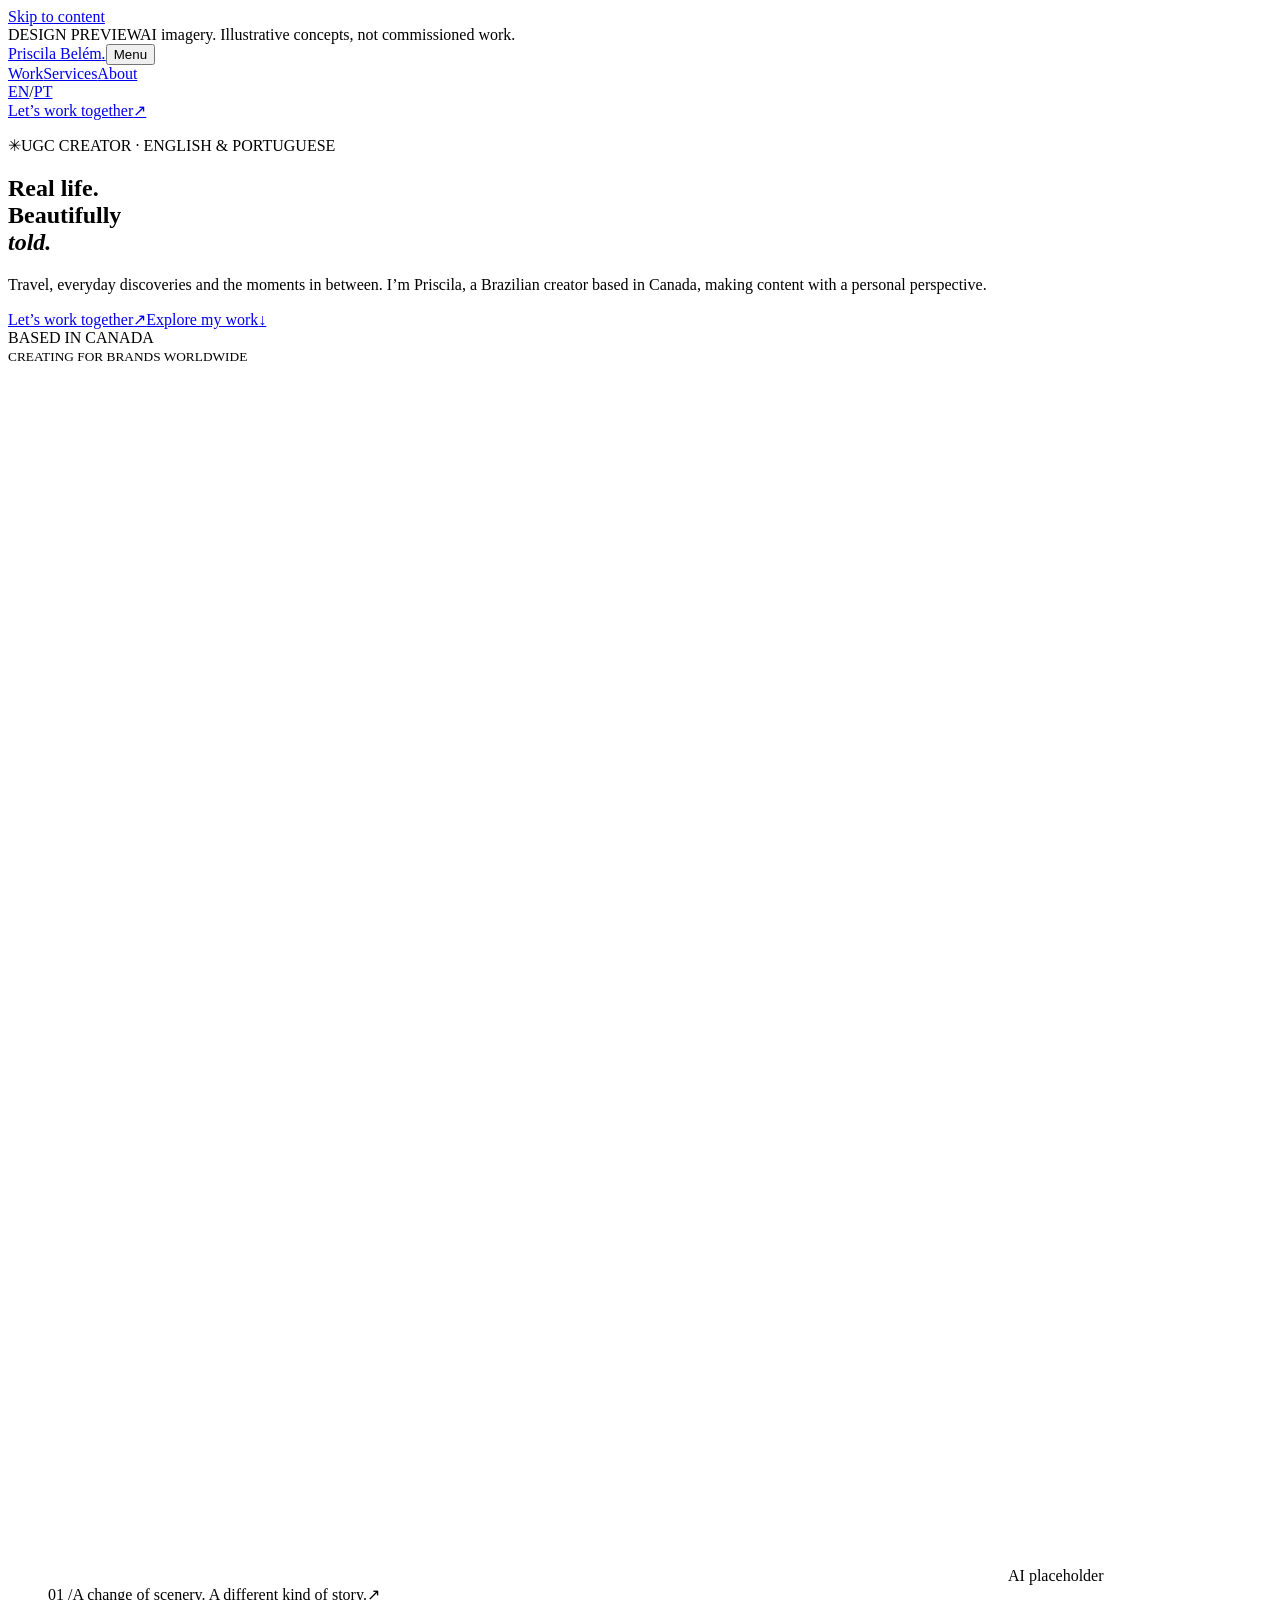
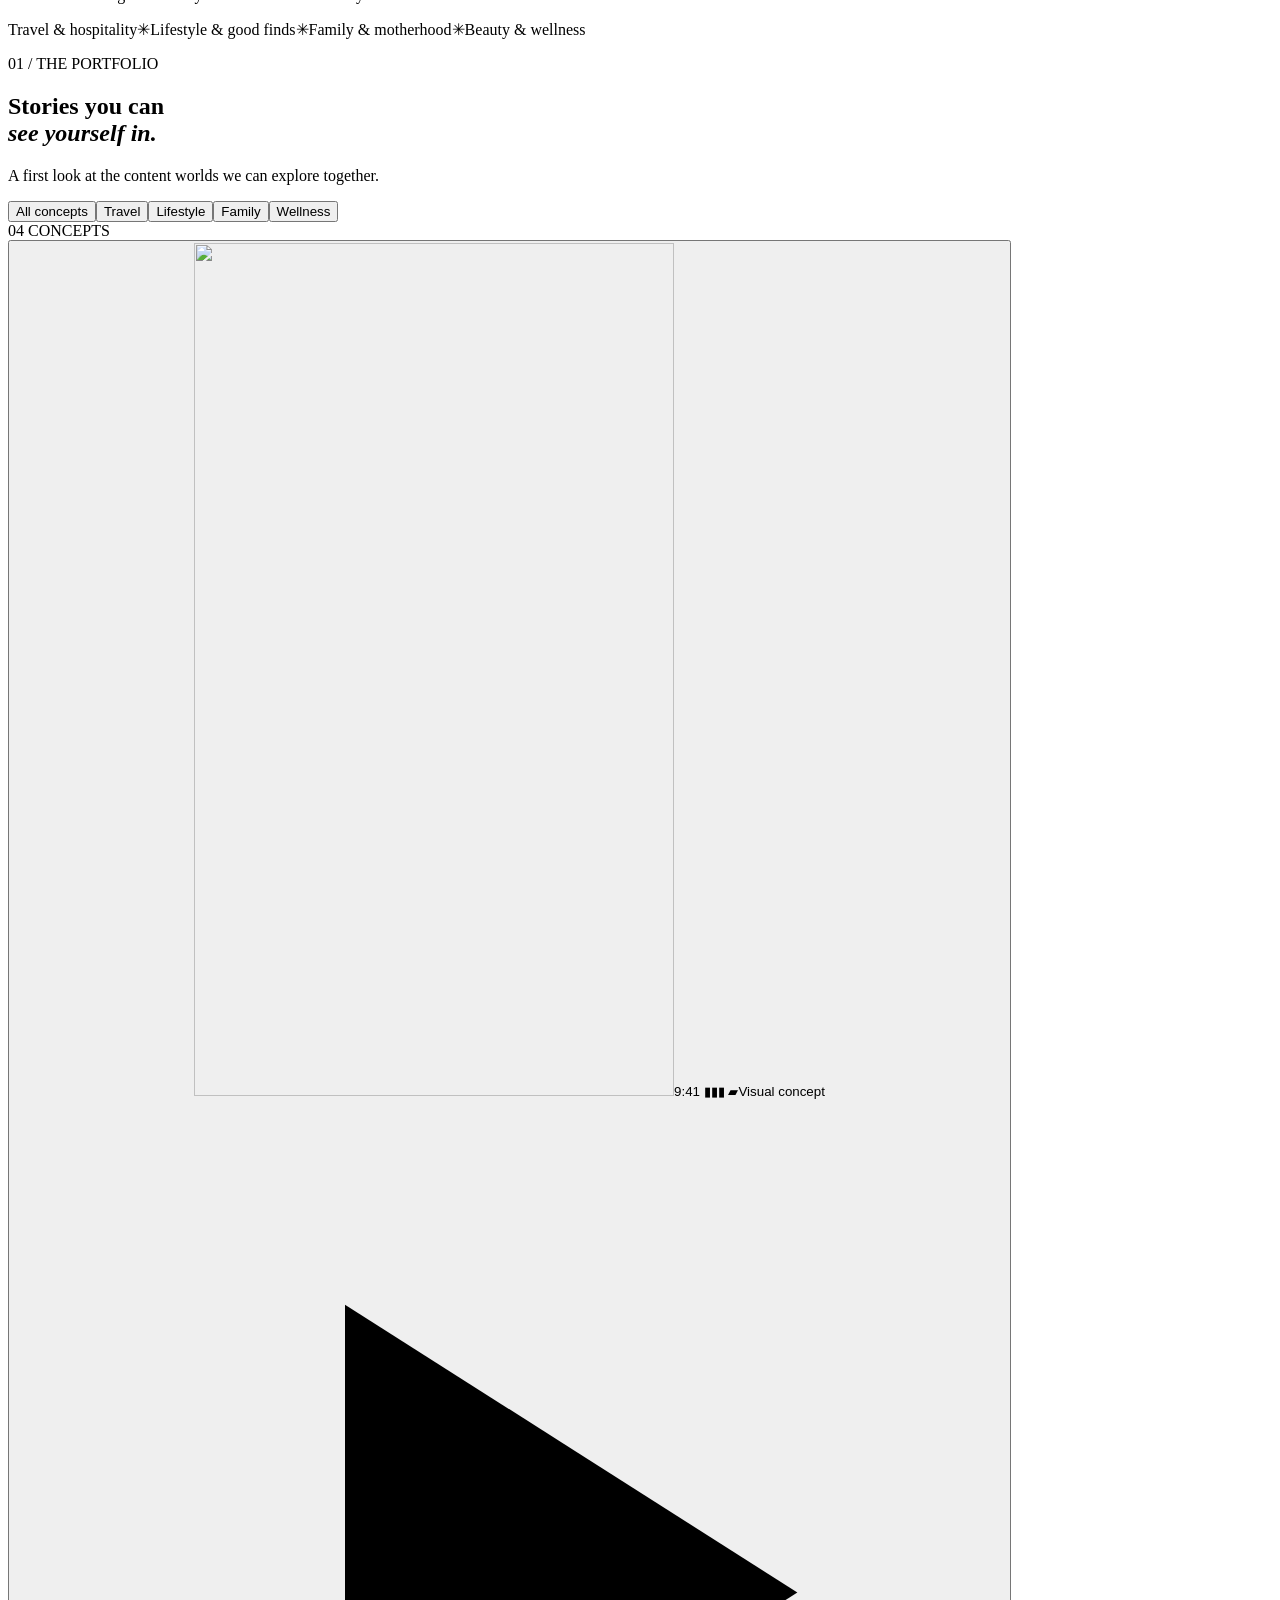
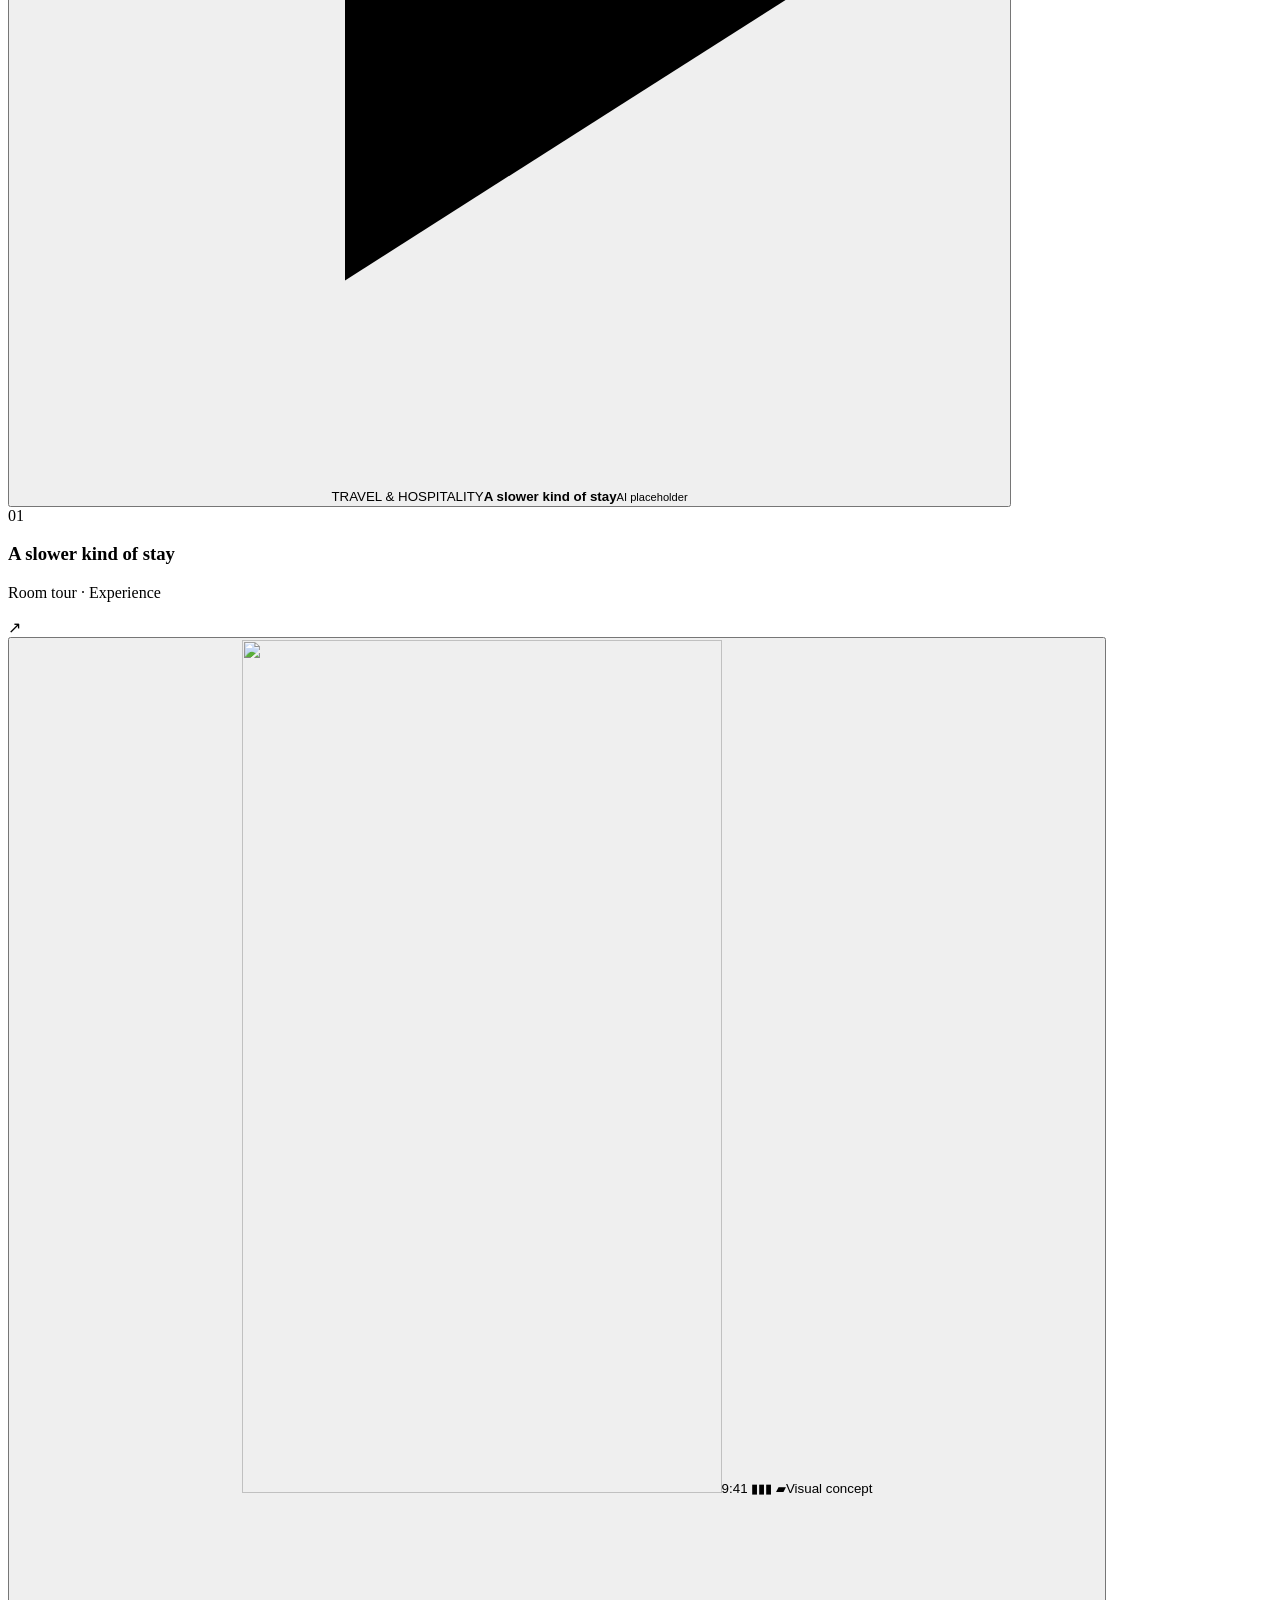
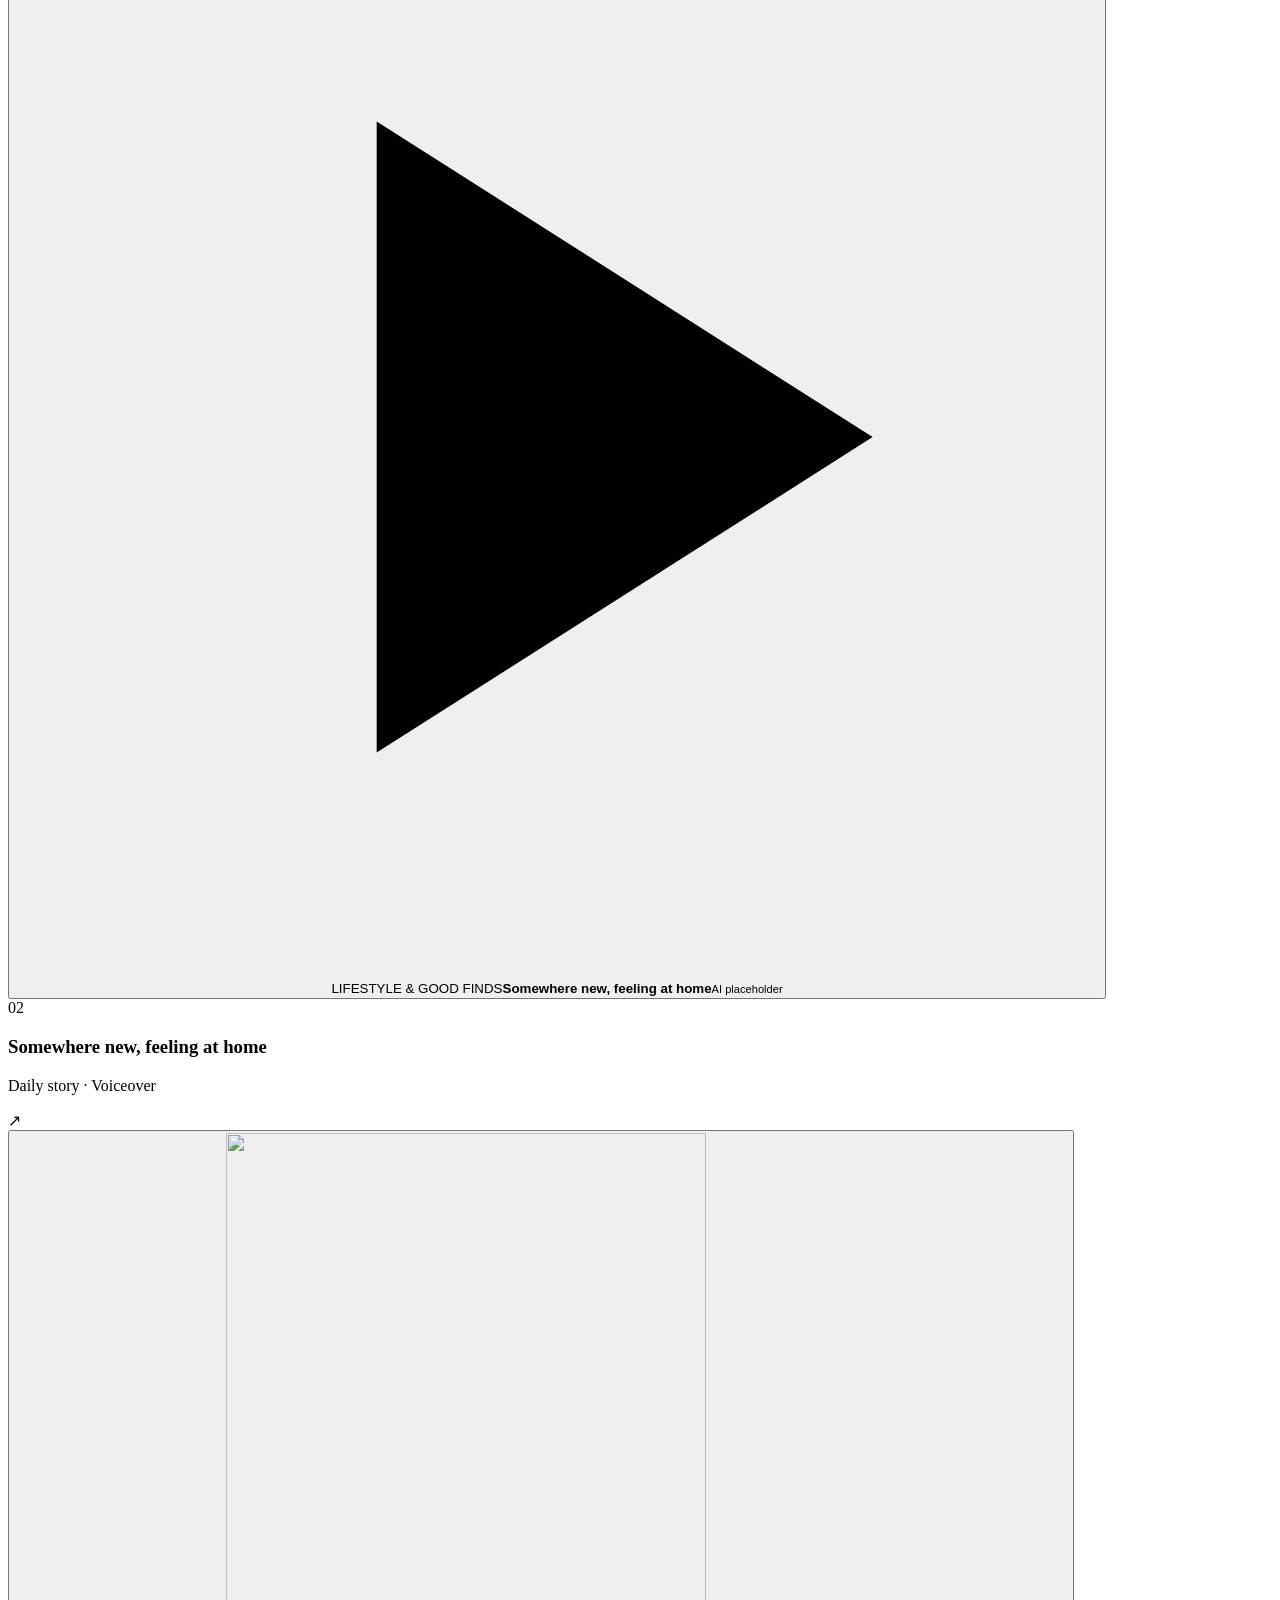
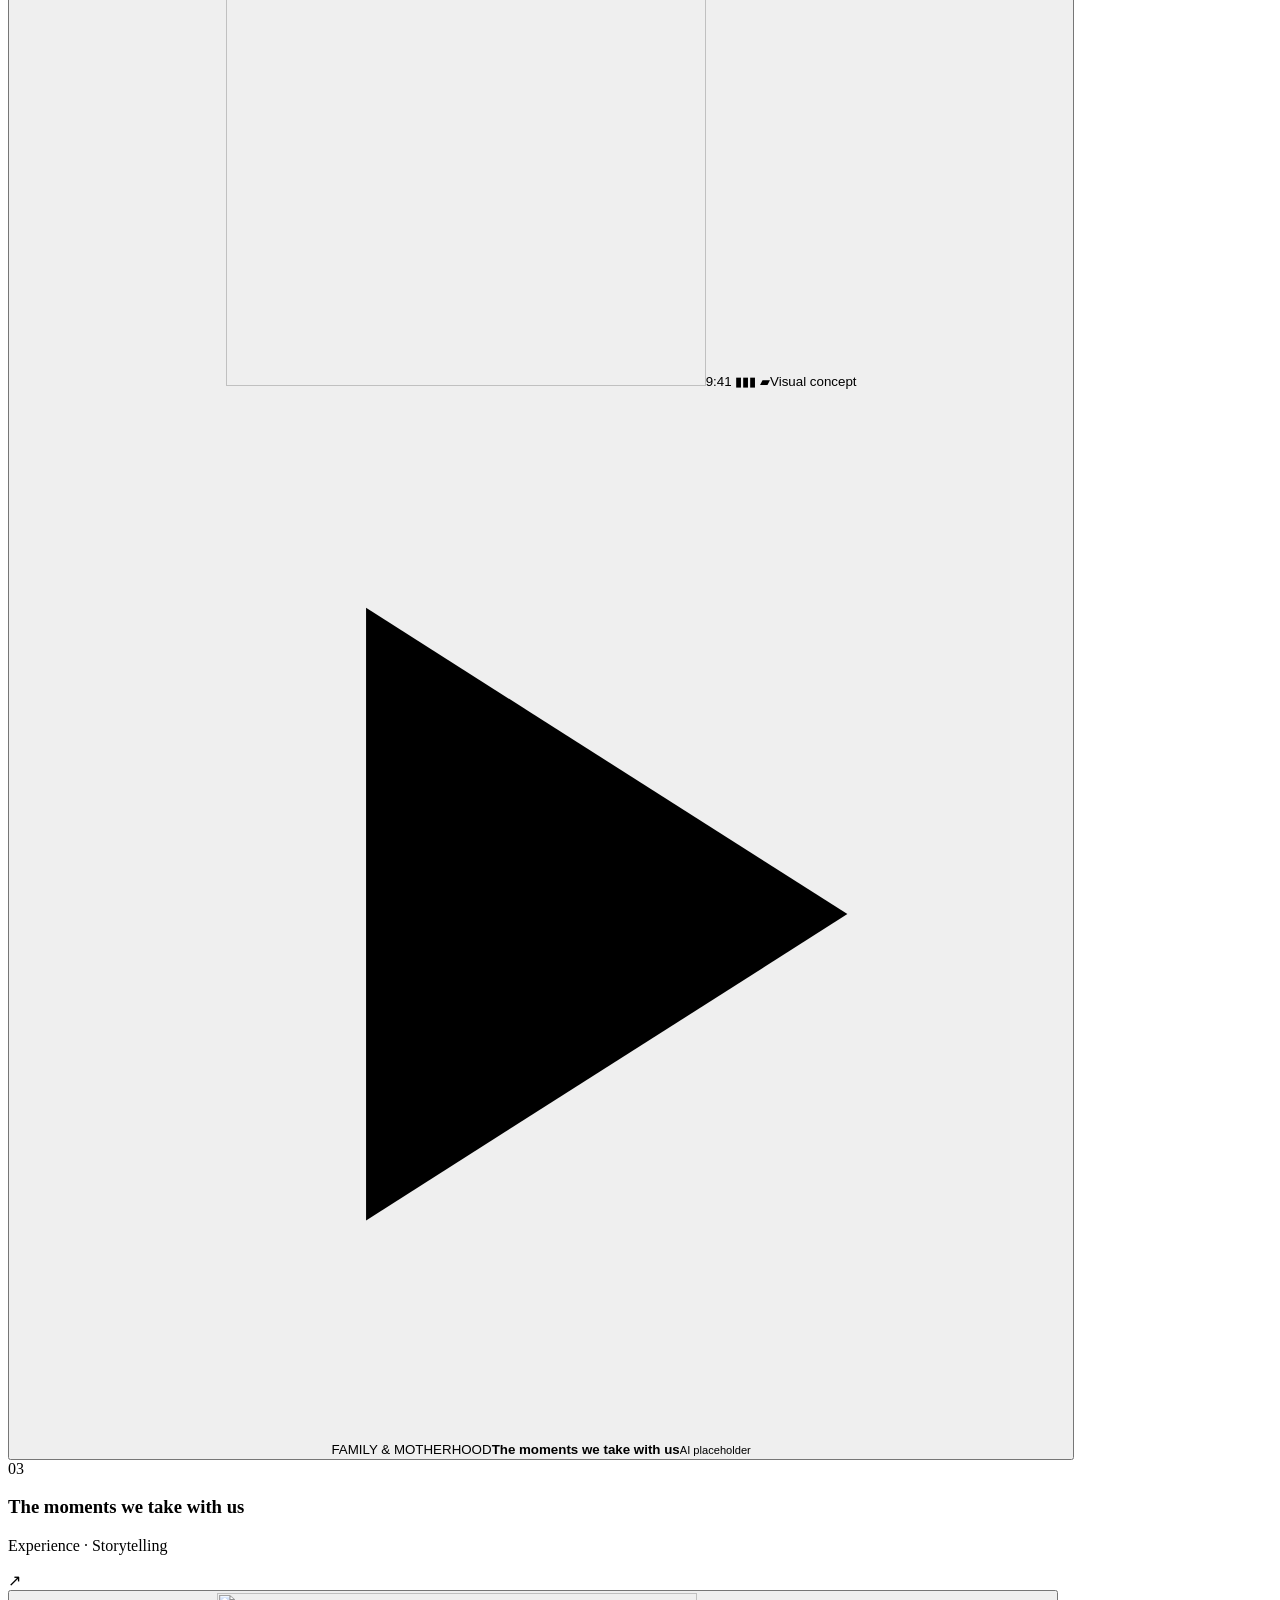
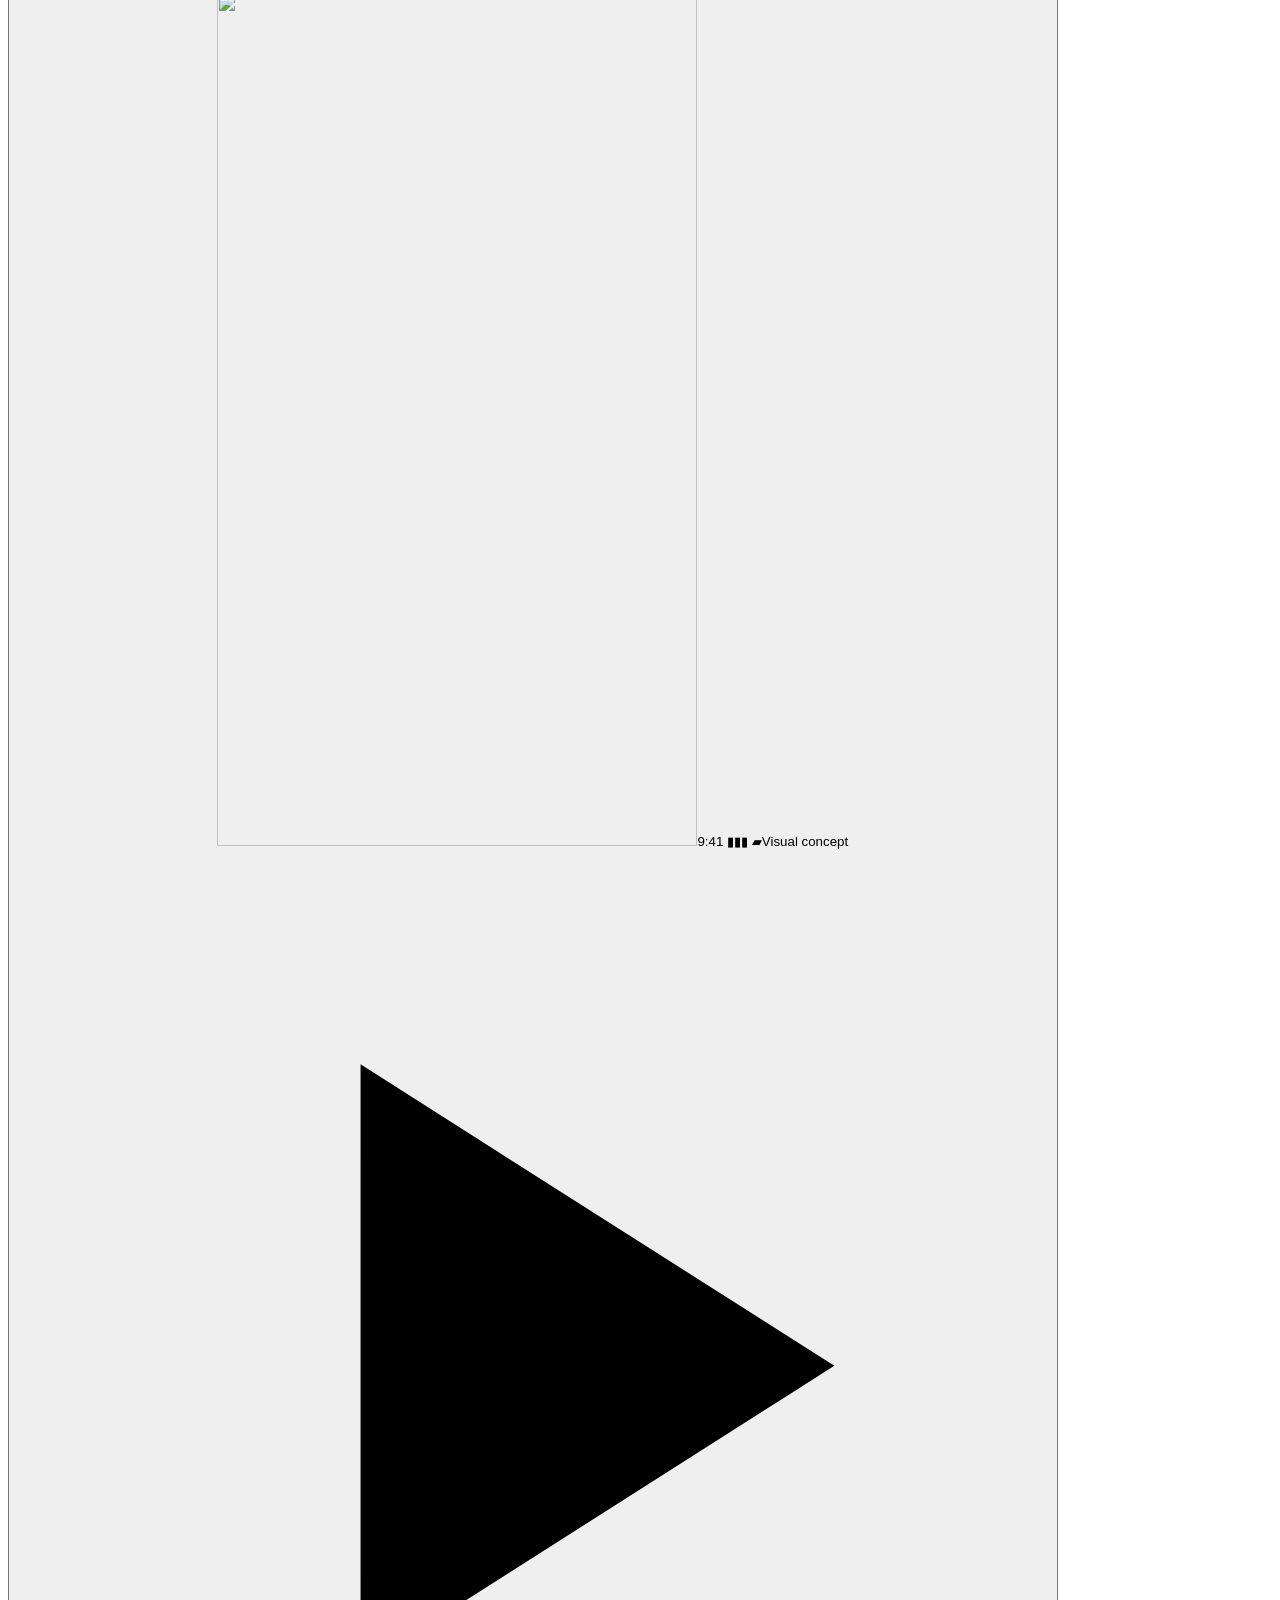
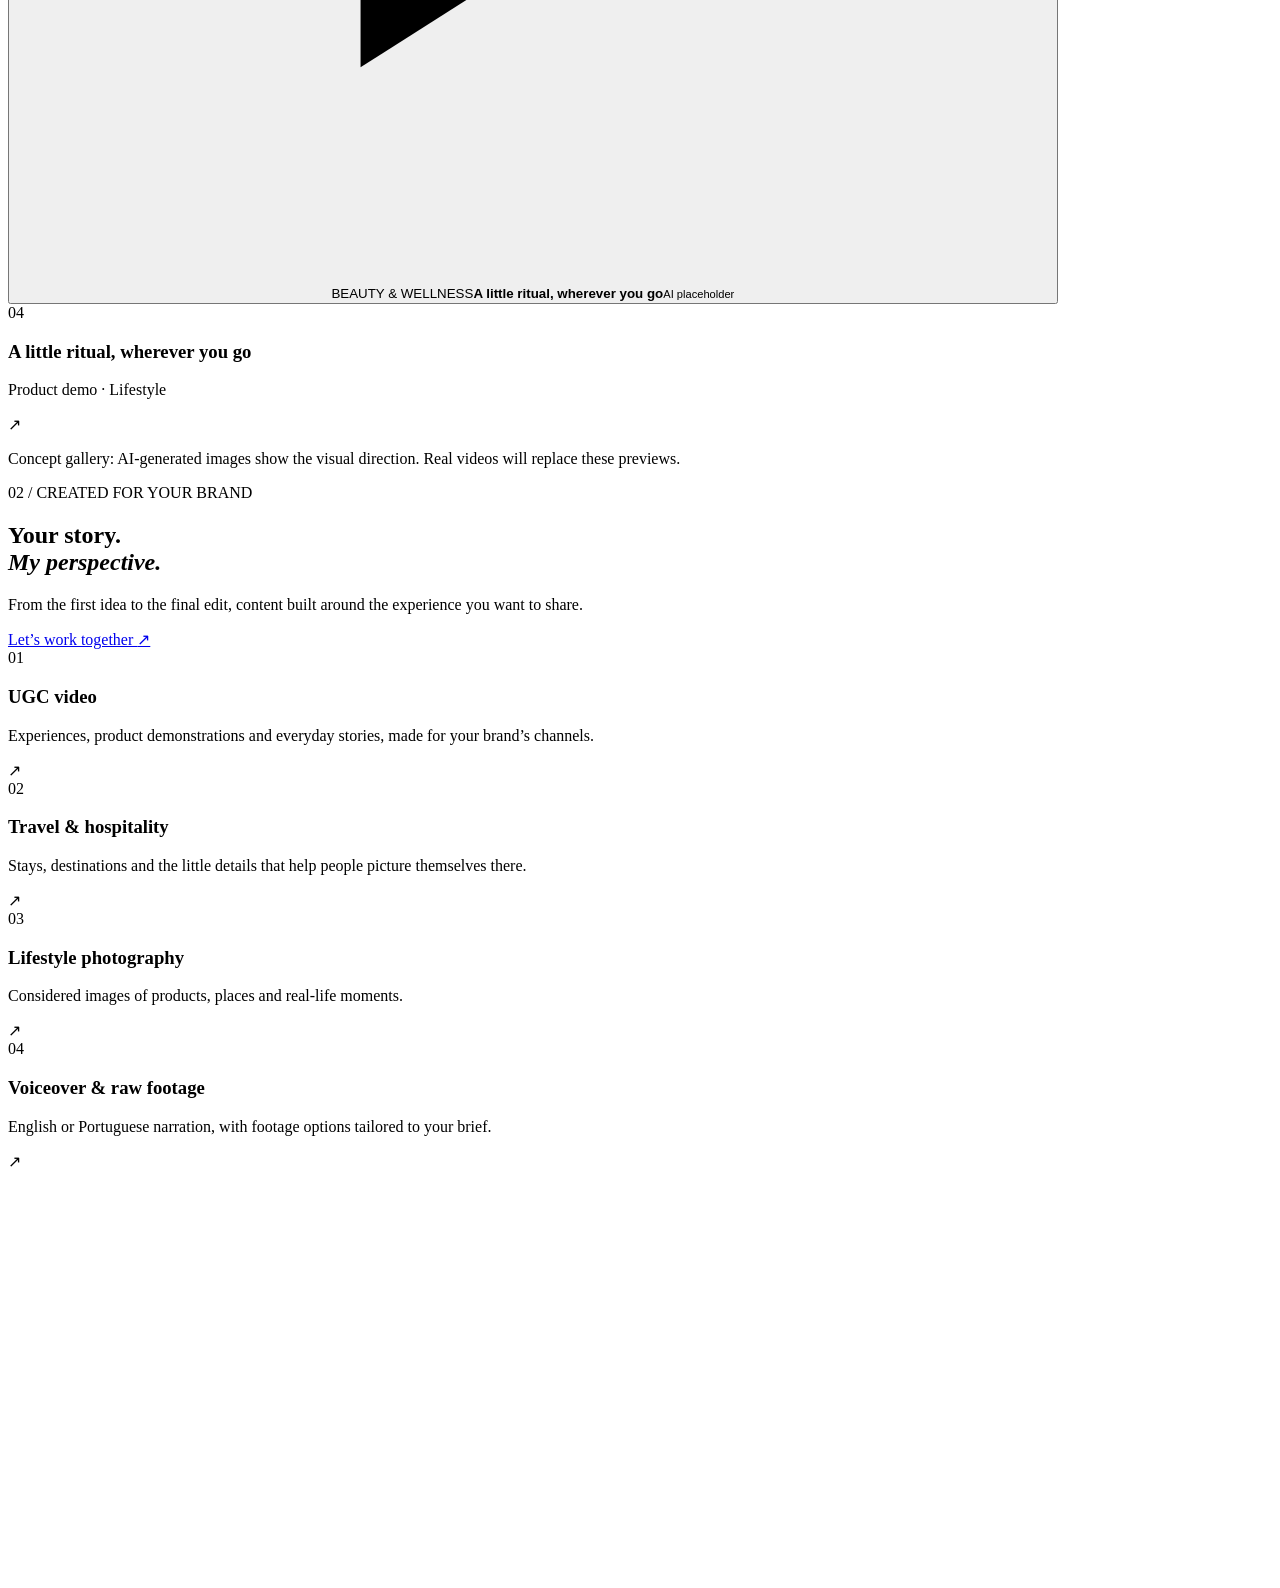
==== index.html @ 57575ab9 "Publish static EN and PT design preview for Pages" ====
<!DOCTYPE html><html lang="en"><head><meta charset="UTF-8"><meta name="viewport" content="width=device-width, initial-scale=1"><title>Priscila Belém | Travel, Lifestyle &amp; UGC Creator</title><meta name="description" content="English and Portuguese UGC for travel, lifestyle, family and wellness brands. A Brazilian creator based in Canada."><meta name="robots" content="noindex, nofollow"><meta name="theme-color" content="#f7f3ee"><meta property="og:title" content="Priscila Belém | Travel, Lifestyle &amp; UGC Creator"><meta property="og:description" content="English and Portuguese UGC for travel, lifestyle, family and wellness brands. A Brazilian creator based in Canada."><meta property="og:type" content="website"><meta property="og:locale" content="en_CA"><link rel="icon" href="/priscila-belem-preview/favicon.svg" type="image/svg+xml"><link rel="stylesheet" href="/priscila-belem-preview/_astro/Layout.Dz31CcDn.css"></head><body data-locale="en"><a class="skip-link" href="#main">Skip to content</a><div class="preview-bar"><span>DESIGN PREVIEW</span><span>AI imagery. Illustrative concepts, not commissioned work.</span></div><header class="site-header"><div class="header-inner wrap"><a class="wordmark" href="/priscila-belem-preview/" aria-label="Priscila Belém · Portfolio">Priscila <span>Belém</span><i aria-hidden="true">.</i></a><button class="menu-toggle" aria-expanded="false" aria-controls="main-nav"><span>Menu</span><span class="menu-lines" aria-hidden="true"></span></button><nav id="main-nav" aria-label="Main navigation"><a href="/priscila-belem-preview/#work">Work</a><a href="/priscila-belem-preview/#services">Services</a><a href="/priscila-belem-preview/#about">About</a><div class="language-switch" aria-label="Language"><a href="/priscila-belem-preview/" lang="en" aria-current="page">EN</a><span>/</span><a href="/priscila-belem-preview/pt/" lang="pt-BR">PT</a></div><a class="button button-small" href="/priscila-belem-preview/work-with-me/">Let’s work together<span aria-hidden="true">↗</span></a></nav></div></header><main id="main"><section class="hero wrap"><div class="hero-copy"><p class="eyebrow"><span class="tiny-star" aria-hidden="true">✳</span>UGC CREATOR · ENGLISH &amp; PORTUGUESE</p><h1>Real life.<br>Beautifully<br><em>told.</em></h1><p class="hero-description">Travel, everyday discoveries and the moments in between. I’m Priscila, a Brazilian creator based in Canada, making content with a personal perspective.</p><div class="hero-actions"><a class="button" href="/priscila-belem-preview/work-with-me/">Let’s work together<span aria-hidden="true">↗</span></a><a class="text-link" href="#work">Explore my work<span aria-hidden="true">↓</span></a></div><div class="hero-footnote"><span class="location-dot" aria-hidden="true"></span><span>BASED IN CANADA<br><small>CREATING FOR BRANDS WORLDWIDE</small></span></div></div><figure class="hero-figure"><div class="hero-image-wrap"><img src="/priscila-belem-preview/media/hero-960.webp" srcset="/priscila-belem-preview/media/hero-480.webp 480w, /priscila-belem-preview/media/hero-960.webp 960w" sizes="(max-width: 760px) 92vw, 48vw" width="960" height="1200" alt="AI-generated placeholder: a fictional traveler on a coastal hotel balcony." fetchpriority="high"><span class="image-tag">AI placeholder</span></div><figcaption><span class="caption-number">01 /</span>A change of scenery. A different kind of story.<span aria-hidden="true">↗</span></figcaption></figure></section><div class="niche-strip"><div class="wrap"><span>Travel &amp; hospitality</span><span class="strip-star" aria-hidden="true">✳</span><span>Lifestyle &amp; good finds</span><span class="strip-star" aria-hidden="true">✳</span><span>Family &amp; motherhood</span><span class="strip-star" aria-hidden="true">✳</span><span>Beauty &amp; wellness</span></div></div><section class="work-section section" id="work"><div class="wrap"><div class="section-intro"><div><p class="eyebrow">01 / THE PORTFOLIO</p><h2>Stories you can<br><em>see yourself in.</em></h2></div><p class="intro-side">A first look at the content worlds we can explore together.</p></div><div class="work-toolbar"><div class="filters" role="group" aria-label="Filter concepts"><button class="filter active" data-filter="all" aria-pressed="true">All concepts</button><button class="filter" data-filter="travel" aria-pressed="false">Travel</button><button class="filter" data-filter="lifestyle" aria-pressed="false">Lifestyle</button><button class="filter" data-filter="family" aria-pressed="false">Family</button><button class="filter" data-filter="wellness" aria-pressed="false">Wellness</button></div><span class="work-count" aria-live="polite">04 CONCEPTS</span></div><div class="work-grid"><article class="work-card" data-category="travel"><button class="work-open" data-image="/priscila-belem-preview/media/hotel-960.webp" data-title="A slower kind of stay" data-category-label="TRAVEL &amp; HOSPITALITY" aria-label="Explore concept: A slower kind of stay"><div class="phone"><span class="phone-side side-one" aria-hidden="true"></span><span class="phone-side side-two" aria-hidden="true"></span><div class="phone-screen"><img src="/priscila-belem-preview/media/hotel-480.webp" width="480" height="853" alt="" loading="lazy"><span class="dynamic-island" aria-hidden="true"></span><span class="phone-top" aria-hidden="true">9:41 <span>▮▮▮ ▰</span></span><span class="phone-badge">Visual concept</span><span class="play-button" aria-hidden="true"><svg viewBox="0 0 24 24" fill="currentColor"><path d="M8 5v14l11-7z"></path></svg></span><span class="phone-bottom"><span>TRAVEL &amp; HOSPITALITY</span><strong>A slower kind of stay</strong><small>AI placeholder</small></span><span class="home-indicator" aria-hidden="true"></span></div></div></button><div class="work-meta"><span>01</span><div><h3>A slower kind of stay</h3><p>Room tour · Experience</p></div><span aria-hidden="true">↗</span></div></article><article class="work-card" data-category="lifestyle"><button class="work-open" data-image="/priscila-belem-preview/media/hero-960.webp" data-title="Somewhere new, feeling at home" data-category-label="LIFESTYLE &amp; GOOD FINDS" aria-label="Explore concept: Somewhere new, feeling at home"><div class="phone"><span class="phone-side side-one" aria-hidden="true"></span><span class="phone-side side-two" aria-hidden="true"></span><div class="phone-screen"><img src="/priscila-belem-preview/media/hero-480.webp" width="480" height="853" alt="" loading="lazy"><span class="dynamic-island" aria-hidden="true"></span><span class="phone-top" aria-hidden="true">9:41 <span>▮▮▮ ▰</span></span><span class="phone-badge">Visual concept</span><span class="play-button" aria-hidden="true"><svg viewBox="0 0 24 24" fill="currentColor"><path d="M8 5v14l11-7z"></path></svg></span><span class="phone-bottom"><span>LIFESTYLE &amp; GOOD FINDS</span><strong>Somewhere new, feeling at home</strong><small>AI placeholder</small></span><span class="home-indicator" aria-hidden="true"></span></div></div></button><div class="work-meta"><span>02</span><div><h3>Somewhere new, feeling at home</h3><p>Daily story · Voiceover</p></div><span aria-hidden="true">↗</span></div></article><article class="work-card" data-category="family"><button class="work-open" data-image="/priscila-belem-preview/media/family-960.webp" data-title="The moments we take with us" data-category-label="FAMILY &amp; MOTHERHOOD" aria-label="Explore concept: The moments we take with us"><div class="phone"><span class="phone-side side-one" aria-hidden="true"></span><span class="phone-side side-two" aria-hidden="true"></span><div class="phone-screen"><img src="/priscila-belem-preview/media/family-480.webp" width="480" height="853" alt="" loading="lazy"><span class="dynamic-island" aria-hidden="true"></span><span class="phone-top" aria-hidden="true">9:41 <span>▮▮▮ ▰</span></span><span class="phone-badge">Visual concept</span><span class="play-button" aria-hidden="true"><svg viewBox="0 0 24 24" fill="currentColor"><path d="M8 5v14l11-7z"></path></svg></span><span class="phone-bottom"><span>FAMILY &amp; MOTHERHOOD</span><strong>The moments we take with us</strong><small>AI placeholder</small></span><span class="home-indicator" aria-hidden="true"></span></div></div></button><div class="work-meta"><span>03</span><div><h3>The moments we take with us</h3><p>Experience · Storytelling</p></div><span aria-hidden="true">↗</span></div></article><article class="work-card" data-category="wellness"><button class="work-open" data-image="/priscila-belem-preview/media/lifestyle-960.webp" data-title="A little ritual, wherever you go" data-category-label="BEAUTY &amp; WELLNESS" aria-label="Explore concept: A little ritual, wherever you go"><div class="phone"><span class="phone-side side-one" aria-hidden="true"></span><span class="phone-side side-two" aria-hidden="true"></span><div class="phone-screen"><img src="/priscila-belem-preview/media/lifestyle-480.webp" width="480" height="853" alt="" loading="lazy"><span class="dynamic-island" aria-hidden="true"></span><span class="phone-top" aria-hidden="true">9:41 <span>▮▮▮ ▰</span></span><span class="phone-badge">Visual concept</span><span class="play-button" aria-hidden="true"><svg viewBox="0 0 24 24" fill="currentColor"><path d="M8 5v14l11-7z"></path></svg></span><span class="phone-bottom"><span>BEAUTY &amp; WELLNESS</span><strong>A little ritual, wherever you go</strong><small>AI placeholder</small></span><span class="home-indicator" aria-hidden="true"></span></div></div></button><div class="work-meta"><span>04</span><div><h3>A little ritual, wherever you go</h3><p>Product demo · Lifestyle</p></div><span aria-hidden="true">↗</span></div></article></div><p class="empty-work" hidden>No concepts in this category yet.</p><p class="gallery-note">Concept gallery: AI-generated images show the visual direction. Real videos will replace these previews.</p></div></section><section class="services-section section wrap" id="services"><div class="services-heading"><p class="eyebrow">02 / CREATED FOR YOUR BRAND</p><h2>Your story.<br><em>My perspective.</em></h2><p>From the first idea to the final edit, content built around the experience you want to share.</p><a class="text-link" href="/priscila-belem-preview/work-with-me/">Let’s work together <span aria-hidden="true">↗</span></a></div><div class="service-list"><article><span class="service-number">01</span><div><h3>UGC video</h3><p>Experiences, product demonstrations and everyday stories, made for your brand’s channels.</p></div><span class="service-arrow" aria-hidden="true">↗</span></article><article><span class="service-number">02</span><div><h3>Travel &amp; hospitality</h3><p>Stays, destinations and the little details that help people picture themselves there.</p></div><span class="service-arrow" aria-hidden="true">↗</span></article><article><span class="service-number">03</span><div><h3>Lifestyle photography</h3><p>Considered images of products, places and real-life moments.</p></div><span class="service-arrow" aria-hidden="true">↗</span></article><article><span class="service-number">04</span><div><h3>Voiceover &amp; raw footage</h3><p>English or Portuguese narration, with footage options tailored to your brief.</p></div><span class="service-arrow" aria-hidden="true">↗</span></article></div></section><section class="about-section" id="about"><div class="wrap about-grid"><figure><img src="/priscila-belem-preview/media/family-960.webp" srcset="/priscila-belem-preview/media/family-480.webp 480w, /priscila-belem-preview/media/family-960.webp 960w" sizes="(max-width: 760px) 85vw, 40vw" width="960" height="1707" loading="lazy" alt="AI placeholder of a fictional family beside a mountain lake, not Priscila’s family."><figcaption>AI placeholder · Visual direction</figcaption></figure><div class="about-copy"><p class="eyebrow">03 / THE PERSON BEHIND THE CONTENT</p><h2>Hi, I’m<br><em>Priscila.</em></h2><p class="about-lead">Brazilian roots. A life in Canada. An eye for the details that make an experience worth sharing.</p><p>I create content around travel, lifestyle, family experiences and wellness. My approach starts with everyday life, with an editorial eye that brings each story into focus.</p><p class="languages">Portuguese, native · English, fluent</p><a class="text-link" href="/priscila-belem-preview/work-with-me/">Tell me about your brand<span aria-hidden="true">↗</span></a></div></div></section><section class="process-section section wrap" id="process"><p class="eyebrow">04 / A LITTLE ABOUT THE PROCESS</p><h2>Good content starts<br><em>with a conversation.</em></h2><ol class="process-grid"><li><span class="process-number">01</span><h3>Share your idea</h3><p>Tell me about your brand, audience and what you have in mind.</p></li><li><span class="process-number">02</span><h3>Shape the story</h3><p>We agree on the concept, deliverables, timeline and usage.</p></li><li><span class="process-number">03</span><h3>Create &amp; refine</h3><p>Production and agreed revisions bring the idea together.</p></li><li><span class="process-number">04</span><h3>Ready to share</h3><p>Your content is delivered in the formats we agreed on.</p></li></ol></section><section class="faq-section section wrap"><div><p class="eyebrow">BEFORE WE BEGIN</p><h2>A few practical things.</h2></div><div class="faq-list"><details><summary>Which languages do you create in?<span aria-hidden="true">+</span></summary><p>I create in English and Brazilian Portuguese. We can discuss the language and approach that fit your audience.</p></details><details><summary>Can we work together from another country?<span aria-hidden="true">+</span></summary><p>Yes. I’m based in Canada and welcome international inquiries. On-location projects depend on the destination and travel availability.</p></details><details><summary>Can my brand use the content in ads?<span aria-hidden="true">+</span></summary><p>Usage is agreed as part of each proposal. Let me know whether you need organic content, paid advertising assets or both.</p></details><details><summary>Is posting on your profile included?<span aria-hidden="true">+</span></summary><p>Content creation and posting to my own channels are separate scopes. Include any posting needs in your inquiry so we can discuss them.</p></details></div></section><section class="final-cta"><div class="wrap"><p class="eyebrow">SOMETHING IN MIND?</p><h2>Let’s make it<br><em>feel real.</em></h2><p>A place to discover. A product to experience. A story to tell.</p><a class="button" href="/priscila-belem-preview/work-with-me/">Let’s work together<span aria-hidden="true">↗</span></a></div><span class="cta-spark" aria-hidden="true">✳</span></section><dialog id="work-dialog" class="work-dialog" aria-labelledby="work-dialog-title"><button class="dialog-close" data-close-dialog aria-label="Close">×</button><div class="dialog-grid"><div class="dialog-media"><img id="dialog-image" width="480" height="853" alt="AI placeholder"></div><div class="dialog-copy"><p class="eyebrow" id="dialog-category">Visual concept</p><h2 id="work-dialog-title">A glimpse of the direction.</h2><p>This is an AI-generated visual concept for layout review. It is not a real video, client project or brand partnership. Final videos will play here, inside the iPhone frame.</p><a class="button" href="/priscila-belem-preview/work-with-me/">Brief a project like this ↗</a></div></div></dialog></main><footer class="site-footer"><div class="wrap footer-top"><div><a class="wordmark footer-wordmark" href="/priscila-belem-preview/">Priscila <span>Belém</span><i aria-hidden="true">.</i></a><p>Real life, with an editorial eye.</p><p class="footer-location">CANADA · EN / PT</p></div><div><h2 class="eyebrow">EXPLORE</h2><a href="/priscila-belem-preview/#work">Work</a><a href="/priscila-belem-preview/#services">Services</a><a href="/priscila-belem-preview/#about">About</a><a href="/priscila-belem-preview/work-with-me/">Let’s work together</a></div><div><h2 class="eyebrow">SAY HELLO</h2><a class="email-link" href="mailto:hello@priscilabelem.com">hello@priscilabelem.com<span aria-hidden="true">↗</span></a><p>A new story starts here.</p></div></div><div class="wrap footer-bottom"><span>© 2026 Priscila Belém</span><div><a href="/priscila-belem-preview/privacy/">Privacy</a><a href="/priscila-belem-preview/terms/">Terms</a><a href="/priscila-belem-preview/cookies/">Cookies</a><button class="text-button" data-open-privacy>Cookie settings</button></div><a href="https://add2go.ca" target="_blank" rel="noopener noreferrer">Website by add2go ↗</a></div></footer><dialog id="privacy-dialog" class="privacy-dialog" aria-labelledby="privacy-title"><button class="dialog-close" data-close-dialog aria-label="Close">×</button><p class="eyebrow">PRIVACY</p><h2 id="privacy-title">Your privacy choices</h2><p>There are no optional cookies to manage in this preview. Analytics will remain off until the final consent flow is configured.</p><a class="text-link" href="/priscila-belem-preview/cookies/">Cookies ↗</a></dialog><script src="/priscila-belem-preview/scripts/client.js" defer></script></body></html>
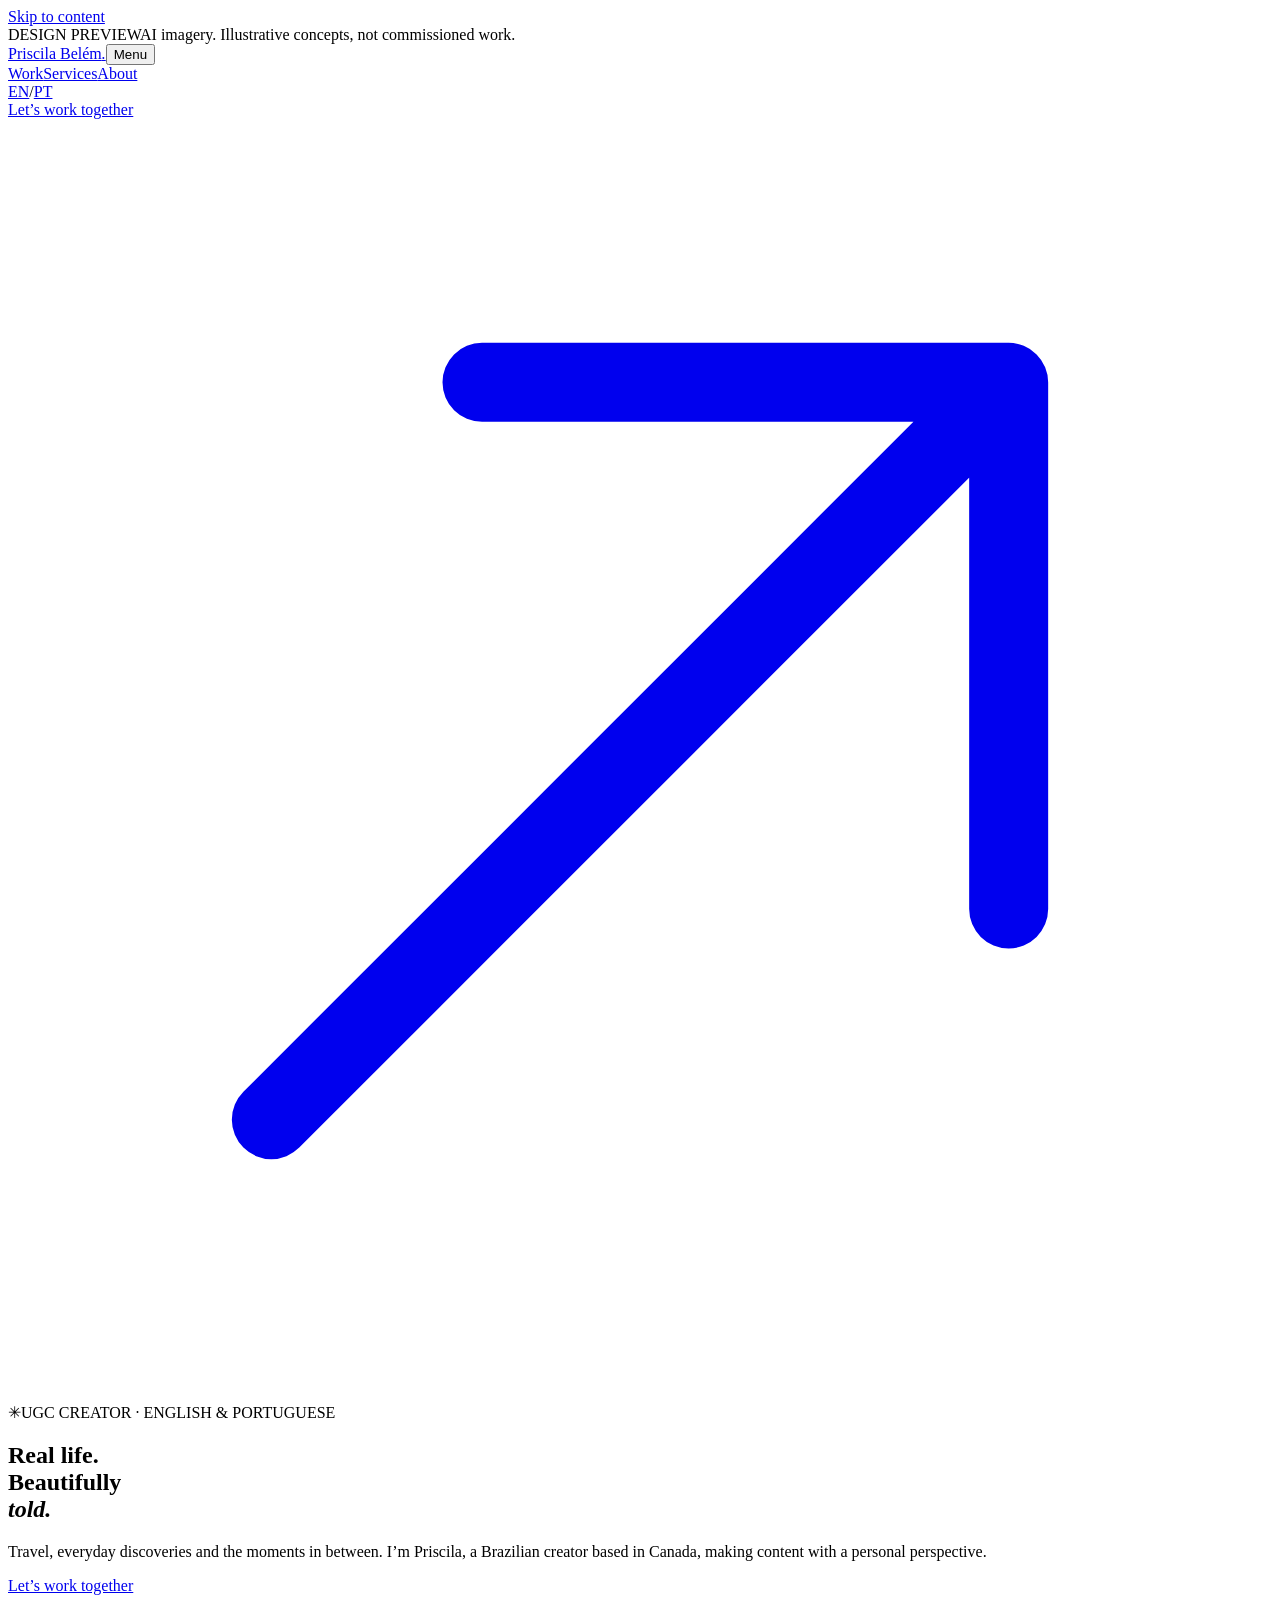
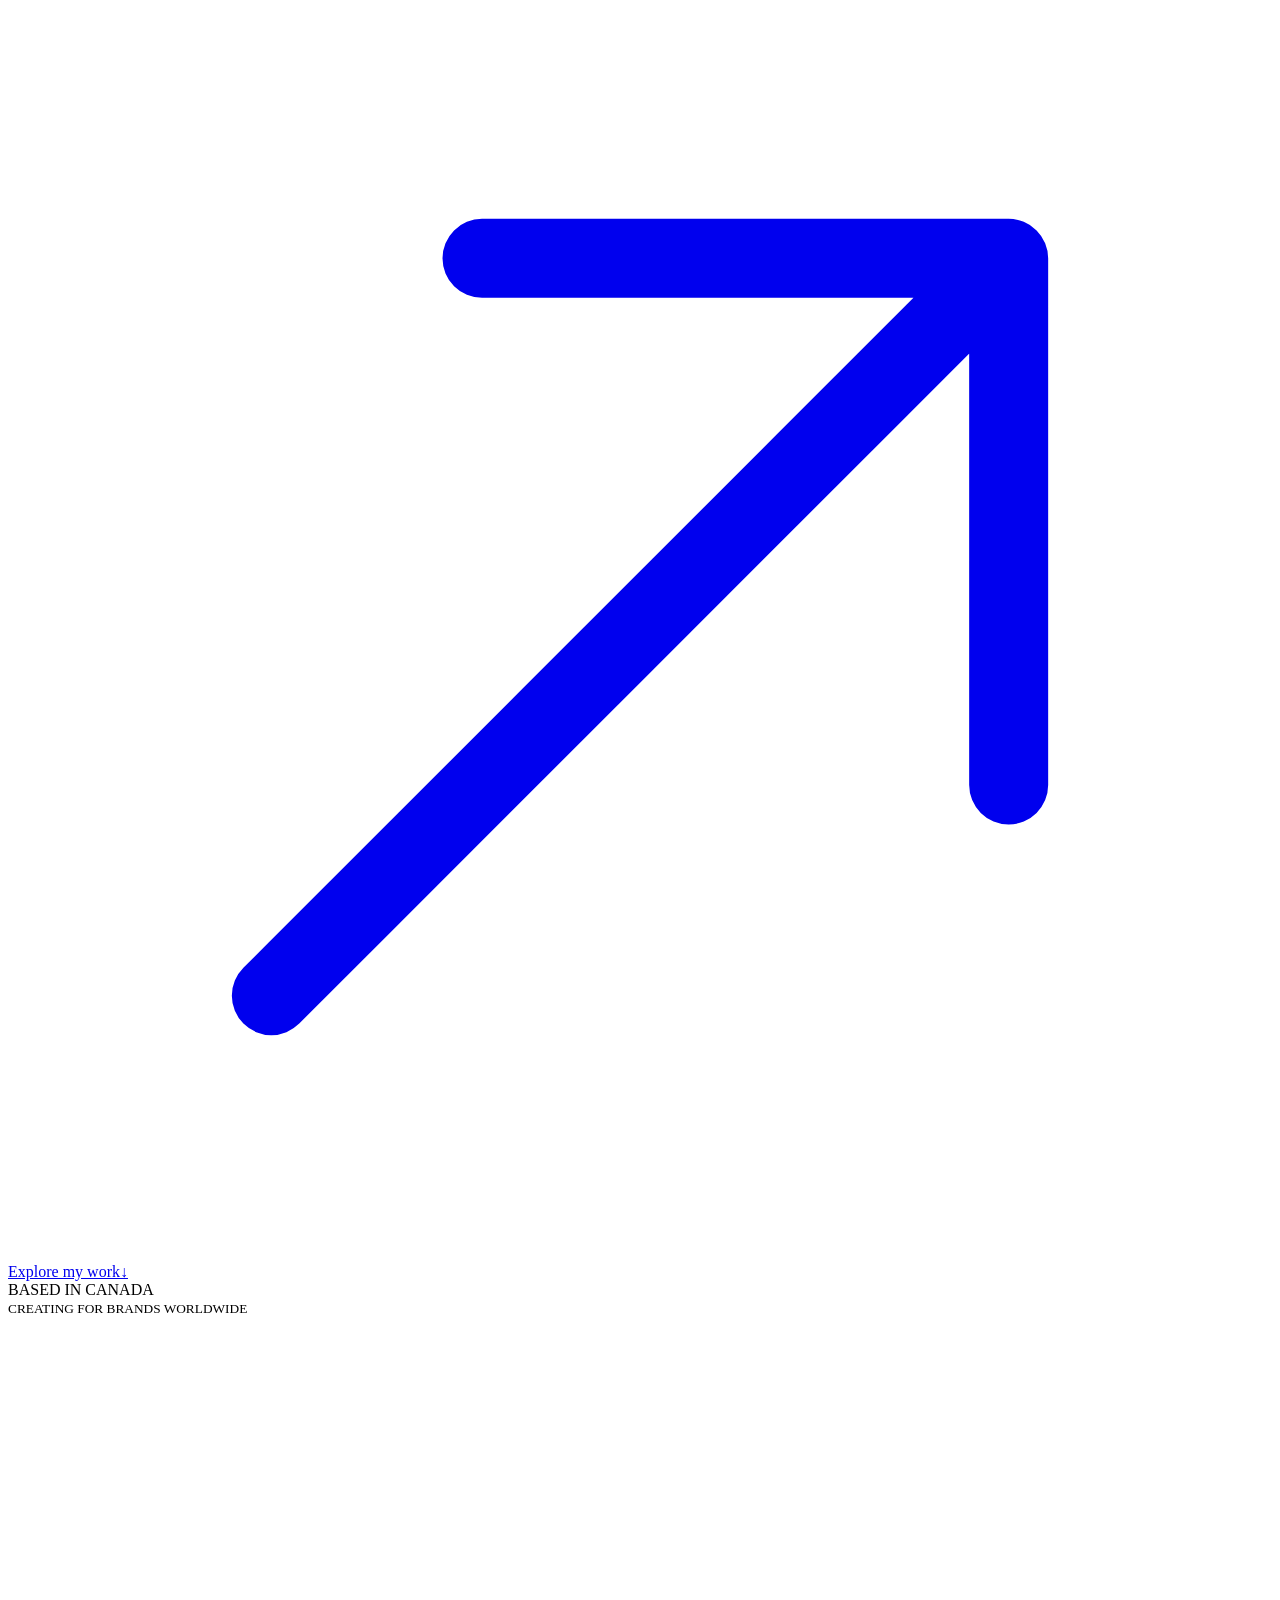
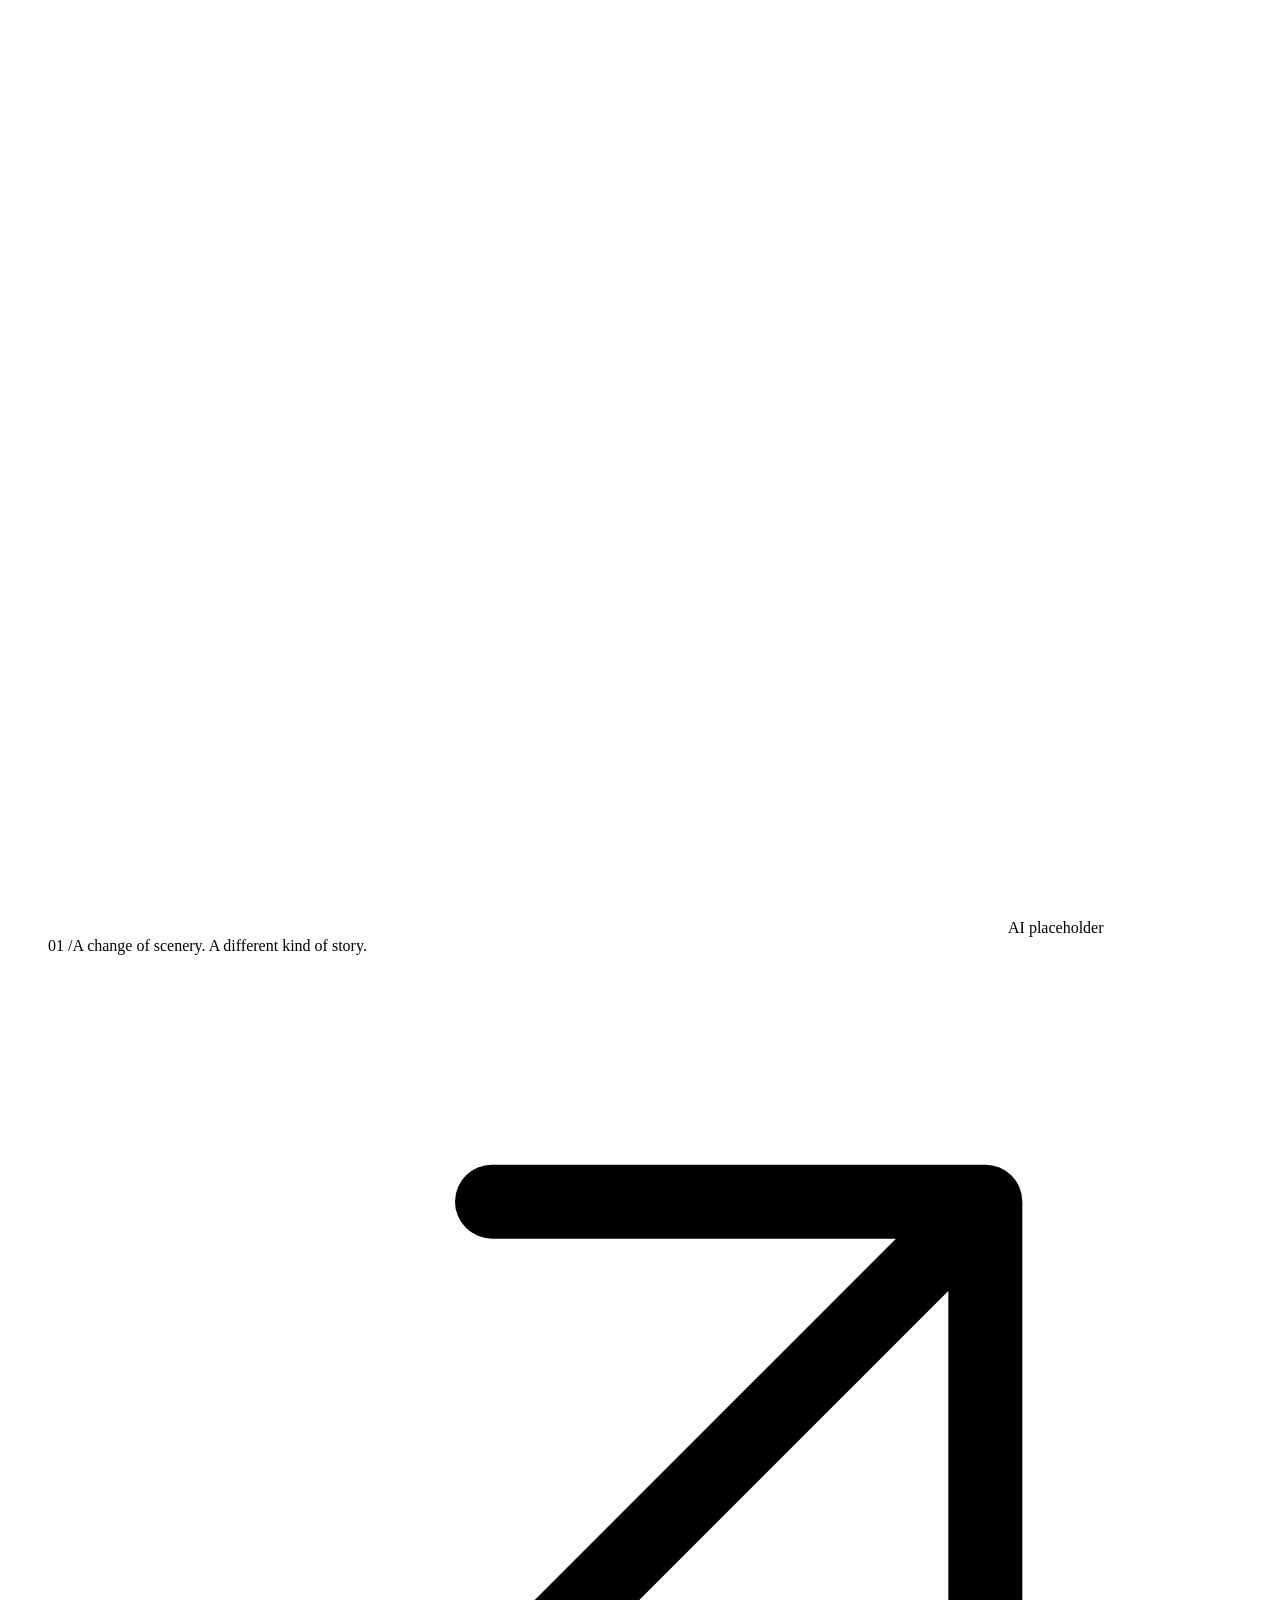
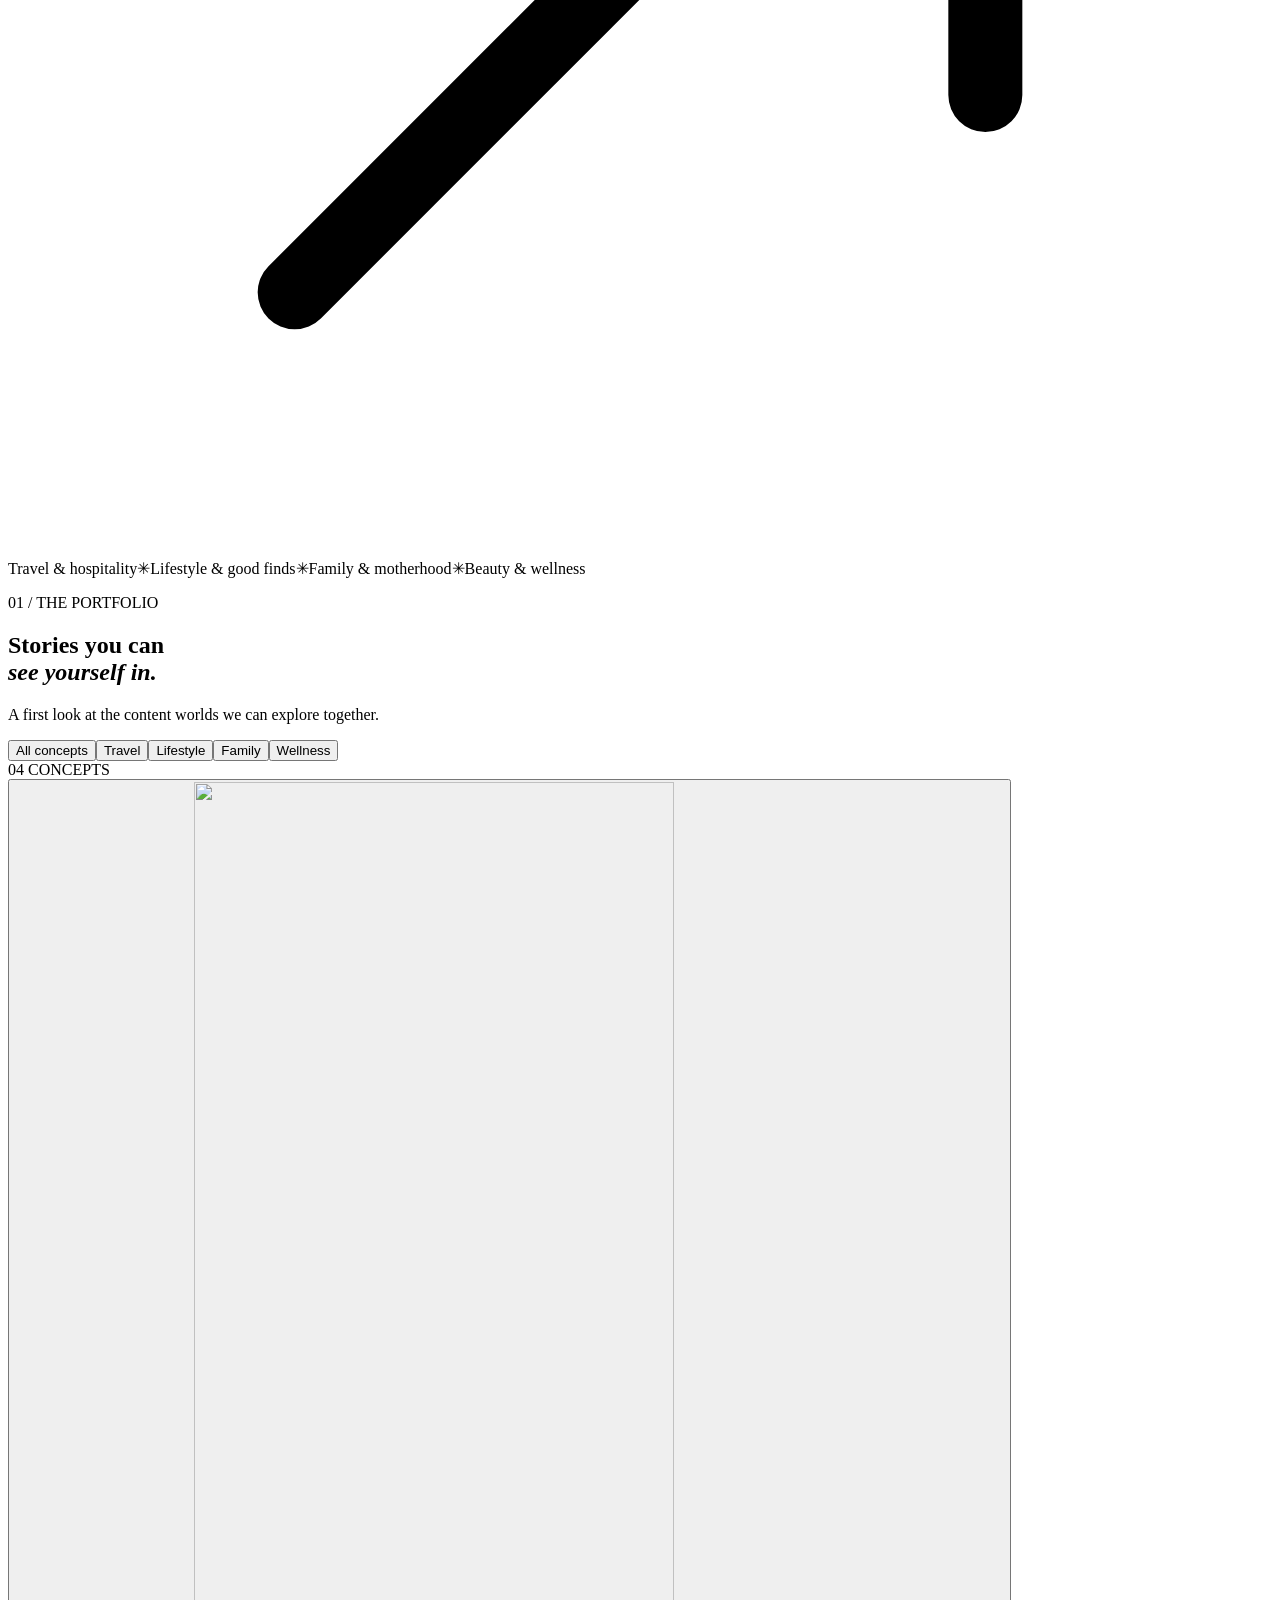
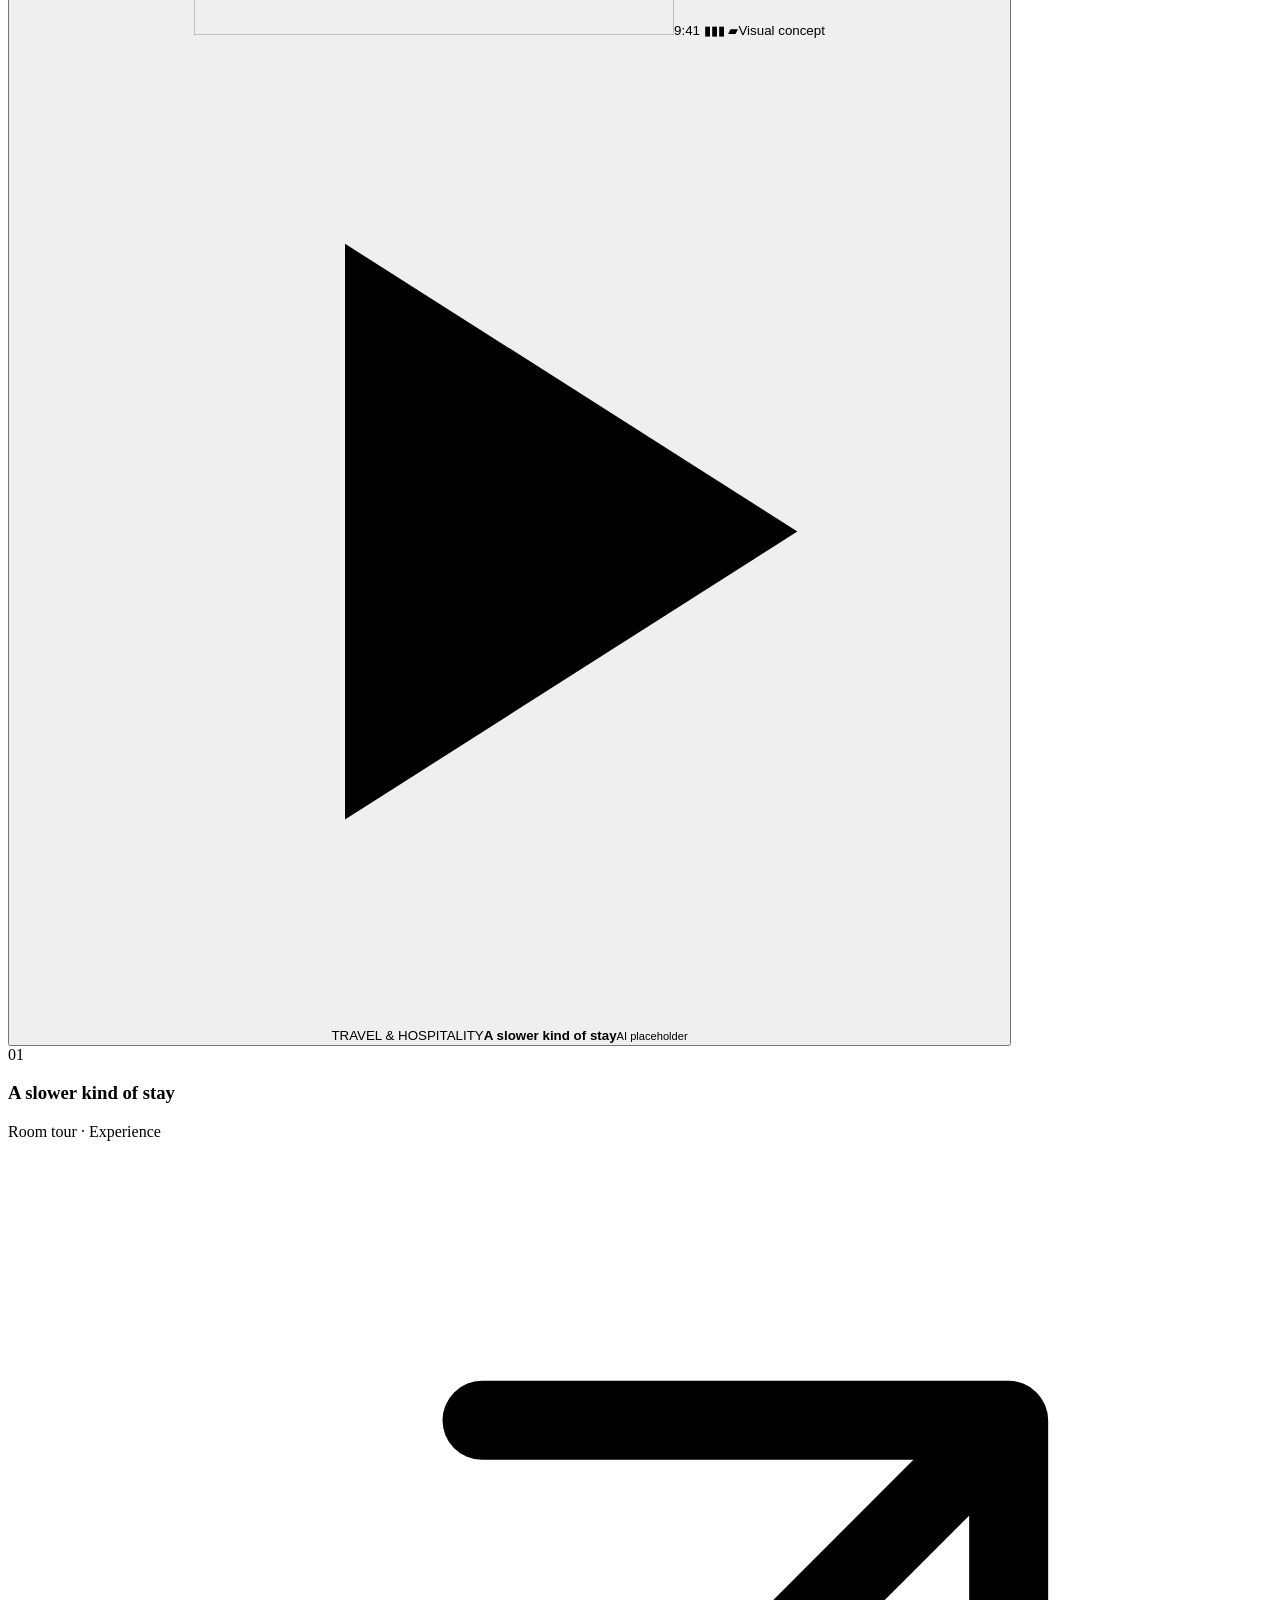
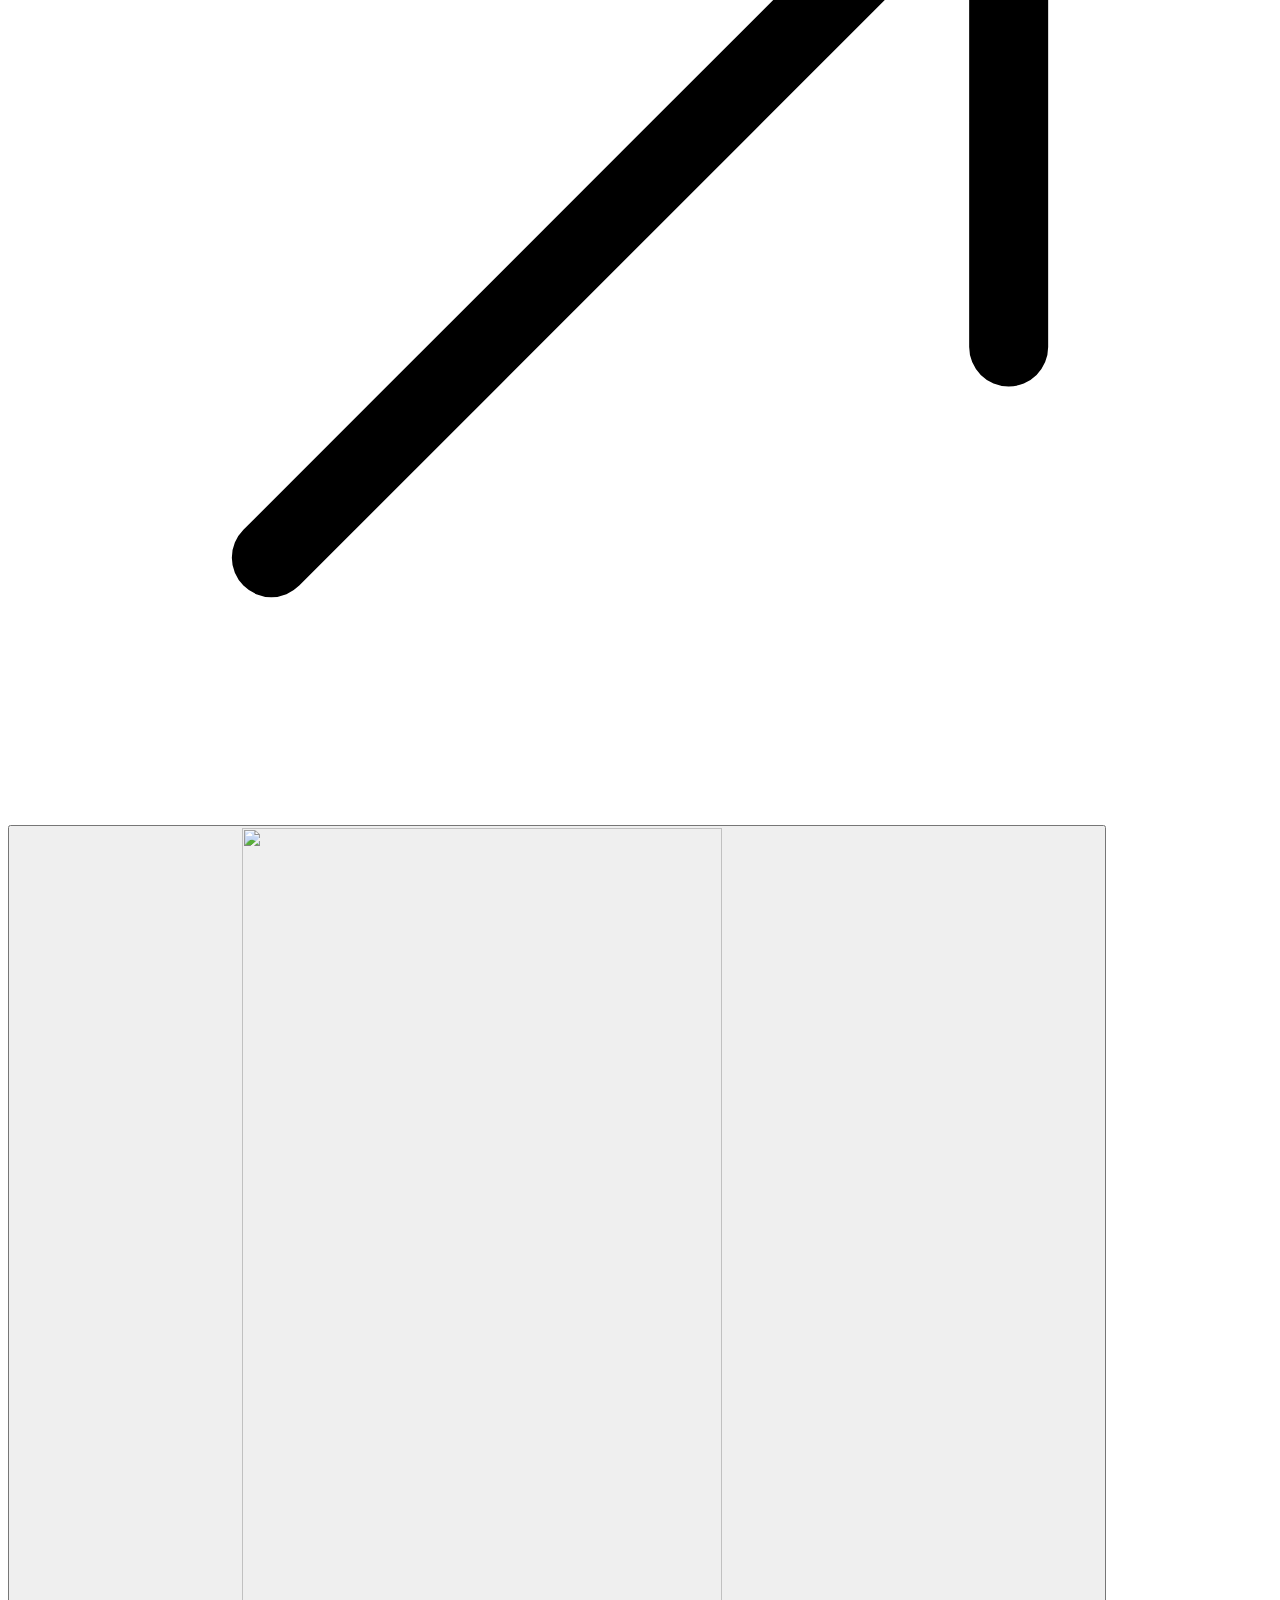
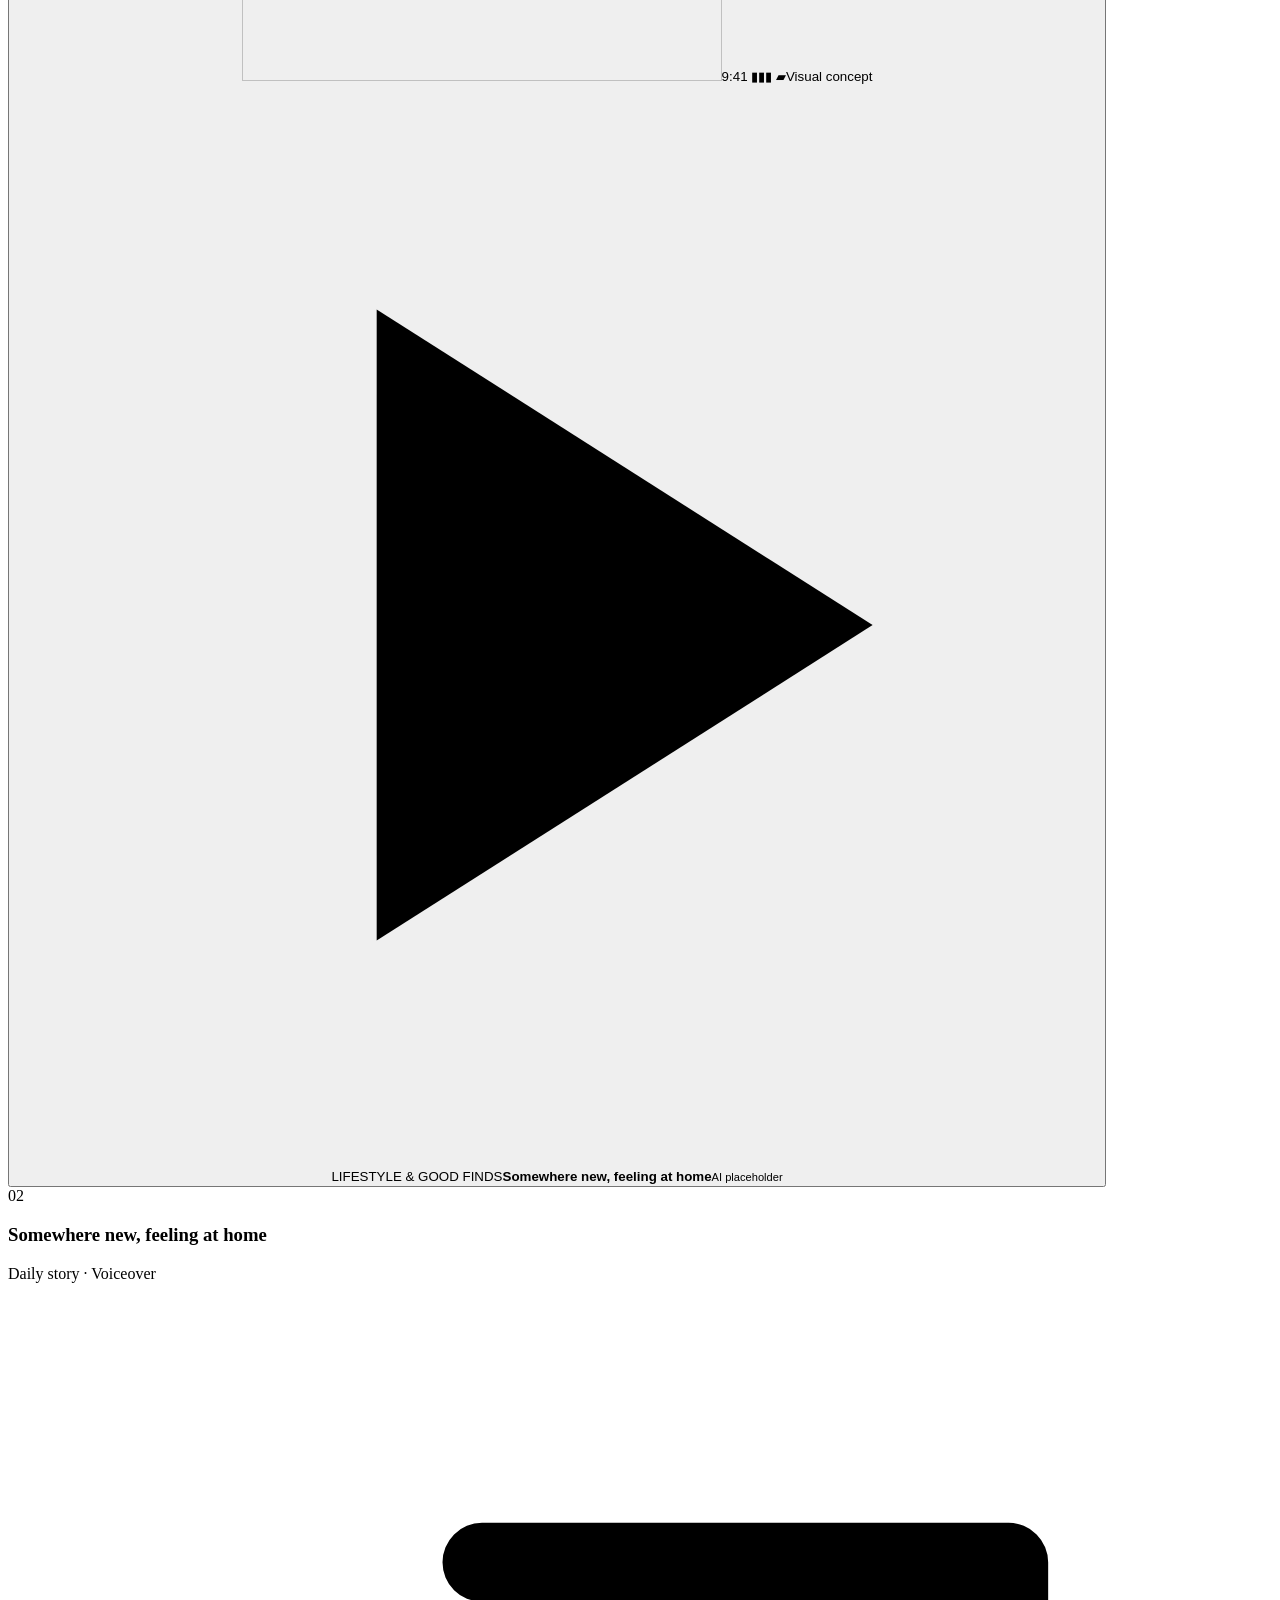
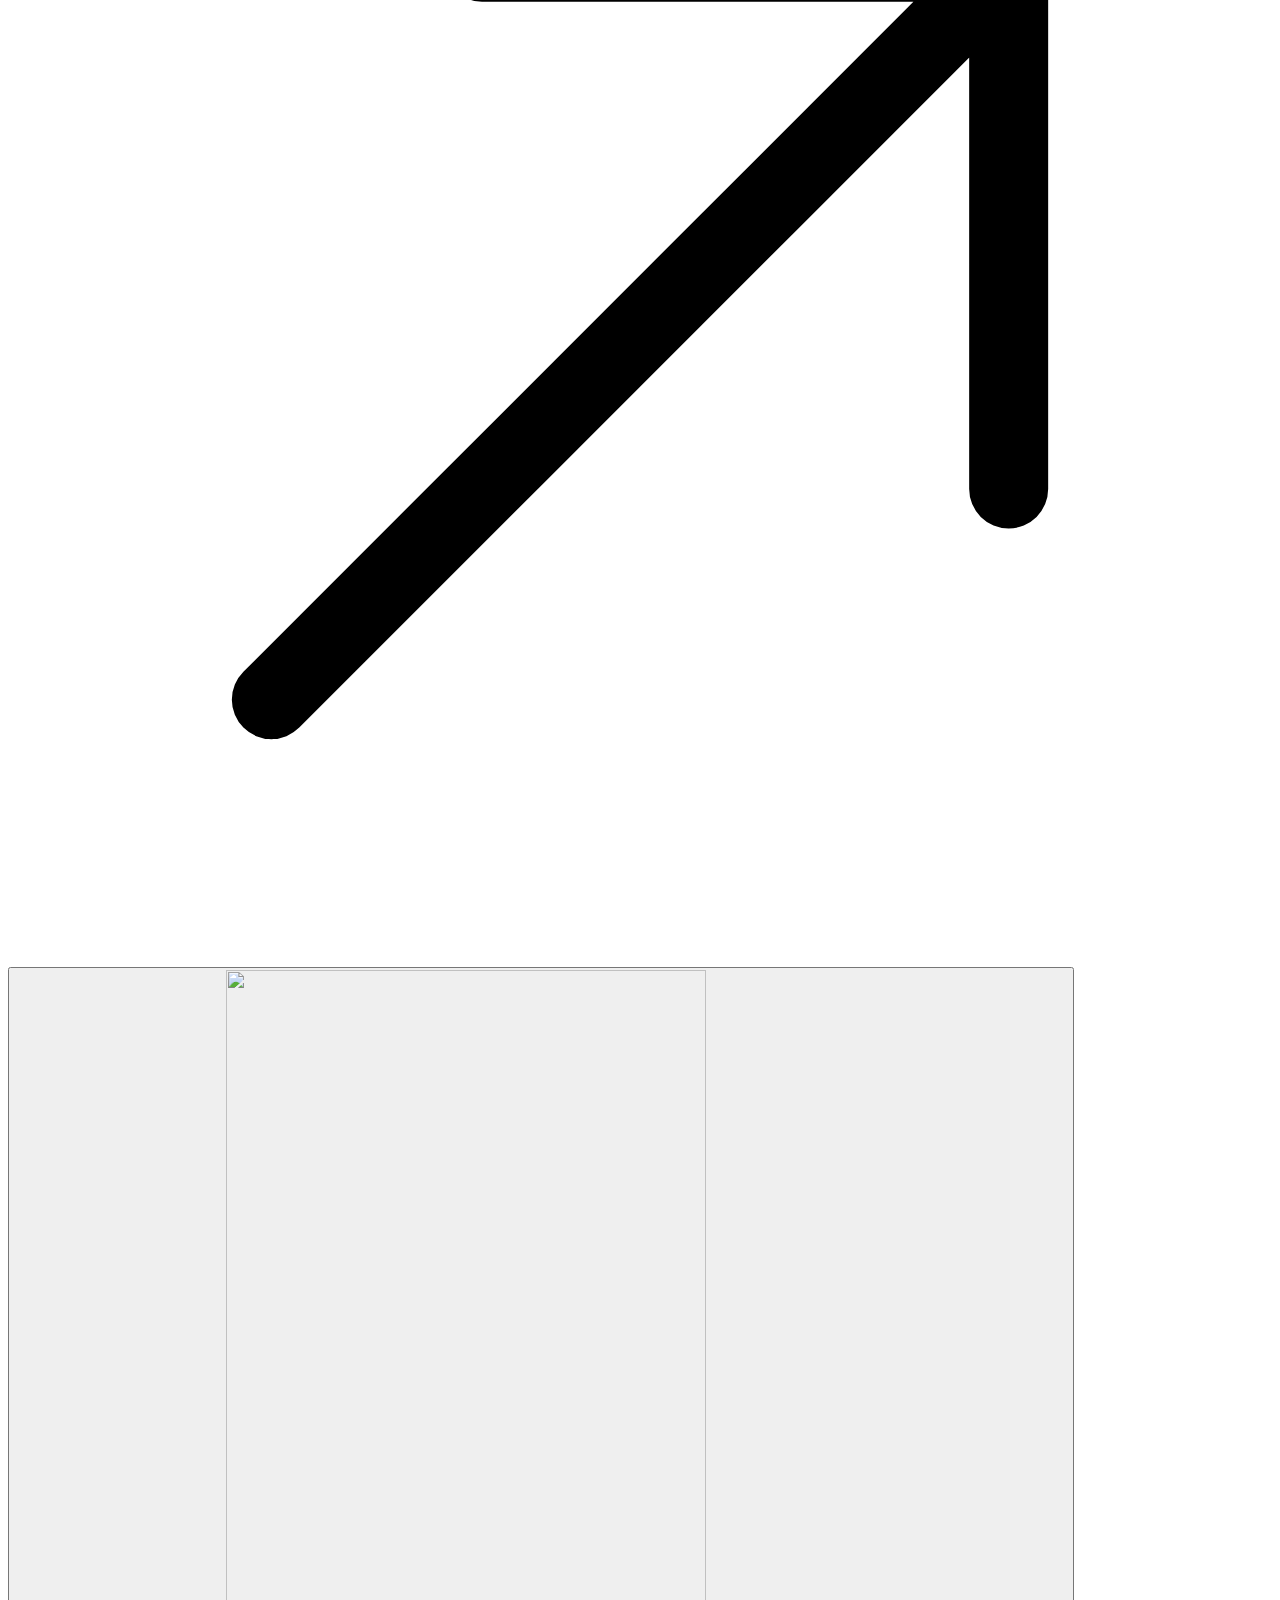
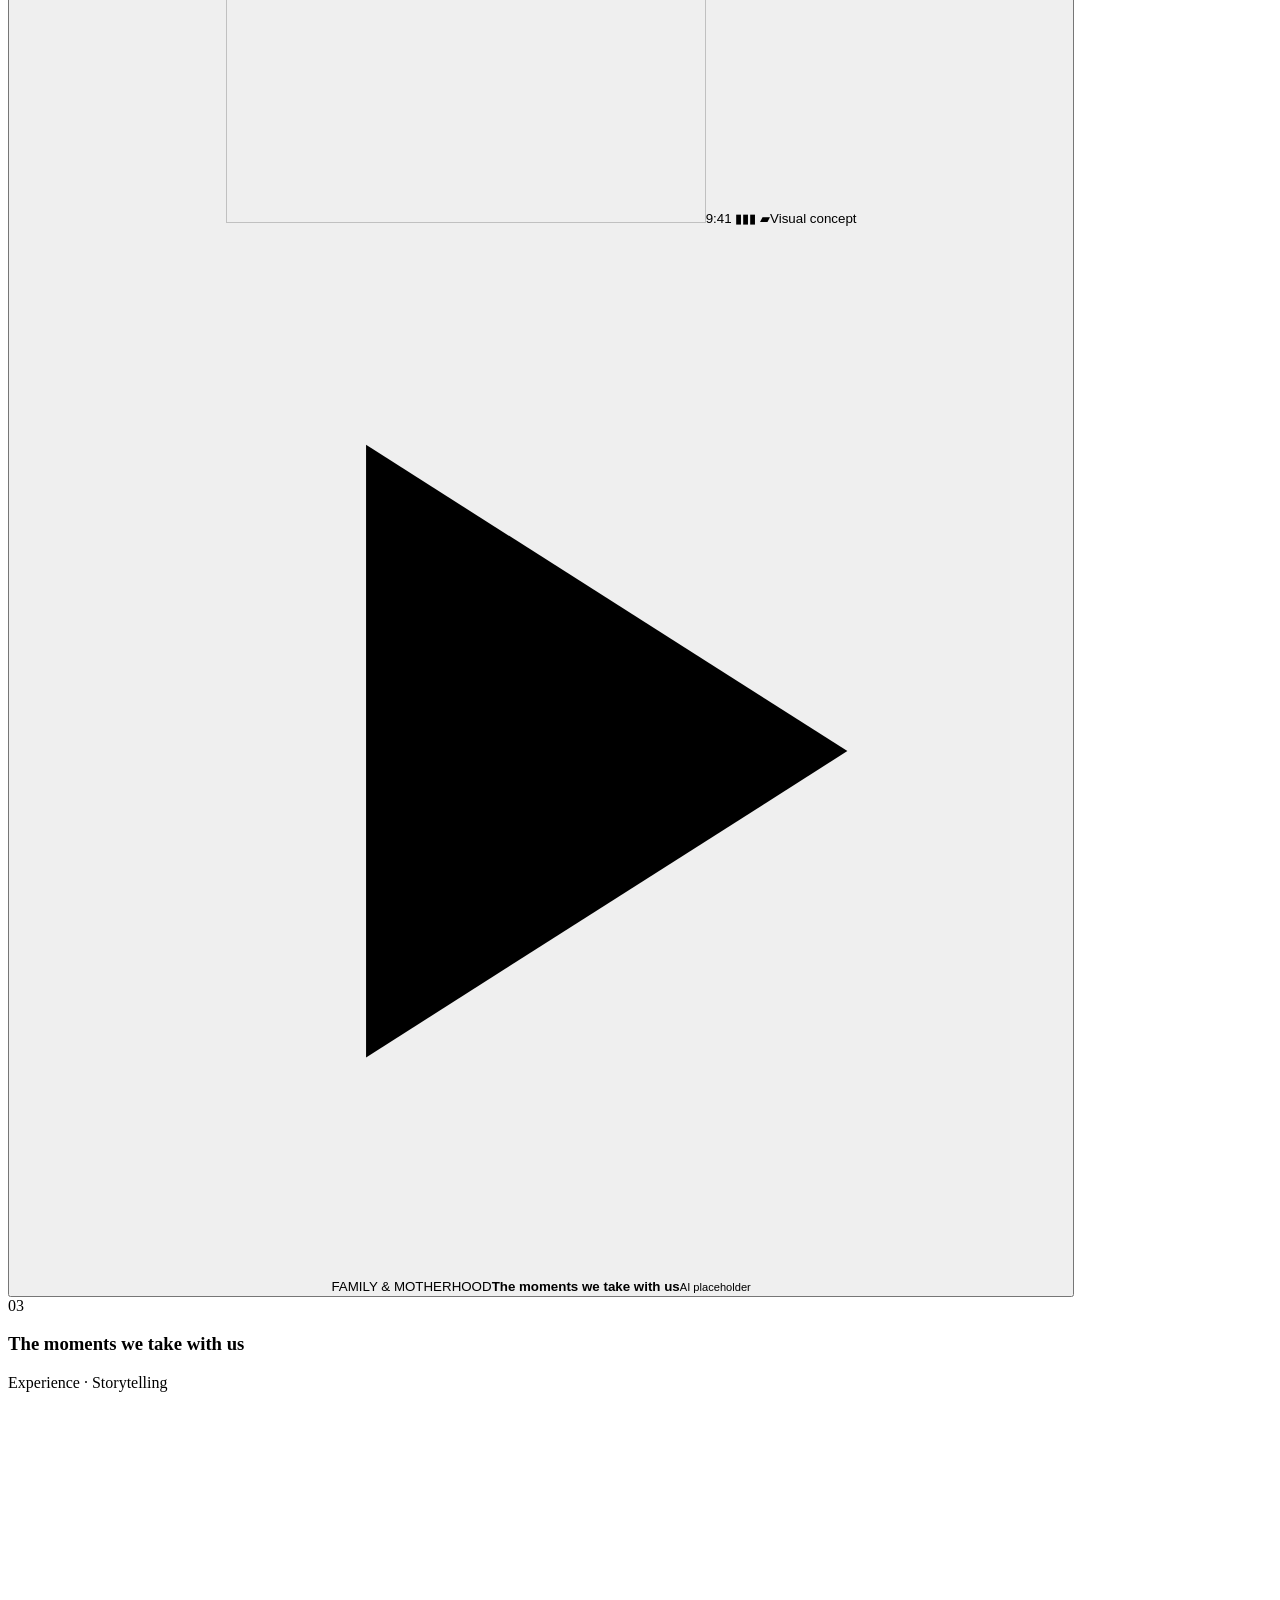
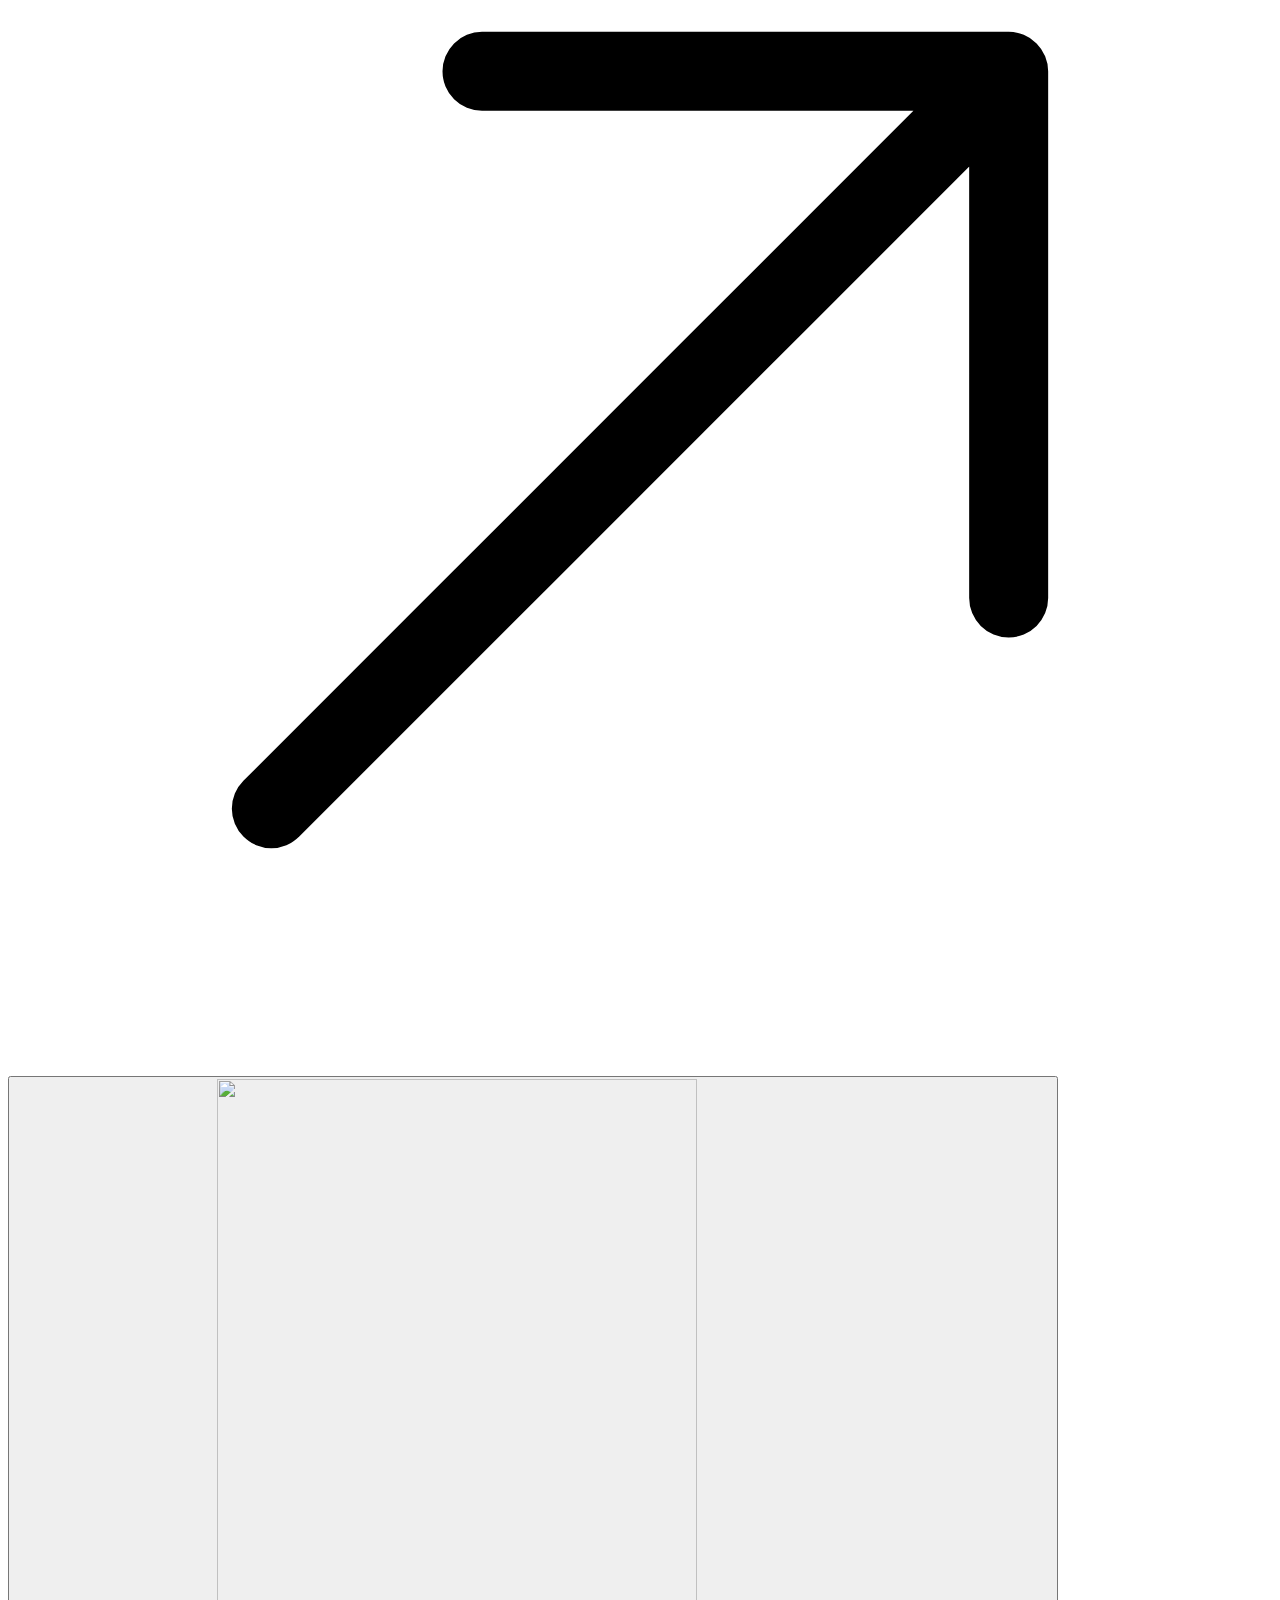
==== commit f91d0bb5: "Refine preview icons for consistent rendering" ====
--- a/index.html
+++ b/index.html
@@ -1 +1 @@
-<!DOCTYPE html><html lang="en"><head><meta charset="UTF-8"><meta name="viewport" content="width=device-width, initial-scale=1"><title>Priscila Belém | Travel, Lifestyle &amp; UGC Creator</title><meta name="description" content="English and Portuguese UGC for travel, lifestyle, family and wellness brands. A Brazilian creator based in Canada."><meta name="robots" content="noindex, nofollow"><meta name="theme-color" content="#f7f3ee"><meta property="og:title" content="Priscila Belém | Travel, Lifestyle &amp; UGC Creator"><meta property="og:description" content="English and Portuguese UGC for travel, lifestyle, family and wellness brands. A Brazilian creator based in Canada."><meta property="og:type" content="website"><meta property="og:locale" content="en_CA"><link rel="icon" href="/priscila-belem-preview/favicon.svg" type="image/svg+xml"><link rel="stylesheet" href="/priscila-belem-preview/_astro/Layout.Dz31CcDn.css"></head><body data-locale="en"><a class="skip-link" href="#main">Skip to content</a><div class="preview-bar"><span>DESIGN PREVIEW</span><span>AI imagery. Illustrative concepts, not commissioned work.</span></div><header class="site-header"><div class="header-inner wrap"><a class="wordmark" href="/priscila-belem-preview/" aria-label="Priscila Belém · Portfolio">Priscila <span>Belém</span><i aria-hidden="true">.</i></a><button class="menu-toggle" aria-expanded="false" aria-controls="main-nav"><span>Menu</span><span class="menu-lines" aria-hidden="true"></span></button><nav id="main-nav" aria-label="Main navigation"><a href="/priscila-belem-preview/#work">Work</a><a href="/priscila-belem-preview/#services">Services</a><a href="/priscila-belem-preview/#about">About</a><div class="language-switch" aria-label="Language"><a href="/priscila-belem-preview/" lang="en" aria-current="page">EN</a><span>/</span><a href="/priscila-belem-preview/pt/" lang="pt-BR">PT</a></div><a class="button button-small" href="/priscila-belem-preview/work-with-me/">Let’s work together<span aria-hidden="true">↗</span></a></nav></div></header><main id="main"><section class="hero wrap"><div class="hero-copy"><p class="eyebrow"><span class="tiny-star" aria-hidden="true">✳</span>UGC CREATOR · ENGLISH &amp; PORTUGUESE</p><h1>Real life.<br>Beautifully<br><em>told.</em></h1><p class="hero-description">Travel, everyday discoveries and the moments in between. I’m Priscila, a Brazilian creator based in Canada, making content with a personal perspective.</p><div class="hero-actions"><a class="button" href="/priscila-belem-preview/work-with-me/">Let’s work together<span aria-hidden="true">↗</span></a><a class="text-link" href="#work">Explore my work<span aria-hidden="true">↓</span></a></div><div class="hero-footnote"><span class="location-dot" aria-hidden="true"></span><span>BASED IN CANADA<br><small>CREATING FOR BRANDS WORLDWIDE</small></span></div></div><figure class="hero-figure"><div class="hero-image-wrap"><img src="/priscila-belem-preview/media/hero-960.webp" srcset="/priscila-belem-preview/media/hero-480.webp 480w, /priscila-belem-preview/media/hero-960.webp 960w" sizes="(max-width: 760px) 92vw, 48vw" width="960" height="1200" alt="AI-generated placeholder: a fictional traveler on a coastal hotel balcony." fetchpriority="high"><span class="image-tag">AI placeholder</span></div><figcaption><span class="caption-number">01 /</span>A change of scenery. A different kind of story.<span aria-hidden="true">↗</span></figcaption></figure></section><div class="niche-strip"><div class="wrap"><span>Travel &amp; hospitality</span><span class="strip-star" aria-hidden="true">✳</span><span>Lifestyle &amp; good finds</span><span class="strip-star" aria-hidden="true">✳</span><span>Family &amp; motherhood</span><span class="strip-star" aria-hidden="true">✳</span><span>Beauty &amp; wellness</span></div></div><section class="work-section section" id="work"><div class="wrap"><div class="section-intro"><div><p class="eyebrow">01 / THE PORTFOLIO</p><h2>Stories you can<br><em>see yourself in.</em></h2></div><p class="intro-side">A first look at the content worlds we can explore together.</p></div><div class="work-toolbar"><div class="filters" role="group" aria-label="Filter concepts"><button class="filter active" data-filter="all" aria-pressed="true">All concepts</button><button class="filter" data-filter="travel" aria-pressed="false">Travel</button><button class="filter" data-filter="lifestyle" aria-pressed="false">Lifestyle</button><button class="filter" data-filter="family" aria-pressed="false">Family</button><button class="filter" data-filter="wellness" aria-pressed="false">Wellness</button></div><span class="work-count" aria-live="polite">04 CONCEPTS</span></div><div class="work-grid"><article class="work-card" data-category="travel"><button class="work-open" data-image="/priscila-belem-preview/media/hotel-960.webp" data-title="A slower kind of stay" data-category-label="TRAVEL &amp; HOSPITALITY" aria-label="Explore concept: A slower kind of stay"><div class="phone"><span class="phone-side side-one" aria-hidden="true"></span><span class="phone-side side-two" aria-hidden="true"></span><div class="phone-screen"><img src="/priscila-belem-preview/media/hotel-480.webp" width="480" height="853" alt="" loading="lazy"><span class="dynamic-island" aria-hidden="true"></span><span class="phone-top" aria-hidden="true">9:41 <span>▮▮▮ ▰</span></span><span class="phone-badge">Visual concept</span><span class="play-button" aria-hidden="true"><svg viewBox="0 0 24 24" fill="currentColor"><path d="M8 5v14l11-7z"></path></svg></span><span class="phone-bottom"><span>TRAVEL &amp; HOSPITALITY</span><strong>A slower kind of stay</strong><small>AI placeholder</small></span><span class="home-indicator" aria-hidden="true"></span></div></div></button><div class="work-meta"><span>01</span><div><h3>A slower kind of stay</h3><p>Room tour · Experience</p></div><span aria-hidden="true">↗</span></div></article><article class="work-card" data-category="lifestyle"><button class="work-open" data-image="/priscila-belem-preview/media/hero-960.webp" data-title="Somewhere new, feeling at home" data-category-label="LIFESTYLE &amp; GOOD FINDS" aria-label="Explore concept: Somewhere new, feeling at home"><div class="phone"><span class="phone-side side-one" aria-hidden="true"></span><span class="phone-side side-two" aria-hidden="true"></span><div class="phone-screen"><img src="/priscila-belem-preview/media/hero-480.webp" width="480" height="853" alt="" loading="lazy"><span class="dynamic-island" aria-hidden="true"></span><span class="phone-top" aria-hidden="true">9:41 <span>▮▮▮ ▰</span></span><span class="phone-badge">Visual concept</span><span class="play-button" aria-hidden="true"><svg viewBox="0 0 24 24" fill="currentColor"><path d="M8 5v14l11-7z"></path></svg></span><span class="phone-bottom"><span>LIFESTYLE &amp; GOOD FINDS</span><strong>Somewhere new, feeling at home</strong><small>AI placeholder</small></span><span class="home-indicator" aria-hidden="true"></span></div></div></button><div class="work-meta"><span>02</span><div><h3>Somewhere new, feeling at home</h3><p>Daily story · Voiceover</p></div><span aria-hidden="true">↗</span></div></article><article class="work-card" data-category="family"><button class="work-open" data-image="/priscila-belem-preview/media/family-960.webp" data-title="The moments we take with us" data-category-label="FAMILY &amp; MOTHERHOOD" aria-label="Explore concept: The moments we take with us"><div class="phone"><span class="phone-side side-one" aria-hidden="true"></span><span class="phone-side side-two" aria-hidden="true"></span><div class="phone-screen"><img src="/priscila-belem-preview/media/family-480.webp" width="480" height="853" alt="" loading="lazy"><span class="dynamic-island" aria-hidden="true"></span><span class="phone-top" aria-hidden="true">9:41 <span>▮▮▮ ▰</span></span><span class="phone-badge">Visual concept</span><span class="play-button" aria-hidden="true"><svg viewBox="0 0 24 24" fill="currentColor"><path d="M8 5v14l11-7z"></path></svg></span><span class="phone-bottom"><span>FAMILY &amp; MOTHERHOOD</span><strong>The moments we take with us</strong><small>AI placeholder</small></span><span class="home-indicator" aria-hidden="true"></span></div></div></button><div class="work-meta"><span>03</span><div><h3>The moments we take with us</h3><p>Experience · Storytelling</p></div><span aria-hidden="true">↗</span></div></article><article class="work-card" data-category="wellness"><button class="work-open" data-image="/priscila-belem-preview/media/lifestyle-960.webp" data-title="A little ritual, wherever you go" data-category-label="BEAUTY &amp; WELLNESS" aria-label="Explore concept: A little ritual, wherever you go"><div class="phone"><span class="phone-side side-one" aria-hidden="true"></span><span class="phone-side side-two" aria-hidden="true"></span><div class="phone-screen"><img src="/priscila-belem-preview/media/lifestyle-480.webp" width="480" height="853" alt="" loading="lazy"><span class="dynamic-island" aria-hidden="true"></span><span class="phone-top" aria-hidden="true">9:41 <span>▮▮▮ ▰</span></span><span class="phone-badge">Visual concept</span><span class="play-button" aria-hidden="true"><svg viewBox="0 0 24 24" fill="currentColor"><path d="M8 5v14l11-7z"></path></svg></span><span class="phone-bottom"><span>BEAUTY &amp; WELLNESS</span><strong>A little ritual, wherever you go</strong><small>AI placeholder</small></span><span class="home-indicator" aria-hidden="true"></span></div></div></button><div class="work-meta"><span>04</span><div><h3>A little ritual, wherever you go</h3><p>Product demo · Lifestyle</p></div><span aria-hidden="true">↗</span></div></article></div><p class="empty-work" hidden>No concepts in this category yet.</p><p class="gallery-note">Concept gallery: AI-generated images show the visual direction. Real videos will replace these previews.</p></div></section><section class="services-section section wrap" id="services"><div class="services-heading"><p class="eyebrow">02 / CREATED FOR YOUR BRAND</p><h2>Your story.<br><em>My perspective.</em></h2><p>From the first idea to the final edit, content built around the experience you want to share.</p><a class="text-link" href="/priscila-belem-preview/work-with-me/">Let’s work together <span aria-hidden="true">↗</span></a></div><div class="service-list"><article><span class="service-number">01</span><div><h3>UGC video</h3><p>Experiences, product demonstrations and everyday stories, made for your brand’s channels.</p></div><span class="service-arrow" aria-hidden="true">↗</span></article><article><span class="service-number">02</span><div><h3>Travel &amp; hospitality</h3><p>Stays, destinations and the little details that help people picture themselves there.</p></div><span class="service-arrow" aria-hidden="true">↗</span></article><article><span class="service-number">03</span><div><h3>Lifestyle photography</h3><p>Considered images of products, places and real-life moments.</p></div><span class="service-arrow" aria-hidden="true">↗</span></article><article><span class="service-number">04</span><div><h3>Voiceover &amp; raw footage</h3><p>English or Portuguese narration, with footage options tailored to your brief.</p></div><span class="service-arrow" aria-hidden="true">↗</span></article></div></section><section class="about-section" id="about"><div class="wrap about-grid"><figure><img src="/priscila-belem-preview/media/family-960.webp" srcset="/priscila-belem-preview/media/family-480.webp 480w, /priscila-belem-preview/media/family-960.webp 960w" sizes="(max-width: 760px) 85vw, 40vw" width="960" height="1707" loading="lazy" alt="AI placeholder of a fictional family beside a mountain lake, not Priscila’s family."><figcaption>AI placeholder · Visual direction</figcaption></figure><div class="about-copy"><p class="eyebrow">03 / THE PERSON BEHIND THE CONTENT</p><h2>Hi, I’m<br><em>Priscila.</em></h2><p class="about-lead">Brazilian roots. A life in Canada. An eye for the details that make an experience worth sharing.</p><p>I create content around travel, lifestyle, family experiences and wellness. My approach starts with everyday life, with an editorial eye that brings each story into focus.</p><p class="languages">Portuguese, native · English, fluent</p><a class="text-link" href="/priscila-belem-preview/work-with-me/">Tell me about your brand<span aria-hidden="true">↗</span></a></div></div></section><section class="process-section section wrap" id="process"><p class="eyebrow">04 / A LITTLE ABOUT THE PROCESS</p><h2>Good content starts<br><em>with a conversation.</em></h2><ol class="process-grid"><li><span class="process-number">01</span><h3>Share your idea</h3><p>Tell me about your brand, audience and what you have in mind.</p></li><li><span class="process-number">02</span><h3>Shape the story</h3><p>We agree on the concept, deliverables, timeline and usage.</p></li><li><span class="process-number">03</span><h3>Create &amp; refine</h3><p>Production and agreed revisions bring the idea together.</p></li><li><span class="process-number">04</span><h3>Ready to share</h3><p>Your content is delivered in the formats we agreed on.</p></li></ol></section><section class="faq-section section wrap"><div><p class="eyebrow">BEFORE WE BEGIN</p><h2>A few practical things.</h2></div><div class="faq-list"><details><summary>Which languages do you create in?<span aria-hidden="true">+</span></summary><p>I create in English and Brazilian Portuguese. We can discuss the language and approach that fit your audience.</p></details><details><summary>Can we work together from another country?<span aria-hidden="true">+</span></summary><p>Yes. I’m based in Canada and welcome international inquiries. On-location projects depend on the destination and travel availability.</p></details><details><summary>Can my brand use the content in ads?<span aria-hidden="true">+</span></summary><p>Usage is agreed as part of each proposal. Let me know whether you need organic content, paid advertising assets or both.</p></details><details><summary>Is posting on your profile included?<span aria-hidden="true">+</span></summary><p>Content creation and posting to my own channels are separate scopes. Include any posting needs in your inquiry so we can discuss them.</p></details></div></section><section class="final-cta"><div class="wrap"><p class="eyebrow">SOMETHING IN MIND?</p><h2>Let’s make it<br><em>feel real.</em></h2><p>A place to discover. A product to experience. A story to tell.</p><a class="button" href="/priscila-belem-preview/work-with-me/">Let’s work together<span aria-hidden="true">↗</span></a></div><span class="cta-spark" aria-hidden="true">✳</span></section><dialog id="work-dialog" class="work-dialog" aria-labelledby="work-dialog-title"><button class="dialog-close" data-close-dialog aria-label="Close">×</button><div class="dialog-grid"><div class="dialog-media"><img id="dialog-image" width="480" height="853" alt="AI placeholder"></div><div class="dialog-copy"><p class="eyebrow" id="dialog-category">Visual concept</p><h2 id="work-dialog-title">A glimpse of the direction.</h2><p>This is an AI-generated visual concept for layout review. It is not a real video, client project or brand partnership. Final videos will play here, inside the iPhone frame.</p><a class="button" href="/priscila-belem-preview/work-with-me/">Brief a project like this ↗</a></div></div></dialog></main><footer class="site-footer"><div class="wrap footer-top"><div><a class="wordmark footer-wordmark" href="/priscila-belem-preview/">Priscila <span>Belém</span><i aria-hidden="true">.</i></a><p>Real life, with an editorial eye.</p><p class="footer-location">CANADA · EN / PT</p></div><div><h2 class="eyebrow">EXPLORE</h2><a href="/priscila-belem-preview/#work">Work</a><a href="/priscila-belem-preview/#services">Services</a><a href="/priscila-belem-preview/#about">About</a><a href="/priscila-belem-preview/work-with-me/">Let’s work together</a></div><div><h2 class="eyebrow">SAY HELLO</h2><a class="email-link" href="mailto:hello@priscilabelem.com">hello@priscilabelem.com<span aria-hidden="true">↗</span></a><p>A new story starts here.</p></div></div><div class="wrap footer-bottom"><span>© 2026 Priscila Belém</span><div><a href="/priscila-belem-preview/privacy/">Privacy</a><a href="/priscila-belem-preview/terms/">Terms</a><a href="/priscila-belem-preview/cookies/">Cookies</a><button class="text-button" data-open-privacy>Cookie settings</button></div><a href="https://add2go.ca" target="_blank" rel="noopener noreferrer">Website by add2go ↗</a></div></footer><dialog id="privacy-dialog" class="privacy-dialog" aria-labelledby="privacy-title"><button class="dialog-close" data-close-dialog aria-label="Close">×</button><p class="eyebrow">PRIVACY</p><h2 id="privacy-title">Your privacy choices</h2><p>There are no optional cookies to manage in this preview. Analytics will remain off until the final consent flow is configured.</p><a class="text-link" href="/priscila-belem-preview/cookies/">Cookies ↗</a></dialog><script src="/priscila-belem-preview/scripts/client.js" defer></script></body></html>+<!DOCTYPE html><html lang="en"><head><meta charset="UTF-8"><meta name="viewport" content="width=device-width, initial-scale=1"><title>Priscila Belém | Travel, Lifestyle &amp; UGC Creator</title><meta name="description" content="English and Portuguese UGC for travel, lifestyle, family and wellness brands. A Brazilian creator based in Canada."><meta name="robots" content="noindex, nofollow"><meta name="theme-color" content="#f7f3ee"><meta property="og:title" content="Priscila Belém | Travel, Lifestyle &amp; UGC Creator"><meta property="og:description" content="English and Portuguese UGC for travel, lifestyle, family and wellness brands. A Brazilian creator based in Canada."><meta property="og:type" content="website"><meta property="og:locale" content="en_CA"><link rel="icon" href="/priscila-belem-preview/favicon.svg" type="image/svg+xml"><link rel="stylesheet" href="/priscila-belem-preview/_astro/Layout.BKNPRLJQ.css"></head><body data-locale="en"><a class="skip-link" href="#main">Skip to content</a><div class="preview-bar"><span>DESIGN PREVIEW</span><span>AI imagery. Illustrative concepts, not commissioned work.</span></div><header class="site-header"><div class="header-inner wrap"><a class="wordmark" href="/priscila-belem-preview/" aria-label="Priscila Belém · Portfolio">Priscila <span>Belém</span><i aria-hidden="true">.</i></a><button class="menu-toggle" aria-expanded="false" aria-controls="main-nav"><span>Menu</span><span class="menu-lines" aria-hidden="true"></span></button><nav id="main-nav" aria-label="Main navigation"><a href="/priscila-belem-preview/#work">Work</a><a href="/priscila-belem-preview/#services">Services</a><a href="/priscila-belem-preview/#about">About</a><div class="language-switch" aria-label="Language"><a href="/priscila-belem-preview/" lang="en" aria-current="page">EN</a><span>/</span><a href="/priscila-belem-preview/pt/" lang="pt-BR">PT</a></div><a class="button button-small" href="/priscila-belem-preview/work-with-me/">Let’s work together<svg class="arrow-icon" aria-hidden="true" viewBox="0 0 24 24" fill="none" stroke="currentColor" stroke-width="1.5" stroke-linecap="round" stroke-linejoin="round"><path d="M5 19 19 5M9 5h10v10"></path></svg></a></nav></div></header><main id="main"><section class="hero wrap"><div class="hero-copy"><p class="eyebrow"><span class="tiny-star" aria-hidden="true">✳</span>UGC CREATOR · ENGLISH &amp; PORTUGUESE</p><h1>Real life.<br>Beautifully<br><em>told.</em></h1><p class="hero-description">Travel, everyday discoveries and the moments in between. I’m Priscila, a Brazilian creator based in Canada, making content with a personal perspective.</p><div class="hero-actions"><a class="button" href="/priscila-belem-preview/work-with-me/">Let’s work together<svg class="arrow-icon" aria-hidden="true" viewBox="0 0 24 24" fill="none" stroke="currentColor" stroke-width="1.5" stroke-linecap="round" stroke-linejoin="round"><path d="M5 19 19 5M9 5h10v10"></path></svg></a><a class="text-link" href="#work">Explore my work<span aria-hidden="true">↓</span></a></div><div class="hero-footnote"><span class="location-dot" aria-hidden="true"></span><span>BASED IN CANADA<br><small>CREATING FOR BRANDS WORLDWIDE</small></span></div></div><figure class="hero-figure"><div class="hero-image-wrap"><img src="/priscila-belem-preview/media/hero-960.webp" srcset="/priscila-belem-preview/media/hero-480.webp 480w, /priscila-belem-preview/media/hero-960.webp 960w" sizes="(max-width: 760px) 92vw, 48vw" width="960" height="1200" alt="AI-generated placeholder: a fictional traveler on a coastal hotel balcony." fetchpriority="high"><span class="image-tag">AI placeholder</span></div><figcaption><span class="caption-number">01 /</span>A change of scenery. A different kind of story.<svg class="arrow-icon" aria-hidden="true" viewBox="0 0 24 24" fill="none" stroke="currentColor" stroke-width="1.5" stroke-linecap="round" stroke-linejoin="round"><path d="M5 19 19 5M9 5h10v10"></path></svg></figcaption></figure></section><div class="niche-strip"><div class="wrap"><span>Travel &amp; hospitality</span><span class="strip-star" aria-hidden="true">✳</span><span>Lifestyle &amp; good finds</span><span class="strip-star" aria-hidden="true">✳</span><span>Family &amp; motherhood</span><span class="strip-star" aria-hidden="true">✳</span><span>Beauty &amp; wellness</span></div></div><section class="work-section section" id="work"><div class="wrap"><div class="section-intro"><div><p class="eyebrow">01 / THE PORTFOLIO</p><h2>Stories you can<br><em>see yourself in.</em></h2></div><p class="intro-side">A first look at the content worlds we can explore together.</p></div><div class="work-toolbar"><div class="filters" role="group" aria-label="Filter concepts"><button class="filter active" data-filter="all" aria-pressed="true">All concepts</button><button class="filter" data-filter="travel" aria-pressed="false">Travel</button><button class="filter" data-filter="lifestyle" aria-pressed="false">Lifestyle</button><button class="filter" data-filter="family" aria-pressed="false">Family</button><button class="filter" data-filter="wellness" aria-pressed="false">Wellness</button></div><span class="work-count" aria-live="polite">04 CONCEPTS</span></div><div class="work-grid"><article class="work-card" data-category="travel"><button class="work-open" data-image="/priscila-belem-preview/media/hotel-960.webp" data-title="A slower kind of stay" data-category-label="TRAVEL &amp; HOSPITALITY" aria-label="Explore concept: A slower kind of stay"><div class="phone"><span class="phone-side side-one" aria-hidden="true"></span><span class="phone-side side-two" aria-hidden="true"></span><div class="phone-screen"><img src="/priscila-belem-preview/media/hotel-480.webp" width="480" height="853" alt="" loading="lazy"><span class="dynamic-island" aria-hidden="true"></span><span class="phone-top" aria-hidden="true">9:41 <span>▮▮▮ ▰</span></span><span class="phone-badge">Visual concept</span><span class="play-button" aria-hidden="true"><svg viewBox="0 0 24 24" fill="currentColor"><path d="M8 5v14l11-7z"></path></svg></span><span class="phone-bottom"><span>TRAVEL &amp; HOSPITALITY</span><strong>A slower kind of stay</strong><small>AI placeholder</small></span><span class="home-indicator" aria-hidden="true"></span></div></div></button><div class="work-meta"><span>01</span><div><h3>A slower kind of stay</h3><p>Room tour · Experience</p></div><svg class="arrow-icon" aria-hidden="true" viewBox="0 0 24 24" fill="none" stroke="currentColor" stroke-width="1.5" stroke-linecap="round" stroke-linejoin="round"><path d="M5 19 19 5M9 5h10v10"></path></svg></div></article><article class="work-card" data-category="lifestyle"><button class="work-open" data-image="/priscila-belem-preview/media/hero-960.webp" data-title="Somewhere new, feeling at home" data-category-label="LIFESTYLE &amp; GOOD FINDS" aria-label="Explore concept: Somewhere new, feeling at home"><div class="phone"><span class="phone-side side-one" aria-hidden="true"></span><span class="phone-side side-two" aria-hidden="true"></span><div class="phone-screen"><img src="/priscila-belem-preview/media/hero-480.webp" width="480" height="853" alt="" loading="lazy"><span class="dynamic-island" aria-hidden="true"></span><span class="phone-top" aria-hidden="true">9:41 <span>▮▮▮ ▰</span></span><span class="phone-badge">Visual concept</span><span class="play-button" aria-hidden="true"><svg viewBox="0 0 24 24" fill="currentColor"><path d="M8 5v14l11-7z"></path></svg></span><span class="phone-bottom"><span>LIFESTYLE &amp; GOOD FINDS</span><strong>Somewhere new, feeling at home</strong><small>AI placeholder</small></span><span class="home-indicator" aria-hidden="true"></span></div></div></button><div class="work-meta"><span>02</span><div><h3>Somewhere new, feeling at home</h3><p>Daily story · Voiceover</p></div><svg class="arrow-icon" aria-hidden="true" viewBox="0 0 24 24" fill="none" stroke="currentColor" stroke-width="1.5" stroke-linecap="round" stroke-linejoin="round"><path d="M5 19 19 5M9 5h10v10"></path></svg></div></article><article class="work-card" data-category="family"><button class="work-open" data-image="/priscila-belem-preview/media/family-960.webp" data-title="The moments we take with us" data-category-label="FAMILY &amp; MOTHERHOOD" aria-label="Explore concept: The moments we take with us"><div class="phone"><span class="phone-side side-one" aria-hidden="true"></span><span class="phone-side side-two" aria-hidden="true"></span><div class="phone-screen"><img src="/priscila-belem-preview/media/family-480.webp" width="480" height="853" alt="" loading="lazy"><span class="dynamic-island" aria-hidden="true"></span><span class="phone-top" aria-hidden="true">9:41 <span>▮▮▮ ▰</span></span><span class="phone-badge">Visual concept</span><span class="play-button" aria-hidden="true"><svg viewBox="0 0 24 24" fill="currentColor"><path d="M8 5v14l11-7z"></path></svg></span><span class="phone-bottom"><span>FAMILY &amp; MOTHERHOOD</span><strong>The moments we take with us</strong><small>AI placeholder</small></span><span class="home-indicator" aria-hidden="true"></span></div></div></button><div class="work-meta"><span>03</span><div><h3>The moments we take with us</h3><p>Experience · Storytelling</p></div><svg class="arrow-icon" aria-hidden="true" viewBox="0 0 24 24" fill="none" stroke="currentColor" stroke-width="1.5" stroke-linecap="round" stroke-linejoin="round"><path d="M5 19 19 5M9 5h10v10"></path></svg></div></article><article class="work-card" data-category="wellness"><button class="work-open" data-image="/priscila-belem-preview/media/lifestyle-960.webp" data-title="A little ritual, wherever you go" data-category-label="BEAUTY &amp; WELLNESS" aria-label="Explore concept: A little ritual, wherever you go"><div class="phone"><span class="phone-side side-one" aria-hidden="true"></span><span class="phone-side side-two" aria-hidden="true"></span><div class="phone-screen"><img src="/priscila-belem-preview/media/lifestyle-480.webp" width="480" height="853" alt="" loading="lazy"><span class="dynamic-island" aria-hidden="true"></span><span class="phone-top" aria-hidden="true">9:41 <span>▮▮▮ ▰</span></span><span class="phone-badge">Visual concept</span><span class="play-button" aria-hidden="true"><svg viewBox="0 0 24 24" fill="currentColor"><path d="M8 5v14l11-7z"></path></svg></span><span class="phone-bottom"><span>BEAUTY &amp; WELLNESS</span><strong>A little ritual, wherever you go</strong><small>AI placeholder</small></span><span class="home-indicator" aria-hidden="true"></span></div></div></button><div class="work-meta"><span>04</span><div><h3>A little ritual, wherever you go</h3><p>Product demo · Lifestyle</p></div><svg class="arrow-icon" aria-hidden="true" viewBox="0 0 24 24" fill="none" stroke="currentColor" stroke-width="1.5" stroke-linecap="round" stroke-linejoin="round"><path d="M5 19 19 5M9 5h10v10"></path></svg></div></article></div><p class="empty-work" hidden>No concepts in this category yet.</p><p class="gallery-note">Concept gallery: AI-generated images show the visual direction. Real videos will replace these previews.</p></div></section><section class="services-section section wrap" id="services"><div class="services-heading"><p class="eyebrow">02 / CREATED FOR YOUR BRAND</p><h2>Your story.<br><em>My perspective.</em></h2><p>From the first idea to the final edit, content built around the experience you want to share.</p><a class="text-link" href="/priscila-belem-preview/work-with-me/">Let’s work together <svg class="arrow-icon" aria-hidden="true" viewBox="0 0 24 24" fill="none" stroke="currentColor" stroke-width="1.5" stroke-linecap="round" stroke-linejoin="round"><path d="M5 19 19 5M9 5h10v10"></path></svg></a></div><div class="service-list"><article><span class="service-number">01</span><div><h3>UGC video</h3><p>Experiences, product demonstrations and everyday stories, made for your brand’s channels.</p></div><svg class="arrow-icon" aria-hidden="true" viewBox="0 0 24 24" fill="none" stroke="currentColor" stroke-width="1.5" stroke-linecap="round" stroke-linejoin="round"><path d="M5 19 19 5M9 5h10v10"></path></svg></article><article><span class="service-number">02</span><div><h3>Travel &amp; hospitality</h3><p>Stays, destinations and the little details that help people picture themselves there.</p></div><svg class="arrow-icon" aria-hidden="true" viewBox="0 0 24 24" fill="none" stroke="currentColor" stroke-width="1.5" stroke-linecap="round" stroke-linejoin="round"><path d="M5 19 19 5M9 5h10v10"></path></svg></article><article><span class="service-number">03</span><div><h3>Lifestyle photography</h3><p>Considered images of products, places and real-life moments.</p></div><svg class="arrow-icon" aria-hidden="true" viewBox="0 0 24 24" fill="none" stroke="currentColor" stroke-width="1.5" stroke-linecap="round" stroke-linejoin="round"><path d="M5 19 19 5M9 5h10v10"></path></svg></article><article><span class="service-number">04</span><div><h3>Voiceover &amp; raw footage</h3><p>English or Portuguese narration, with footage options tailored to your brief.</p></div><svg class="arrow-icon" aria-hidden="true" viewBox="0 0 24 24" fill="none" stroke="currentColor" stroke-width="1.5" stroke-linecap="round" stroke-linejoin="round"><path d="M5 19 19 5M9 5h10v10"></path></svg></article></div></section><section class="about-section" id="about"><div class="wrap about-grid"><figure><img src="/priscila-belem-preview/media/family-960.webp" srcset="/priscila-belem-preview/media/family-480.webp 480w, /priscila-belem-preview/media/family-960.webp 960w" sizes="(max-width: 760px) 85vw, 40vw" width="960" height="1707" loading="lazy" alt="AI placeholder of a fictional family beside a mountain lake, not Priscila’s family."><figcaption>AI placeholder · Visual direction</figcaption></figure><div class="about-copy"><p class="eyebrow">03 / THE PERSON BEHIND THE CONTENT</p><h2>Hi, I’m<br><em>Priscila.</em></h2><p class="about-lead">Brazilian roots. A life in Canada. An eye for the details that make an experience worth sharing.</p><p>I create content around travel, lifestyle, family experiences and wellness. My approach starts with everyday life, with an editorial eye that brings each story into focus.</p><p class="languages">Portuguese, native · English, fluent</p><a class="text-link" href="/priscila-belem-preview/work-with-me/">Tell me about your brand<svg class="arrow-icon" aria-hidden="true" viewBox="0 0 24 24" fill="none" stroke="currentColor" stroke-width="1.5" stroke-linecap="round" stroke-linejoin="round"><path d="M5 19 19 5M9 5h10v10"></path></svg></a></div></div></section><section class="process-section section wrap" id="process"><p class="eyebrow">04 / A LITTLE ABOUT THE PROCESS</p><h2>Good content starts<br><em>with a conversation.</em></h2><ol class="process-grid"><li><span class="process-number">01</span><h3>Share your idea</h3><p>Tell me about your brand, audience and what you have in mind.</p></li><li><span class="process-number">02</span><h3>Shape the story</h3><p>We agree on the concept, deliverables, timeline and usage.</p></li><li><span class="process-number">03</span><h3>Create &amp; refine</h3><p>Production and agreed revisions bring the idea together.</p></li><li><span class="process-number">04</span><h3>Ready to share</h3><p>Your content is delivered in the formats we agreed on.</p></li></ol></section><section class="faq-section section wrap"><div><p class="eyebrow">BEFORE WE BEGIN</p><h2>A few practical things.</h2></div><div class="faq-list"><details><summary>Which languages do you create in?<span aria-hidden="true">+</span></summary><p>I create in English and Brazilian Portuguese. We can discuss the language and approach that fit your audience.</p></details><details><summary>Can we work together from another country?<span aria-hidden="true">+</span></summary><p>Yes. I’m based in Canada and welcome international inquiries. On-location projects depend on the destination and travel availability.</p></details><details><summary>Can my brand use the content in ads?<span aria-hidden="true">+</span></summary><p>Usage is agreed as part of each proposal. Let me know whether you need organic content, paid advertising assets or both.</p></details><details><summary>Is posting on your profile included?<span aria-hidden="true">+</span></summary><p>Content creation and posting to my own channels are separate scopes. Include any posting needs in your inquiry so we can discuss them.</p></details></div></section><section class="final-cta"><div class="wrap"><p class="eyebrow">SOMETHING IN MIND?</p><h2>Let’s make it<br><em>feel real.</em></h2><p>A place to discover. A product to experience. A story to tell.</p><a class="button" href="/priscila-belem-preview/work-with-me/">Let’s work together<svg class="arrow-icon" aria-hidden="true" viewBox="0 0 24 24" fill="none" stroke="currentColor" stroke-width="1.5" stroke-linecap="round" stroke-linejoin="round"><path d="M5 19 19 5M9 5h10v10"></path></svg></a></div><span class="cta-spark" aria-hidden="true">✳</span></section><dialog id="work-dialog" class="work-dialog" aria-labelledby="work-dialog-title"><button class="dialog-close" data-close-dialog aria-label="Close">×</button><div class="dialog-grid"><div class="dialog-media"><img id="dialog-image" width="480" height="853" alt="AI placeholder"></div><div class="dialog-copy"><p class="eyebrow" id="dialog-category">Visual concept</p><h2 id="work-dialog-title">A glimpse of the direction.</h2><p>This is an AI-generated visual concept for layout review. It is not a real video, client project or brand partnership. Final videos will play here, inside the iPhone frame.</p><a class="button" href="/priscila-belem-preview/work-with-me/">Brief a project like this <svg class="arrow-icon" aria-hidden="true" viewBox="0 0 24 24" fill="none" stroke="currentColor" stroke-width="1.5" stroke-linecap="round" stroke-linejoin="round"><path d="M5 19 19 5M9 5h10v10"></path></svg></a></div></div></dialog></main><footer class="site-footer"><div class="wrap footer-top"><div><a class="wordmark footer-wordmark" href="/priscila-belem-preview/">Priscila <span>Belém</span><i aria-hidden="true">.</i></a><p>Real life, with an editorial eye.</p><p class="footer-location">CANADA · EN / PT</p></div><div><h2 class="eyebrow">EXPLORE</h2><a href="/priscila-belem-preview/#work">Work</a><a href="/priscila-belem-preview/#services">Services</a><a href="/priscila-belem-preview/#about">About</a><a href="/priscila-belem-preview/work-with-me/">Let’s work together</a></div><div><h2 class="eyebrow">SAY HELLO</h2><a class="email-link" href="mailto:hello@priscilabelem.com">hello@priscilabelem.com<svg class="arrow-icon" aria-hidden="true" viewBox="0 0 24 24" fill="none" stroke="currentColor" stroke-width="1.5" stroke-linecap="round" stroke-linejoin="round"><path d="M5 19 19 5M9 5h10v10"></path></svg></a><p>A new story starts here.</p></div></div><div class="wrap footer-bottom"><span>© 2026 Priscila Belém</span><div><a href="/priscila-belem-preview/privacy/">Privacy</a><a href="/priscila-belem-preview/terms/">Terms</a><a href="/priscila-belem-preview/cookies/">Cookies</a><button class="text-button" data-open-privacy>Cookie settings</button></div><a href="https://add2go.ca" target="_blank" rel="noopener noreferrer">Website by add2go <svg class="arrow-icon" aria-hidden="true" viewBox="0 0 24 24" fill="none" stroke="currentColor" stroke-width="1.5" stroke-linecap="round" stroke-linejoin="round"><path d="M5 19 19 5M9 5h10v10"></path></svg></a></div></footer><dialog id="privacy-dialog" class="privacy-dialog" aria-labelledby="privacy-title"><button class="dialog-close" data-close-dialog aria-label="Close">×</button><p class="eyebrow">PRIVACY</p><h2 id="privacy-title">Your privacy choices</h2><p>There are no optional cookies to manage in this preview. Analytics will remain off until the final consent flow is configured.</p><a class="text-link" href="/priscila-belem-preview/cookies/">Cookies <svg class="arrow-icon" aria-hidden="true" viewBox="0 0 24 24" fill="none" stroke="currentColor" stroke-width="1.5" stroke-linecap="round" stroke-linejoin="round"><path d="M5 19 19 5M9 5h10v10"></path></svg></a></dialog><script src="/priscila-belem-preview/scripts/client.js" defer></script></body></html>
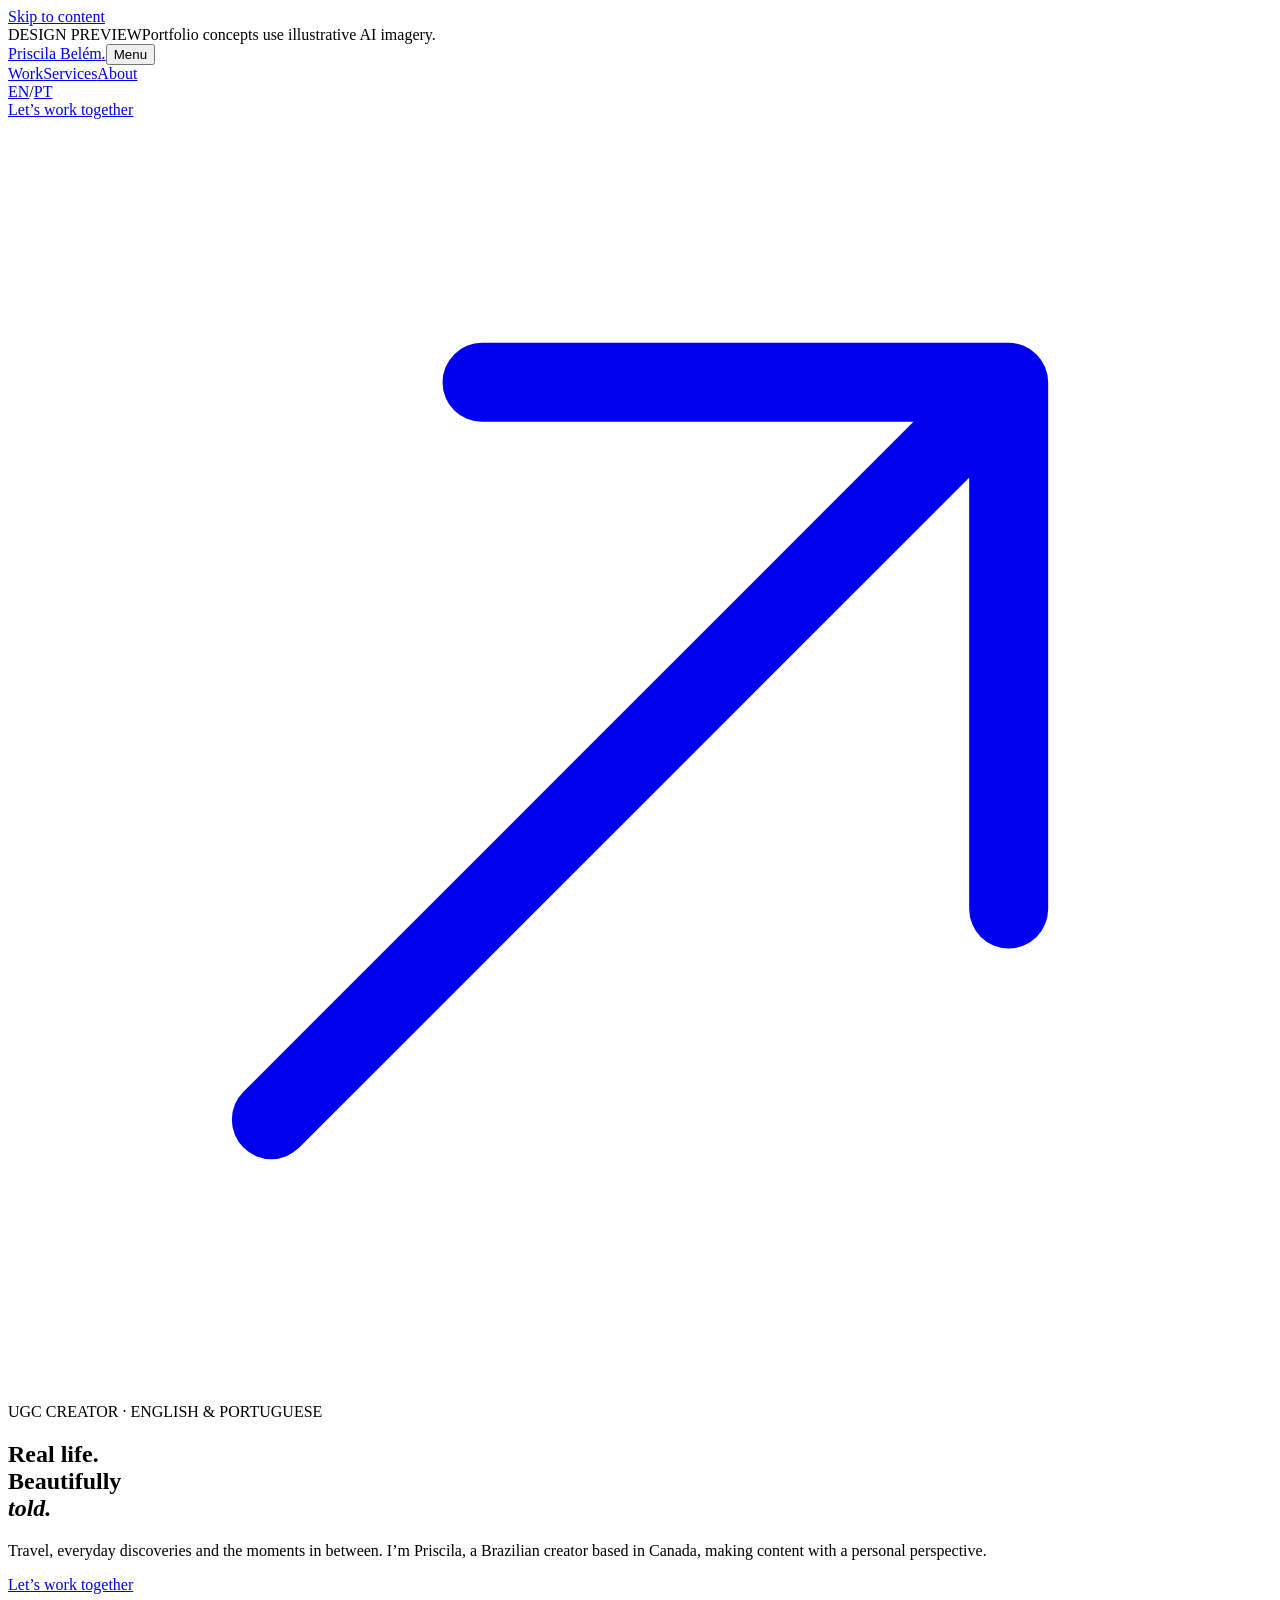
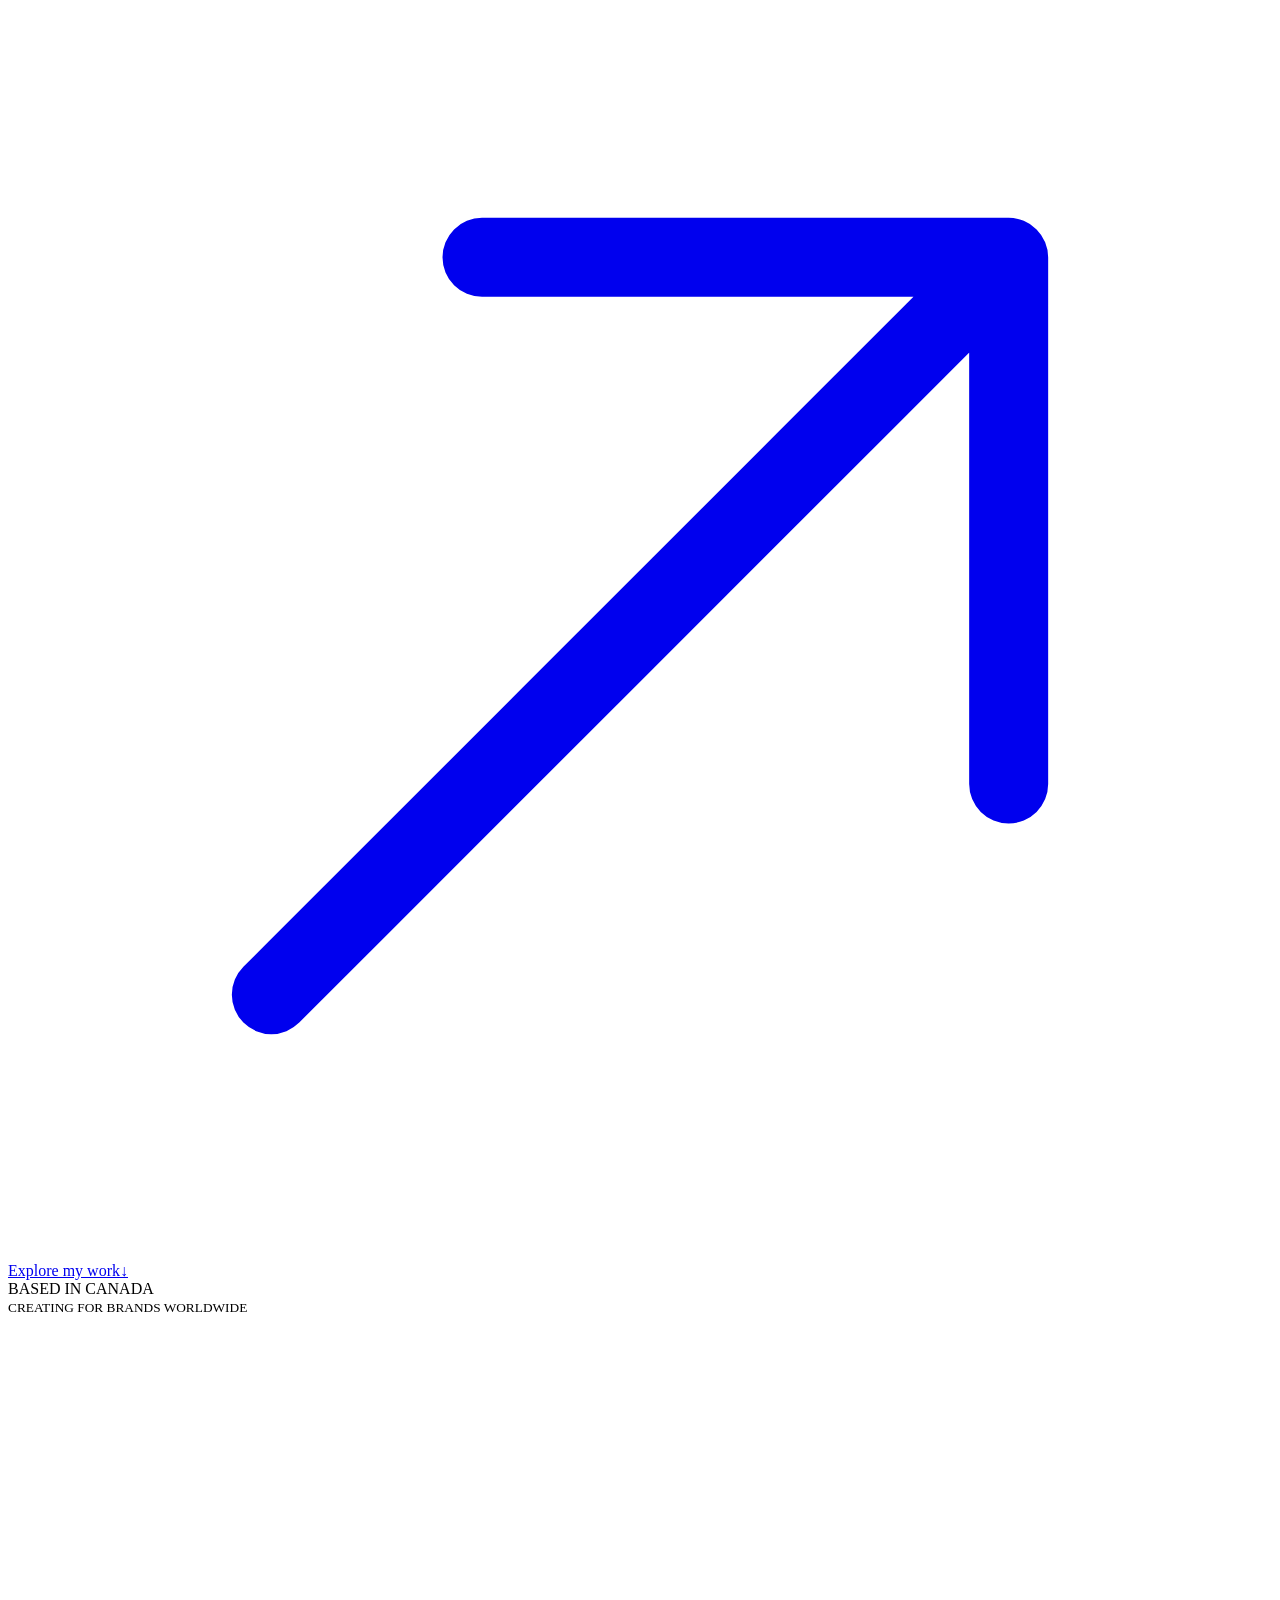
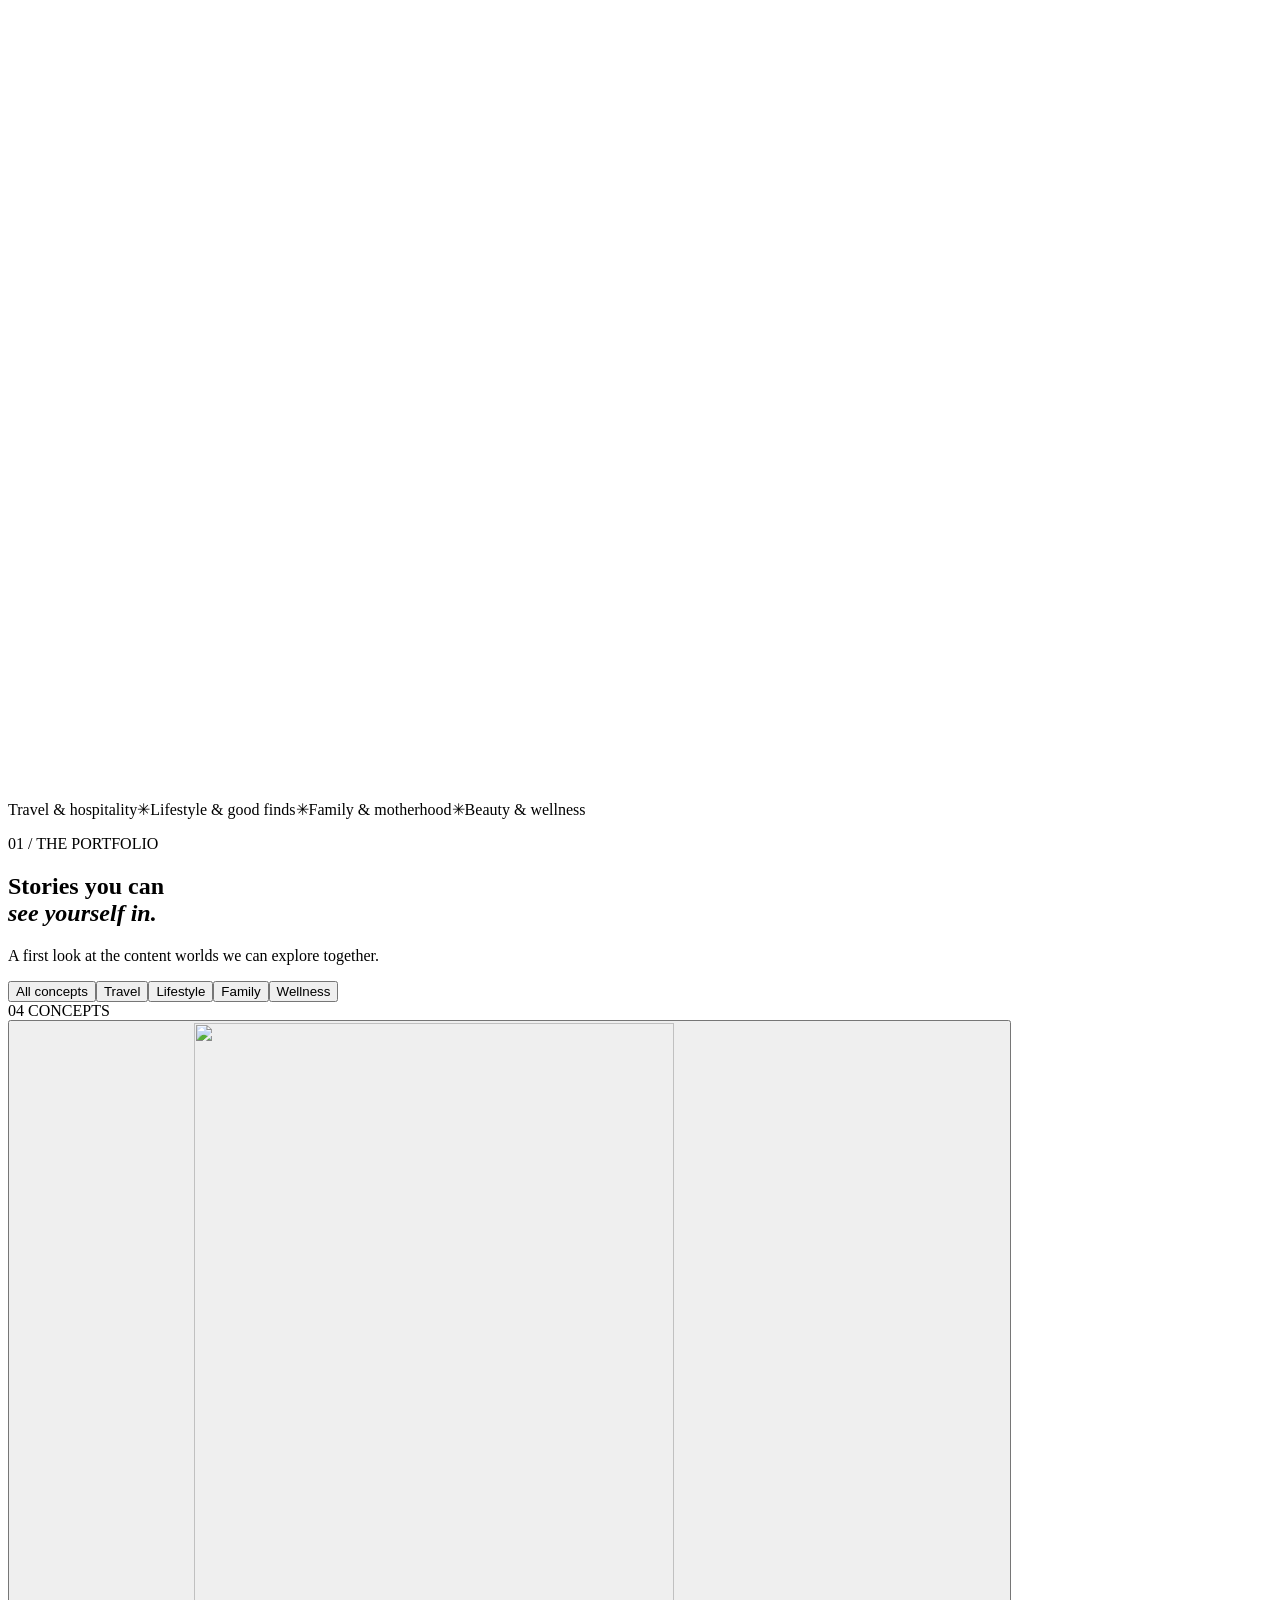
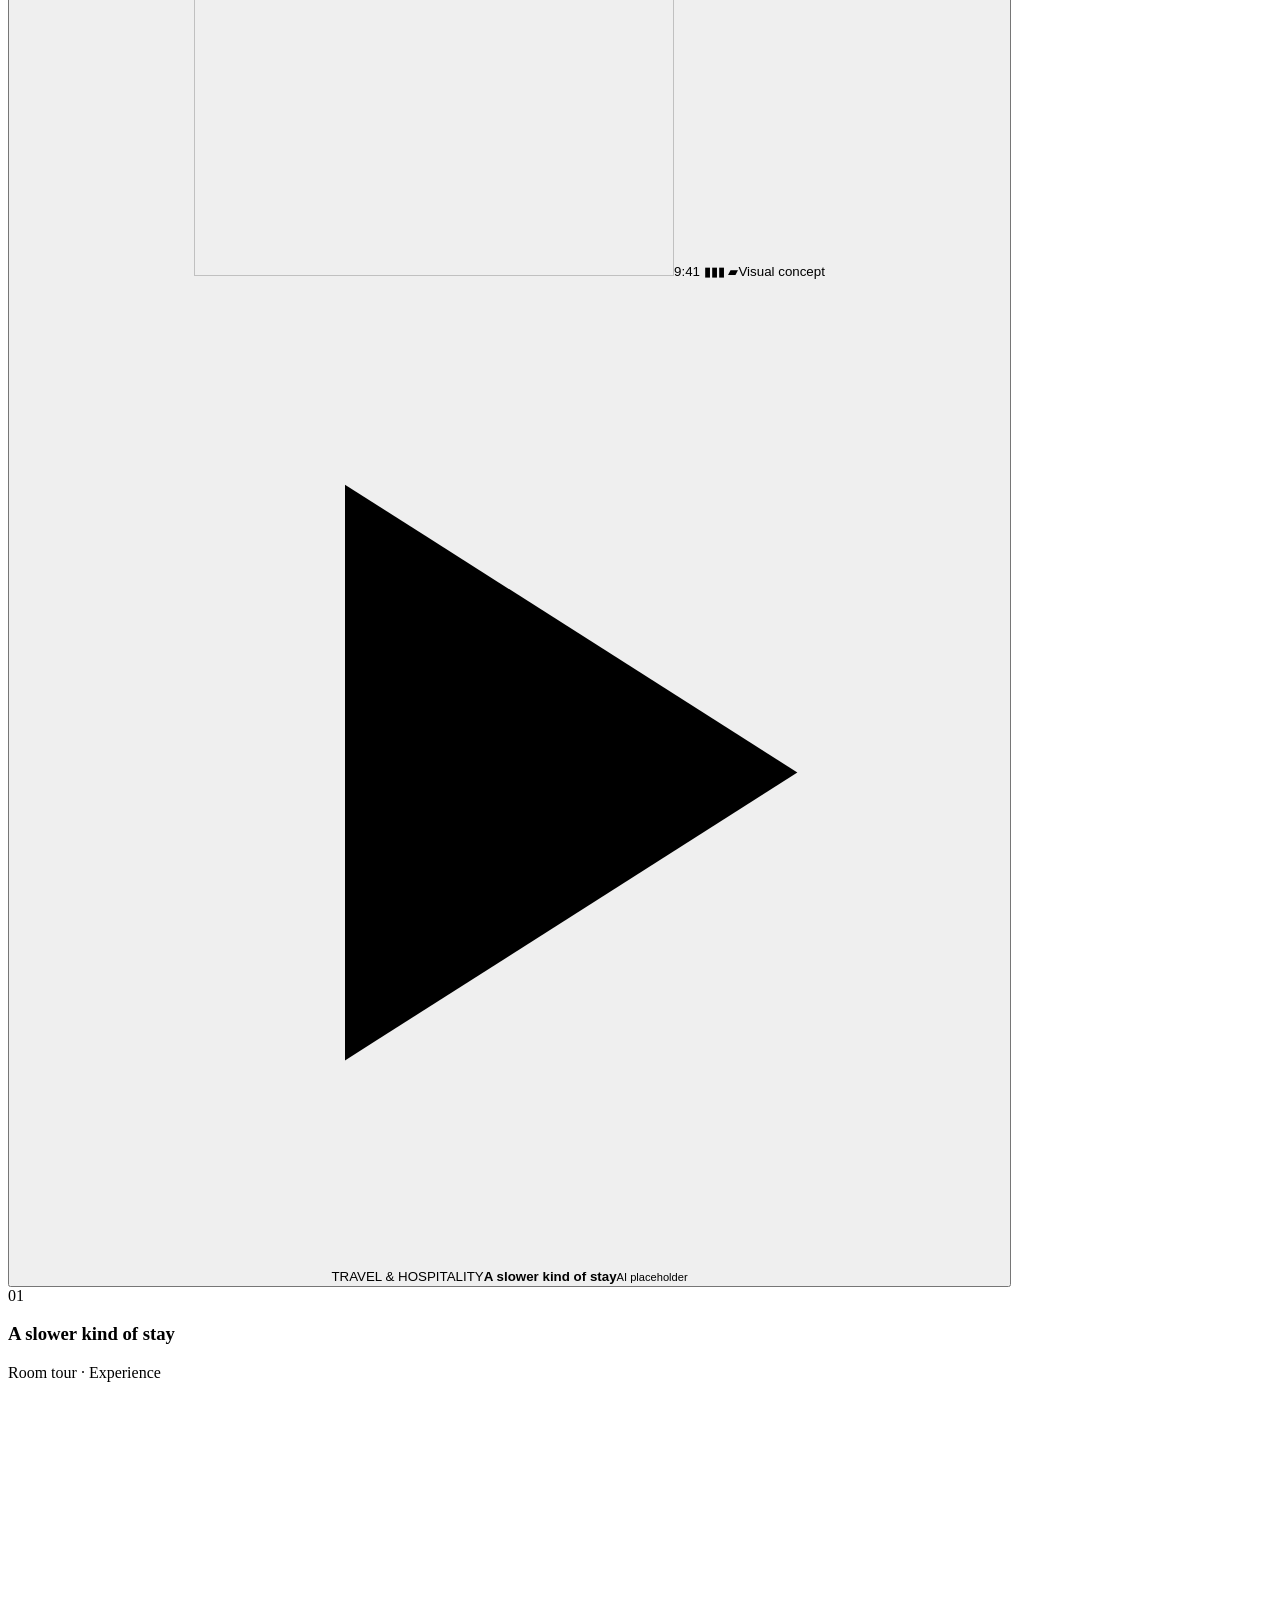
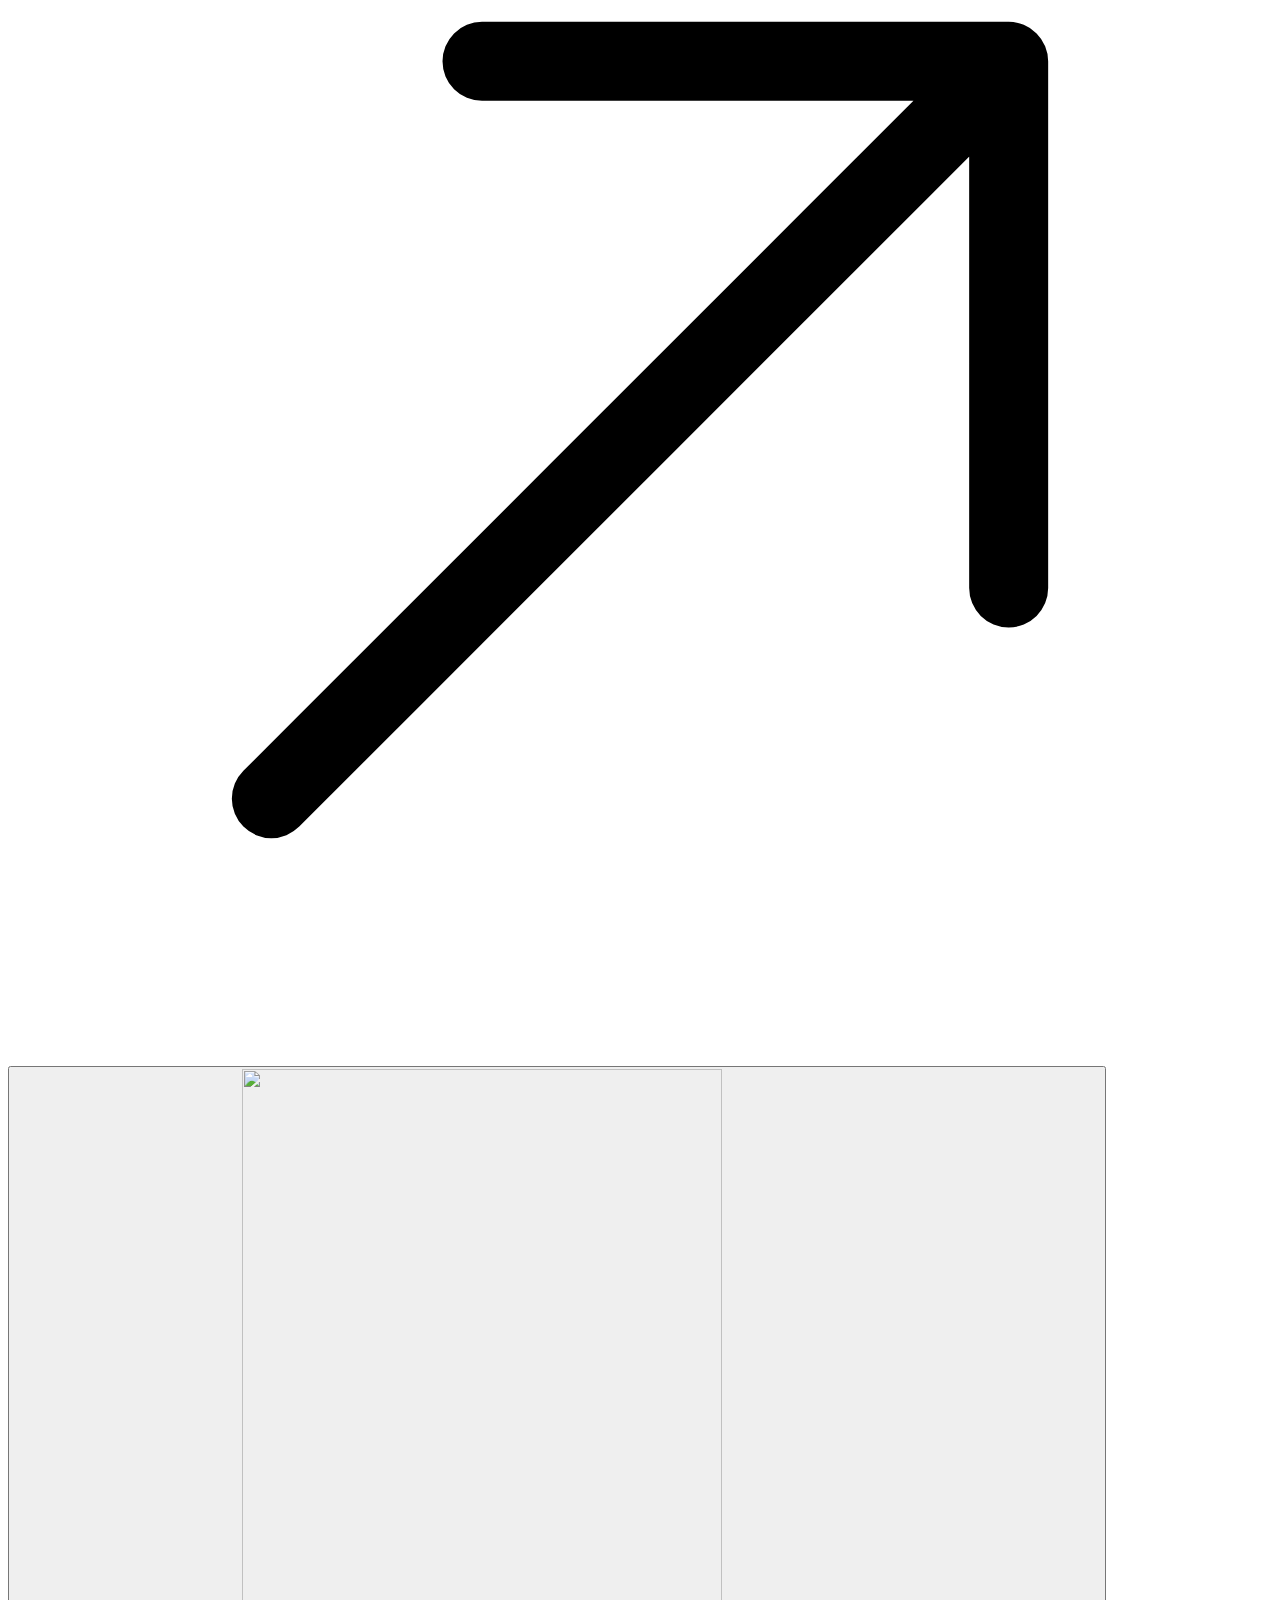
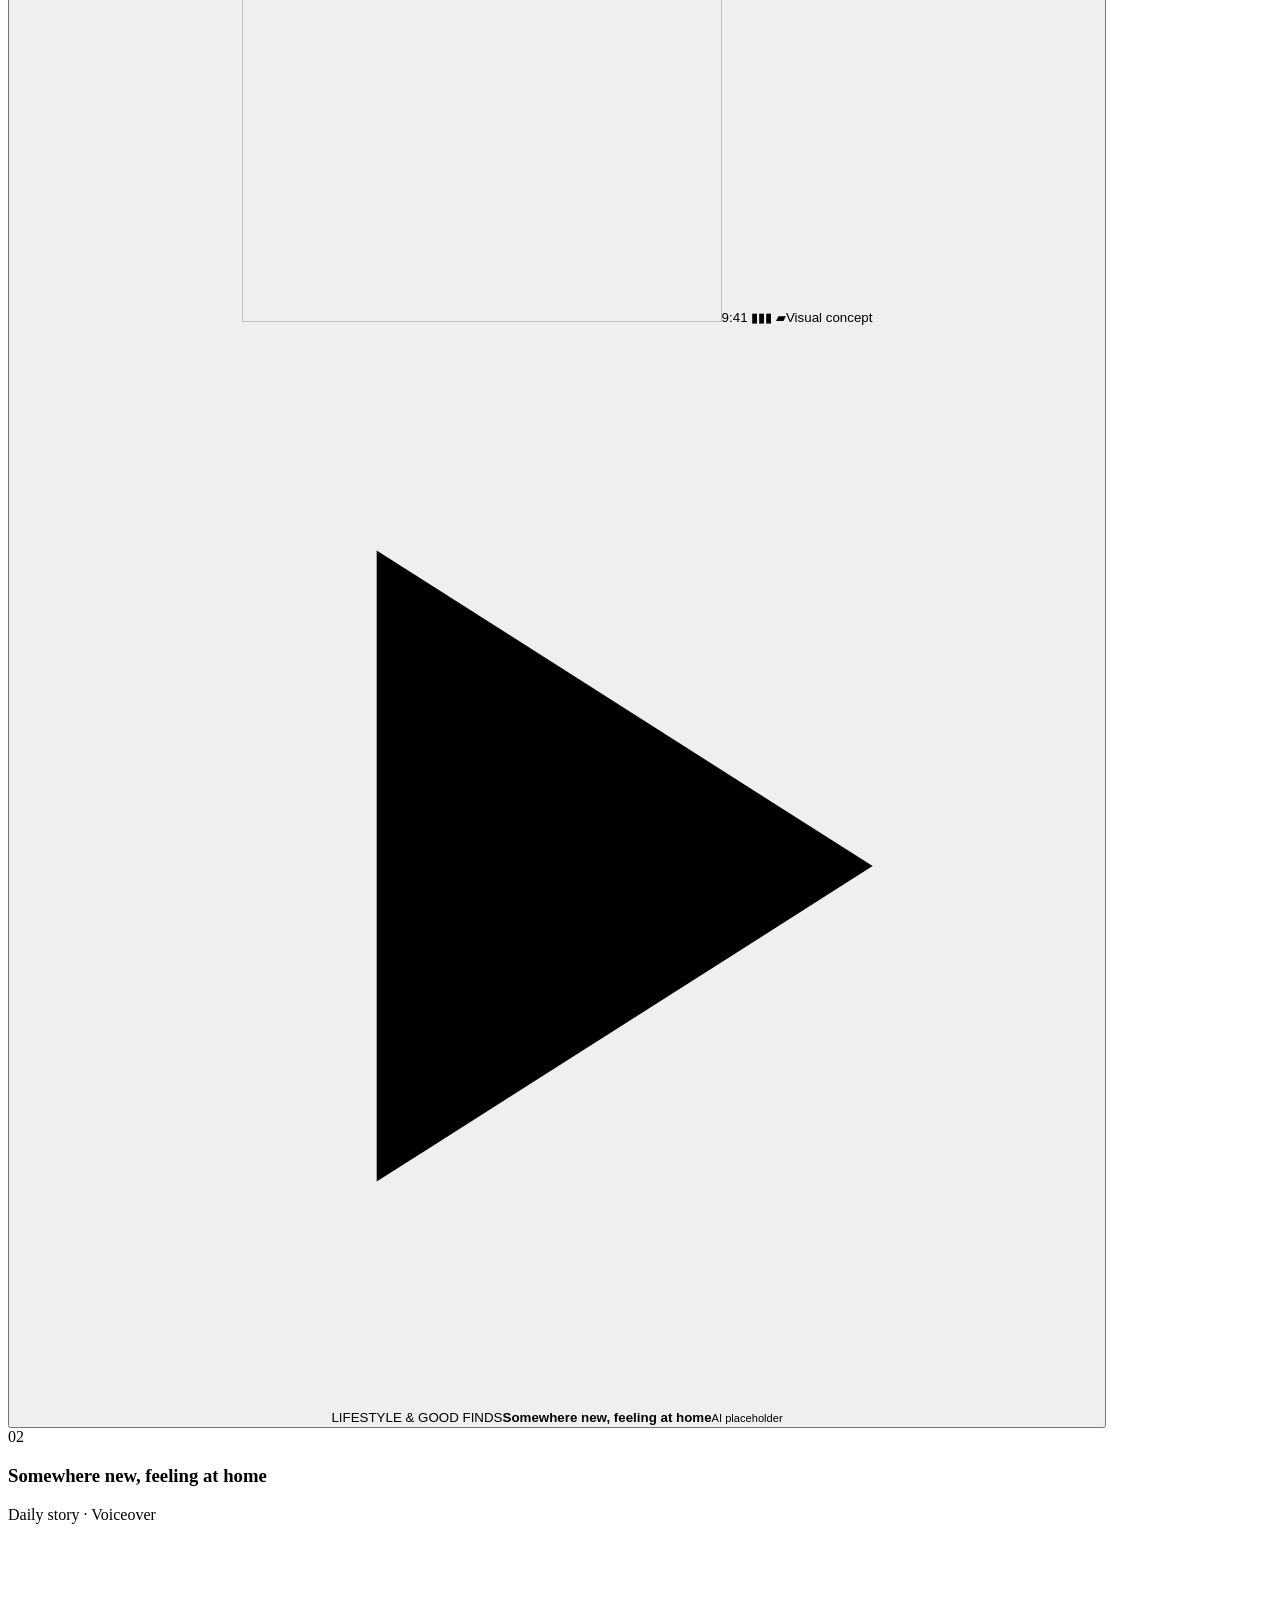
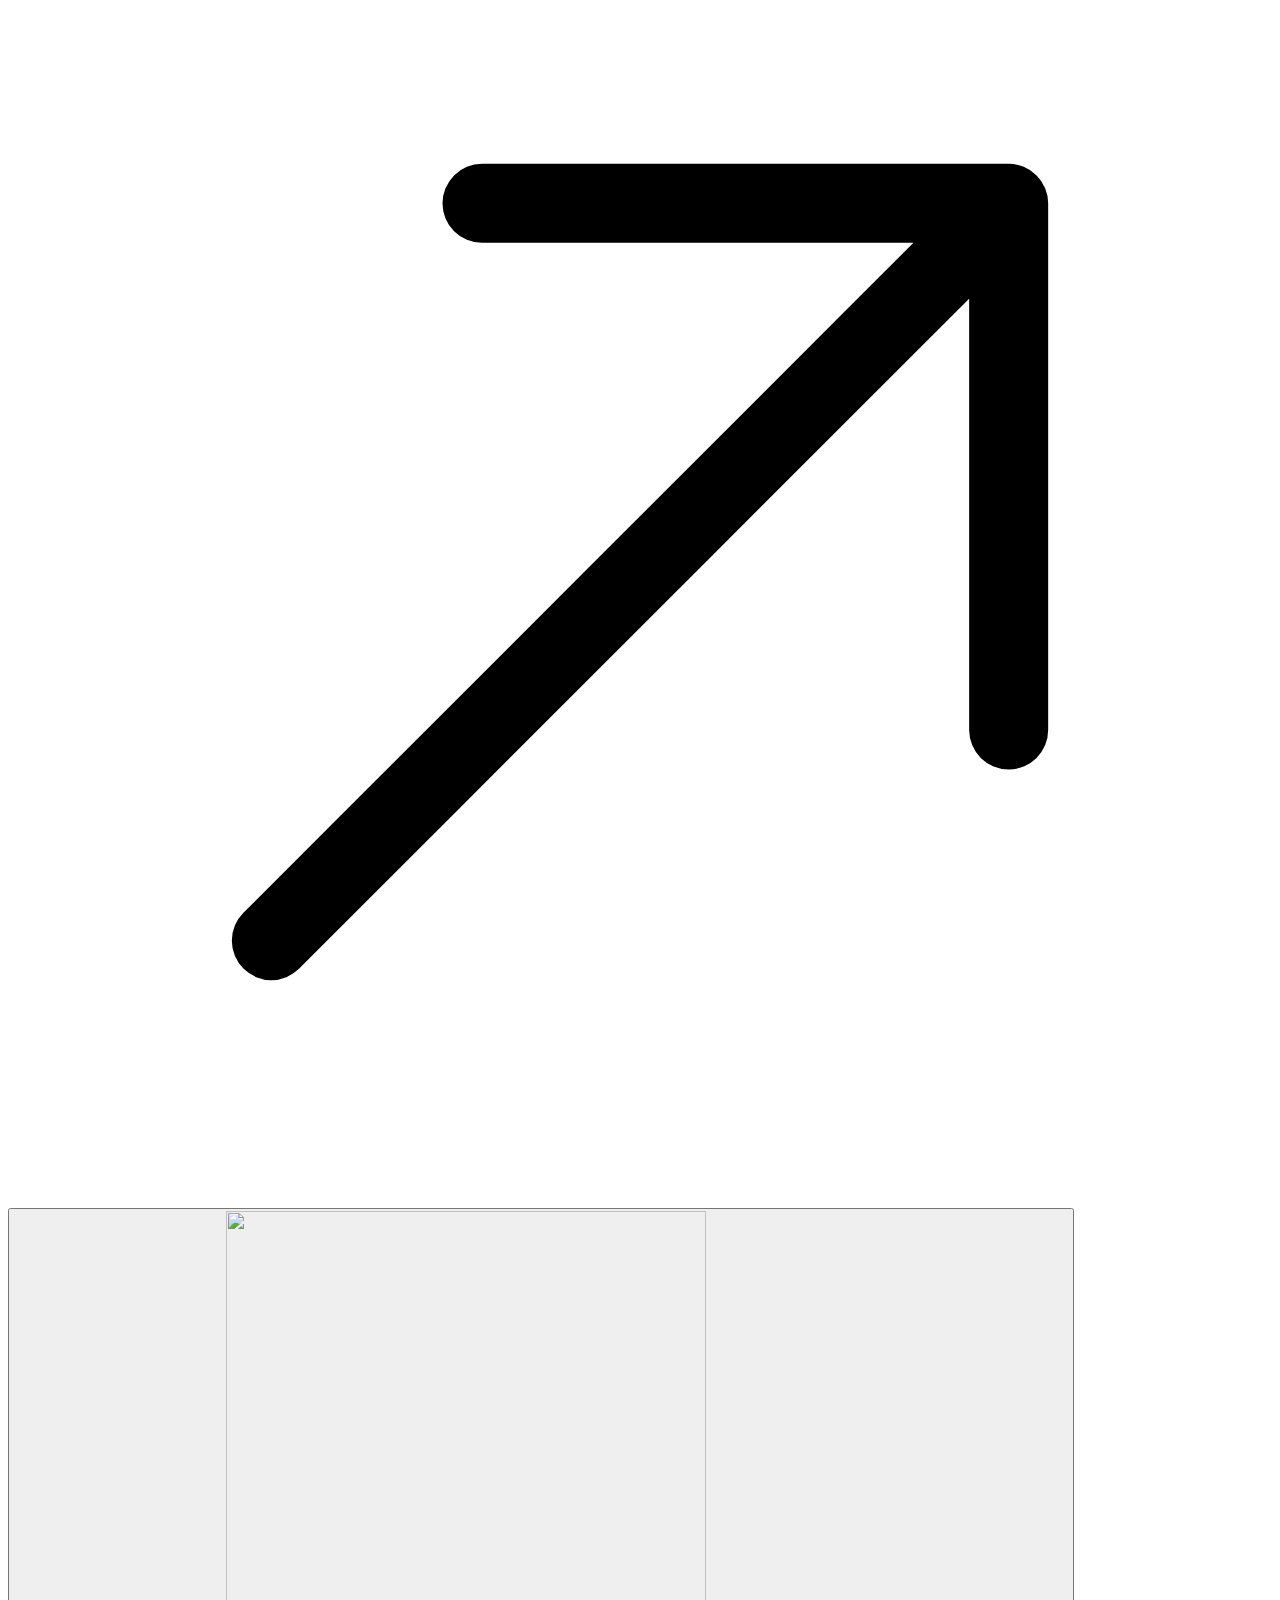
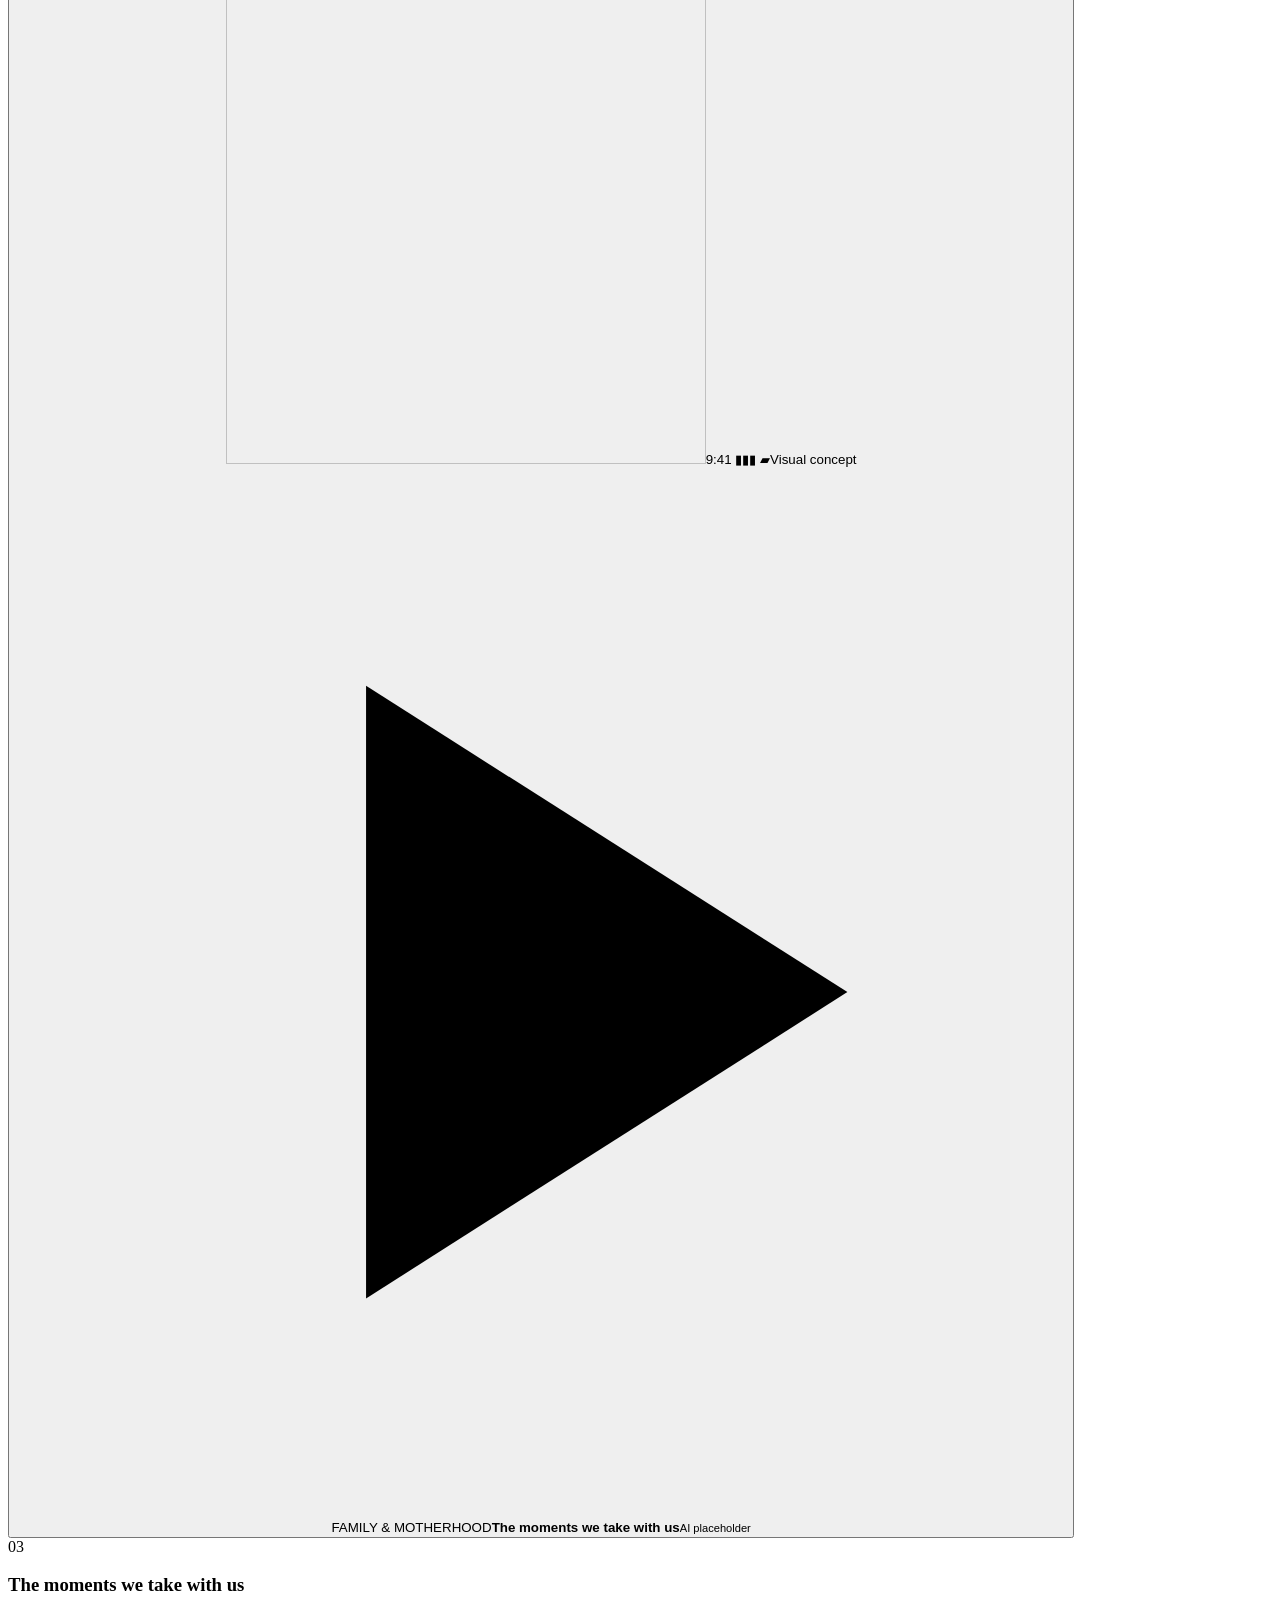
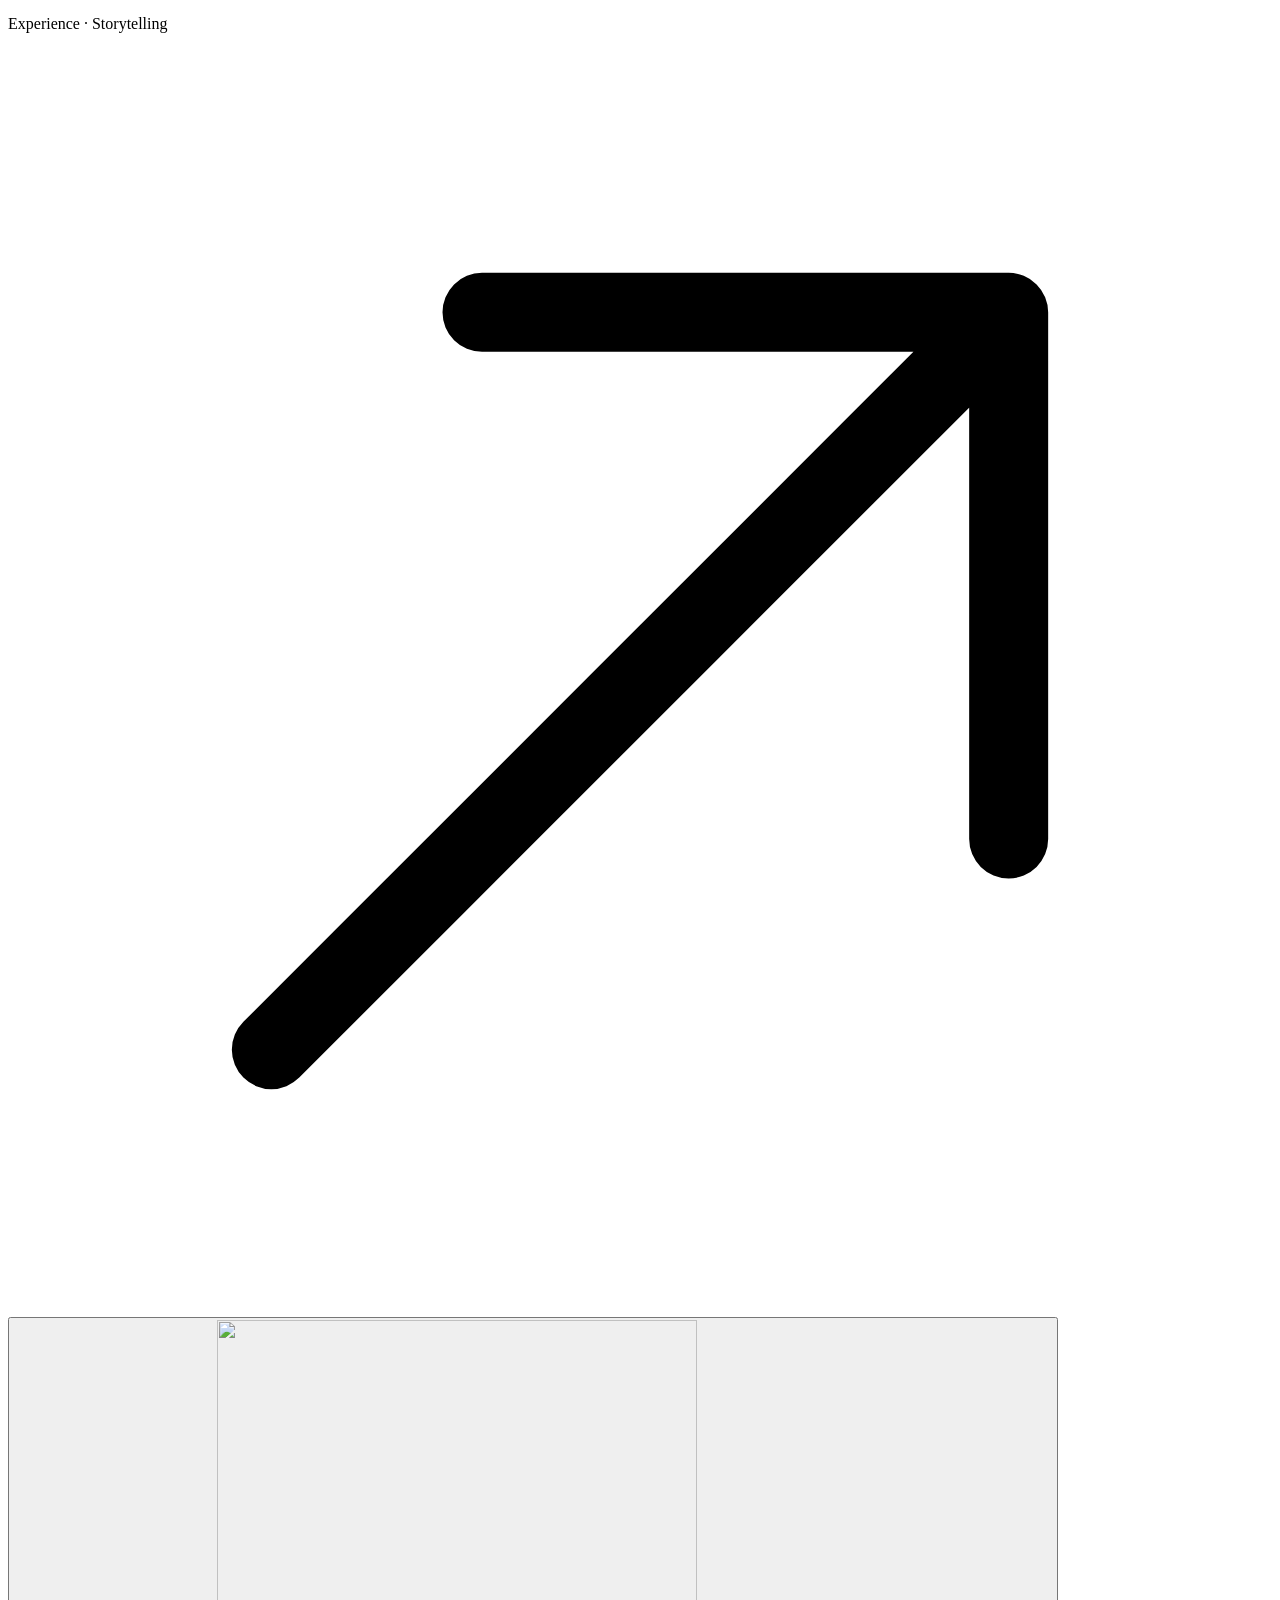
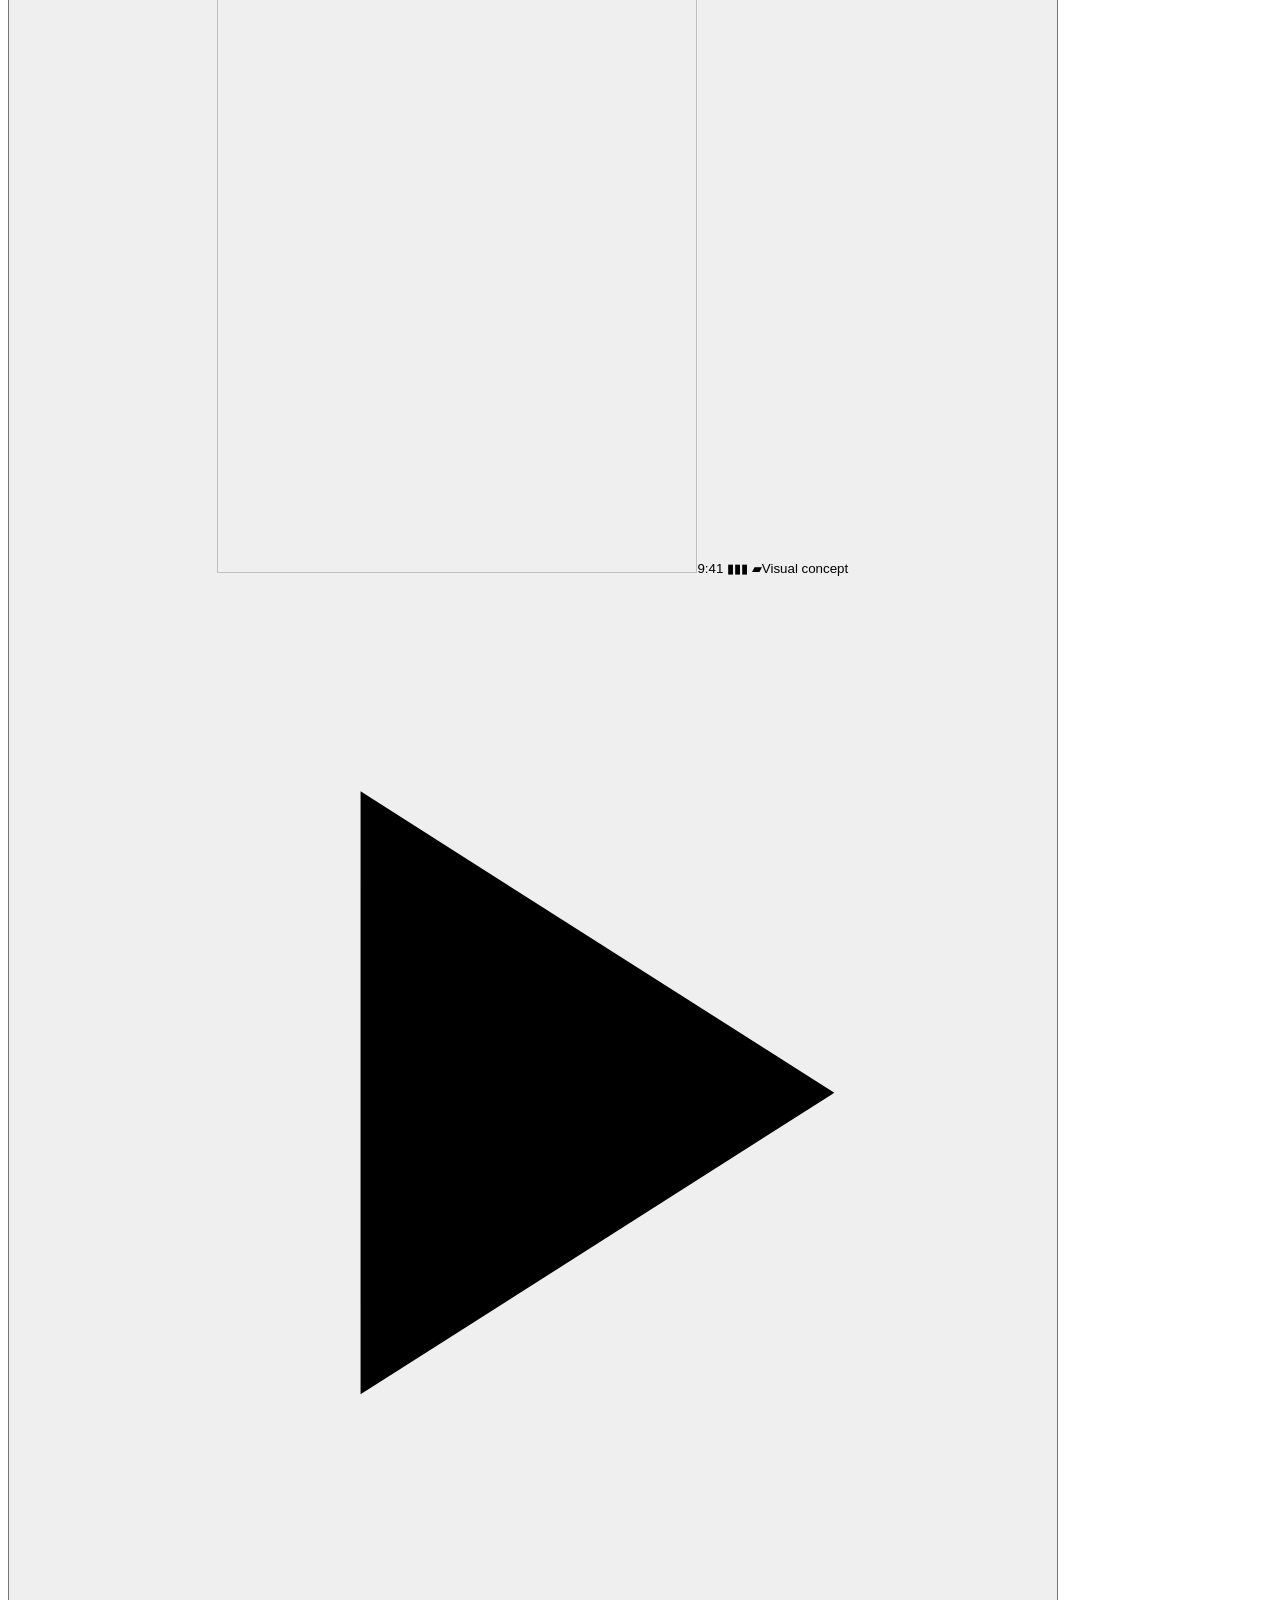
==== commit 1d6b326f: "Feature Priscila’s photography in the hero and profile" ====
--- a/index.html
+++ b/index.html
@@ -1 +1 @@
-<!DOCTYPE html><html lang="en"><head><meta charset="UTF-8"><meta name="viewport" content="width=device-width, initial-scale=1"><title>Priscila Belém | Travel, Lifestyle &amp; UGC Creator</title><meta name="description" content="English and Portuguese UGC for travel, lifestyle, family and wellness brands. A Brazilian creator based in Canada."><meta name="robots" content="noindex, nofollow"><meta name="theme-color" content="#f7f3ee"><meta property="og:title" content="Priscila Belém | Travel, Lifestyle &amp; UGC Creator"><meta property="og:description" content="English and Portuguese UGC for travel, lifestyle, family and wellness brands. A Brazilian creator based in Canada."><meta property="og:type" content="website"><meta property="og:locale" content="en_CA"><link rel="icon" href="/priscila-belem-preview/favicon.svg" type="image/svg+xml"><link rel="stylesheet" href="/priscila-belem-preview/_astro/Layout.BKNPRLJQ.css"></head><body data-locale="en"><a class="skip-link" href="#main">Skip to content</a><div class="preview-bar"><span>DESIGN PREVIEW</span><span>AI imagery. Illustrative concepts, not commissioned work.</span></div><header class="site-header"><div class="header-inner wrap"><a class="wordmark" href="/priscila-belem-preview/" aria-label="Priscila Belém · Portfolio">Priscila <span>Belém</span><i aria-hidden="true">.</i></a><button class="menu-toggle" aria-expanded="false" aria-controls="main-nav"><span>Menu</span><span class="menu-lines" aria-hidden="true"></span></button><nav id="main-nav" aria-label="Main navigation"><a href="/priscila-belem-preview/#work">Work</a><a href="/priscila-belem-preview/#services">Services</a><a href="/priscila-belem-preview/#about">About</a><div class="language-switch" aria-label="Language"><a href="/priscila-belem-preview/" lang="en" aria-current="page">EN</a><span>/</span><a href="/priscila-belem-preview/pt/" lang="pt-BR">PT</a></div><a class="button button-small" href="/priscila-belem-preview/work-with-me/">Let’s work together<svg class="arrow-icon" aria-hidden="true" viewBox="0 0 24 24" fill="none" stroke="currentColor" stroke-width="1.5" stroke-linecap="round" stroke-linejoin="round"><path d="M5 19 19 5M9 5h10v10"></path></svg></a></nav></div></header><main id="main"><section class="hero wrap"><div class="hero-copy"><p class="eyebrow"><span class="tiny-star" aria-hidden="true">✳</span>UGC CREATOR · ENGLISH &amp; PORTUGUESE</p><h1>Real life.<br>Beautifully<br><em>told.</em></h1><p class="hero-description">Travel, everyday discoveries and the moments in between. I’m Priscila, a Brazilian creator based in Canada, making content with a personal perspective.</p><div class="hero-actions"><a class="button" href="/priscila-belem-preview/work-with-me/">Let’s work together<svg class="arrow-icon" aria-hidden="true" viewBox="0 0 24 24" fill="none" stroke="currentColor" stroke-width="1.5" stroke-linecap="round" stroke-linejoin="round"><path d="M5 19 19 5M9 5h10v10"></path></svg></a><a class="text-link" href="#work">Explore my work<span aria-hidden="true">↓</span></a></div><div class="hero-footnote"><span class="location-dot" aria-hidden="true"></span><span>BASED IN CANADA<br><small>CREATING FOR BRANDS WORLDWIDE</small></span></div></div><figure class="hero-figure"><div class="hero-image-wrap"><img src="/priscila-belem-preview/media/hero-960.webp" srcset="/priscila-belem-preview/media/hero-480.webp 480w, /priscila-belem-preview/media/hero-960.webp 960w" sizes="(max-width: 760px) 92vw, 48vw" width="960" height="1200" alt="AI-generated placeholder: a fictional traveler on a coastal hotel balcony." fetchpriority="high"><span class="image-tag">AI placeholder</span></div><figcaption><span class="caption-number">01 /</span>A change of scenery. A different kind of story.<svg class="arrow-icon" aria-hidden="true" viewBox="0 0 24 24" fill="none" stroke="currentColor" stroke-width="1.5" stroke-linecap="round" stroke-linejoin="round"><path d="M5 19 19 5M9 5h10v10"></path></svg></figcaption></figure></section><div class="niche-strip"><div class="wrap"><span>Travel &amp; hospitality</span><span class="strip-star" aria-hidden="true">✳</span><span>Lifestyle &amp; good finds</span><span class="strip-star" aria-hidden="true">✳</span><span>Family &amp; motherhood</span><span class="strip-star" aria-hidden="true">✳</span><span>Beauty &amp; wellness</span></div></div><section class="work-section section" id="work"><div class="wrap"><div class="section-intro"><div><p class="eyebrow">01 / THE PORTFOLIO</p><h2>Stories you can<br><em>see yourself in.</em></h2></div><p class="intro-side">A first look at the content worlds we can explore together.</p></div><div class="work-toolbar"><div class="filters" role="group" aria-label="Filter concepts"><button class="filter active" data-filter="all" aria-pressed="true">All concepts</button><button class="filter" data-filter="travel" aria-pressed="false">Travel</button><button class="filter" data-filter="lifestyle" aria-pressed="false">Lifestyle</button><button class="filter" data-filter="family" aria-pressed="false">Family</button><button class="filter" data-filter="wellness" aria-pressed="false">Wellness</button></div><span class="work-count" aria-live="polite">04 CONCEPTS</span></div><div class="work-grid"><article class="work-card" data-category="travel"><button class="work-open" data-image="/priscila-belem-preview/media/hotel-960.webp" data-title="A slower kind of stay" data-category-label="TRAVEL &amp; HOSPITALITY" aria-label="Explore concept: A slower kind of stay"><div class="phone"><span class="phone-side side-one" aria-hidden="true"></span><span class="phone-side side-two" aria-hidden="true"></span><div class="phone-screen"><img src="/priscila-belem-preview/media/hotel-480.webp" width="480" height="853" alt="" loading="lazy"><span class="dynamic-island" aria-hidden="true"></span><span class="phone-top" aria-hidden="true">9:41 <span>▮▮▮ ▰</span></span><span class="phone-badge">Visual concept</span><span class="play-button" aria-hidden="true"><svg viewBox="0 0 24 24" fill="currentColor"><path d="M8 5v14l11-7z"></path></svg></span><span class="phone-bottom"><span>TRAVEL &amp; HOSPITALITY</span><strong>A slower kind of stay</strong><small>AI placeholder</small></span><span class="home-indicator" aria-hidden="true"></span></div></div></button><div class="work-meta"><span>01</span><div><h3>A slower kind of stay</h3><p>Room tour · Experience</p></div><svg class="arrow-icon" aria-hidden="true" viewBox="0 0 24 24" fill="none" stroke="currentColor" stroke-width="1.5" stroke-linecap="round" stroke-linejoin="round"><path d="M5 19 19 5M9 5h10v10"></path></svg></div></article><article class="work-card" data-category="lifestyle"><button class="work-open" data-image="/priscila-belem-preview/media/hero-960.webp" data-title="Somewhere new, feeling at home" data-category-label="LIFESTYLE &amp; GOOD FINDS" aria-label="Explore concept: Somewhere new, feeling at home"><div class="phone"><span class="phone-side side-one" aria-hidden="true"></span><span class="phone-side side-two" aria-hidden="true"></span><div class="phone-screen"><img src="/priscila-belem-preview/media/hero-480.webp" width="480" height="853" alt="" loading="lazy"><span class="dynamic-island" aria-hidden="true"></span><span class="phone-top" aria-hidden="true">9:41 <span>▮▮▮ ▰</span></span><span class="phone-badge">Visual concept</span><span class="play-button" aria-hidden="true"><svg viewBox="0 0 24 24" fill="currentColor"><path d="M8 5v14l11-7z"></path></svg></span><span class="phone-bottom"><span>LIFESTYLE &amp; GOOD FINDS</span><strong>Somewhere new, feeling at home</strong><small>AI placeholder</small></span><span class="home-indicator" aria-hidden="true"></span></div></div></button><div class="work-meta"><span>02</span><div><h3>Somewhere new, feeling at home</h3><p>Daily story · Voiceover</p></div><svg class="arrow-icon" aria-hidden="true" viewBox="0 0 24 24" fill="none" stroke="currentColor" stroke-width="1.5" stroke-linecap="round" stroke-linejoin="round"><path d="M5 19 19 5M9 5h10v10"></path></svg></div></article><article class="work-card" data-category="family"><button class="work-open" data-image="/priscila-belem-preview/media/family-960.webp" data-title="The moments we take with us" data-category-label="FAMILY &amp; MOTHERHOOD" aria-label="Explore concept: The moments we take with us"><div class="phone"><span class="phone-side side-one" aria-hidden="true"></span><span class="phone-side side-two" aria-hidden="true"></span><div class="phone-screen"><img src="/priscila-belem-preview/media/family-480.webp" width="480" height="853" alt="" loading="lazy"><span class="dynamic-island" aria-hidden="true"></span><span class="phone-top" aria-hidden="true">9:41 <span>▮▮▮ ▰</span></span><span class="phone-badge">Visual concept</span><span class="play-button" aria-hidden="true"><svg viewBox="0 0 24 24" fill="currentColor"><path d="M8 5v14l11-7z"></path></svg></span><span class="phone-bottom"><span>FAMILY &amp; MOTHERHOOD</span><strong>The moments we take with us</strong><small>AI placeholder</small></span><span class="home-indicator" aria-hidden="true"></span></div></div></button><div class="work-meta"><span>03</span><div><h3>The moments we take with us</h3><p>Experience · Storytelling</p></div><svg class="arrow-icon" aria-hidden="true" viewBox="0 0 24 24" fill="none" stroke="currentColor" stroke-width="1.5" stroke-linecap="round" stroke-linejoin="round"><path d="M5 19 19 5M9 5h10v10"></path></svg></div></article><article class="work-card" data-category="wellness"><button class="work-open" data-image="/priscila-belem-preview/media/lifestyle-960.webp" data-title="A little ritual, wherever you go" data-category-label="BEAUTY &amp; WELLNESS" aria-label="Explore concept: A little ritual, wherever you go"><div class="phone"><span class="phone-side side-one" aria-hidden="true"></span><span class="phone-side side-two" aria-hidden="true"></span><div class="phone-screen"><img src="/priscila-belem-preview/media/lifestyle-480.webp" width="480" height="853" alt="" loading="lazy"><span class="dynamic-island" aria-hidden="true"></span><span class="phone-top" aria-hidden="true">9:41 <span>▮▮▮ ▰</span></span><span class="phone-badge">Visual concept</span><span class="play-button" aria-hidden="true"><svg viewBox="0 0 24 24" fill="currentColor"><path d="M8 5v14l11-7z"></path></svg></span><span class="phone-bottom"><span>BEAUTY &amp; WELLNESS</span><strong>A little ritual, wherever you go</strong><small>AI placeholder</small></span><span class="home-indicator" aria-hidden="true"></span></div></div></button><div class="work-meta"><span>04</span><div><h3>A little ritual, wherever you go</h3><p>Product demo · Lifestyle</p></div><svg class="arrow-icon" aria-hidden="true" viewBox="0 0 24 24" fill="none" stroke="currentColor" stroke-width="1.5" stroke-linecap="round" stroke-linejoin="round"><path d="M5 19 19 5M9 5h10v10"></path></svg></div></article></div><p class="empty-work" hidden>No concepts in this category yet.</p><p class="gallery-note">Concept gallery: AI-generated images show the visual direction. Real videos will replace these previews.</p></div></section><section class="services-section section wrap" id="services"><div class="services-heading"><p class="eyebrow">02 / CREATED FOR YOUR BRAND</p><h2>Your story.<br><em>My perspective.</em></h2><p>From the first idea to the final edit, content built around the experience you want to share.</p><a class="text-link" href="/priscila-belem-preview/work-with-me/">Let’s work together <svg class="arrow-icon" aria-hidden="true" viewBox="0 0 24 24" fill="none" stroke="currentColor" stroke-width="1.5" stroke-linecap="round" stroke-linejoin="round"><path d="M5 19 19 5M9 5h10v10"></path></svg></a></div><div class="service-list"><article><span class="service-number">01</span><div><h3>UGC video</h3><p>Experiences, product demonstrations and everyday stories, made for your brand’s channels.</p></div><svg class="arrow-icon" aria-hidden="true" viewBox="0 0 24 24" fill="none" stroke="currentColor" stroke-width="1.5" stroke-linecap="round" stroke-linejoin="round"><path d="M5 19 19 5M9 5h10v10"></path></svg></article><article><span class="service-number">02</span><div><h3>Travel &amp; hospitality</h3><p>Stays, destinations and the little details that help people picture themselves there.</p></div><svg class="arrow-icon" aria-hidden="true" viewBox="0 0 24 24" fill="none" stroke="currentColor" stroke-width="1.5" stroke-linecap="round" stroke-linejoin="round"><path d="M5 19 19 5M9 5h10v10"></path></svg></article><article><span class="service-number">03</span><div><h3>Lifestyle photography</h3><p>Considered images of products, places and real-life moments.</p></div><svg class="arrow-icon" aria-hidden="true" viewBox="0 0 24 24" fill="none" stroke="currentColor" stroke-width="1.5" stroke-linecap="round" stroke-linejoin="round"><path d="M5 19 19 5M9 5h10v10"></path></svg></article><article><span class="service-number">04</span><div><h3>Voiceover &amp; raw footage</h3><p>English or Portuguese narration, with footage options tailored to your brief.</p></div><svg class="arrow-icon" aria-hidden="true" viewBox="0 0 24 24" fill="none" stroke="currentColor" stroke-width="1.5" stroke-linecap="round" stroke-linejoin="round"><path d="M5 19 19 5M9 5h10v10"></path></svg></article></div></section><section class="about-section" id="about"><div class="wrap about-grid"><figure><img src="/priscila-belem-preview/media/family-960.webp" srcset="/priscila-belem-preview/media/family-480.webp 480w, /priscila-belem-preview/media/family-960.webp 960w" sizes="(max-width: 760px) 85vw, 40vw" width="960" height="1707" loading="lazy" alt="AI placeholder of a fictional family beside a mountain lake, not Priscila’s family."><figcaption>AI placeholder · Visual direction</figcaption></figure><div class="about-copy"><p class="eyebrow">03 / THE PERSON BEHIND THE CONTENT</p><h2>Hi, I’m<br><em>Priscila.</em></h2><p class="about-lead">Brazilian roots. A life in Canada. An eye for the details that make an experience worth sharing.</p><p>I create content around travel, lifestyle, family experiences and wellness. My approach starts with everyday life, with an editorial eye that brings each story into focus.</p><p class="languages">Portuguese, native · English, fluent</p><a class="text-link" href="/priscila-belem-preview/work-with-me/">Tell me about your brand<svg class="arrow-icon" aria-hidden="true" viewBox="0 0 24 24" fill="none" stroke="currentColor" stroke-width="1.5" stroke-linecap="round" stroke-linejoin="round"><path d="M5 19 19 5M9 5h10v10"></path></svg></a></div></div></section><section class="process-section section wrap" id="process"><p class="eyebrow">04 / A LITTLE ABOUT THE PROCESS</p><h2>Good content starts<br><em>with a conversation.</em></h2><ol class="process-grid"><li><span class="process-number">01</span><h3>Share your idea</h3><p>Tell me about your brand, audience and what you have in mind.</p></li><li><span class="process-number">02</span><h3>Shape the story</h3><p>We agree on the concept, deliverables, timeline and usage.</p></li><li><span class="process-number">03</span><h3>Create &amp; refine</h3><p>Production and agreed revisions bring the idea together.</p></li><li><span class="process-number">04</span><h3>Ready to share</h3><p>Your content is delivered in the formats we agreed on.</p></li></ol></section><section class="faq-section section wrap"><div><p class="eyebrow">BEFORE WE BEGIN</p><h2>A few practical things.</h2></div><div class="faq-list"><details><summary>Which languages do you create in?<span aria-hidden="true">+</span></summary><p>I create in English and Brazilian Portuguese. We can discuss the language and approach that fit your audience.</p></details><details><summary>Can we work together from another country?<span aria-hidden="true">+</span></summary><p>Yes. I’m based in Canada and welcome international inquiries. On-location projects depend on the destination and travel availability.</p></details><details><summary>Can my brand use the content in ads?<span aria-hidden="true">+</span></summary><p>Usage is agreed as part of each proposal. Let me know whether you need organic content, paid advertising assets or both.</p></details><details><summary>Is posting on your profile included?<span aria-hidden="true">+</span></summary><p>Content creation and posting to my own channels are separate scopes. Include any posting needs in your inquiry so we can discuss them.</p></details></div></section><section class="final-cta"><div class="wrap"><p class="eyebrow">SOMETHING IN MIND?</p><h2>Let’s make it<br><em>feel real.</em></h2><p>A place to discover. A product to experience. A story to tell.</p><a class="button" href="/priscila-belem-preview/work-with-me/">Let’s work together<svg class="arrow-icon" aria-hidden="true" viewBox="0 0 24 24" fill="none" stroke="currentColor" stroke-width="1.5" stroke-linecap="round" stroke-linejoin="round"><path d="M5 19 19 5M9 5h10v10"></path></svg></a></div><span class="cta-spark" aria-hidden="true">✳</span></section><dialog id="work-dialog" class="work-dialog" aria-labelledby="work-dialog-title"><button class="dialog-close" data-close-dialog aria-label="Close">×</button><div class="dialog-grid"><div class="dialog-media"><img id="dialog-image" width="480" height="853" alt="AI placeholder"></div><div class="dialog-copy"><p class="eyebrow" id="dialog-category">Visual concept</p><h2 id="work-dialog-title">A glimpse of the direction.</h2><p>This is an AI-generated visual concept for layout review. It is not a real video, client project or brand partnership. Final videos will play here, inside the iPhone frame.</p><a class="button" href="/priscila-belem-preview/work-with-me/">Brief a project like this <svg class="arrow-icon" aria-hidden="true" viewBox="0 0 24 24" fill="none" stroke="currentColor" stroke-width="1.5" stroke-linecap="round" stroke-linejoin="round"><path d="M5 19 19 5M9 5h10v10"></path></svg></a></div></div></dialog></main><footer class="site-footer"><div class="wrap footer-top"><div><a class="wordmark footer-wordmark" href="/priscila-belem-preview/">Priscila <span>Belém</span><i aria-hidden="true">.</i></a><p>Real life, with an editorial eye.</p><p class="footer-location">CANADA · EN / PT</p></div><div><h2 class="eyebrow">EXPLORE</h2><a href="/priscila-belem-preview/#work">Work</a><a href="/priscila-belem-preview/#services">Services</a><a href="/priscila-belem-preview/#about">About</a><a href="/priscila-belem-preview/work-with-me/">Let’s work together</a></div><div><h2 class="eyebrow">SAY HELLO</h2><a class="email-link" href="mailto:hello@priscilabelem.com">hello@priscilabelem.com<svg class="arrow-icon" aria-hidden="true" viewBox="0 0 24 24" fill="none" stroke="currentColor" stroke-width="1.5" stroke-linecap="round" stroke-linejoin="round"><path d="M5 19 19 5M9 5h10v10"></path></svg></a><p>A new story starts here.</p></div></div><div class="wrap footer-bottom"><span>© 2026 Priscila Belém</span><div><a href="/priscila-belem-preview/privacy/">Privacy</a><a href="/priscila-belem-preview/terms/">Terms</a><a href="/priscila-belem-preview/cookies/">Cookies</a><button class="text-button" data-open-privacy>Cookie settings</button></div><a href="https://add2go.ca" target="_blank" rel="noopener noreferrer">Website by add2go <svg class="arrow-icon" aria-hidden="true" viewBox="0 0 24 24" fill="none" stroke="currentColor" stroke-width="1.5" stroke-linecap="round" stroke-linejoin="round"><path d="M5 19 19 5M9 5h10v10"></path></svg></a></div></footer><dialog id="privacy-dialog" class="privacy-dialog" aria-labelledby="privacy-title"><button class="dialog-close" data-close-dialog aria-label="Close">×</button><p class="eyebrow">PRIVACY</p><h2 id="privacy-title">Your privacy choices</h2><p>There are no optional cookies to manage in this preview. Analytics will remain off until the final consent flow is configured.</p><a class="text-link" href="/priscila-belem-preview/cookies/">Cookies <svg class="arrow-icon" aria-hidden="true" viewBox="0 0 24 24" fill="none" stroke="currentColor" stroke-width="1.5" stroke-linecap="round" stroke-linejoin="round"><path d="M5 19 19 5M9 5h10v10"></path></svg></a></dialog><script src="/priscila-belem-preview/scripts/client.js" defer></script></body></html>+<!DOCTYPE html><html lang="en"><head><meta charset="UTF-8"><meta name="viewport" content="width=device-width, initial-scale=1"><title>Priscila Belém | Travel, Lifestyle &amp; UGC Creator</title><meta name="description" content="English and Portuguese UGC for travel, lifestyle, family and wellness brands. A Brazilian creator based in Canada."><meta name="robots" content="noindex, nofollow"><meta name="theme-color" content="#f7f3ee"><meta property="og:title" content="Priscila Belém | Travel, Lifestyle &amp; UGC Creator"><meta property="og:description" content="English and Portuguese UGC for travel, lifestyle, family and wellness brands. A Brazilian creator based in Canada."><meta property="og:type" content="website"><meta property="og:locale" content="en_CA"><link rel="icon" href="/priscila-belem-preview/favicon.svg" type="image/svg+xml"><link rel="stylesheet" href="/priscila-belem-preview/_astro/Layout.3Oqclnz6.css"></head><body data-locale="en"><a class="skip-link" href="#main">Skip to content</a><div class="preview-bar"><span>DESIGN PREVIEW</span><span>Portfolio concepts use illustrative AI imagery.</span></div><header class="site-header"><div class="header-inner wrap"><a class="wordmark" href="/priscila-belem-preview/" aria-label="Priscila Belém · Portfolio">Priscila <span>Belém</span><i aria-hidden="true">.</i></a><button class="menu-toggle" aria-expanded="false" aria-controls="main-nav"><span>Menu</span><span class="menu-lines" aria-hidden="true"></span></button><nav id="main-nav" aria-label="Main navigation"><a href="/priscila-belem-preview/#work">Work</a><a href="/priscila-belem-preview/#services">Services</a><a href="/priscila-belem-preview/#about">About</a><div class="language-switch" aria-label="Language"><a href="/priscila-belem-preview/" lang="en" aria-current="page">EN</a><span>/</span><a href="/priscila-belem-preview/pt/" lang="pt-BR">PT</a></div><a class="button button-small" href="/priscila-belem-preview/work-with-me/">Let’s work together<svg class="arrow-icon" aria-hidden="true" viewBox="0 0 24 24" fill="none" stroke="currentColor" stroke-width="1.5" stroke-linecap="round" stroke-linejoin="round"><path d="M5 19 19 5M9 5h10v10"></path></svg></a></nav></div></header><main id="main"><section class="hero"><div class="hero-inner wrap"><div class="hero-copy"><p class="eyebrow">UGC CREATOR · ENGLISH &amp; PORTUGUESE</p><h1>Real life.<br>Beautifully<br><em>told.</em></h1><p class="hero-description">Travel, everyday discoveries and the moments in between. I’m Priscila, a Brazilian creator based in Canada, making content with a personal perspective.</p><div class="hero-actions"><a class="button" href="/priscila-belem-preview/work-with-me/">Let’s work together<svg class="arrow-icon" aria-hidden="true" viewBox="0 0 24 24" fill="none" stroke="currentColor" stroke-width="1.5" stroke-linecap="round" stroke-linejoin="round"><path d="M5 19 19 5M9 5h10v10"></path></svg></a><a class="text-link" href="#work">Explore my work<span aria-hidden="true">↓</span></a></div><div class="hero-footnote"><span class="location-dot" aria-hidden="true"></span><span>BASED IN CANADA<br><small>CREATING FOR BRANDS WORLDWIDE</small></span></div></div></div><picture class="hero-photo"><source media="(max-width: 900px)" srcset="/priscila-belem-preview/media/priscila-hero-mobile-480.webp 480w, /priscila-belem-preview/media/priscila-hero-mobile-960.webp 960w" sizes="100vw"><img src="/priscila-belem-preview/media/priscila-hero-1920.webp" srcset="/priscila-belem-preview/media/priscila-hero-1280.webp 1280w, /priscila-belem-preview/media/priscila-hero-1920.webp 1920w" sizes="100vw" width="1920" height="1080" fetchpriority="high" alt="Priscila Belém sitting in a director’s chair and holding a phone."></picture></section><div class="niche-strip"><div class="wrap"><span>Travel &amp; hospitality</span><span class="strip-star" aria-hidden="true">✳</span><span>Lifestyle &amp; good finds</span><span class="strip-star" aria-hidden="true">✳</span><span>Family &amp; motherhood</span><span class="strip-star" aria-hidden="true">✳</span><span>Beauty &amp; wellness</span></div></div><section class="work-section section" id="work"><div class="wrap"><div class="section-intro"><div><p class="eyebrow">01 / THE PORTFOLIO</p><h2>Stories you can<br><em>see yourself in.</em></h2></div><p class="intro-side">A first look at the content worlds we can explore together.</p></div><div class="work-toolbar"><div class="filters" role="group" aria-label="Filter concepts"><button class="filter active" data-filter="all" aria-pressed="true">All concepts</button><button class="filter" data-filter="travel" aria-pressed="false">Travel</button><button class="filter" data-filter="lifestyle" aria-pressed="false">Lifestyle</button><button class="filter" data-filter="family" aria-pressed="false">Family</button><button class="filter" data-filter="wellness" aria-pressed="false">Wellness</button></div><span class="work-count" aria-live="polite">04 CONCEPTS</span></div><div class="work-grid"><article class="work-card" data-category="travel"><button class="work-open" data-image="/priscila-belem-preview/media/hotel-960.webp" data-title="A slower kind of stay" data-category-label="TRAVEL &amp; HOSPITALITY" aria-label="Explore concept: A slower kind of stay"><div class="phone"><span class="phone-side side-one" aria-hidden="true"></span><span class="phone-side side-two" aria-hidden="true"></span><div class="phone-screen"><img src="/priscila-belem-preview/media/hotel-480.webp" width="480" height="853" alt="" loading="lazy"><span class="dynamic-island" aria-hidden="true"></span><span class="phone-top" aria-hidden="true">9:41 <span>▮▮▮ ▰</span></span><span class="phone-badge">Visual concept</span><span class="play-button" aria-hidden="true"><svg viewBox="0 0 24 24" fill="currentColor"><path d="M8 5v14l11-7z"></path></svg></span><span class="phone-bottom"><span>TRAVEL &amp; HOSPITALITY</span><strong>A slower kind of stay</strong><small>AI placeholder</small></span><span class="home-indicator" aria-hidden="true"></span></div></div></button><div class="work-meta"><span>01</span><div><h3>A slower kind of stay</h3><p>Room tour · Experience</p></div><svg class="arrow-icon" aria-hidden="true" viewBox="0 0 24 24" fill="none" stroke="currentColor" stroke-width="1.5" stroke-linecap="round" stroke-linejoin="round"><path d="M5 19 19 5M9 5h10v10"></path></svg></div></article><article class="work-card" data-category="lifestyle"><button class="work-open" data-image="/priscila-belem-preview/media/hero-960.webp" data-title="Somewhere new, feeling at home" data-category-label="LIFESTYLE &amp; GOOD FINDS" aria-label="Explore concept: Somewhere new, feeling at home"><div class="phone"><span class="phone-side side-one" aria-hidden="true"></span><span class="phone-side side-two" aria-hidden="true"></span><div class="phone-screen"><img src="/priscila-belem-preview/media/hero-480.webp" width="480" height="853" alt="" loading="lazy"><span class="dynamic-island" aria-hidden="true"></span><span class="phone-top" aria-hidden="true">9:41 <span>▮▮▮ ▰</span></span><span class="phone-badge">Visual concept</span><span class="play-button" aria-hidden="true"><svg viewBox="0 0 24 24" fill="currentColor"><path d="M8 5v14l11-7z"></path></svg></span><span class="phone-bottom"><span>LIFESTYLE &amp; GOOD FINDS</span><strong>Somewhere new, feeling at home</strong><small>AI placeholder</small></span><span class="home-indicator" aria-hidden="true"></span></div></div></button><div class="work-meta"><span>02</span><div><h3>Somewhere new, feeling at home</h3><p>Daily story · Voiceover</p></div><svg class="arrow-icon" aria-hidden="true" viewBox="0 0 24 24" fill="none" stroke="currentColor" stroke-width="1.5" stroke-linecap="round" stroke-linejoin="round"><path d="M5 19 19 5M9 5h10v10"></path></svg></div></article><article class="work-card" data-category="family"><button class="work-open" data-image="/priscila-belem-preview/media/family-960.webp" data-title="The moments we take with us" data-category-label="FAMILY &amp; MOTHERHOOD" aria-label="Explore concept: The moments we take with us"><div class="phone"><span class="phone-side side-one" aria-hidden="true"></span><span class="phone-side side-two" aria-hidden="true"></span><div class="phone-screen"><img src="/priscila-belem-preview/media/family-480.webp" width="480" height="853" alt="" loading="lazy"><span class="dynamic-island" aria-hidden="true"></span><span class="phone-top" aria-hidden="true">9:41 <span>▮▮▮ ▰</span></span><span class="phone-badge">Visual concept</span><span class="play-button" aria-hidden="true"><svg viewBox="0 0 24 24" fill="currentColor"><path d="M8 5v14l11-7z"></path></svg></span><span class="phone-bottom"><span>FAMILY &amp; MOTHERHOOD</span><strong>The moments we take with us</strong><small>AI placeholder</small></span><span class="home-indicator" aria-hidden="true"></span></div></div></button><div class="work-meta"><span>03</span><div><h3>The moments we take with us</h3><p>Experience · Storytelling</p></div><svg class="arrow-icon" aria-hidden="true" viewBox="0 0 24 24" fill="none" stroke="currentColor" stroke-width="1.5" stroke-linecap="round" stroke-linejoin="round"><path d="M5 19 19 5M9 5h10v10"></path></svg></div></article><article class="work-card" data-category="wellness"><button class="work-open" data-image="/priscila-belem-preview/media/lifestyle-960.webp" data-title="A little ritual, wherever you go" data-category-label="BEAUTY &amp; WELLNESS" aria-label="Explore concept: A little ritual, wherever you go"><div class="phone"><span class="phone-side side-one" aria-hidden="true"></span><span class="phone-side side-two" aria-hidden="true"></span><div class="phone-screen"><img src="/priscila-belem-preview/media/lifestyle-480.webp" width="480" height="853" alt="" loading="lazy"><span class="dynamic-island" aria-hidden="true"></span><span class="phone-top" aria-hidden="true">9:41 <span>▮▮▮ ▰</span></span><span class="phone-badge">Visual concept</span><span class="play-button" aria-hidden="true"><svg viewBox="0 0 24 24" fill="currentColor"><path d="M8 5v14l11-7z"></path></svg></span><span class="phone-bottom"><span>BEAUTY &amp; WELLNESS</span><strong>A little ritual, wherever you go</strong><small>AI placeholder</small></span><span class="home-indicator" aria-hidden="true"></span></div></div></button><div class="work-meta"><span>04</span><div><h3>A little ritual, wherever you go</h3><p>Product demo · Lifestyle</p></div><svg class="arrow-icon" aria-hidden="true" viewBox="0 0 24 24" fill="none" stroke="currentColor" stroke-width="1.5" stroke-linecap="round" stroke-linejoin="round"><path d="M5 19 19 5M9 5h10v10"></path></svg></div></article></div><p class="empty-work" hidden>No concepts in this category yet.</p><p class="gallery-note">Concept gallery: AI-generated images show the visual direction. Real videos will replace these previews.</p></div></section><section class="services-section section wrap" id="services"><div class="services-heading"><p class="eyebrow">02 / CREATED FOR YOUR BRAND</p><h2>Your story.<br><em>My perspective.</em></h2><p>From the first idea to the final edit, content built around the experience you want to share.</p><a class="text-link" href="/priscila-belem-preview/work-with-me/">Let’s work together <svg class="arrow-icon" aria-hidden="true" viewBox="0 0 24 24" fill="none" stroke="currentColor" stroke-width="1.5" stroke-linecap="round" stroke-linejoin="round"><path d="M5 19 19 5M9 5h10v10"></path></svg></a></div><div class="service-list"><article><span class="service-number">01</span><div><h3>UGC video</h3><p>Experiences, product demonstrations and everyday stories, made for your brand’s channels.</p></div><svg class="arrow-icon" aria-hidden="true" viewBox="0 0 24 24" fill="none" stroke="currentColor" stroke-width="1.5" stroke-linecap="round" stroke-linejoin="round"><path d="M5 19 19 5M9 5h10v10"></path></svg></article><article><span class="service-number">02</span><div><h3>Travel &amp; hospitality</h3><p>Stays, destinations and the little details that help people picture themselves there.</p></div><svg class="arrow-icon" aria-hidden="true" viewBox="0 0 24 24" fill="none" stroke="currentColor" stroke-width="1.5" stroke-linecap="round" stroke-linejoin="round"><path d="M5 19 19 5M9 5h10v10"></path></svg></article><article><span class="service-number">03</span><div><h3>Lifestyle photography</h3><p>Considered images of products, places and real-life moments.</p></div><svg class="arrow-icon" aria-hidden="true" viewBox="0 0 24 24" fill="none" stroke="currentColor" stroke-width="1.5" stroke-linecap="round" stroke-linejoin="round"><path d="M5 19 19 5M9 5h10v10"></path></svg></article><article><span class="service-number">04</span><div><h3>Voiceover &amp; raw footage</h3><p>English or Portuguese narration, with footage options tailored to your brief.</p></div><svg class="arrow-icon" aria-hidden="true" viewBox="0 0 24 24" fill="none" stroke="currentColor" stroke-width="1.5" stroke-linecap="round" stroke-linejoin="round"><path d="M5 19 19 5M9 5h10v10"></path></svg></article></div></section><section class="about-section" id="about"><div class="wrap about-grid"><figure><img src="/priscila-belem-preview/media/priscila-sofa-960.webp" srcset="/priscila-belem-preview/media/priscila-sofa-480.webp 480w, /priscila-belem-preview/media/priscila-sofa-960.webp 960w" sizes="(max-width: 600px) 85vw, 40vw" width="960" height="1440" loading="lazy" alt="Priscila Belém sitting on a caramel sofa with a tablet on her lap."></figure><div class="about-copy"><p class="eyebrow">03 / THE PERSON BEHIND THE CONTENT</p><h2>Hi, I’m<br><em>Priscila.</em></h2><p class="about-lead">Brazilian roots. A life in Canada. An eye for the details that make an experience worth sharing.</p><p>I create content around travel, lifestyle, family experiences and wellness. My approach starts with everyday life, with an editorial eye that brings each story into focus.</p><p class="languages">Portuguese, native · English, fluent</p><a class="text-link" href="/priscila-belem-preview/work-with-me/">Tell me about your brand<svg class="arrow-icon" aria-hidden="true" viewBox="0 0 24 24" fill="none" stroke="currentColor" stroke-width="1.5" stroke-linecap="round" stroke-linejoin="round"><path d="M5 19 19 5M9 5h10v10"></path></svg></a></div></div></section><section class="process-section section wrap" id="process"><p class="eyebrow">04 / A LITTLE ABOUT THE PROCESS</p><h2>Good content starts<br><em>with a conversation.</em></h2><ol class="process-grid"><li><span class="process-number">01</span><h3>Share your idea</h3><p>Tell me about your brand, audience and what you have in mind.</p></li><li><span class="process-number">02</span><h3>Shape the story</h3><p>We agree on the concept, deliverables, timeline and usage.</p></li><li><span class="process-number">03</span><h3>Create &amp; refine</h3><p>Production and agreed revisions bring the idea together.</p></li><li><span class="process-number">04</span><h3>Ready to share</h3><p>Your content is delivered in the formats we agreed on.</p></li></ol></section><section class="faq-section section wrap"><div><p class="eyebrow">BEFORE WE BEGIN</p><h2>A few practical things.</h2></div><div class="faq-list"><details><summary>Which languages do you create in?<span aria-hidden="true">+</span></summary><p>I create in English and Brazilian Portuguese. We can discuss the language and approach that fit your audience.</p></details><details><summary>Can we work together from another country?<span aria-hidden="true">+</span></summary><p>Yes. I’m based in Canada and welcome international inquiries. On-location projects depend on the destination and travel availability.</p></details><details><summary>Can my brand use the content in ads?<span aria-hidden="true">+</span></summary><p>Usage is agreed as part of each proposal. Let me know whether you need organic content, paid advertising assets or both.</p></details><details><summary>Is posting on your profile included?<span aria-hidden="true">+</span></summary><p>Content creation and posting to my own channels are separate scopes. Include any posting needs in your inquiry so we can discuss them.</p></details></div></section><section class="final-cta"><div class="wrap"><p class="eyebrow">SOMETHING IN MIND?</p><h2>Let’s make it<br><em>feel real.</em></h2><p>A place to discover. A product to experience. A story to tell.</p><a class="button" href="/priscila-belem-preview/work-with-me/">Let’s work together<svg class="arrow-icon" aria-hidden="true" viewBox="0 0 24 24" fill="none" stroke="currentColor" stroke-width="1.5" stroke-linecap="round" stroke-linejoin="round"><path d="M5 19 19 5M9 5h10v10"></path></svg></a></div><span class="cta-spark" aria-hidden="true">✳</span></section><dialog id="work-dialog" class="work-dialog" aria-labelledby="work-dialog-title"><button class="dialog-close" data-close-dialog aria-label="Close">×</button><div class="dialog-grid"><div class="dialog-media"><img id="dialog-image" width="480" height="853" alt="AI placeholder"></div><div class="dialog-copy"><p class="eyebrow" id="dialog-category">Visual concept</p><h2 id="work-dialog-title">A glimpse of the direction.</h2><p>This is an AI-generated visual concept for layout review. It is not a real video, client project or brand partnership. Final videos will play here, inside the iPhone frame.</p><a class="button" href="/priscila-belem-preview/work-with-me/">Brief a project like this <svg class="arrow-icon" aria-hidden="true" viewBox="0 0 24 24" fill="none" stroke="currentColor" stroke-width="1.5" stroke-linecap="round" stroke-linejoin="round"><path d="M5 19 19 5M9 5h10v10"></path></svg></a></div></div></dialog></main><footer class="site-footer"><div class="wrap footer-top"><div><a class="wordmark footer-wordmark" href="/priscila-belem-preview/">Priscila <span>Belém</span><i aria-hidden="true">.</i></a><p>Real life, with an editorial eye.</p><p class="footer-location">CANADA · EN / PT</p></div><div><h2 class="eyebrow">EXPLORE</h2><a href="/priscila-belem-preview/#work">Work</a><a href="/priscila-belem-preview/#services">Services</a><a href="/priscila-belem-preview/#about">About</a><a href="/priscila-belem-preview/work-with-me/">Let’s work together</a></div><div><h2 class="eyebrow">SAY HELLO</h2><a class="email-link" href="mailto:hello@priscilabelem.com">hello@priscilabelem.com<svg class="arrow-icon" aria-hidden="true" viewBox="0 0 24 24" fill="none" stroke="currentColor" stroke-width="1.5" stroke-linecap="round" stroke-linejoin="round"><path d="M5 19 19 5M9 5h10v10"></path></svg></a><p>A new story starts here.</p></div></div><div class="wrap footer-bottom"><span>© 2026 Priscila Belém</span><div><a href="/priscila-belem-preview/privacy/">Privacy</a><a href="/priscila-belem-preview/terms/">Terms</a><a href="/priscila-belem-preview/cookies/">Cookies</a><button class="text-button" data-open-privacy>Cookie settings</button></div><a href="https://add2go.ca" target="_blank" rel="noopener noreferrer">Website by add2go <svg class="arrow-icon" aria-hidden="true" viewBox="0 0 24 24" fill="none" stroke="currentColor" stroke-width="1.5" stroke-linecap="round" stroke-linejoin="round"><path d="M5 19 19 5M9 5h10v10"></path></svg></a></div></footer><dialog id="privacy-dialog" class="privacy-dialog" aria-labelledby="privacy-title"><button class="dialog-close" data-close-dialog aria-label="Close">×</button><p class="eyebrow">PRIVACY</p><h2 id="privacy-title">Your privacy choices</h2><p>There are no optional cookies to manage in this preview. Analytics will remain off until the final consent flow is configured.</p><a class="text-link" href="/priscila-belem-preview/cookies/">Cookies <svg class="arrow-icon" aria-hidden="true" viewBox="0 0 24 24" fill="none" stroke="currentColor" stroke-width="1.5" stroke-linecap="round" stroke-linejoin="round"><path d="M5 19 19 5M9 5h10v10"></path></svg></a></dialog><script src="/priscila-belem-preview/scripts/client.js" defer></script></body></html>
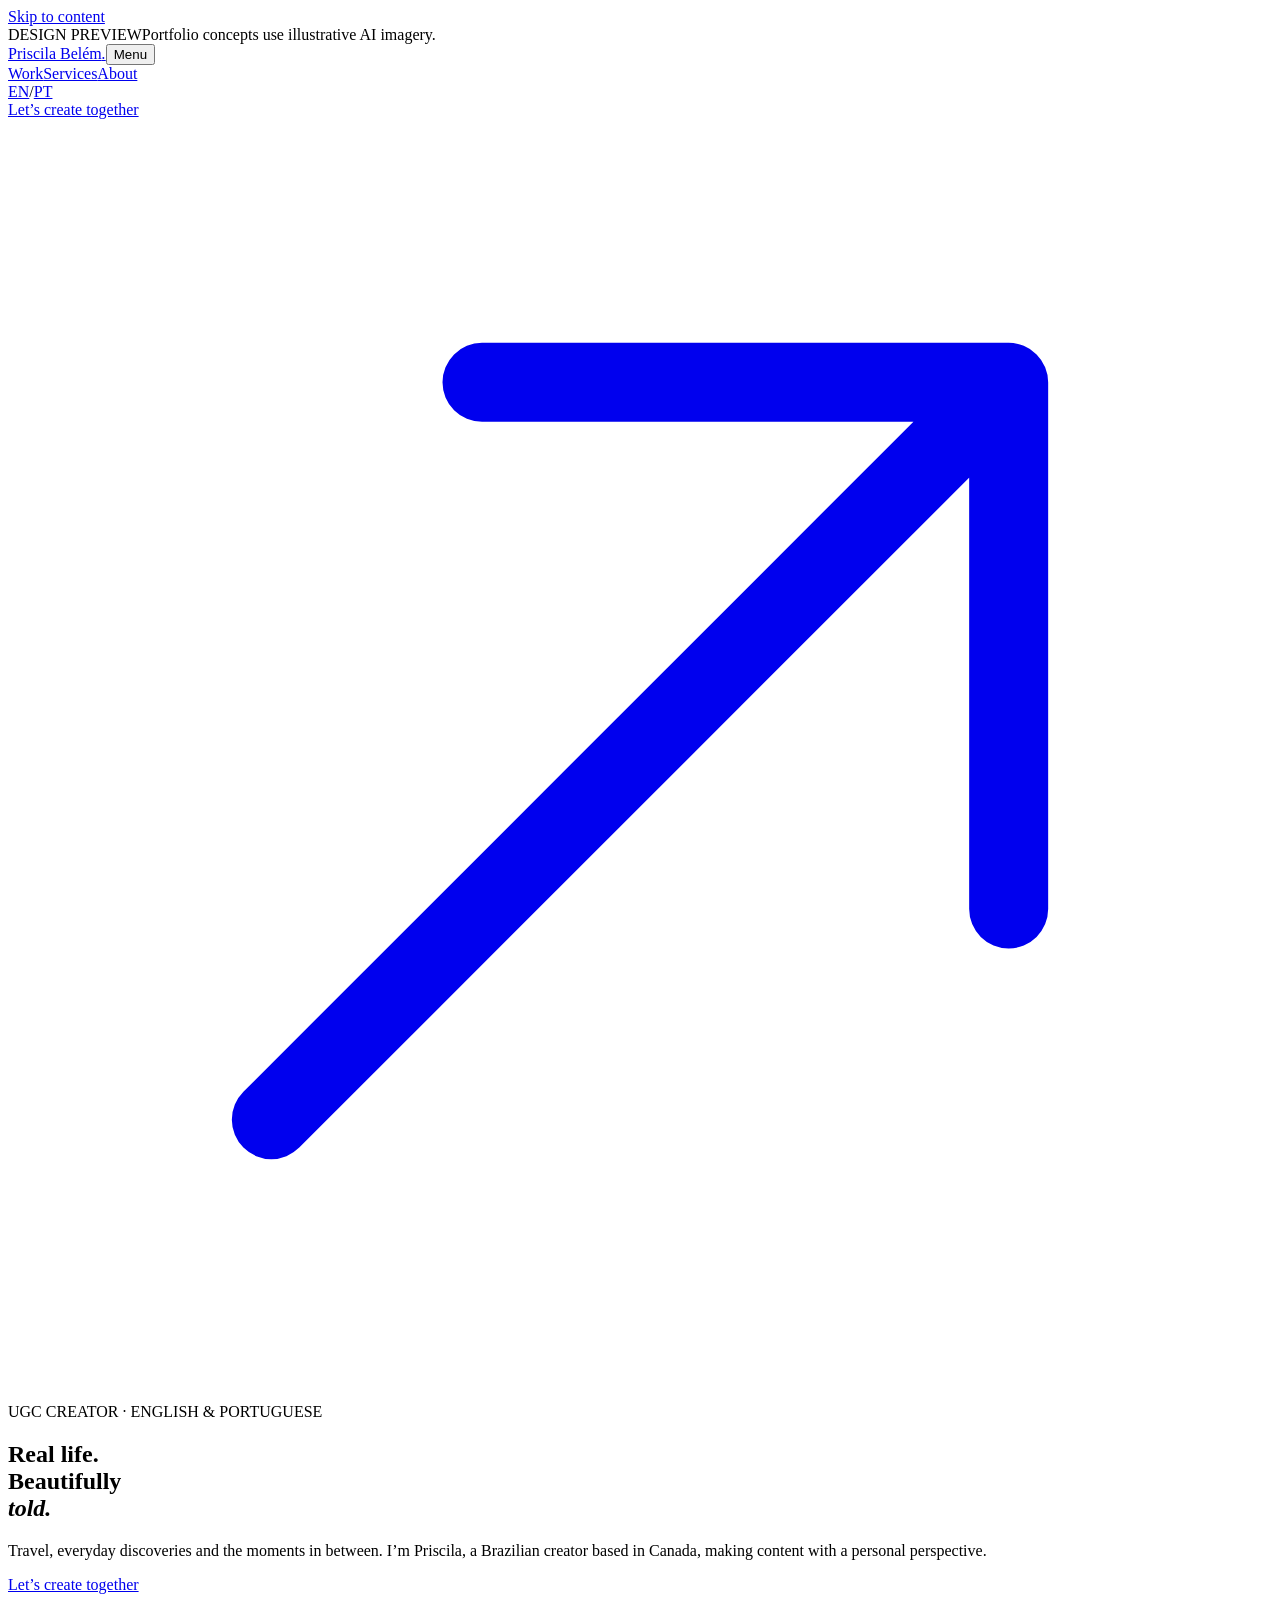
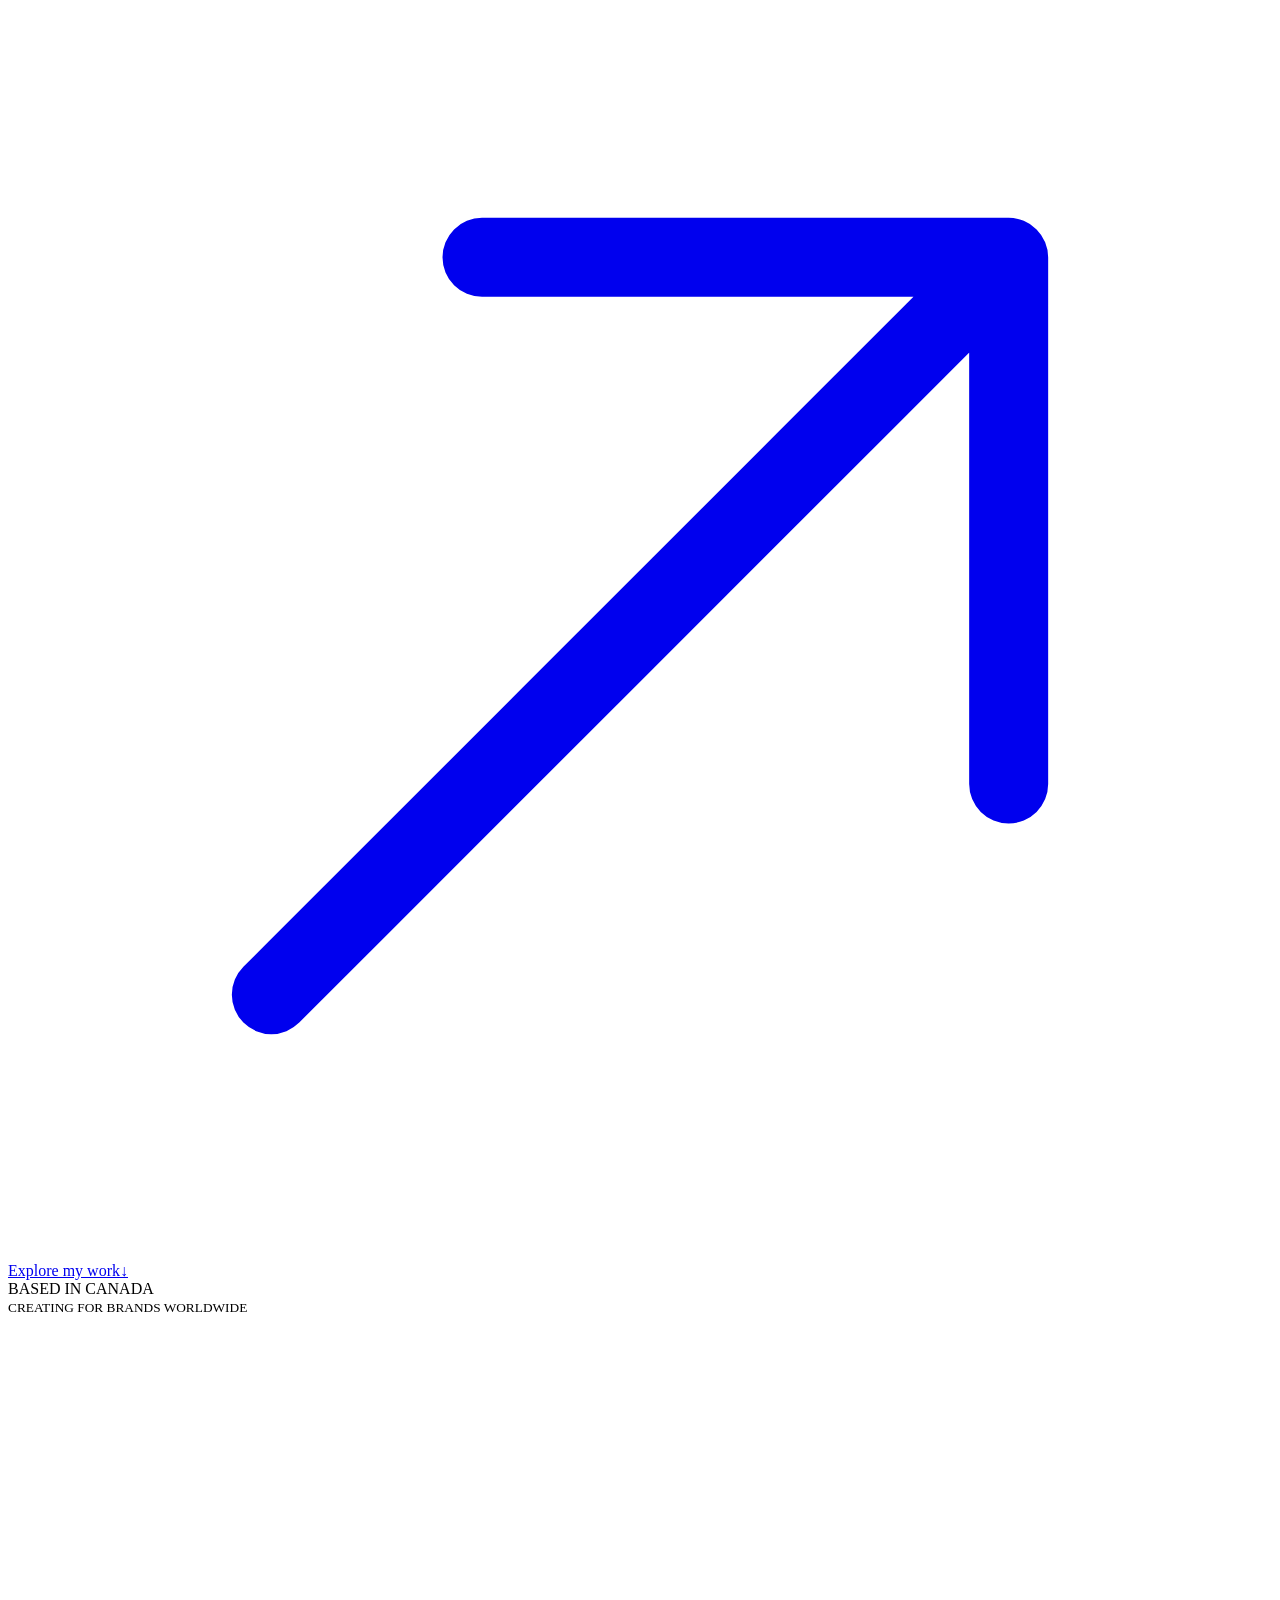
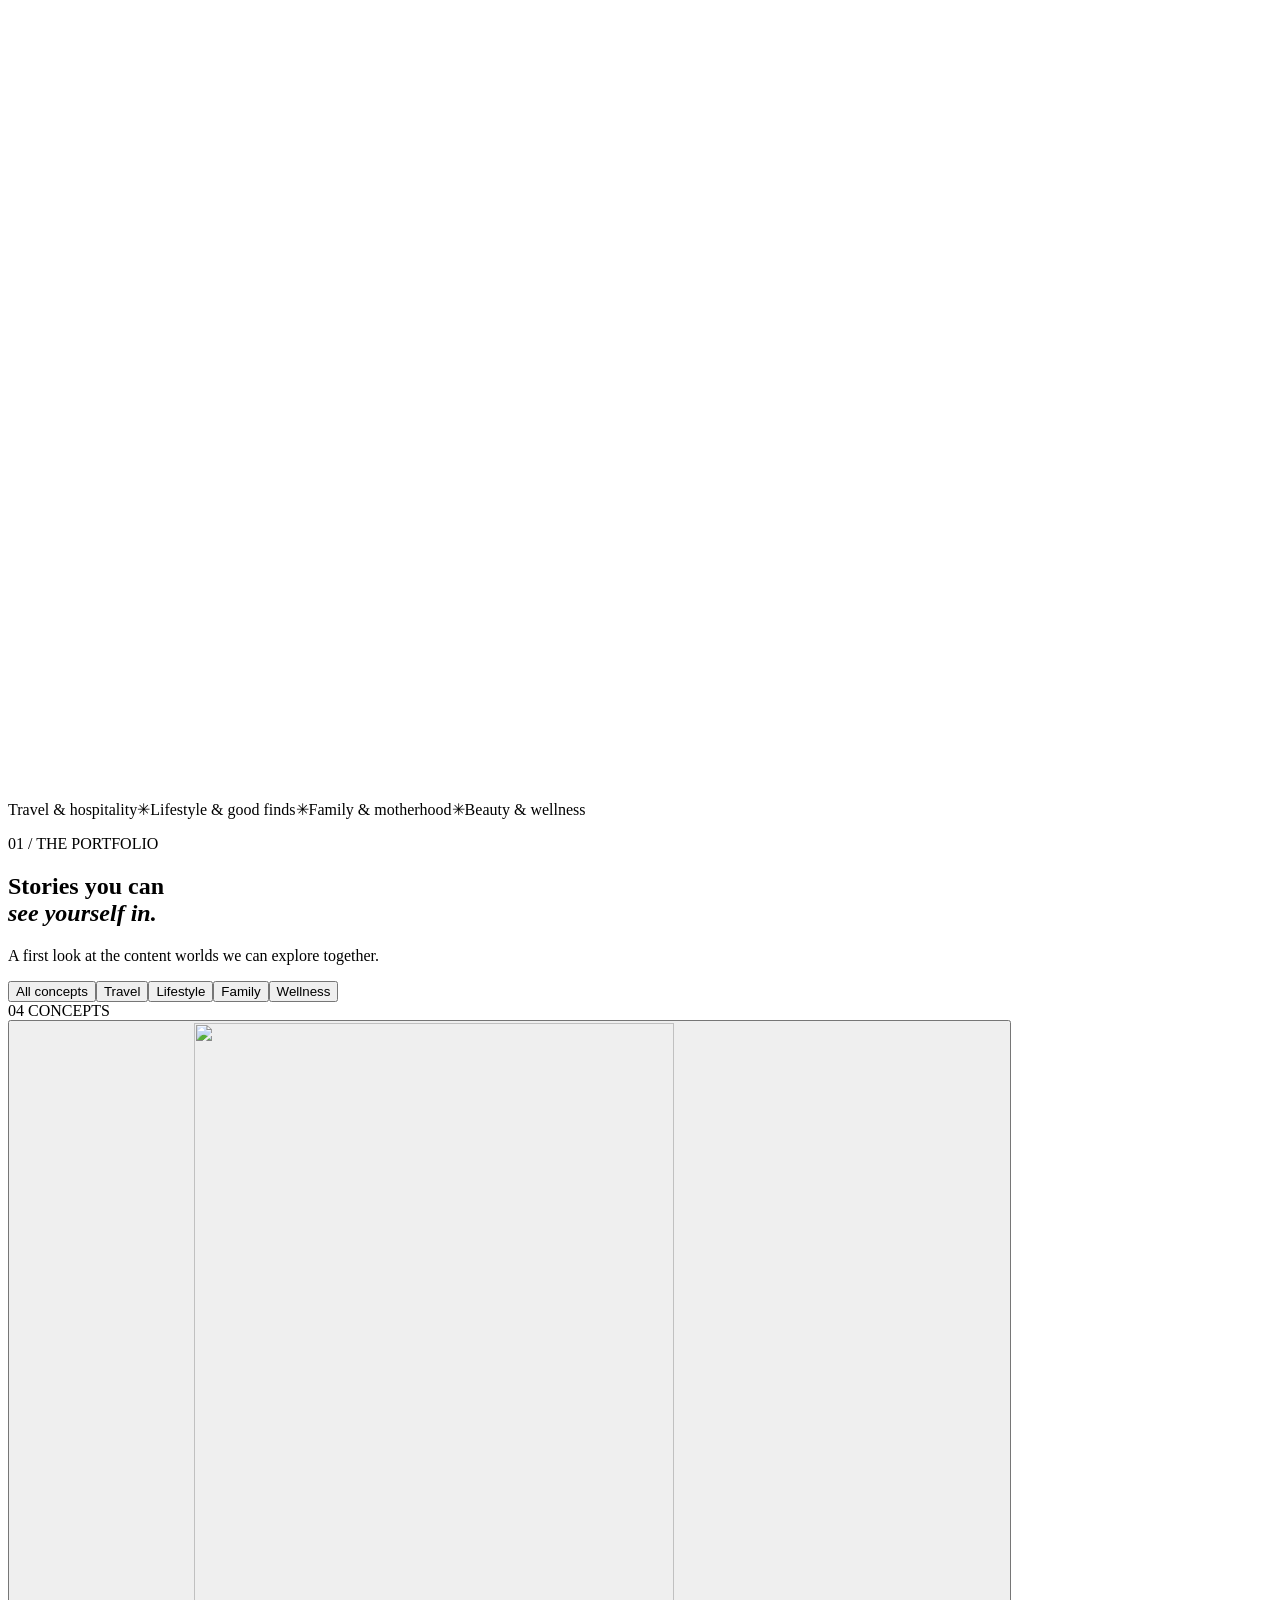
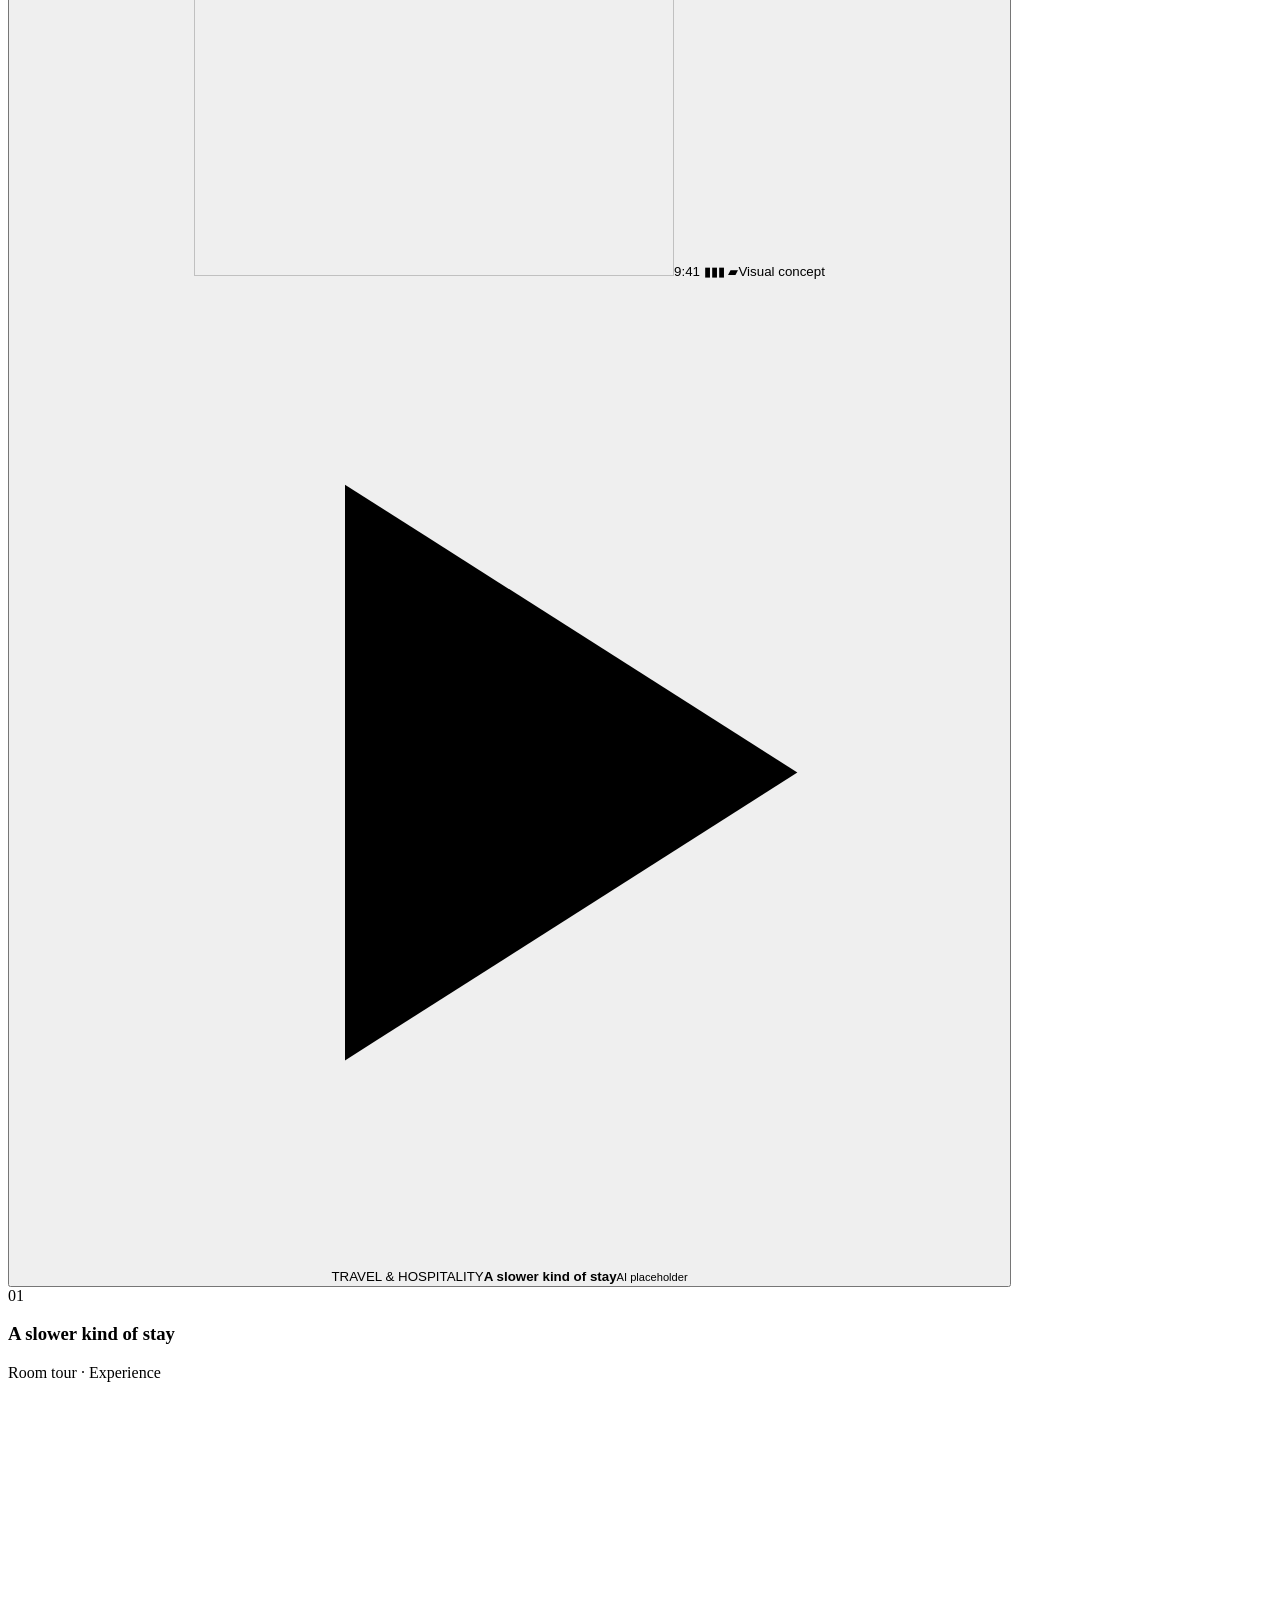
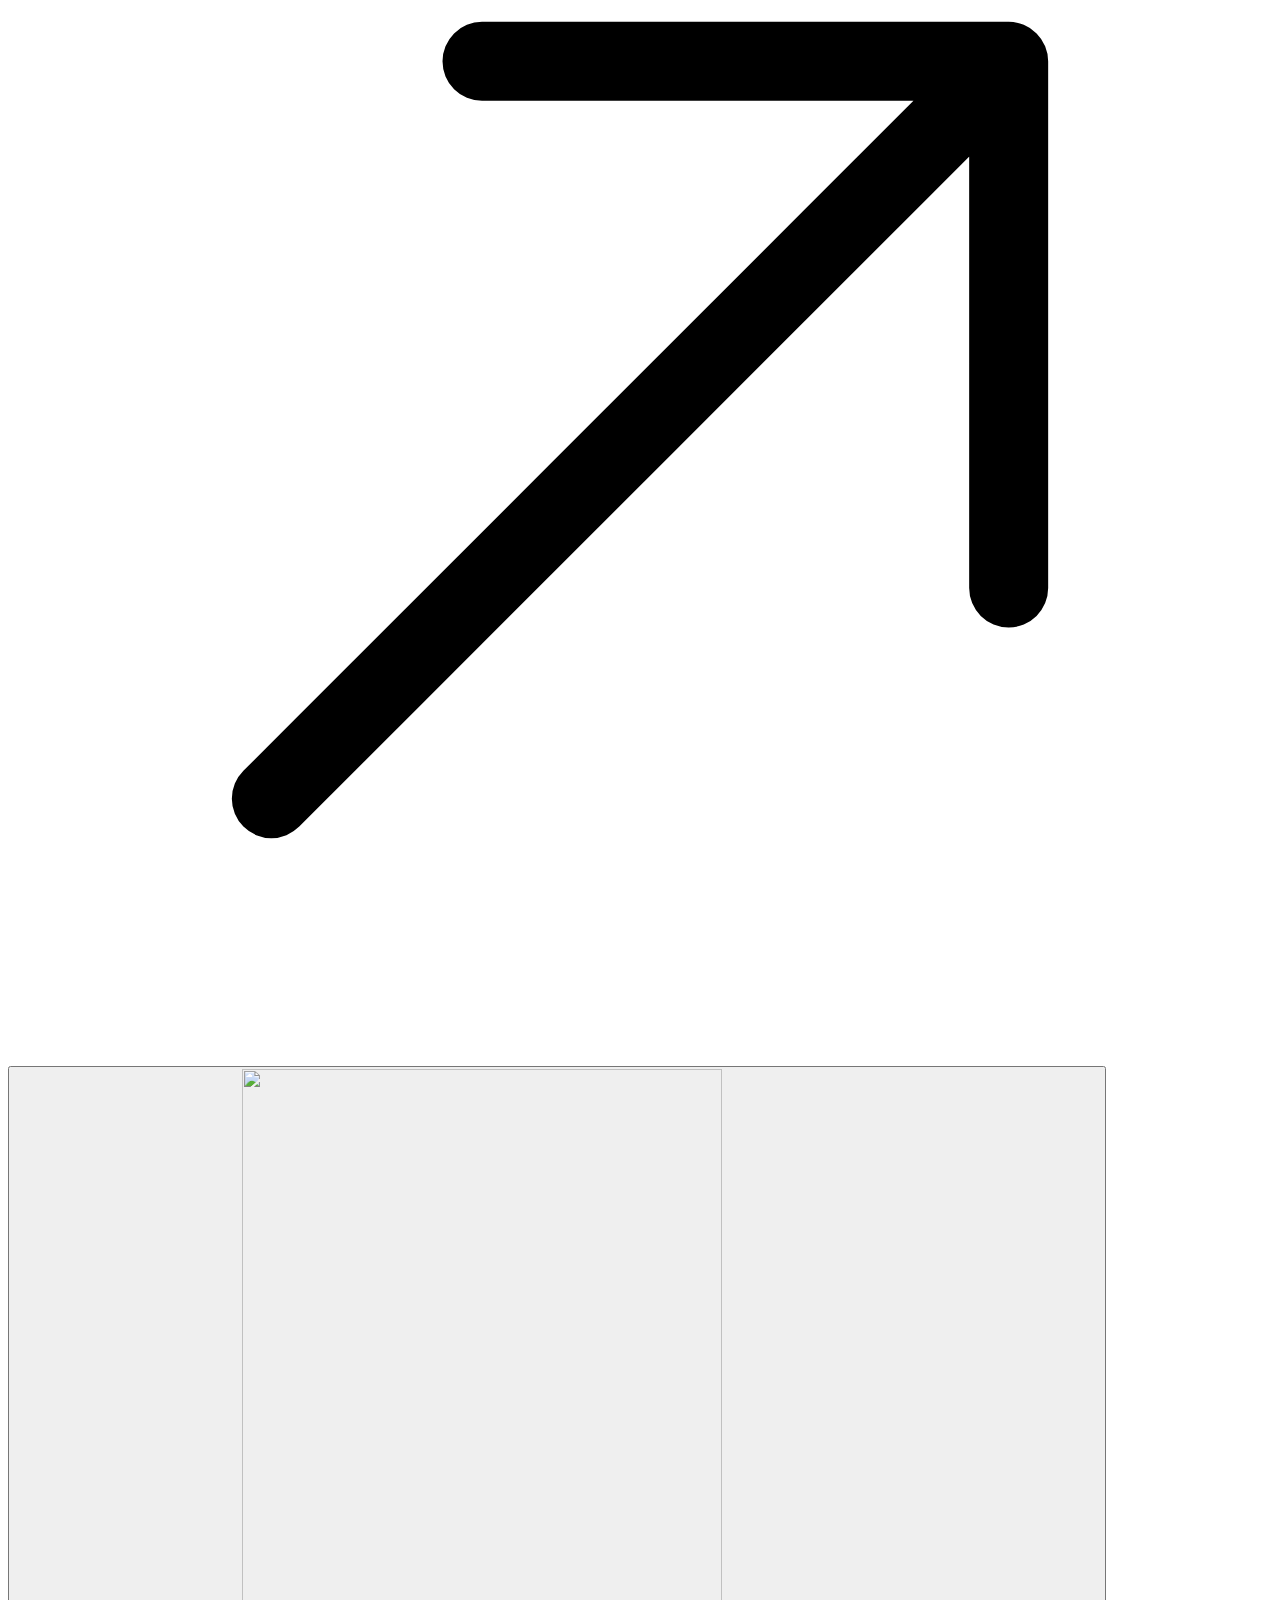
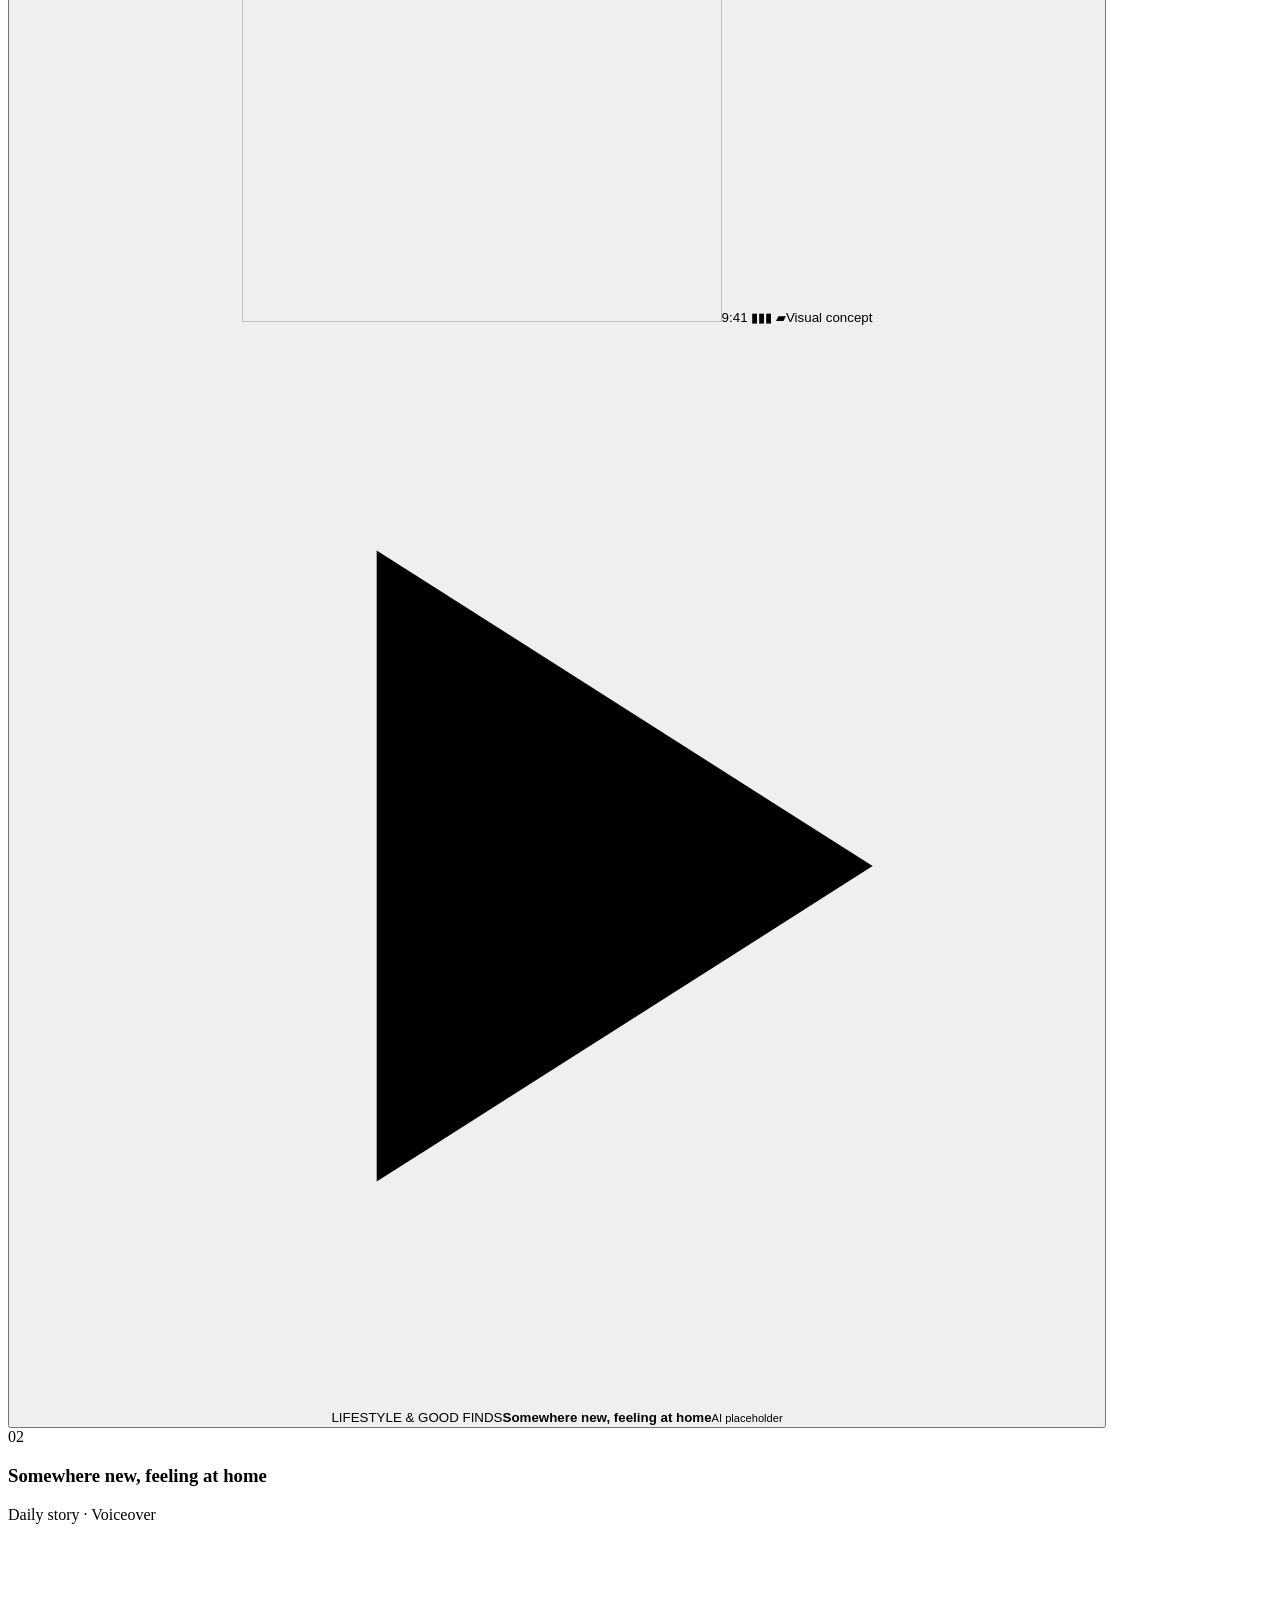
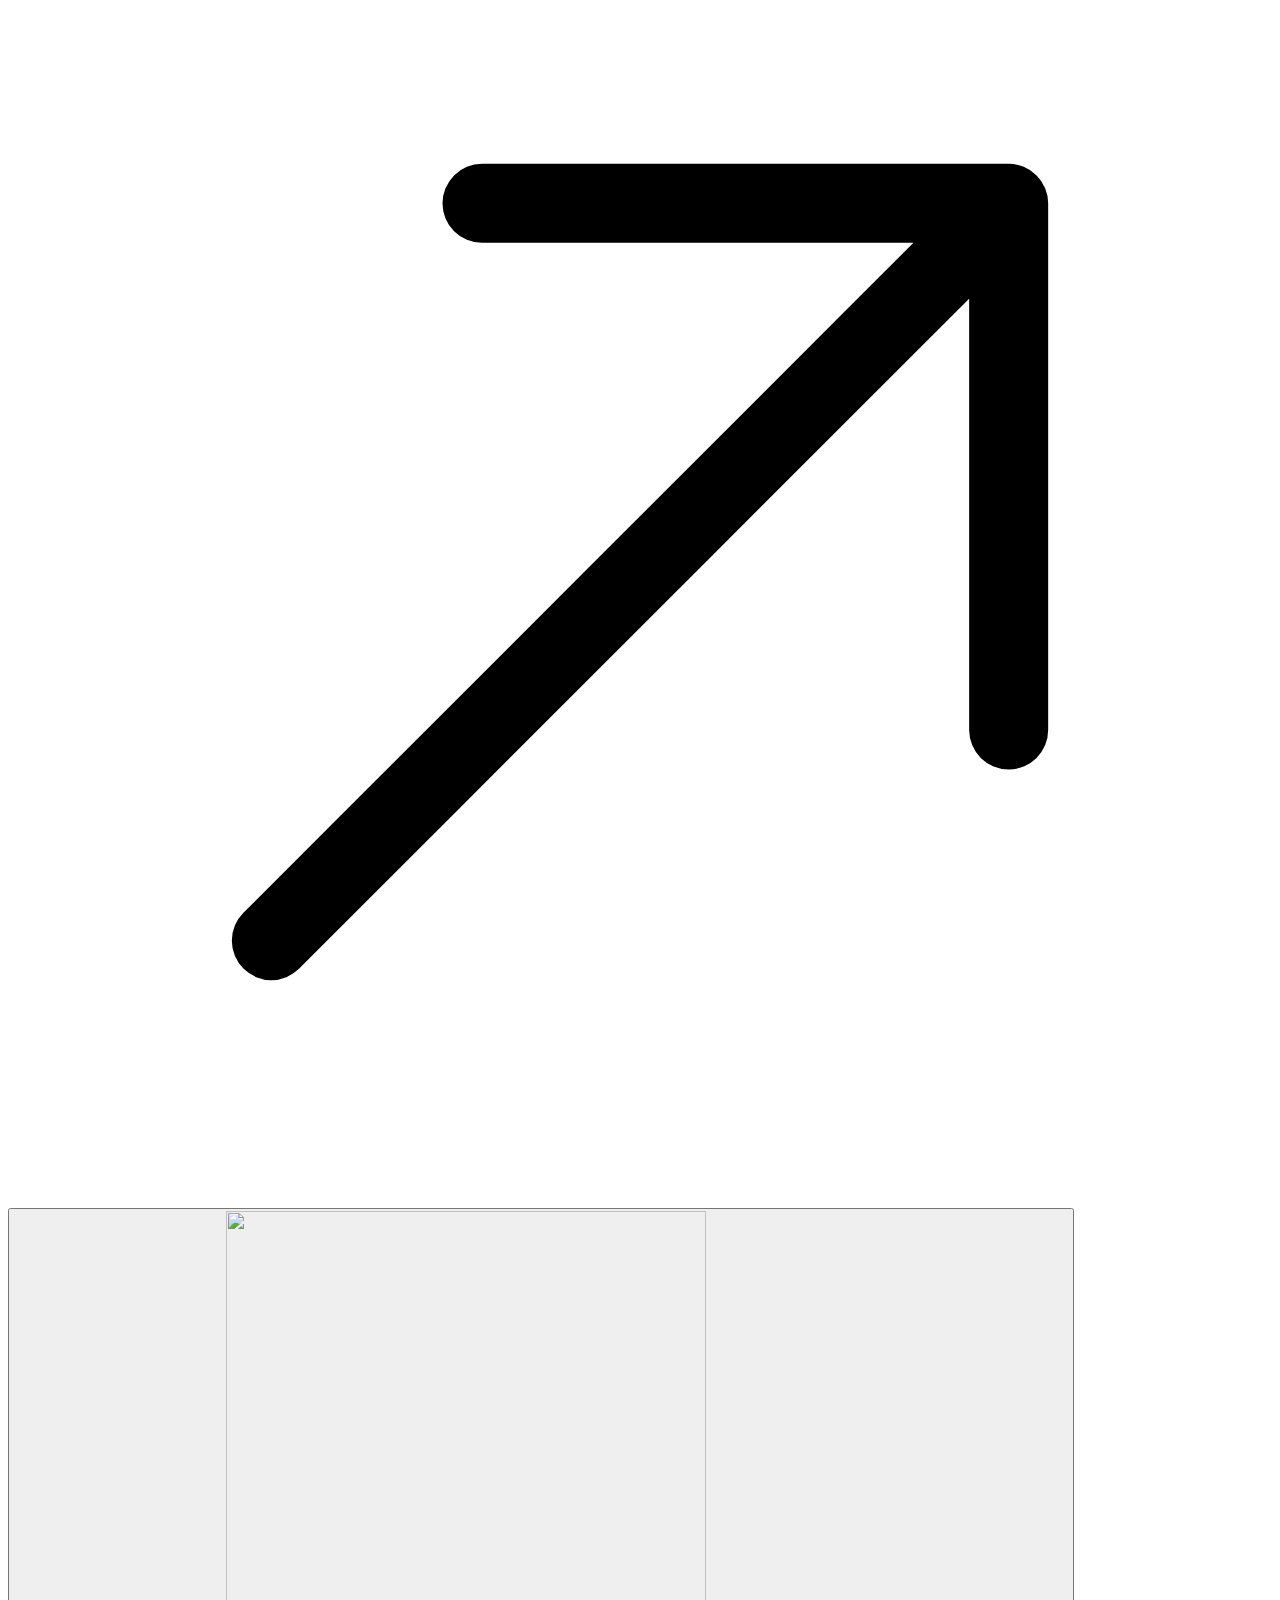
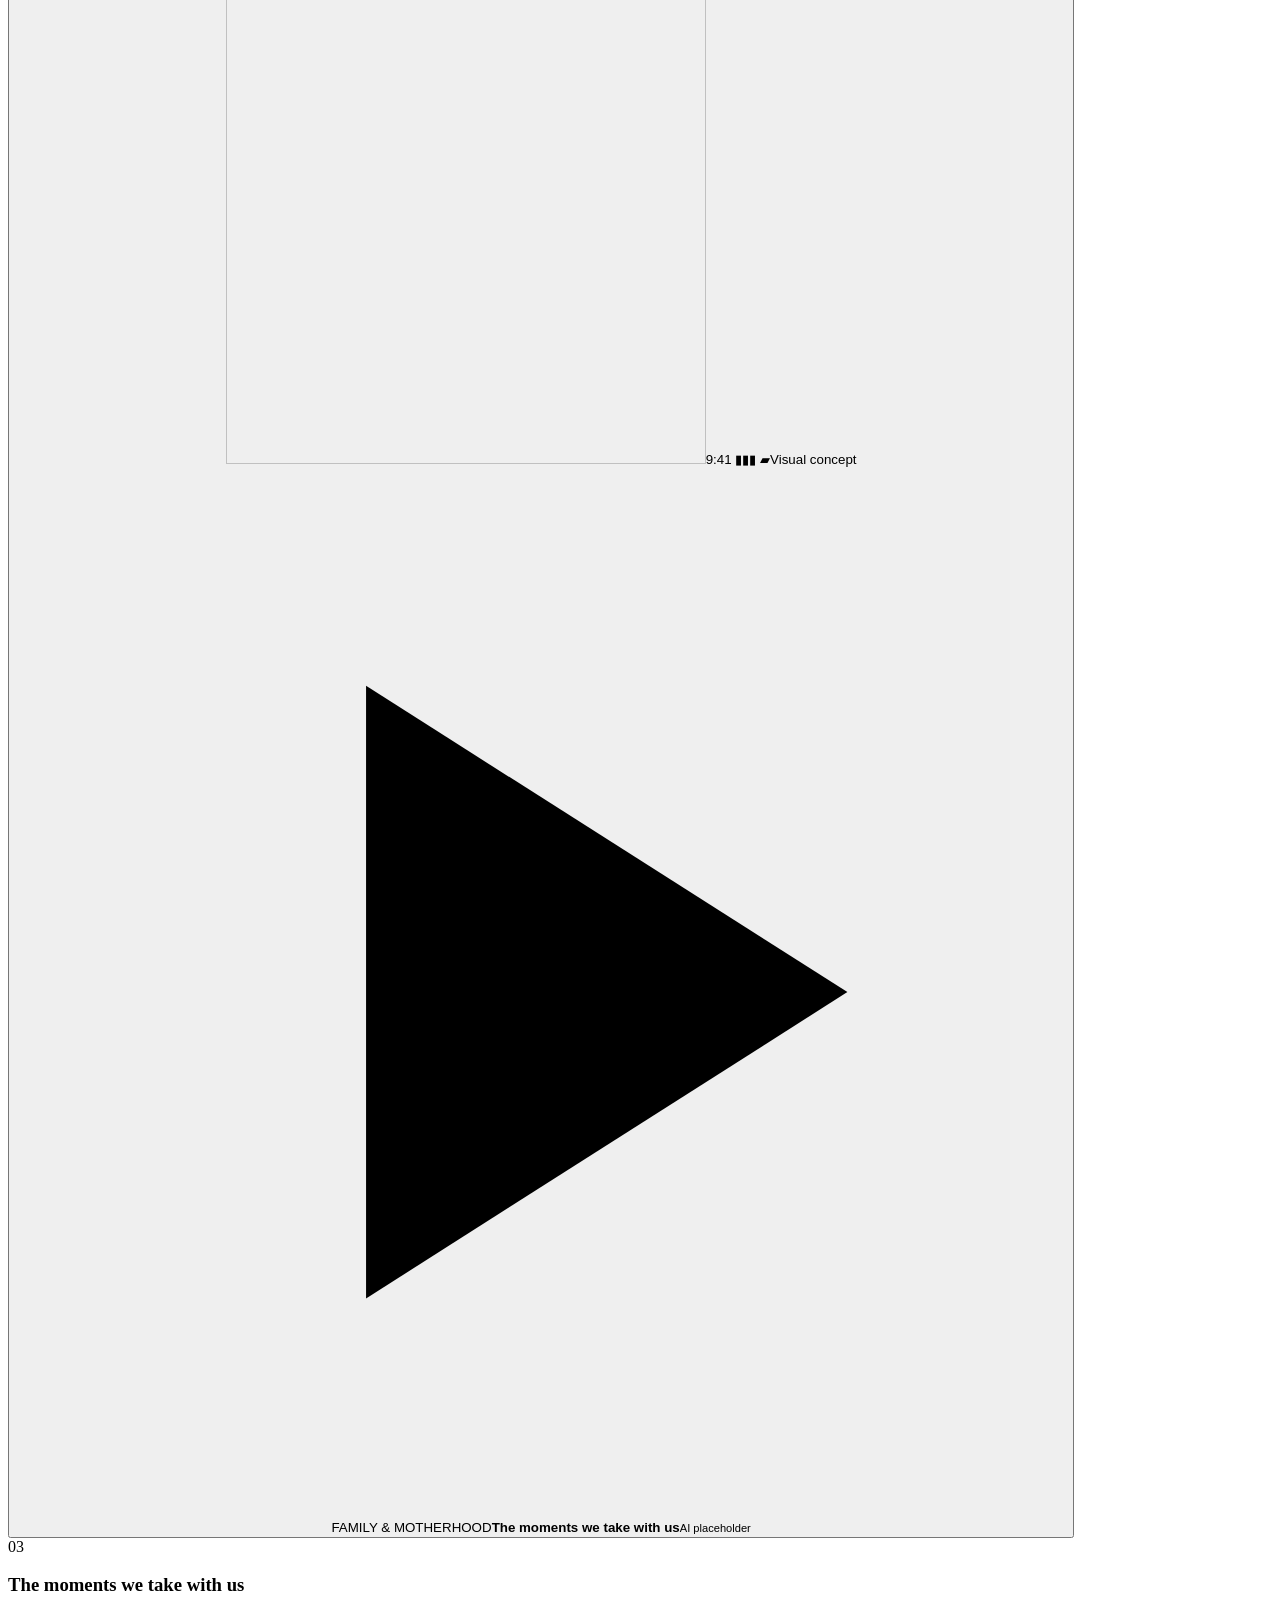
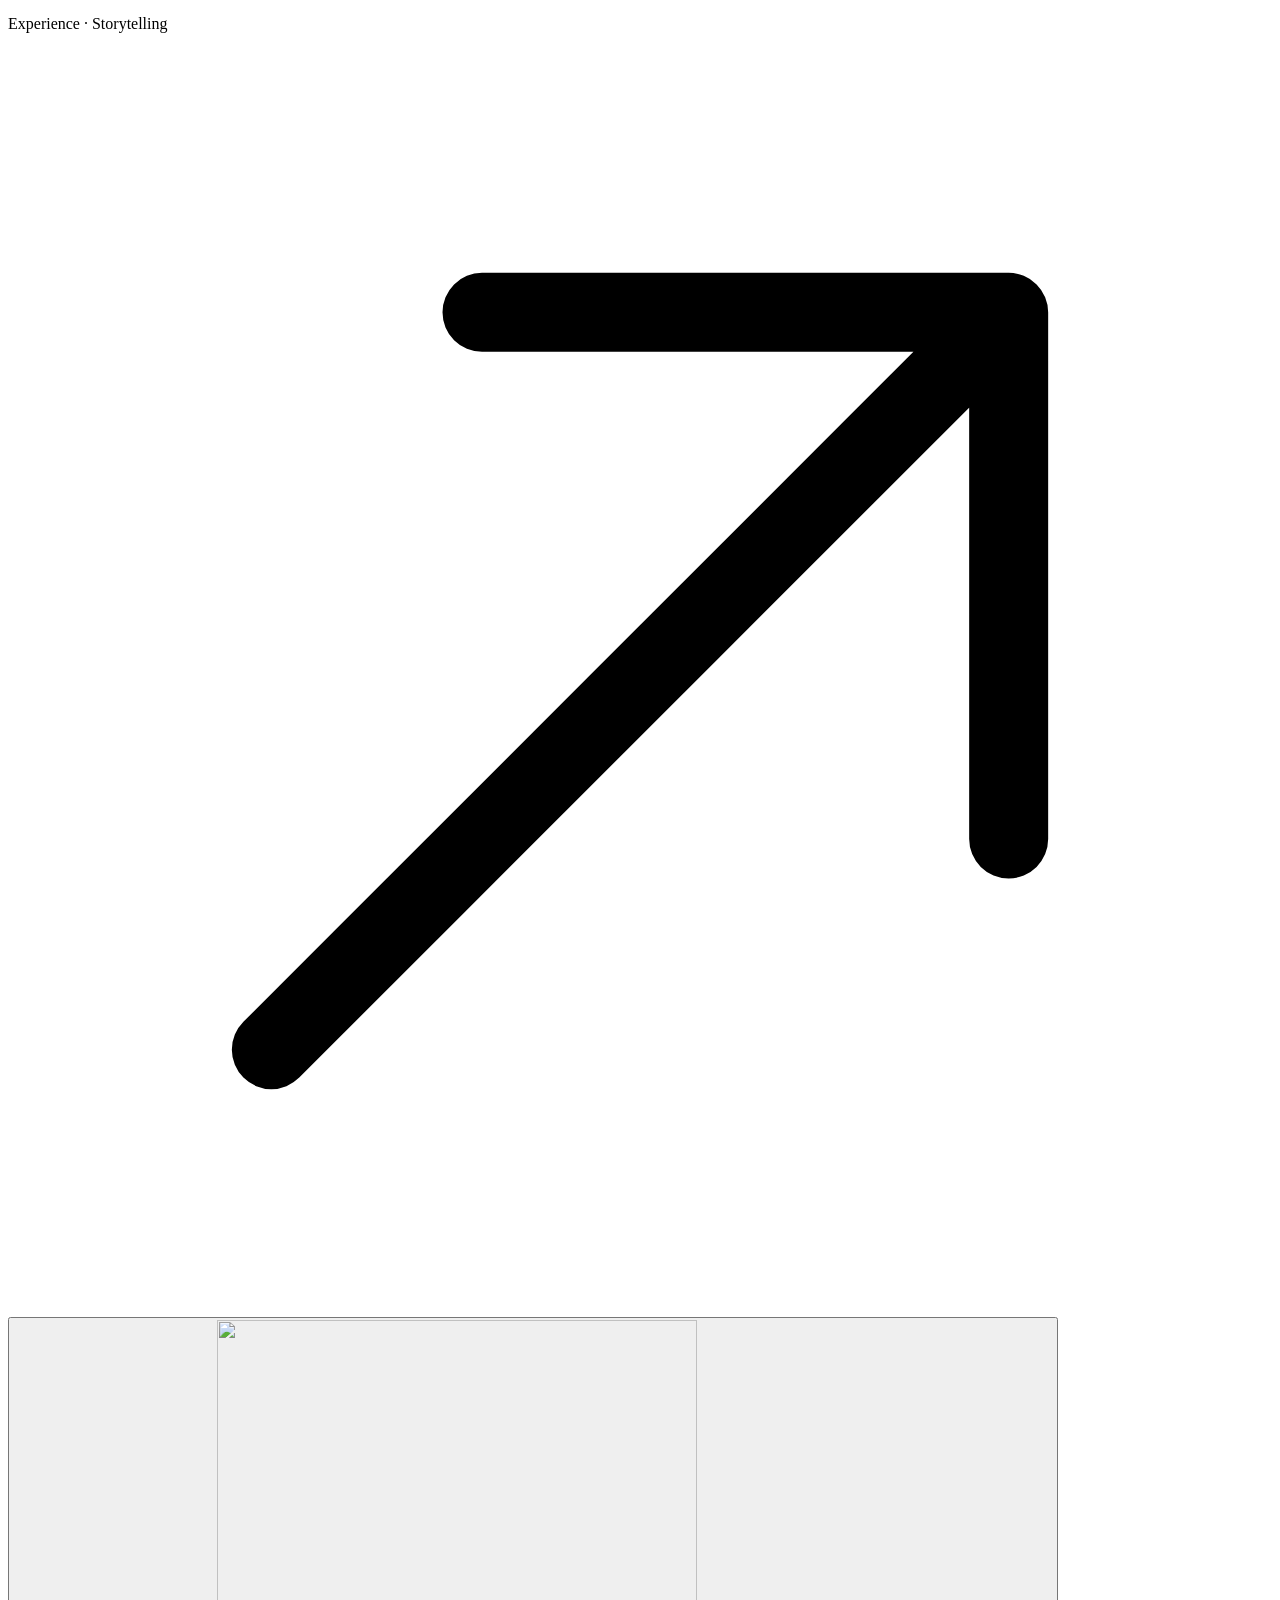
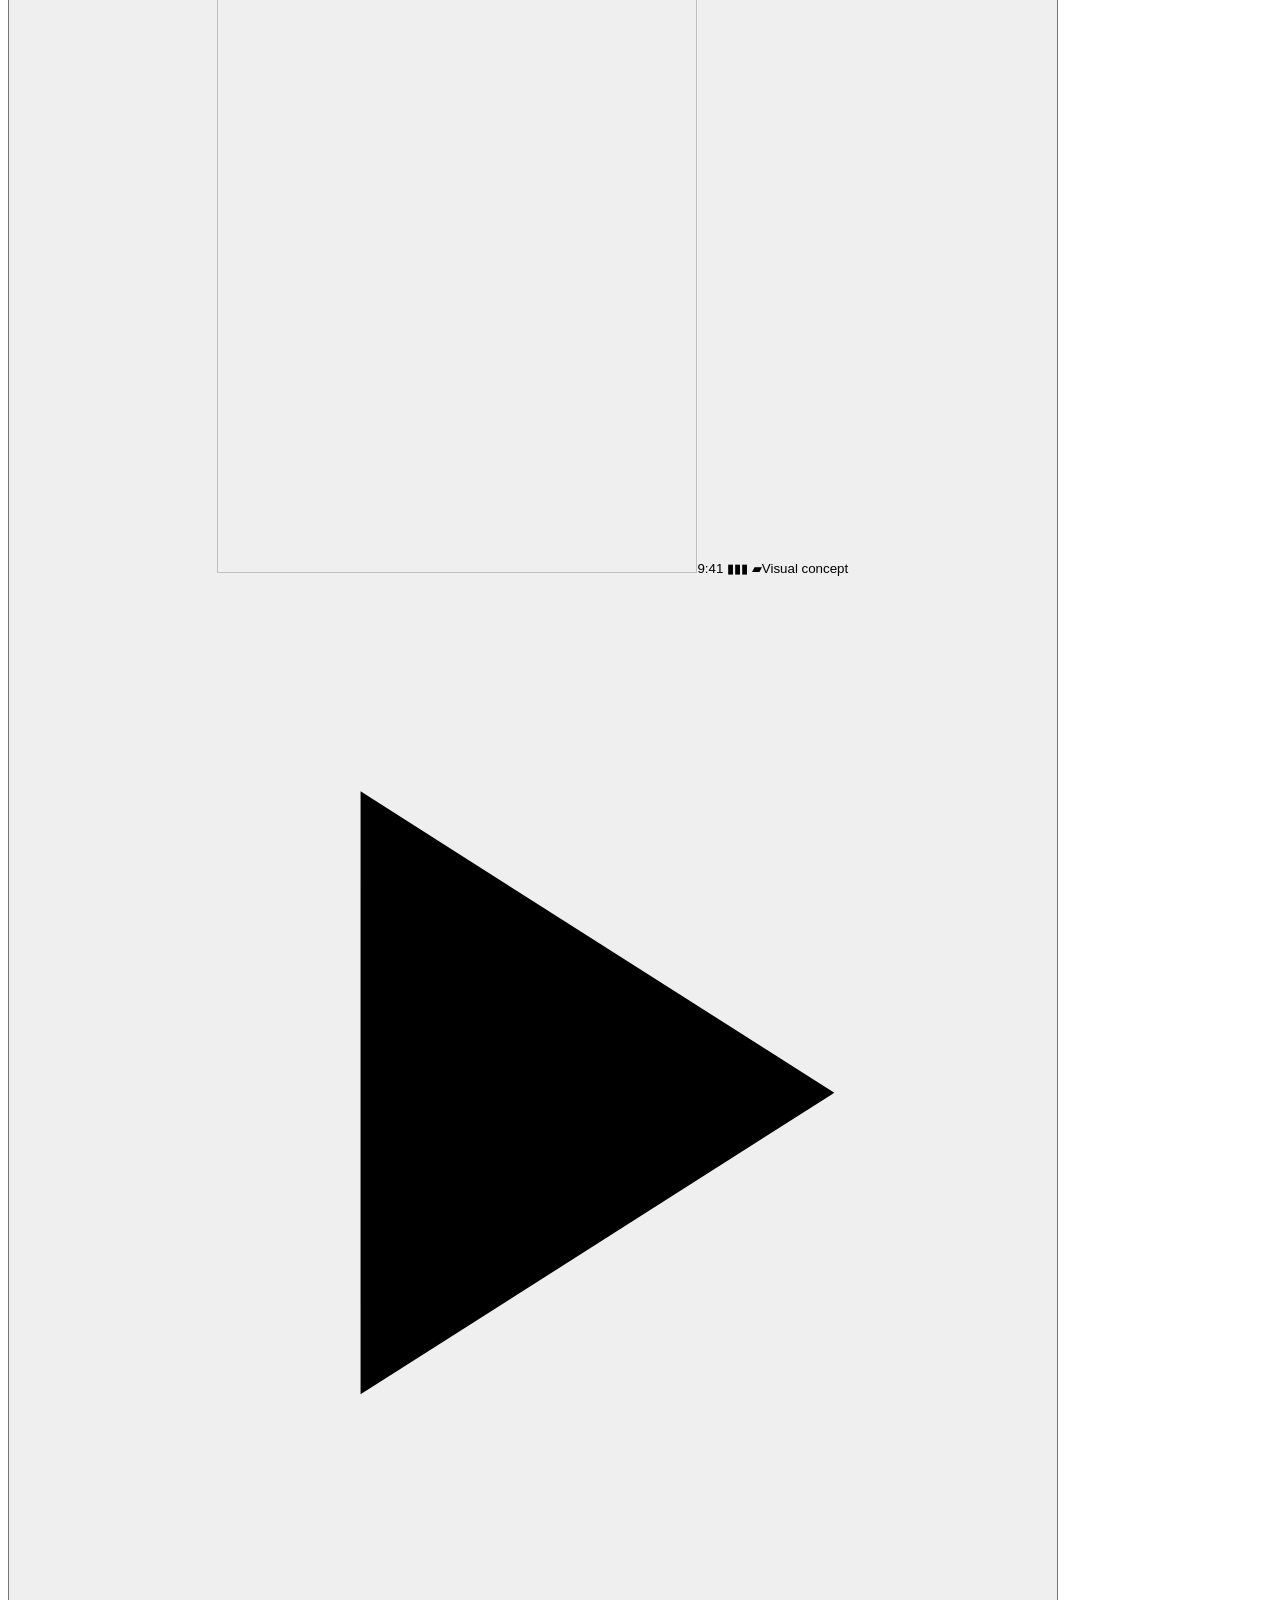
==== commit e299c9d2: "Add editorial icons and update collaboration CTA" ====
--- a/index.html
+++ b/index.html
@@ -1 +1 @@
-<!DOCTYPE html><html lang="en"><head><meta charset="UTF-8"><meta name="viewport" content="width=device-width, initial-scale=1"><title>Priscila Belém | Travel, Lifestyle &amp; UGC Creator</title><meta name="description" content="English and Portuguese UGC for travel, lifestyle, family and wellness brands. A Brazilian creator based in Canada."><meta name="robots" content="noindex, nofollow"><meta name="theme-color" content="#f7f3ee"><meta property="og:title" content="Priscila Belém | Travel, Lifestyle &amp; UGC Creator"><meta property="og:description" content="English and Portuguese UGC for travel, lifestyle, family and wellness brands. A Brazilian creator based in Canada."><meta property="og:type" content="website"><meta property="og:locale" content="en_CA"><link rel="icon" href="/priscila-belem-preview/favicon.svg" type="image/svg+xml"><link rel="stylesheet" href="/priscila-belem-preview/_astro/Layout.3Oqclnz6.css"></head><body data-locale="en"><a class="skip-link" href="#main">Skip to content</a><div class="preview-bar"><span>DESIGN PREVIEW</span><span>Portfolio concepts use illustrative AI imagery.</span></div><header class="site-header"><div class="header-inner wrap"><a class="wordmark" href="/priscila-belem-preview/" aria-label="Priscila Belém · Portfolio">Priscila <span>Belém</span><i aria-hidden="true">.</i></a><button class="menu-toggle" aria-expanded="false" aria-controls="main-nav"><span>Menu</span><span class="menu-lines" aria-hidden="true"></span></button><nav id="main-nav" aria-label="Main navigation"><a href="/priscila-belem-preview/#work">Work</a><a href="/priscila-belem-preview/#services">Services</a><a href="/priscila-belem-preview/#about">About</a><div class="language-switch" aria-label="Language"><a href="/priscila-belem-preview/" lang="en" aria-current="page">EN</a><span>/</span><a href="/priscila-belem-preview/pt/" lang="pt-BR">PT</a></div><a class="button button-small" href="/priscila-belem-preview/work-with-me/">Let’s work together<svg class="arrow-icon" aria-hidden="true" viewBox="0 0 24 24" fill="none" stroke="currentColor" stroke-width="1.5" stroke-linecap="round" stroke-linejoin="round"><path d="M5 19 19 5M9 5h10v10"></path></svg></a></nav></div></header><main id="main"><section class="hero"><div class="hero-inner wrap"><div class="hero-copy"><p class="eyebrow">UGC CREATOR · ENGLISH &amp; PORTUGUESE</p><h1>Real life.<br>Beautifully<br><em>told.</em></h1><p class="hero-description">Travel, everyday discoveries and the moments in between. I’m Priscila, a Brazilian creator based in Canada, making content with a personal perspective.</p><div class="hero-actions"><a class="button" href="/priscila-belem-preview/work-with-me/">Let’s work together<svg class="arrow-icon" aria-hidden="true" viewBox="0 0 24 24" fill="none" stroke="currentColor" stroke-width="1.5" stroke-linecap="round" stroke-linejoin="round"><path d="M5 19 19 5M9 5h10v10"></path></svg></a><a class="text-link" href="#work">Explore my work<span aria-hidden="true">↓</span></a></div><div class="hero-footnote"><span class="location-dot" aria-hidden="true"></span><span>BASED IN CANADA<br><small>CREATING FOR BRANDS WORLDWIDE</small></span></div></div></div><picture class="hero-photo"><source media="(max-width: 900px)" srcset="/priscila-belem-preview/media/priscila-hero-mobile-480.webp 480w, /priscila-belem-preview/media/priscila-hero-mobile-960.webp 960w" sizes="100vw"><img src="/priscila-belem-preview/media/priscila-hero-1920.webp" srcset="/priscila-belem-preview/media/priscila-hero-1280.webp 1280w, /priscila-belem-preview/media/priscila-hero-1920.webp 1920w" sizes="100vw" width="1920" height="1080" fetchpriority="high" alt="Priscila Belém sitting in a director’s chair and holding a phone."></picture></section><div class="niche-strip"><div class="wrap"><span>Travel &amp; hospitality</span><span class="strip-star" aria-hidden="true">✳</span><span>Lifestyle &amp; good finds</span><span class="strip-star" aria-hidden="true">✳</span><span>Family &amp; motherhood</span><span class="strip-star" aria-hidden="true">✳</span><span>Beauty &amp; wellness</span></div></div><section class="work-section section" id="work"><div class="wrap"><div class="section-intro"><div><p class="eyebrow">01 / THE PORTFOLIO</p><h2>Stories you can<br><em>see yourself in.</em></h2></div><p class="intro-side">A first look at the content worlds we can explore together.</p></div><div class="work-toolbar"><div class="filters" role="group" aria-label="Filter concepts"><button class="filter active" data-filter="all" aria-pressed="true">All concepts</button><button class="filter" data-filter="travel" aria-pressed="false">Travel</button><button class="filter" data-filter="lifestyle" aria-pressed="false">Lifestyle</button><button class="filter" data-filter="family" aria-pressed="false">Family</button><button class="filter" data-filter="wellness" aria-pressed="false">Wellness</button></div><span class="work-count" aria-live="polite">04 CONCEPTS</span></div><div class="work-grid"><article class="work-card" data-category="travel"><button class="work-open" data-image="/priscila-belem-preview/media/hotel-960.webp" data-title="A slower kind of stay" data-category-label="TRAVEL &amp; HOSPITALITY" aria-label="Explore concept: A slower kind of stay"><div class="phone"><span class="phone-side side-one" aria-hidden="true"></span><span class="phone-side side-two" aria-hidden="true"></span><div class="phone-screen"><img src="/priscila-belem-preview/media/hotel-480.webp" width="480" height="853" alt="" loading="lazy"><span class="dynamic-island" aria-hidden="true"></span><span class="phone-top" aria-hidden="true">9:41 <span>▮▮▮ ▰</span></span><span class="phone-badge">Visual concept</span><span class="play-button" aria-hidden="true"><svg viewBox="0 0 24 24" fill="currentColor"><path d="M8 5v14l11-7z"></path></svg></span><span class="phone-bottom"><span>TRAVEL &amp; HOSPITALITY</span><strong>A slower kind of stay</strong><small>AI placeholder</small></span><span class="home-indicator" aria-hidden="true"></span></div></div></button><div class="work-meta"><span>01</span><div><h3>A slower kind of stay</h3><p>Room tour · Experience</p></div><svg class="arrow-icon" aria-hidden="true" viewBox="0 0 24 24" fill="none" stroke="currentColor" stroke-width="1.5" stroke-linecap="round" stroke-linejoin="round"><path d="M5 19 19 5M9 5h10v10"></path></svg></div></article><article class="work-card" data-category="lifestyle"><button class="work-open" data-image="/priscila-belem-preview/media/hero-960.webp" data-title="Somewhere new, feeling at home" data-category-label="LIFESTYLE &amp; GOOD FINDS" aria-label="Explore concept: Somewhere new, feeling at home"><div class="phone"><span class="phone-side side-one" aria-hidden="true"></span><span class="phone-side side-two" aria-hidden="true"></span><div class="phone-screen"><img src="/priscila-belem-preview/media/hero-480.webp" width="480" height="853" alt="" loading="lazy"><span class="dynamic-island" aria-hidden="true"></span><span class="phone-top" aria-hidden="true">9:41 <span>▮▮▮ ▰</span></span><span class="phone-badge">Visual concept</span><span class="play-button" aria-hidden="true"><svg viewBox="0 0 24 24" fill="currentColor"><path d="M8 5v14l11-7z"></path></svg></span><span class="phone-bottom"><span>LIFESTYLE &amp; GOOD FINDS</span><strong>Somewhere new, feeling at home</strong><small>AI placeholder</small></span><span class="home-indicator" aria-hidden="true"></span></div></div></button><div class="work-meta"><span>02</span><div><h3>Somewhere new, feeling at home</h3><p>Daily story · Voiceover</p></div><svg class="arrow-icon" aria-hidden="true" viewBox="0 0 24 24" fill="none" stroke="currentColor" stroke-width="1.5" stroke-linecap="round" stroke-linejoin="round"><path d="M5 19 19 5M9 5h10v10"></path></svg></div></article><article class="work-card" data-category="family"><button class="work-open" data-image="/priscila-belem-preview/media/family-960.webp" data-title="The moments we take with us" data-category-label="FAMILY &amp; MOTHERHOOD" aria-label="Explore concept: The moments we take with us"><div class="phone"><span class="phone-side side-one" aria-hidden="true"></span><span class="phone-side side-two" aria-hidden="true"></span><div class="phone-screen"><img src="/priscila-belem-preview/media/family-480.webp" width="480" height="853" alt="" loading="lazy"><span class="dynamic-island" aria-hidden="true"></span><span class="phone-top" aria-hidden="true">9:41 <span>▮▮▮ ▰</span></span><span class="phone-badge">Visual concept</span><span class="play-button" aria-hidden="true"><svg viewBox="0 0 24 24" fill="currentColor"><path d="M8 5v14l11-7z"></path></svg></span><span class="phone-bottom"><span>FAMILY &amp; MOTHERHOOD</span><strong>The moments we take with us</strong><small>AI placeholder</small></span><span class="home-indicator" aria-hidden="true"></span></div></div></button><div class="work-meta"><span>03</span><div><h3>The moments we take with us</h3><p>Experience · Storytelling</p></div><svg class="arrow-icon" aria-hidden="true" viewBox="0 0 24 24" fill="none" stroke="currentColor" stroke-width="1.5" stroke-linecap="round" stroke-linejoin="round"><path d="M5 19 19 5M9 5h10v10"></path></svg></div></article><article class="work-card" data-category="wellness"><button class="work-open" data-image="/priscila-belem-preview/media/lifestyle-960.webp" data-title="A little ritual, wherever you go" data-category-label="BEAUTY &amp; WELLNESS" aria-label="Explore concept: A little ritual, wherever you go"><div class="phone"><span class="phone-side side-one" aria-hidden="true"></span><span class="phone-side side-two" aria-hidden="true"></span><div class="phone-screen"><img src="/priscila-belem-preview/media/lifestyle-480.webp" width="480" height="853" alt="" loading="lazy"><span class="dynamic-island" aria-hidden="true"></span><span class="phone-top" aria-hidden="true">9:41 <span>▮▮▮ ▰</span></span><span class="phone-badge">Visual concept</span><span class="play-button" aria-hidden="true"><svg viewBox="0 0 24 24" fill="currentColor"><path d="M8 5v14l11-7z"></path></svg></span><span class="phone-bottom"><span>BEAUTY &amp; WELLNESS</span><strong>A little ritual, wherever you go</strong><small>AI placeholder</small></span><span class="home-indicator" aria-hidden="true"></span></div></div></button><div class="work-meta"><span>04</span><div><h3>A little ritual, wherever you go</h3><p>Product demo · Lifestyle</p></div><svg class="arrow-icon" aria-hidden="true" viewBox="0 0 24 24" fill="none" stroke="currentColor" stroke-width="1.5" stroke-linecap="round" stroke-linejoin="round"><path d="M5 19 19 5M9 5h10v10"></path></svg></div></article></div><p class="empty-work" hidden>No concepts in this category yet.</p><p class="gallery-note">Concept gallery: AI-generated images show the visual direction. Real videos will replace these previews.</p></div></section><section class="services-section section wrap" id="services"><div class="services-heading"><p class="eyebrow">02 / CREATED FOR YOUR BRAND</p><h2>Your story.<br><em>My perspective.</em></h2><p>From the first idea to the final edit, content built around the experience you want to share.</p><a class="text-link" href="/priscila-belem-preview/work-with-me/">Let’s work together <svg class="arrow-icon" aria-hidden="true" viewBox="0 0 24 24" fill="none" stroke="currentColor" stroke-width="1.5" stroke-linecap="round" stroke-linejoin="round"><path d="M5 19 19 5M9 5h10v10"></path></svg></a></div><div class="service-list"><article><span class="service-number">01</span><div><h3>UGC video</h3><p>Experiences, product demonstrations and everyday stories, made for your brand’s channels.</p></div><svg class="arrow-icon" aria-hidden="true" viewBox="0 0 24 24" fill="none" stroke="currentColor" stroke-width="1.5" stroke-linecap="round" stroke-linejoin="round"><path d="M5 19 19 5M9 5h10v10"></path></svg></article><article><span class="service-number">02</span><div><h3>Travel &amp; hospitality</h3><p>Stays, destinations and the little details that help people picture themselves there.</p></div><svg class="arrow-icon" aria-hidden="true" viewBox="0 0 24 24" fill="none" stroke="currentColor" stroke-width="1.5" stroke-linecap="round" stroke-linejoin="round"><path d="M5 19 19 5M9 5h10v10"></path></svg></article><article><span class="service-number">03</span><div><h3>Lifestyle photography</h3><p>Considered images of products, places and real-life moments.</p></div><svg class="arrow-icon" aria-hidden="true" viewBox="0 0 24 24" fill="none" stroke="currentColor" stroke-width="1.5" stroke-linecap="round" stroke-linejoin="round"><path d="M5 19 19 5M9 5h10v10"></path></svg></article><article><span class="service-number">04</span><div><h3>Voiceover &amp; raw footage</h3><p>English or Portuguese narration, with footage options tailored to your brief.</p></div><svg class="arrow-icon" aria-hidden="true" viewBox="0 0 24 24" fill="none" stroke="currentColor" stroke-width="1.5" stroke-linecap="round" stroke-linejoin="round"><path d="M5 19 19 5M9 5h10v10"></path></svg></article></div></section><section class="about-section" id="about"><div class="wrap about-grid"><figure><img src="/priscila-belem-preview/media/priscila-sofa-960.webp" srcset="/priscila-belem-preview/media/priscila-sofa-480.webp 480w, /priscila-belem-preview/media/priscila-sofa-960.webp 960w" sizes="(max-width: 600px) 85vw, 40vw" width="960" height="1440" loading="lazy" alt="Priscila Belém sitting on a caramel sofa with a tablet on her lap."></figure><div class="about-copy"><p class="eyebrow">03 / THE PERSON BEHIND THE CONTENT</p><h2>Hi, I’m<br><em>Priscila.</em></h2><p class="about-lead">Brazilian roots. A life in Canada. An eye for the details that make an experience worth sharing.</p><p>I create content around travel, lifestyle, family experiences and wellness. My approach starts with everyday life, with an editorial eye that brings each story into focus.</p><p class="languages">Portuguese, native · English, fluent</p><a class="text-link" href="/priscila-belem-preview/work-with-me/">Tell me about your brand<svg class="arrow-icon" aria-hidden="true" viewBox="0 0 24 24" fill="none" stroke="currentColor" stroke-width="1.5" stroke-linecap="round" stroke-linejoin="round"><path d="M5 19 19 5M9 5h10v10"></path></svg></a></div></div></section><section class="process-section section wrap" id="process"><p class="eyebrow">04 / A LITTLE ABOUT THE PROCESS</p><h2>Good content starts<br><em>with a conversation.</em></h2><ol class="process-grid"><li><span class="process-number">01</span><h3>Share your idea</h3><p>Tell me about your brand, audience and what you have in mind.</p></li><li><span class="process-number">02</span><h3>Shape the story</h3><p>We agree on the concept, deliverables, timeline and usage.</p></li><li><span class="process-number">03</span><h3>Create &amp; refine</h3><p>Production and agreed revisions bring the idea together.</p></li><li><span class="process-number">04</span><h3>Ready to share</h3><p>Your content is delivered in the formats we agreed on.</p></li></ol></section><section class="faq-section section wrap"><div><p class="eyebrow">BEFORE WE BEGIN</p><h2>A few practical things.</h2></div><div class="faq-list"><details><summary>Which languages do you create in?<span aria-hidden="true">+</span></summary><p>I create in English and Brazilian Portuguese. We can discuss the language and approach that fit your audience.</p></details><details><summary>Can we work together from another country?<span aria-hidden="true">+</span></summary><p>Yes. I’m based in Canada and welcome international inquiries. On-location projects depend on the destination and travel availability.</p></details><details><summary>Can my brand use the content in ads?<span aria-hidden="true">+</span></summary><p>Usage is agreed as part of each proposal. Let me know whether you need organic content, paid advertising assets or both.</p></details><details><summary>Is posting on your profile included?<span aria-hidden="true">+</span></summary><p>Content creation and posting to my own channels are separate scopes. Include any posting needs in your inquiry so we can discuss them.</p></details></div></section><section class="final-cta"><div class="wrap"><p class="eyebrow">SOMETHING IN MIND?</p><h2>Let’s make it<br><em>feel real.</em></h2><p>A place to discover. A product to experience. A story to tell.</p><a class="button" href="/priscila-belem-preview/work-with-me/">Let’s work together<svg class="arrow-icon" aria-hidden="true" viewBox="0 0 24 24" fill="none" stroke="currentColor" stroke-width="1.5" stroke-linecap="round" stroke-linejoin="round"><path d="M5 19 19 5M9 5h10v10"></path></svg></a></div><span class="cta-spark" aria-hidden="true">✳</span></section><dialog id="work-dialog" class="work-dialog" aria-labelledby="work-dialog-title"><button class="dialog-close" data-close-dialog aria-label="Close">×</button><div class="dialog-grid"><div class="dialog-media"><img id="dialog-image" width="480" height="853" alt="AI placeholder"></div><div class="dialog-copy"><p class="eyebrow" id="dialog-category">Visual concept</p><h2 id="work-dialog-title">A glimpse of the direction.</h2><p>This is an AI-generated visual concept for layout review. It is not a real video, client project or brand partnership. Final videos will play here, inside the iPhone frame.</p><a class="button" href="/priscila-belem-preview/work-with-me/">Brief a project like this <svg class="arrow-icon" aria-hidden="true" viewBox="0 0 24 24" fill="none" stroke="currentColor" stroke-width="1.5" stroke-linecap="round" stroke-linejoin="round"><path d="M5 19 19 5M9 5h10v10"></path></svg></a></div></div></dialog></main><footer class="site-footer"><div class="wrap footer-top"><div><a class="wordmark footer-wordmark" href="/priscila-belem-preview/">Priscila <span>Belém</span><i aria-hidden="true">.</i></a><p>Real life, with an editorial eye.</p><p class="footer-location">CANADA · EN / PT</p></div><div><h2 class="eyebrow">EXPLORE</h2><a href="/priscila-belem-preview/#work">Work</a><a href="/priscila-belem-preview/#services">Services</a><a href="/priscila-belem-preview/#about">About</a><a href="/priscila-belem-preview/work-with-me/">Let’s work together</a></div><div><h2 class="eyebrow">SAY HELLO</h2><a class="email-link" href="mailto:hello@priscilabelem.com">hello@priscilabelem.com<svg class="arrow-icon" aria-hidden="true" viewBox="0 0 24 24" fill="none" stroke="currentColor" stroke-width="1.5" stroke-linecap="round" stroke-linejoin="round"><path d="M5 19 19 5M9 5h10v10"></path></svg></a><p>A new story starts here.</p></div></div><div class="wrap footer-bottom"><span>© 2026 Priscila Belém</span><div><a href="/priscila-belem-preview/privacy/">Privacy</a><a href="/priscila-belem-preview/terms/">Terms</a><a href="/priscila-belem-preview/cookies/">Cookies</a><button class="text-button" data-open-privacy>Cookie settings</button></div><a href="https://add2go.ca" target="_blank" rel="noopener noreferrer">Website by add2go <svg class="arrow-icon" aria-hidden="true" viewBox="0 0 24 24" fill="none" stroke="currentColor" stroke-width="1.5" stroke-linecap="round" stroke-linejoin="round"><path d="M5 19 19 5M9 5h10v10"></path></svg></a></div></footer><dialog id="privacy-dialog" class="privacy-dialog" aria-labelledby="privacy-title"><button class="dialog-close" data-close-dialog aria-label="Close">×</button><p class="eyebrow">PRIVACY</p><h2 id="privacy-title">Your privacy choices</h2><p>There are no optional cookies to manage in this preview. Analytics will remain off until the final consent flow is configured.</p><a class="text-link" href="/priscila-belem-preview/cookies/">Cookies <svg class="arrow-icon" aria-hidden="true" viewBox="0 0 24 24" fill="none" stroke="currentColor" stroke-width="1.5" stroke-linecap="round" stroke-linejoin="round"><path d="M5 19 19 5M9 5h10v10"></path></svg></a></dialog><script src="/priscila-belem-preview/scripts/client.js" defer></script></body></html>+<!DOCTYPE html><html lang="en"><head><meta charset="UTF-8"><meta name="viewport" content="width=device-width, initial-scale=1"><title>Priscila Belém | Travel, Lifestyle &amp; UGC Creator</title><meta name="description" content="English and Portuguese UGC for travel, lifestyle, family and wellness brands. A Brazilian creator based in Canada."><meta name="robots" content="noindex, nofollow"><meta name="theme-color" content="#f7f3ee"><meta property="og:title" content="Priscila Belém | Travel, Lifestyle &amp; UGC Creator"><meta property="og:description" content="English and Portuguese UGC for travel, lifestyle, family and wellness brands. A Brazilian creator based in Canada."><meta property="og:type" content="website"><meta property="og:locale" content="en_CA"><link rel="icon" href="/priscila-belem-preview/favicon.svg" type="image/svg+xml"><link rel="stylesheet" href="/priscila-belem-preview/_astro/Layout.CQnHZVHB.css"></head><body data-locale="en"><a class="skip-link" href="#main">Skip to content</a><div class="preview-bar"><span>DESIGN PREVIEW</span><span>Portfolio concepts use illustrative AI imagery.</span></div><header class="site-header"><div class="header-inner wrap"><a class="wordmark" href="/priscila-belem-preview/" aria-label="Priscila Belém · Portfolio">Priscila <span>Belém</span><i aria-hidden="true">.</i></a><button class="menu-toggle" aria-expanded="false" aria-controls="main-nav"><span>Menu</span><span class="menu-lines" aria-hidden="true"></span></button><nav id="main-nav" aria-label="Main navigation"><a href="/priscila-belem-preview/#work">Work</a><a href="/priscila-belem-preview/#services">Services</a><a href="/priscila-belem-preview/#about">About</a><div class="language-switch" aria-label="Language"><a href="/priscila-belem-preview/" lang="en" aria-current="page">EN</a><span>/</span><a href="/priscila-belem-preview/pt/" lang="pt-BR">PT</a></div><a class="button button-small" href="/priscila-belem-preview/work-with-me/">Let’s create together<svg class="arrow-icon" aria-hidden="true" viewBox="0 0 24 24" fill="none" stroke="currentColor" stroke-width="1.5" stroke-linecap="round" stroke-linejoin="round"><path d="M5 19 19 5M9 5h10v10"></path></svg></a></nav></div></header><main id="main"><section class="hero"><div class="hero-inner wrap"><div class="hero-copy"><p class="eyebrow">UGC CREATOR · ENGLISH &amp; PORTUGUESE</p><h1>Real life.<br>Beautifully<br><em>told.</em></h1><p class="hero-description">Travel, everyday discoveries and the moments in between. I’m Priscila, a Brazilian creator based in Canada, making content with a personal perspective.</p><div class="hero-actions"><a class="button" href="/priscila-belem-preview/work-with-me/">Let’s create together<svg class="arrow-icon" aria-hidden="true" viewBox="0 0 24 24" fill="none" stroke="currentColor" stroke-width="1.5" stroke-linecap="round" stroke-linejoin="round"><path d="M5 19 19 5M9 5h10v10"></path></svg></a><a class="text-link" href="#work">Explore my work<span aria-hidden="true">↓</span></a></div><div class="hero-footnote"><span class="location-dot" aria-hidden="true"></span><span>BASED IN CANADA<br><small>CREATING FOR BRANDS WORLDWIDE</small></span></div></div></div><picture class="hero-photo"><source media="(max-width: 900px)" srcset="/priscila-belem-preview/media/priscila-hero-mobile-480.webp 480w, /priscila-belem-preview/media/priscila-hero-mobile-960.webp 960w" sizes="100vw"><img src="/priscila-belem-preview/media/priscila-hero-1920.webp" srcset="/priscila-belem-preview/media/priscila-hero-1280.webp 1280w, /priscila-belem-preview/media/priscila-hero-1920.webp 1920w" sizes="100vw" width="1920" height="1080" fetchpriority="high" alt="Priscila Belém sitting in a director’s chair and holding a phone."></picture></section><div class="niche-strip"><div class="wrap"><span>Travel &amp; hospitality</span><span class="strip-star" aria-hidden="true">✳</span><span>Lifestyle &amp; good finds</span><span class="strip-star" aria-hidden="true">✳</span><span>Family &amp; motherhood</span><span class="strip-star" aria-hidden="true">✳</span><span>Beauty &amp; wellness</span></div></div><section class="work-section section" id="work"><div class="wrap"><div class="section-intro"><div><p class="eyebrow">01 / THE PORTFOLIO</p><h2>Stories you can<br><em>see yourself in.</em></h2></div><p class="intro-side">A first look at the content worlds we can explore together.</p></div><div class="work-toolbar"><div class="filters" role="group" aria-label="Filter concepts"><button class="filter active" data-filter="all" aria-pressed="true">All concepts</button><button class="filter" data-filter="travel" aria-pressed="false">Travel</button><button class="filter" data-filter="lifestyle" aria-pressed="false">Lifestyle</button><button class="filter" data-filter="family" aria-pressed="false">Family</button><button class="filter" data-filter="wellness" aria-pressed="false">Wellness</button></div><span class="work-count" aria-live="polite">04 CONCEPTS</span></div><div class="work-grid"><article class="work-card" data-category="travel"><button class="work-open" data-image="/priscila-belem-preview/media/hotel-960.webp" data-title="A slower kind of stay" data-category-label="TRAVEL &amp; HOSPITALITY" aria-label="Explore concept: A slower kind of stay"><div class="phone"><span class="phone-side side-one" aria-hidden="true"></span><span class="phone-side side-two" aria-hidden="true"></span><div class="phone-screen"><img src="/priscila-belem-preview/media/hotel-480.webp" width="480" height="853" alt="" loading="lazy"><span class="dynamic-island" aria-hidden="true"></span><span class="phone-top" aria-hidden="true">9:41 <span>▮▮▮ ▰</span></span><span class="phone-badge">Visual concept</span><span class="play-button" aria-hidden="true"><svg viewBox="0 0 24 24" fill="currentColor"><path d="M8 5v14l11-7z"></path></svg></span><span class="phone-bottom"><span>TRAVEL &amp; HOSPITALITY</span><strong>A slower kind of stay</strong><small>AI placeholder</small></span><span class="home-indicator" aria-hidden="true"></span></div></div></button><div class="work-meta"><span>01</span><div><h3>A slower kind of stay</h3><p>Room tour · Experience</p></div><svg class="arrow-icon" aria-hidden="true" viewBox="0 0 24 24" fill="none" stroke="currentColor" stroke-width="1.5" stroke-linecap="round" stroke-linejoin="round"><path d="M5 19 19 5M9 5h10v10"></path></svg></div></article><article class="work-card" data-category="lifestyle"><button class="work-open" data-image="/priscila-belem-preview/media/hero-960.webp" data-title="Somewhere new, feeling at home" data-category-label="LIFESTYLE &amp; GOOD FINDS" aria-label="Explore concept: Somewhere new, feeling at home"><div class="phone"><span class="phone-side side-one" aria-hidden="true"></span><span class="phone-side side-two" aria-hidden="true"></span><div class="phone-screen"><img src="/priscila-belem-preview/media/hero-480.webp" width="480" height="853" alt="" loading="lazy"><span class="dynamic-island" aria-hidden="true"></span><span class="phone-top" aria-hidden="true">9:41 <span>▮▮▮ ▰</span></span><span class="phone-badge">Visual concept</span><span class="play-button" aria-hidden="true"><svg viewBox="0 0 24 24" fill="currentColor"><path d="M8 5v14l11-7z"></path></svg></span><span class="phone-bottom"><span>LIFESTYLE &amp; GOOD FINDS</span><strong>Somewhere new, feeling at home</strong><small>AI placeholder</small></span><span class="home-indicator" aria-hidden="true"></span></div></div></button><div class="work-meta"><span>02</span><div><h3>Somewhere new, feeling at home</h3><p>Daily story · Voiceover</p></div><svg class="arrow-icon" aria-hidden="true" viewBox="0 0 24 24" fill="none" stroke="currentColor" stroke-width="1.5" stroke-linecap="round" stroke-linejoin="round"><path d="M5 19 19 5M9 5h10v10"></path></svg></div></article><article class="work-card" data-category="family"><button class="work-open" data-image="/priscila-belem-preview/media/family-960.webp" data-title="The moments we take with us" data-category-label="FAMILY &amp; MOTHERHOOD" aria-label="Explore concept: The moments we take with us"><div class="phone"><span class="phone-side side-one" aria-hidden="true"></span><span class="phone-side side-two" aria-hidden="true"></span><div class="phone-screen"><img src="/priscila-belem-preview/media/family-480.webp" width="480" height="853" alt="" loading="lazy"><span class="dynamic-island" aria-hidden="true"></span><span class="phone-top" aria-hidden="true">9:41 <span>▮▮▮ ▰</span></span><span class="phone-badge">Visual concept</span><span class="play-button" aria-hidden="true"><svg viewBox="0 0 24 24" fill="currentColor"><path d="M8 5v14l11-7z"></path></svg></span><span class="phone-bottom"><span>FAMILY &amp; MOTHERHOOD</span><strong>The moments we take with us</strong><small>AI placeholder</small></span><span class="home-indicator" aria-hidden="true"></span></div></div></button><div class="work-meta"><span>03</span><div><h3>The moments we take with us</h3><p>Experience · Storytelling</p></div><svg class="arrow-icon" aria-hidden="true" viewBox="0 0 24 24" fill="none" stroke="currentColor" stroke-width="1.5" stroke-linecap="round" stroke-linejoin="round"><path d="M5 19 19 5M9 5h10v10"></path></svg></div></article><article class="work-card" data-category="wellness"><button class="work-open" data-image="/priscila-belem-preview/media/lifestyle-960.webp" data-title="A little ritual, wherever you go" data-category-label="BEAUTY &amp; WELLNESS" aria-label="Explore concept: A little ritual, wherever you go"><div class="phone"><span class="phone-side side-one" aria-hidden="true"></span><span class="phone-side side-two" aria-hidden="true"></span><div class="phone-screen"><img src="/priscila-belem-preview/media/lifestyle-480.webp" width="480" height="853" alt="" loading="lazy"><span class="dynamic-island" aria-hidden="true"></span><span class="phone-top" aria-hidden="true">9:41 <span>▮▮▮ ▰</span></span><span class="phone-badge">Visual concept</span><span class="play-button" aria-hidden="true"><svg viewBox="0 0 24 24" fill="currentColor"><path d="M8 5v14l11-7z"></path></svg></span><span class="phone-bottom"><span>BEAUTY &amp; WELLNESS</span><strong>A little ritual, wherever you go</strong><small>AI placeholder</small></span><span class="home-indicator" aria-hidden="true"></span></div></div></button><div class="work-meta"><span>04</span><div><h3>A little ritual, wherever you go</h3><p>Product demo · Lifestyle</p></div><svg class="arrow-icon" aria-hidden="true" viewBox="0 0 24 24" fill="none" stroke="currentColor" stroke-width="1.5" stroke-linecap="round" stroke-linejoin="round"><path d="M5 19 19 5M9 5h10v10"></path></svg></div></article></div><p class="empty-work" hidden>No concepts in this category yet.</p><p class="gallery-note">Concept gallery: AI-generated images show the visual direction. Real videos will replace these previews.</p></div></section><section class="services-section section wrap" id="services"><div class="services-heading"><p class="eyebrow">02 / CREATED FOR YOUR BRAND</p><h2>Your story.<br><em>My perspective.</em></h2><p>From the first idea to the final edit, content built around the experience you want to share.</p><a class="text-link" href="/priscila-belem-preview/work-with-me/">Let’s create together <svg class="arrow-icon" aria-hidden="true" viewBox="0 0 24 24" fill="none" stroke="currentColor" stroke-width="1.5" stroke-linecap="round" stroke-linejoin="round"><path d="M5 19 19 5M9 5h10v10"></path></svg></a></div><div class="service-list"><article><span class="service-number">01</span><div><h3>UGC video</h3><p>Experiences, product demonstrations and everyday stories, made for your brand’s channels.</p></div><span class="editorial-icon" aria-hidden="true"><svg viewBox="0 0 24 24" fill="none" stroke="currentColor" stroke-width="1.45" stroke-linecap="round" stroke-linejoin="round" focusable="false"><path d="M6 2.75h12a2 2 0 0 1 2 2v14.5a2 2 0 0 1-2 2H6a2 2 0 0 1-2-2V4.75a2 2 0 0 1 2-2ZM10 8.5l5.5 3.5-5.5 3.5v-7Z"></path></svg></span></article><article><span class="service-number">02</span><div><h3>Travel &amp; hospitality</h3><p>Stays, destinations and the little details that help people picture themselves there.</p></div><span class="editorial-icon" aria-hidden="true"><svg viewBox="0 0 24 24" fill="none" stroke="currentColor" stroke-width="1.45" stroke-linecap="round" stroke-linejoin="round" focusable="false"><path d="M19 9.5C19 15 12 21 12 21S5 15 5 9.5a7 7 0 1 1 14 0ZM14.5 9.5a2.5 2.5 0 1 1-5 0 2.5 2.5 0 0 1 5 0Z"></path></svg></span></article><article><span class="service-number">03</span><div><h3>Lifestyle photography</h3><p>Considered images of products, places and real-life moments.</p></div><span class="editorial-icon" aria-hidden="true"><svg viewBox="0 0 24 24" fill="none" stroke="currentColor" stroke-width="1.45" stroke-linecap="round" stroke-linejoin="round" focusable="false"><path d="M4.5 6h3l1.6-2.5h5.8L16.5 6h3a2 2 0 0 1 2 2v9.5a2 2 0 0 1-2 2h-15a2 2 0 0 1-2-2V8a2 2 0 0 1 2-2ZM16 12.75a4 4 0 1 1-8 0 4 4 0 0 1 8 0Z"></path></svg></span></article><article><span class="service-number">04</span><div><h3>Voiceover &amp; raw footage</h3><p>English or Portuguese narration, with footage options tailored to your brief.</p></div><span class="editorial-icon" aria-hidden="true"><svg viewBox="0 0 24 24" fill="none" stroke="currentColor" stroke-width="1.45" stroke-linecap="round" stroke-linejoin="round" focusable="false"><path d="M9 5.5a3 3 0 0 1 6 0V11a3 3 0 0 1-6 0V5.5ZM5.5 10v1a6.5 6.5 0 0 0 13 0v-1M12 17.5V22m-3 0h6"></path></svg></span></article></div></section><section class="about-section" id="about"><div class="wrap about-grid"><figure><img src="/priscila-belem-preview/media/priscila-sofa-960.webp" srcset="/priscila-belem-preview/media/priscila-sofa-480.webp 480w, /priscila-belem-preview/media/priscila-sofa-960.webp 960w" sizes="(max-width: 600px) 85vw, 40vw" width="960" height="1440" loading="lazy" alt="Priscila Belém sitting on a caramel sofa with a tablet on her lap."></figure><div class="about-copy"><p class="eyebrow">03 / THE PERSON BEHIND THE CONTENT</p><h2>Hi, I’m<br><em>Priscila.</em></h2><p class="about-lead">Brazilian roots. A life in Canada. An eye for the details that make an experience worth sharing.</p><p>I create content around travel, lifestyle, family experiences and wellness. My approach starts with everyday life, with an editorial eye that brings each story into focus.</p><p class="languages">Portuguese, native · English, fluent</p><a class="text-link" href="/priscila-belem-preview/work-with-me/">Tell me about your brand<svg class="arrow-icon" aria-hidden="true" viewBox="0 0 24 24" fill="none" stroke="currentColor" stroke-width="1.5" stroke-linecap="round" stroke-linejoin="round"><path d="M5 19 19 5M9 5h10v10"></path></svg></a></div></div></section><section class="process-section section wrap" id="process"><p class="eyebrow">04 / A LITTLE ABOUT THE PROCESS</p><h2>Good content starts<br><em>with a conversation.</em></h2><ol class="process-grid"><li><div class="process-step"><span class="process-number" aria-hidden="true">01</span><span class="editorial-icon" aria-hidden="true"><svg viewBox="0 0 24 24" fill="none" stroke="currentColor" stroke-width="1.45" stroke-linecap="round" stroke-linejoin="round" focusable="false"><path d="M4.5 4.5h15a2 2 0 0 1 2 2v8a2 2 0 0 1-2 2h-9l-6 4v-4a2 2 0 0 1-2-2v-8a2 2 0 0 1 2-2ZM7 9h10m-10 3.5h6.5"></path></svg></span></div><h3>Share your idea</h3><p>Tell me about your brand, audience and what you have in mind.</p></li><li><div class="process-step"><span class="process-number" aria-hidden="true">02</span><span class="editorial-icon" aria-hidden="true"><svg viewBox="0 0 24 24" fill="none" stroke="currentColor" stroke-width="1.45" stroke-linecap="round" stroke-linejoin="round" focusable="false"><path d="M3.5 4.5h4.75A3.75 3.75 0 0 1 12 8.25v12a3.75 3.75 0 0 0-3.75-3.75H3.5v-12Zm17 0h-4.75A3.75 3.75 0 0 0 12 8.25v12a3.75 3.75 0 0 1 3.75-3.75h4.75v-12Z"></path></svg></span></div><h3>Shape the story</h3><p>We agree on the concept, deliverables, timeline and usage.</p></li><li><div class="process-step"><span class="process-number" aria-hidden="true">03</span><span class="editorial-icon" aria-hidden="true"><svg viewBox="0 0 24 24" fill="none" stroke="currentColor" stroke-width="1.45" stroke-linecap="round" stroke-linejoin="round" focusable="false"><path d="M3.5 20.5l1-5L16 4a2.12 2.12 0 0 1 3 3L7.5 18.5l-4 2Zm10.75-14.75 3 3M13 20.5h7.5"></path></svg></span></div><h3>Create &amp; refine</h3><p>Production and agreed revisions bring the idea together.</p></li><li><div class="process-step"><span class="process-number" aria-hidden="true">04</span><span class="editorial-icon" aria-hidden="true"><svg viewBox="0 0 24 24" fill="none" stroke="currentColor" stroke-width="1.45" stroke-linecap="round" stroke-linejoin="round" focusable="false"><path d="M12 2.75 21 7.5v9L12 21.25 3 16.5v-9l9-4.75ZM3 7.5l9 4.75 9-4.75M12 12.25v9M7.5 5.1l9 4.75"></path></svg></span></div><h3>Ready to share</h3><p>Your content is delivered in the formats we agreed on.</p></li></ol></section><section class="faq-section section wrap"><div><p class="eyebrow">BEFORE WE BEGIN</p><h2>A few practical things.</h2></div><div class="faq-list"><details><summary>Which languages do you create in?<span aria-hidden="true">+</span></summary><p>I create in English and Brazilian Portuguese. We can discuss the language and approach that fit your audience.</p></details><details><summary>Can we work together from another country?<span aria-hidden="true">+</span></summary><p>Yes. I’m based in Canada and welcome international inquiries. On-location projects depend on the destination and travel availability.</p></details><details><summary>Can my brand use the content in ads?<span aria-hidden="true">+</span></summary><p>Usage is agreed as part of each proposal. Let me know whether you need organic content, paid advertising assets or both.</p></details><details><summary>Is posting on your profile included?<span aria-hidden="true">+</span></summary><p>Content creation and posting to my own channels are separate scopes. Include any posting needs in your inquiry so we can discuss them.</p></details></div></section><section class="final-cta"><div class="wrap"><p class="eyebrow">SOMETHING IN MIND?</p><h2>Let’s make it<br><em>feel real.</em></h2><p>A place to discover. A product to experience. A story to tell.</p><a class="button" href="/priscila-belem-preview/work-with-me/">Let’s create together<svg class="arrow-icon" aria-hidden="true" viewBox="0 0 24 24" fill="none" stroke="currentColor" stroke-width="1.5" stroke-linecap="round" stroke-linejoin="round"><path d="M5 19 19 5M9 5h10v10"></path></svg></a></div><span class="cta-spark" aria-hidden="true">✳</span></section><dialog id="work-dialog" class="work-dialog" aria-labelledby="work-dialog-title"><button class="dialog-close" data-close-dialog aria-label="Close">×</button><div class="dialog-grid"><div class="dialog-media"><img id="dialog-image" width="480" height="853" alt="AI placeholder"></div><div class="dialog-copy"><p class="eyebrow" id="dialog-category">Visual concept</p><h2 id="work-dialog-title">A glimpse of the direction.</h2><p>This is an AI-generated visual concept for layout review. It is not a real video, client project or brand partnership. Final videos will play here, inside the iPhone frame.</p><a class="button" href="/priscila-belem-preview/work-with-me/">Brief a project like this <svg class="arrow-icon" aria-hidden="true" viewBox="0 0 24 24" fill="none" stroke="currentColor" stroke-width="1.5" stroke-linecap="round" stroke-linejoin="round"><path d="M5 19 19 5M9 5h10v10"></path></svg></a></div></div></dialog></main><footer class="site-footer"><div class="wrap footer-top"><div><a class="wordmark footer-wordmark" href="/priscila-belem-preview/">Priscila <span>Belém</span><i aria-hidden="true">.</i></a><p>Real life, with an editorial eye.</p><p class="footer-location">CANADA · EN / PT</p></div><div><h2 class="eyebrow">EXPLORE</h2><a href="/priscila-belem-preview/#work">Work</a><a href="/priscila-belem-preview/#services">Services</a><a href="/priscila-belem-preview/#about">About</a><a href="/priscila-belem-preview/work-with-me/">Let’s create together</a></div><div><h2 class="eyebrow">SAY HELLO</h2><a class="email-link" href="mailto:hello@priscilabelem.com">hello@priscilabelem.com<svg class="arrow-icon" aria-hidden="true" viewBox="0 0 24 24" fill="none" stroke="currentColor" stroke-width="1.5" stroke-linecap="round" stroke-linejoin="round"><path d="M5 19 19 5M9 5h10v10"></path></svg></a><p>A new story starts here.</p></div></div><div class="wrap footer-bottom"><span>© 2026 Priscila Belém</span><div><a href="/priscila-belem-preview/privacy/">Privacy</a><a href="/priscila-belem-preview/terms/">Terms</a><a href="/priscila-belem-preview/cookies/">Cookies</a><button class="text-button" data-open-privacy>Cookie settings</button></div><a href="https://add2go.ca" target="_blank" rel="noopener noreferrer">Website by add2go <svg class="arrow-icon" aria-hidden="true" viewBox="0 0 24 24" fill="none" stroke="currentColor" stroke-width="1.5" stroke-linecap="round" stroke-linejoin="round"><path d="M5 19 19 5M9 5h10v10"></path></svg></a></div></footer><dialog id="privacy-dialog" class="privacy-dialog" aria-labelledby="privacy-title"><button class="dialog-close" data-close-dialog aria-label="Close">×</button><p class="eyebrow">PRIVACY</p><h2 id="privacy-title">Your privacy choices</h2><p>There are no optional cookies to manage in this preview. Analytics will remain off until the final consent flow is configured.</p><a class="text-link" href="/priscila-belem-preview/cookies/">Cookies <svg class="arrow-icon" aria-hidden="true" viewBox="0 0 24 24" fill="none" stroke="currentColor" stroke-width="1.5" stroke-linecap="round" stroke-linejoin="round"><path d="M5 19 19 5M9 5h10v10"></path></svg></a></dialog><script src="/priscila-belem-preview/scripts/client.js" defer></script></body></html>
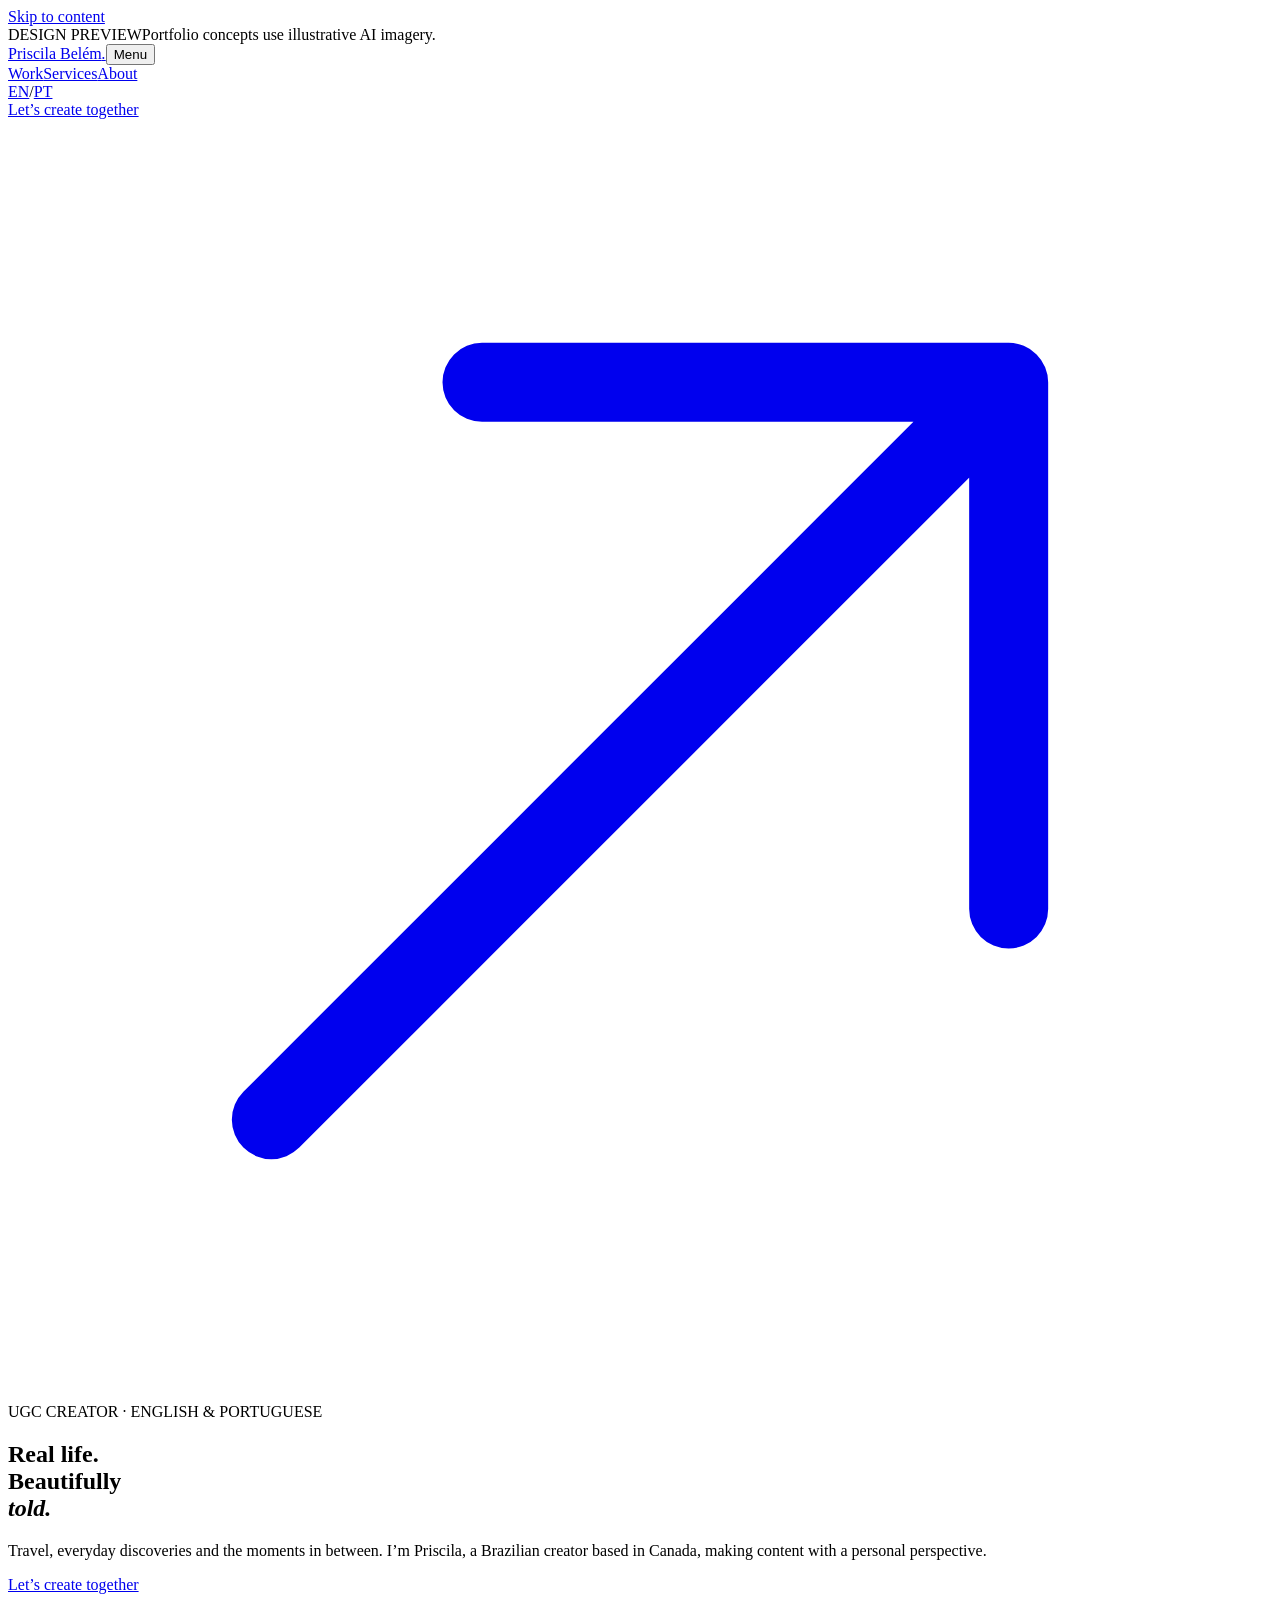
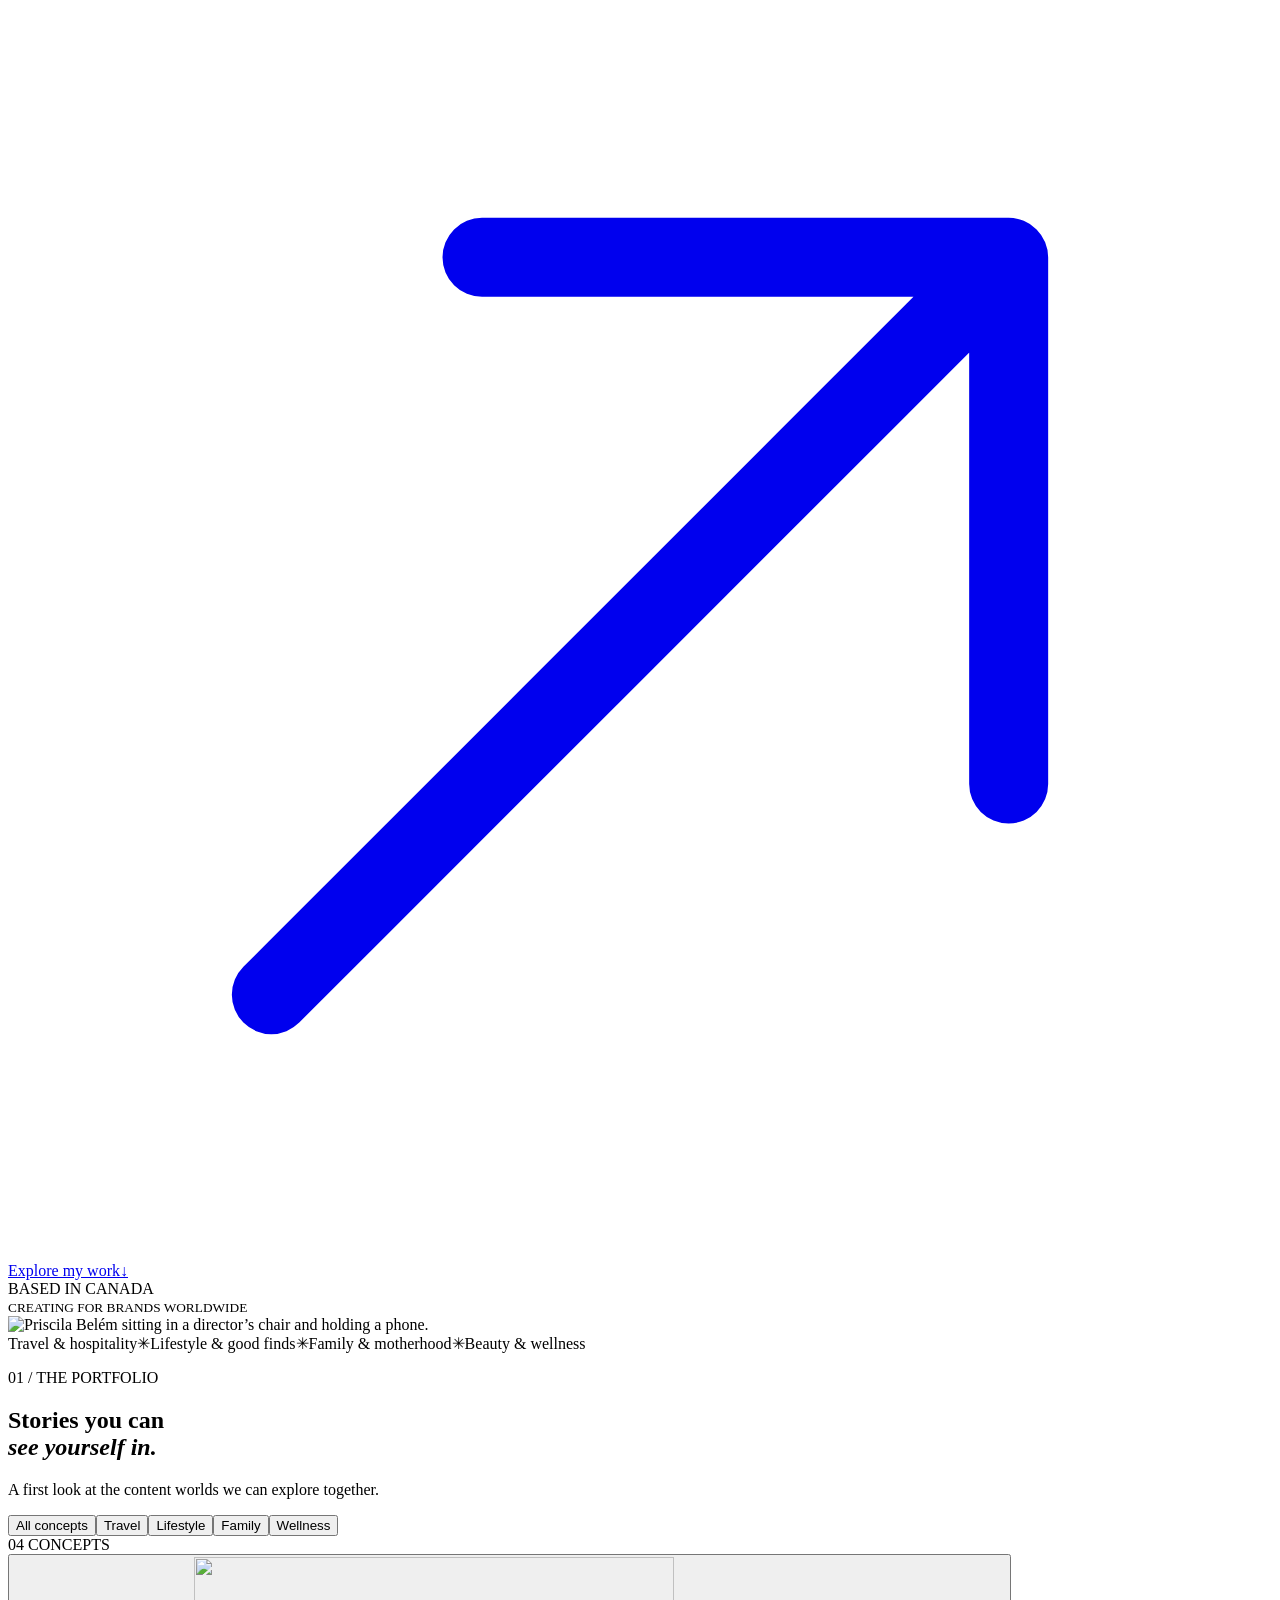
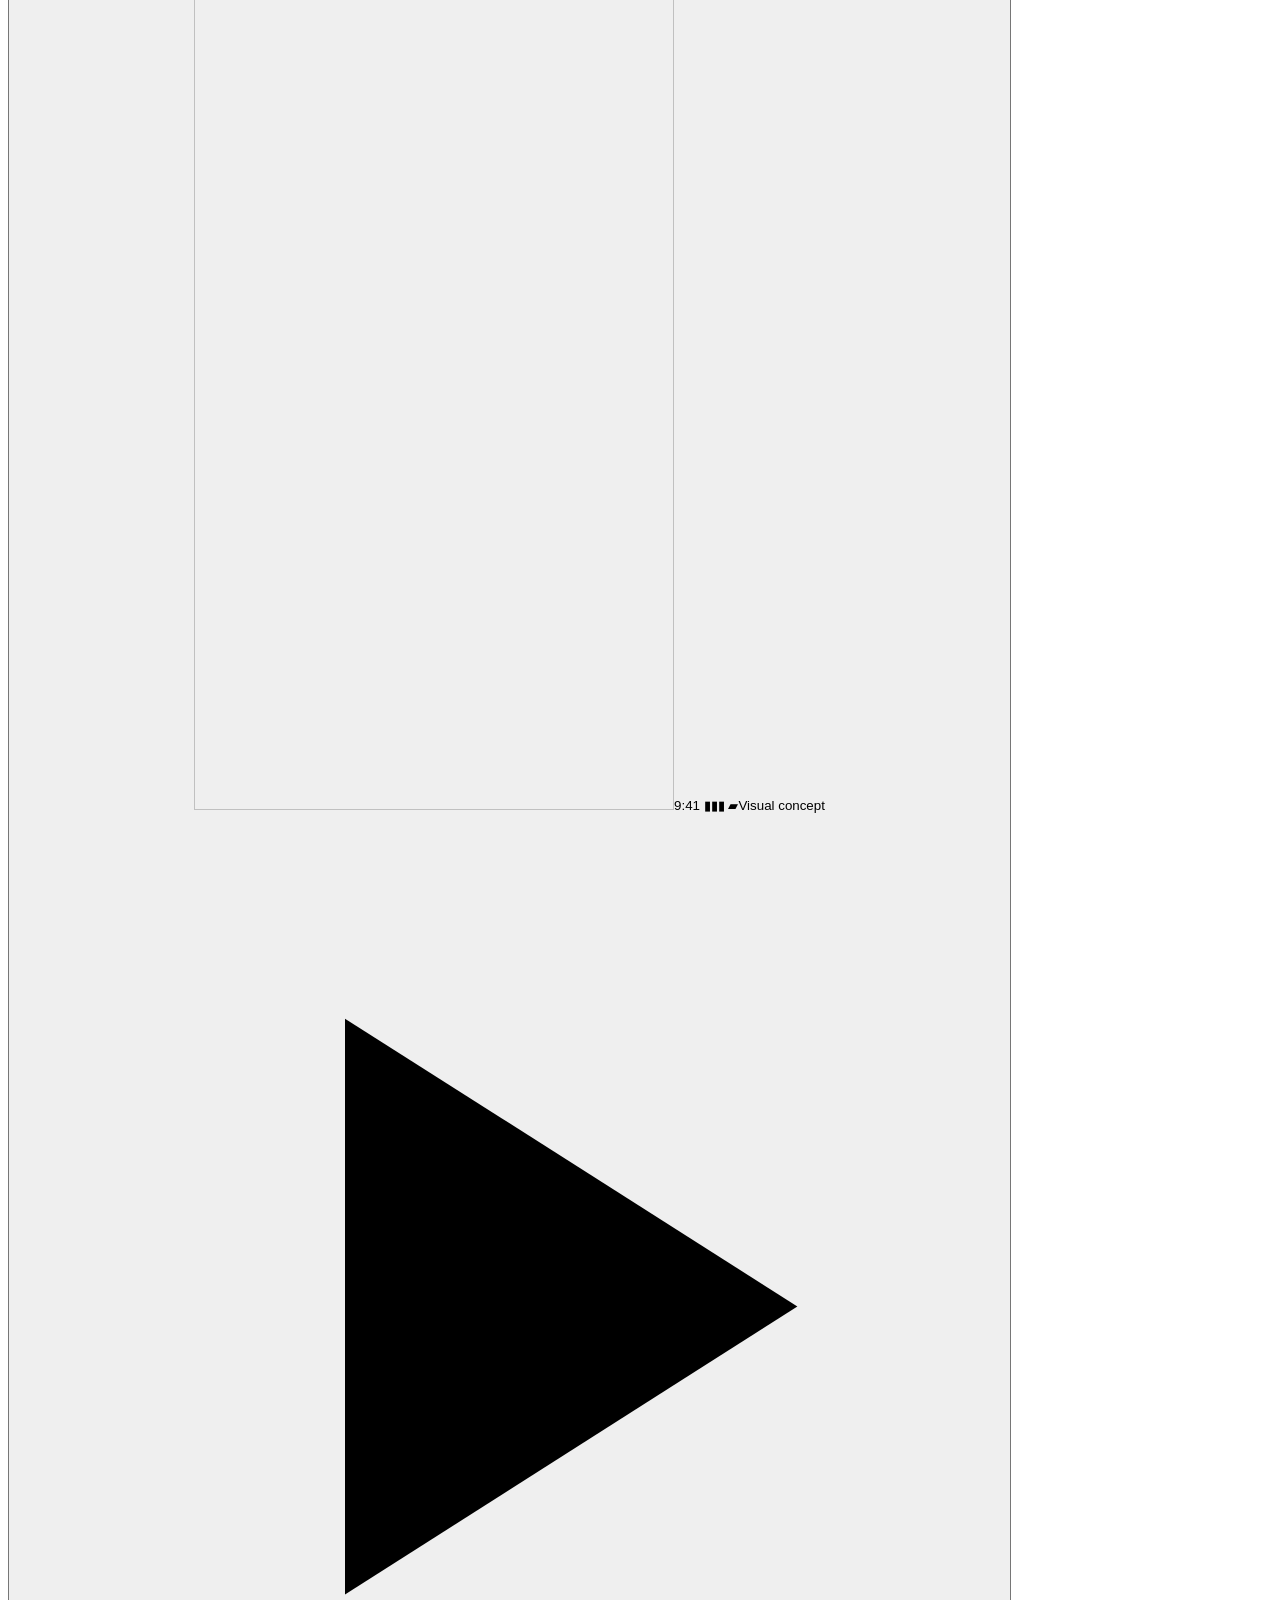
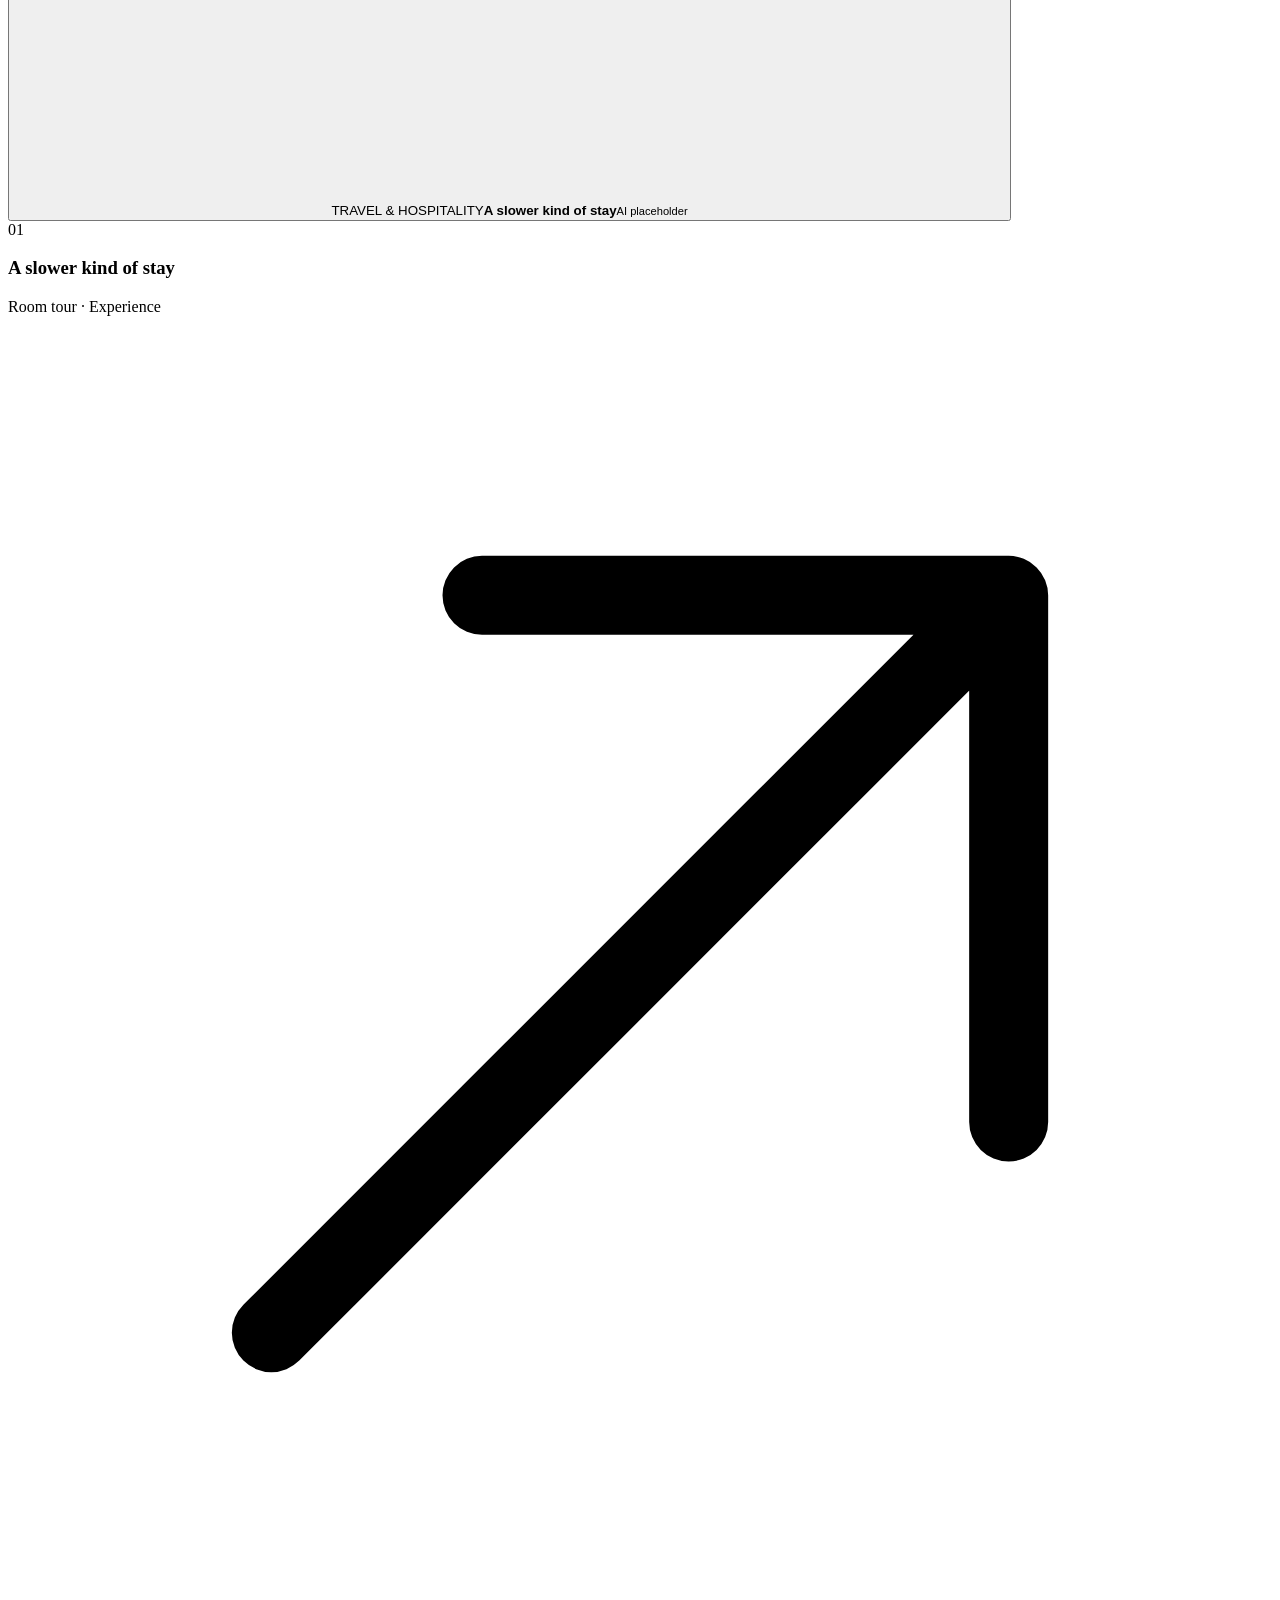
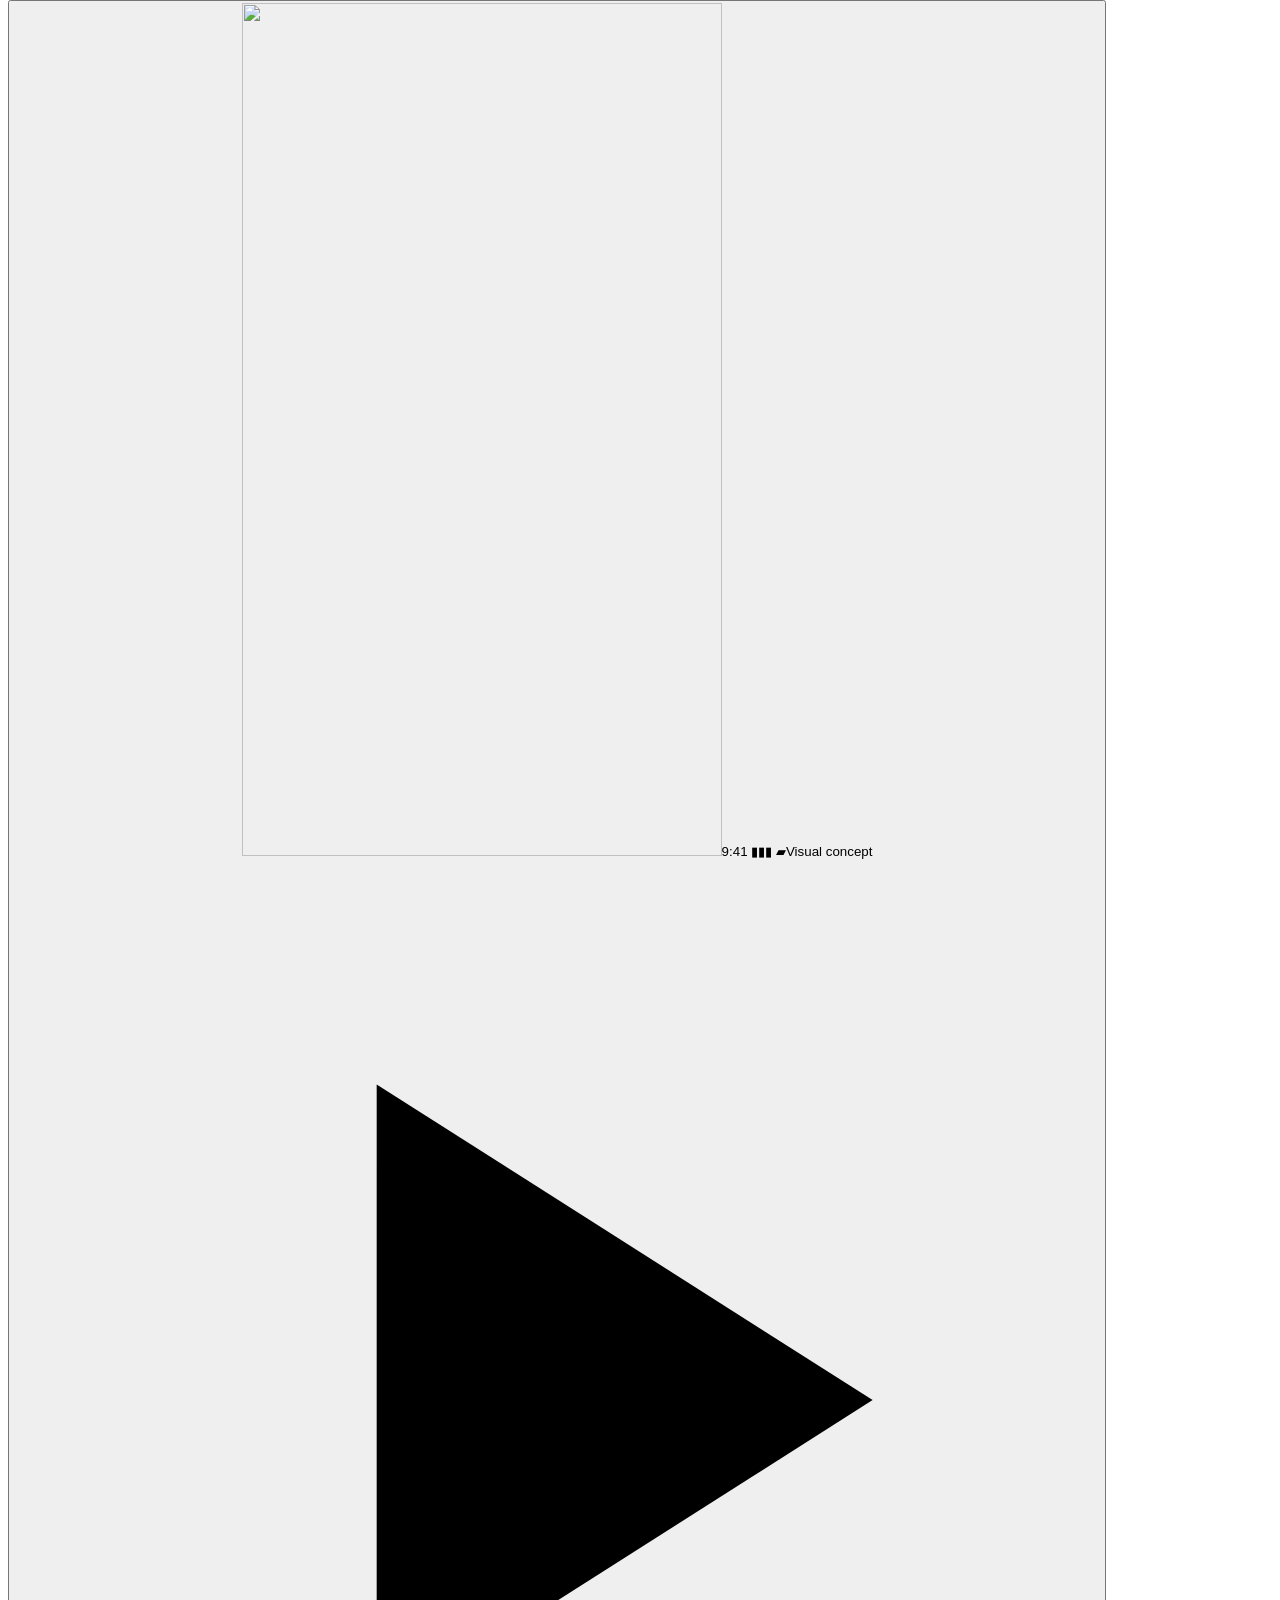
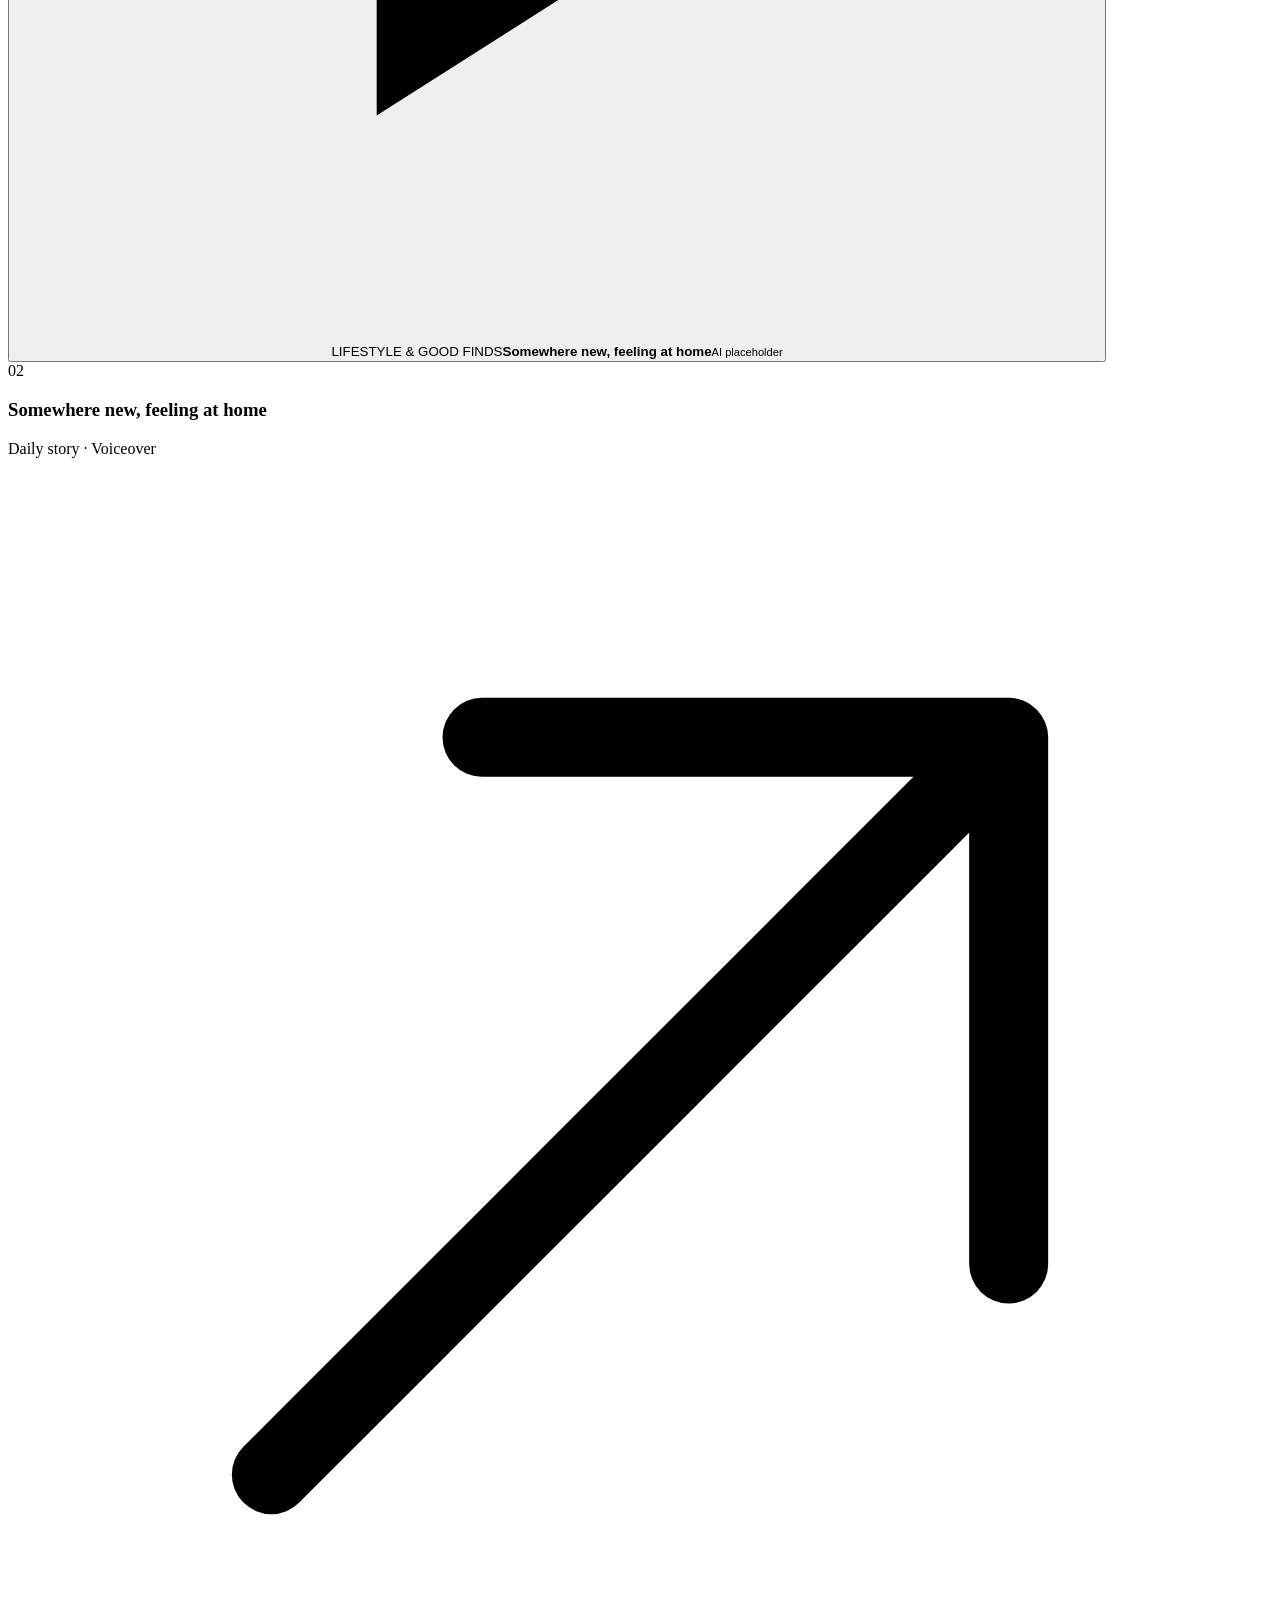
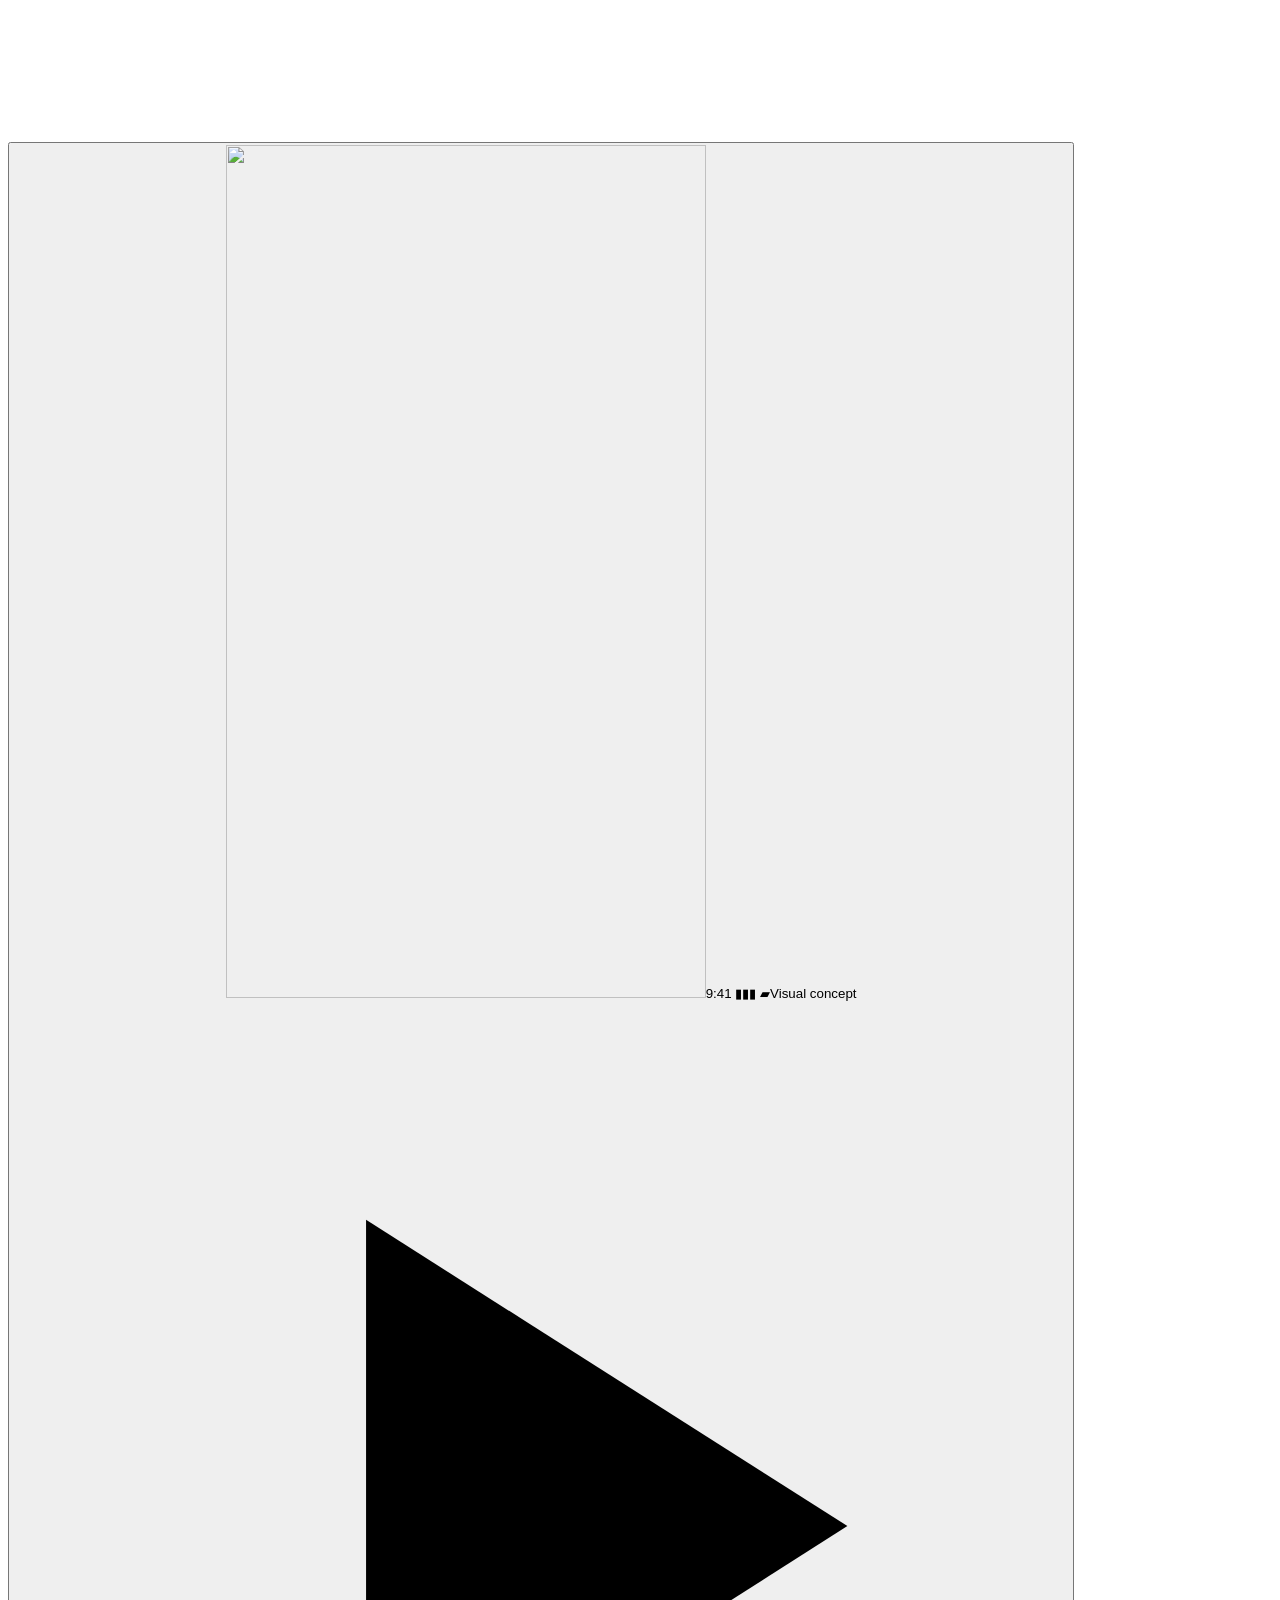
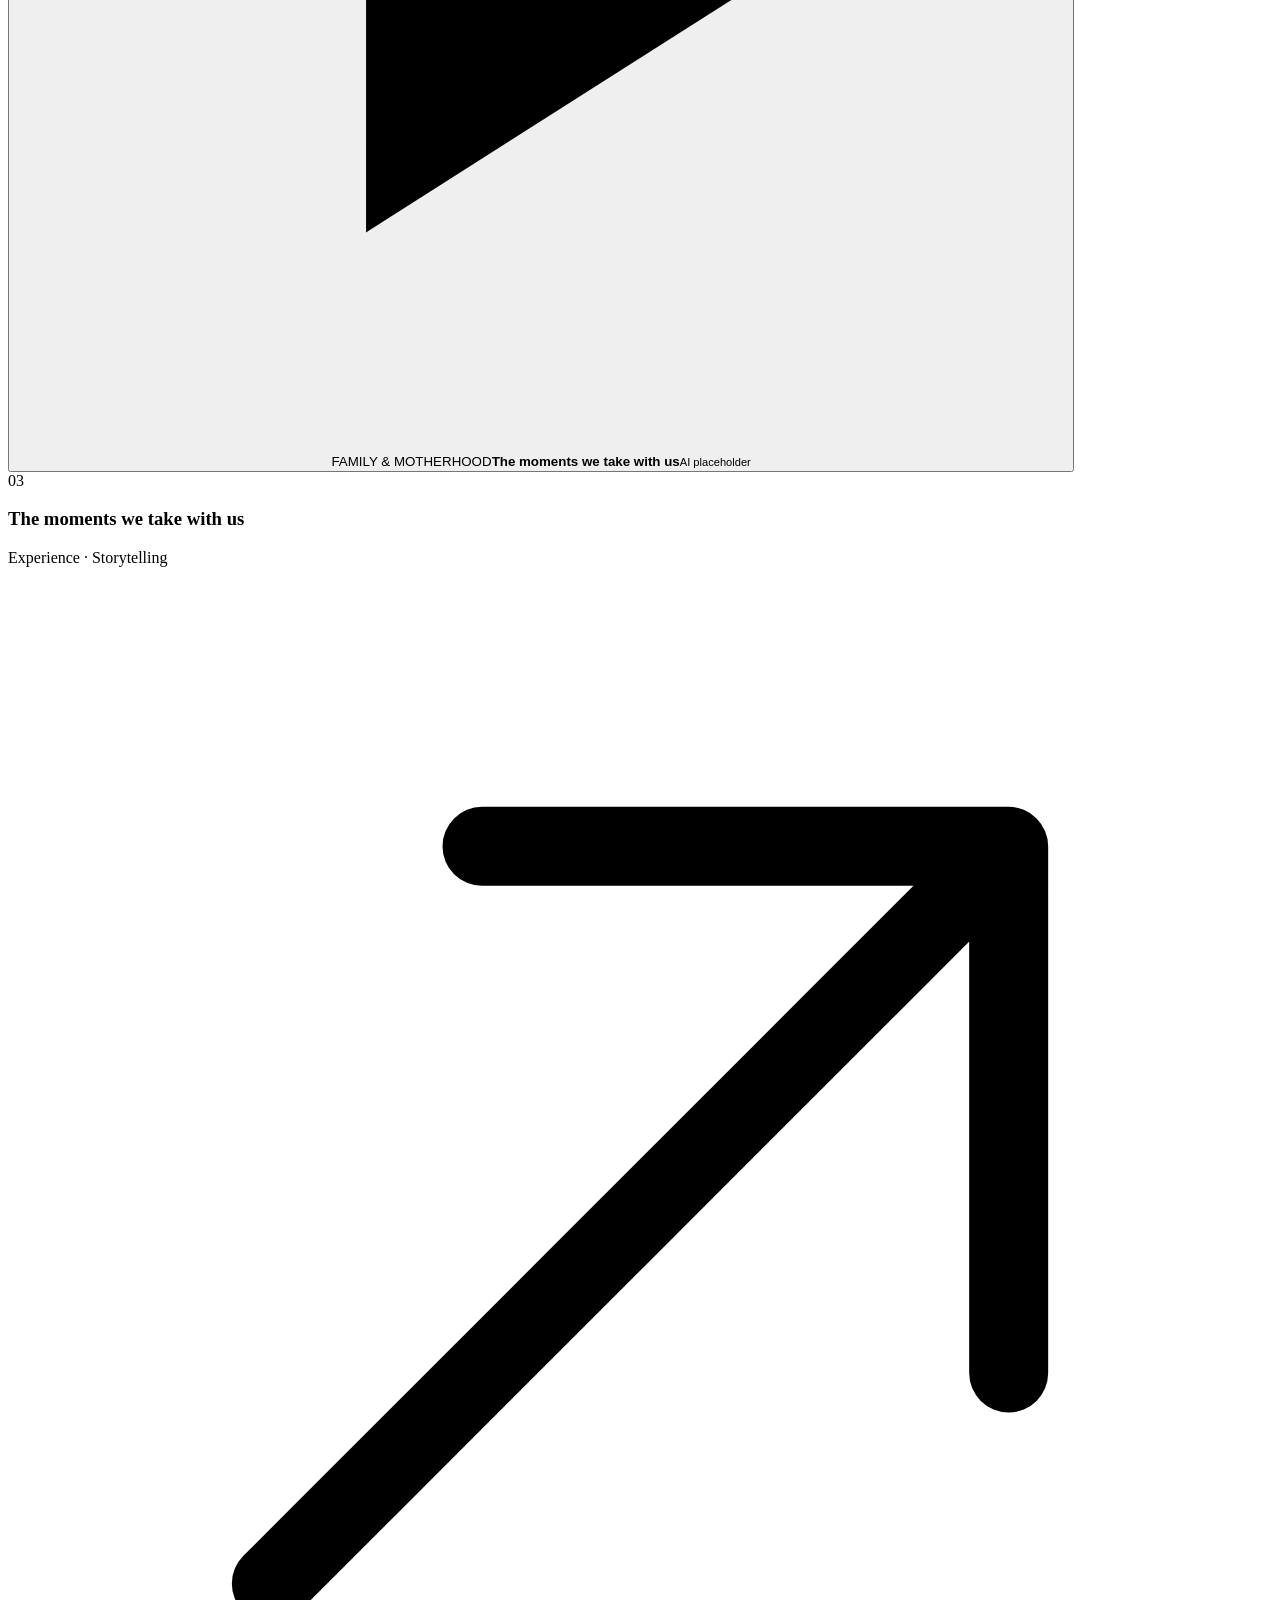
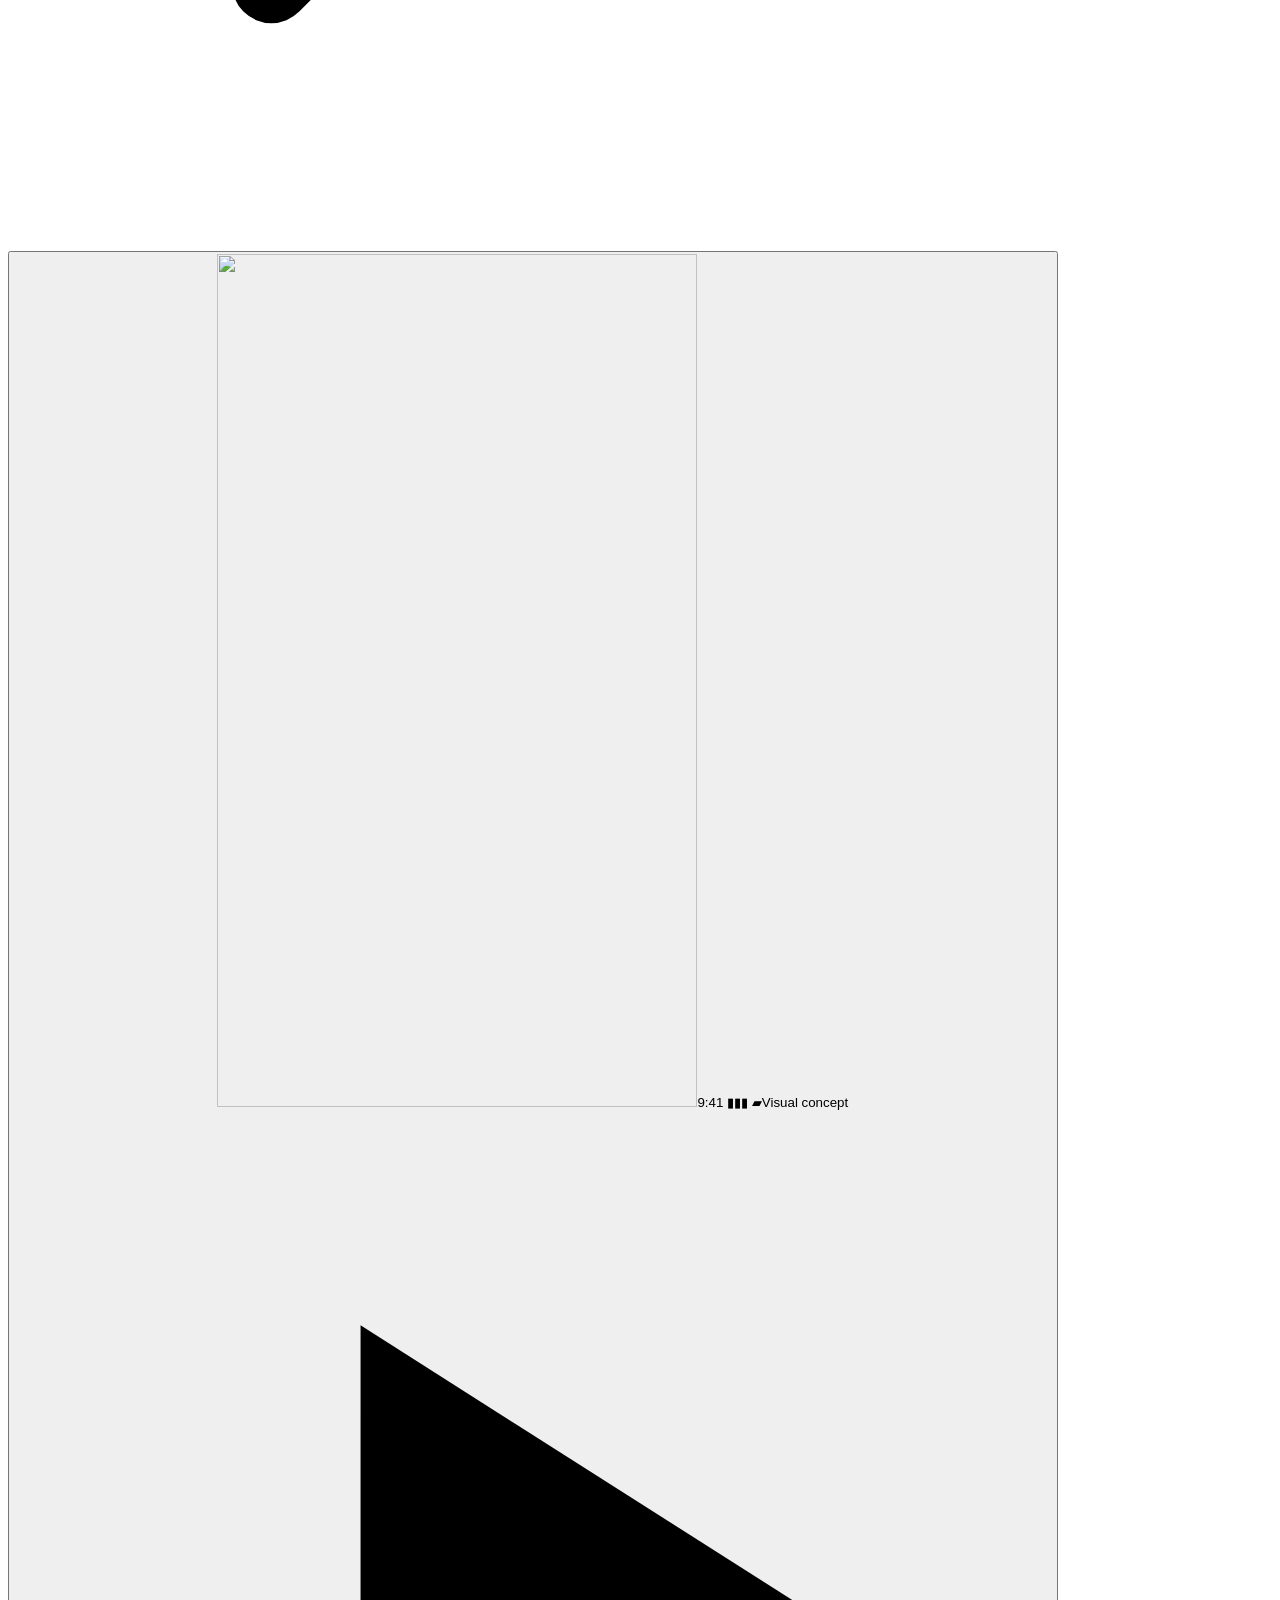
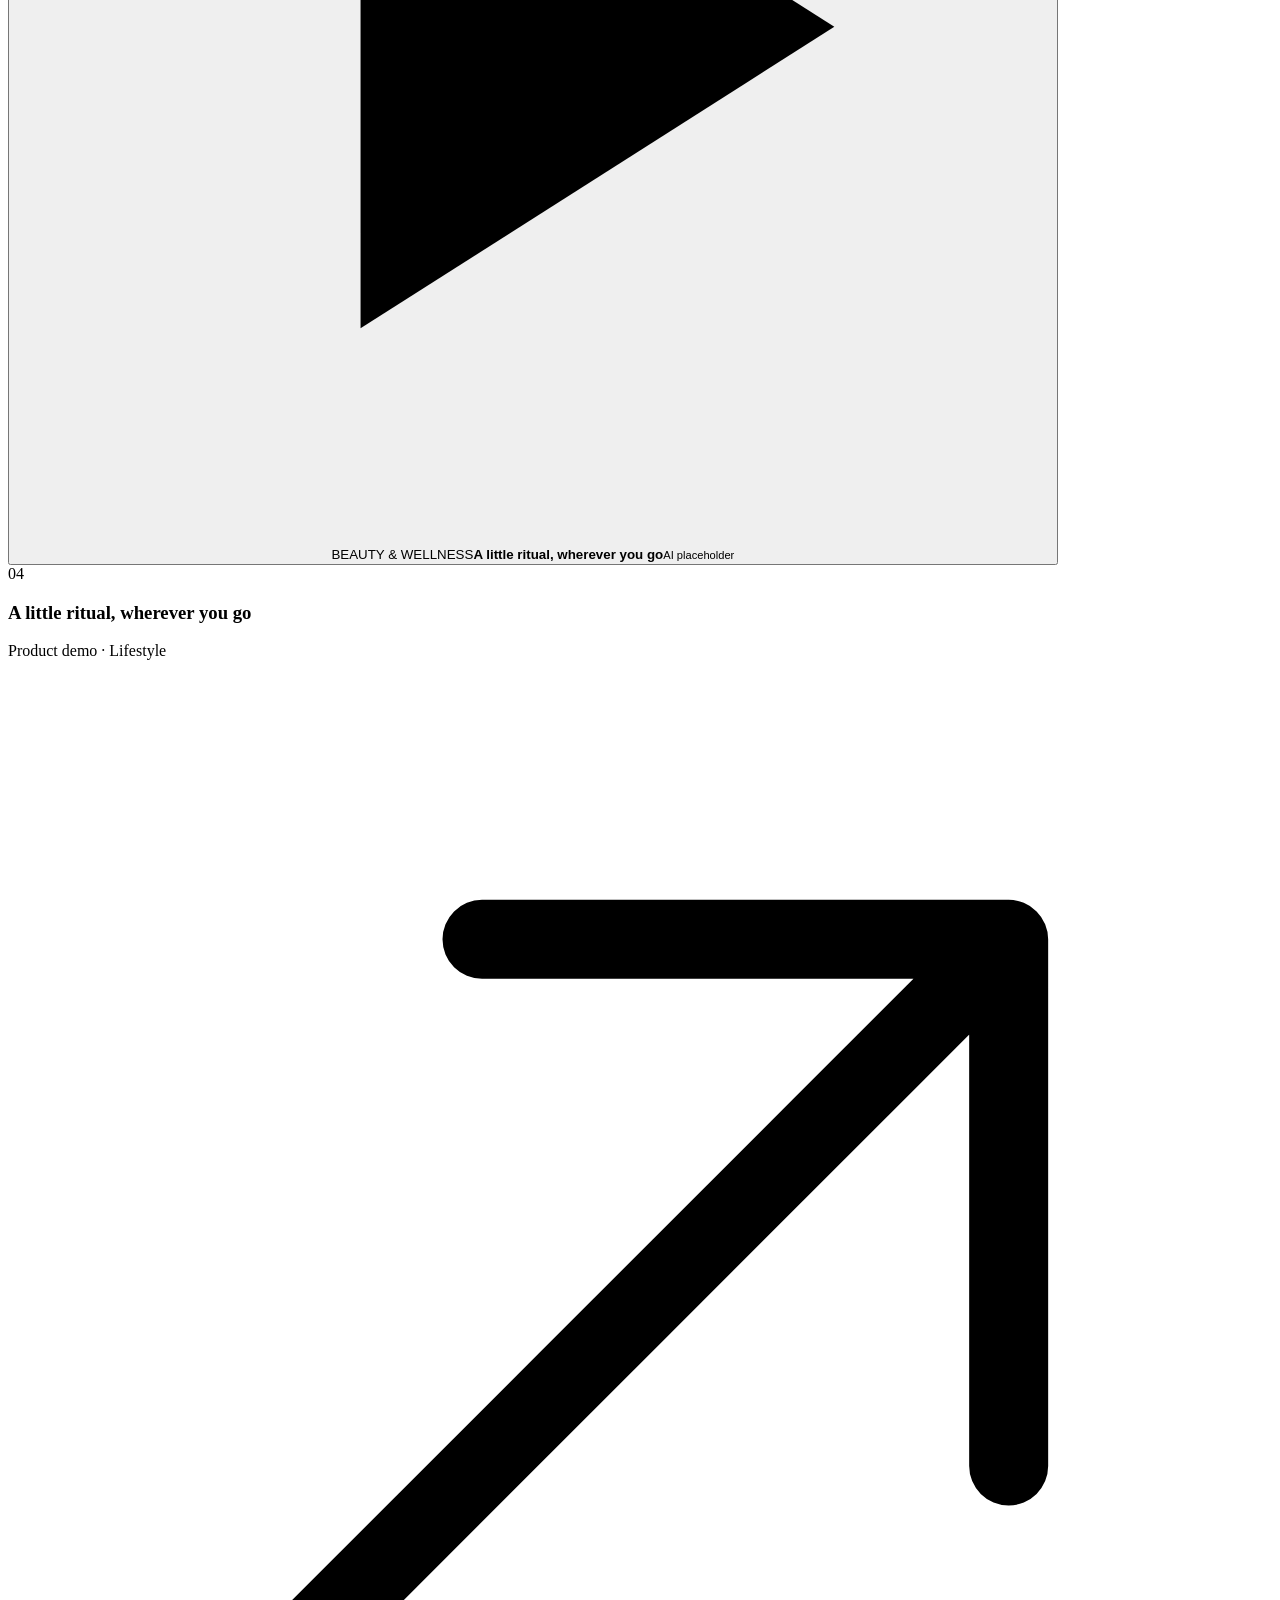
==== commit de43f5d5: "Soften the corners of the main contact buttons" ====
--- a/index.html
+++ b/index.html
@@ -1 +1 @@
-<!DOCTYPE html><html lang="en"><head><meta charset="UTF-8"><meta name="viewport" content="width=device-width, initial-scale=1"><title>Priscila Belém | Travel, Lifestyle &amp; UGC Creator</title><meta name="description" content="English and Portuguese UGC for travel, lifestyle, family and wellness brands. A Brazilian creator based in Canada."><meta name="robots" content="noindex, nofollow"><meta name="theme-color" content="#f7f3ee"><meta property="og:title" content="Priscila Belém | Travel, Lifestyle &amp; UGC Creator"><meta property="og:description" content="English and Portuguese UGC for travel, lifestyle, family and wellness brands. A Brazilian creator based in Canada."><meta property="og:type" content="website"><meta property="og:locale" content="en_CA"><link rel="icon" href="/priscila-belem-preview/favicon.svg" type="image/svg+xml"><link rel="stylesheet" href="/priscila-belem-preview/_astro/Layout.CQnHZVHB.css"></head><body data-locale="en"><a class="skip-link" href="#main">Skip to content</a><div class="preview-bar"><span>DESIGN PREVIEW</span><span>Portfolio concepts use illustrative AI imagery.</span></div><header class="site-header"><div class="header-inner wrap"><a class="wordmark" href="/priscila-belem-preview/" aria-label="Priscila Belém · Portfolio">Priscila <span>Belém</span><i aria-hidden="true">.</i></a><button class="menu-toggle" aria-expanded="false" aria-controls="main-nav"><span>Menu</span><span class="menu-lines" aria-hidden="true"></span></button><nav id="main-nav" aria-label="Main navigation"><a href="/priscila-belem-preview/#work">Work</a><a href="/priscila-belem-preview/#services">Services</a><a href="/priscila-belem-preview/#about">About</a><div class="language-switch" aria-label="Language"><a href="/priscila-belem-preview/" lang="en" aria-current="page">EN</a><span>/</span><a href="/priscila-belem-preview/pt/" lang="pt-BR">PT</a></div><a class="button button-small" href="/priscila-belem-preview/work-with-me/">Let’s create together<svg class="arrow-icon" aria-hidden="true" viewBox="0 0 24 24" fill="none" stroke="currentColor" stroke-width="1.5" stroke-linecap="round" stroke-linejoin="round"><path d="M5 19 19 5M9 5h10v10"></path></svg></a></nav></div></header><main id="main"><section class="hero"><div class="hero-inner wrap"><div class="hero-copy"><p class="eyebrow">UGC CREATOR · ENGLISH &amp; PORTUGUESE</p><h1>Real life.<br>Beautifully<br><em>told.</em></h1><p class="hero-description">Travel, everyday discoveries and the moments in between. I’m Priscila, a Brazilian creator based in Canada, making content with a personal perspective.</p><div class="hero-actions"><a class="button" href="/priscila-belem-preview/work-with-me/">Let’s create together<svg class="arrow-icon" aria-hidden="true" viewBox="0 0 24 24" fill="none" stroke="currentColor" stroke-width="1.5" stroke-linecap="round" stroke-linejoin="round"><path d="M5 19 19 5M9 5h10v10"></path></svg></a><a class="text-link" href="#work">Explore my work<span aria-hidden="true">↓</span></a></div><div class="hero-footnote"><span class="location-dot" aria-hidden="true"></span><span>BASED IN CANADA<br><small>CREATING FOR BRANDS WORLDWIDE</small></span></div></div></div><picture class="hero-photo"><source media="(max-width: 900px)" srcset="/priscila-belem-preview/media/priscila-hero-mobile-480.webp 480w, /priscila-belem-preview/media/priscila-hero-mobile-960.webp 960w" sizes="100vw"><img src="/priscila-belem-preview/media/priscila-hero-1920.webp" srcset="/priscila-belem-preview/media/priscila-hero-1280.webp 1280w, /priscila-belem-preview/media/priscila-hero-1920.webp 1920w" sizes="100vw" width="1920" height="1080" fetchpriority="high" alt="Priscila Belém sitting in a director’s chair and holding a phone."></picture></section><div class="niche-strip"><div class="wrap"><span>Travel &amp; hospitality</span><span class="strip-star" aria-hidden="true">✳</span><span>Lifestyle &amp; good finds</span><span class="strip-star" aria-hidden="true">✳</span><span>Family &amp; motherhood</span><span class="strip-star" aria-hidden="true">✳</span><span>Beauty &amp; wellness</span></div></div><section class="work-section section" id="work"><div class="wrap"><div class="section-intro"><div><p class="eyebrow">01 / THE PORTFOLIO</p><h2>Stories you can<br><em>see yourself in.</em></h2></div><p class="intro-side">A first look at the content worlds we can explore together.</p></div><div class="work-toolbar"><div class="filters" role="group" aria-label="Filter concepts"><button class="filter active" data-filter="all" aria-pressed="true">All concepts</button><button class="filter" data-filter="travel" aria-pressed="false">Travel</button><button class="filter" data-filter="lifestyle" aria-pressed="false">Lifestyle</button><button class="filter" data-filter="family" aria-pressed="false">Family</button><button class="filter" data-filter="wellness" aria-pressed="false">Wellness</button></div><span class="work-count" aria-live="polite">04 CONCEPTS</span></div><div class="work-grid"><article class="work-card" data-category="travel"><button class="work-open" data-image="/priscila-belem-preview/media/hotel-960.webp" data-title="A slower kind of stay" data-category-label="TRAVEL &amp; HOSPITALITY" aria-label="Explore concept: A slower kind of stay"><div class="phone"><span class="phone-side side-one" aria-hidden="true"></span><span class="phone-side side-two" aria-hidden="true"></span><div class="phone-screen"><img src="/priscila-belem-preview/media/hotel-480.webp" width="480" height="853" alt="" loading="lazy"><span class="dynamic-island" aria-hidden="true"></span><span class="phone-top" aria-hidden="true">9:41 <span>▮▮▮ ▰</span></span><span class="phone-badge">Visual concept</span><span class="play-button" aria-hidden="true"><svg viewBox="0 0 24 24" fill="currentColor"><path d="M8 5v14l11-7z"></path></svg></span><span class="phone-bottom"><span>TRAVEL &amp; HOSPITALITY</span><strong>A slower kind of stay</strong><small>AI placeholder</small></span><span class="home-indicator" aria-hidden="true"></span></div></div></button><div class="work-meta"><span>01</span><div><h3>A slower kind of stay</h3><p>Room tour · Experience</p></div><svg class="arrow-icon" aria-hidden="true" viewBox="0 0 24 24" fill="none" stroke="currentColor" stroke-width="1.5" stroke-linecap="round" stroke-linejoin="round"><path d="M5 19 19 5M9 5h10v10"></path></svg></div></article><article class="work-card" data-category="lifestyle"><button class="work-open" data-image="/priscila-belem-preview/media/hero-960.webp" data-title="Somewhere new, feeling at home" data-category-label="LIFESTYLE &amp; GOOD FINDS" aria-label="Explore concept: Somewhere new, feeling at home"><div class="phone"><span class="phone-side side-one" aria-hidden="true"></span><span class="phone-side side-two" aria-hidden="true"></span><div class="phone-screen"><img src="/priscila-belem-preview/media/hero-480.webp" width="480" height="853" alt="" loading="lazy"><span class="dynamic-island" aria-hidden="true"></span><span class="phone-top" aria-hidden="true">9:41 <span>▮▮▮ ▰</span></span><span class="phone-badge">Visual concept</span><span class="play-button" aria-hidden="true"><svg viewBox="0 0 24 24" fill="currentColor"><path d="M8 5v14l11-7z"></path></svg></span><span class="phone-bottom"><span>LIFESTYLE &amp; GOOD FINDS</span><strong>Somewhere new, feeling at home</strong><small>AI placeholder</small></span><span class="home-indicator" aria-hidden="true"></span></div></div></button><div class="work-meta"><span>02</span><div><h3>Somewhere new, feeling at home</h3><p>Daily story · Voiceover</p></div><svg class="arrow-icon" aria-hidden="true" viewBox="0 0 24 24" fill="none" stroke="currentColor" stroke-width="1.5" stroke-linecap="round" stroke-linejoin="round"><path d="M5 19 19 5M9 5h10v10"></path></svg></div></article><article class="work-card" data-category="family"><button class="work-open" data-image="/priscila-belem-preview/media/family-960.webp" data-title="The moments we take with us" data-category-label="FAMILY &amp; MOTHERHOOD" aria-label="Explore concept: The moments we take with us"><div class="phone"><span class="phone-side side-one" aria-hidden="true"></span><span class="phone-side side-two" aria-hidden="true"></span><div class="phone-screen"><img src="/priscila-belem-preview/media/family-480.webp" width="480" height="853" alt="" loading="lazy"><span class="dynamic-island" aria-hidden="true"></span><span class="phone-top" aria-hidden="true">9:41 <span>▮▮▮ ▰</span></span><span class="phone-badge">Visual concept</span><span class="play-button" aria-hidden="true"><svg viewBox="0 0 24 24" fill="currentColor"><path d="M8 5v14l11-7z"></path></svg></span><span class="phone-bottom"><span>FAMILY &amp; MOTHERHOOD</span><strong>The moments we take with us</strong><small>AI placeholder</small></span><span class="home-indicator" aria-hidden="true"></span></div></div></button><div class="work-meta"><span>03</span><div><h3>The moments we take with us</h3><p>Experience · Storytelling</p></div><svg class="arrow-icon" aria-hidden="true" viewBox="0 0 24 24" fill="none" stroke="currentColor" stroke-width="1.5" stroke-linecap="round" stroke-linejoin="round"><path d="M5 19 19 5M9 5h10v10"></path></svg></div></article><article class="work-card" data-category="wellness"><button class="work-open" data-image="/priscila-belem-preview/media/lifestyle-960.webp" data-title="A little ritual, wherever you go" data-category-label="BEAUTY &amp; WELLNESS" aria-label="Explore concept: A little ritual, wherever you go"><div class="phone"><span class="phone-side side-one" aria-hidden="true"></span><span class="phone-side side-two" aria-hidden="true"></span><div class="phone-screen"><img src="/priscila-belem-preview/media/lifestyle-480.webp" width="480" height="853" alt="" loading="lazy"><span class="dynamic-island" aria-hidden="true"></span><span class="phone-top" aria-hidden="true">9:41 <span>▮▮▮ ▰</span></span><span class="phone-badge">Visual concept</span><span class="play-button" aria-hidden="true"><svg viewBox="0 0 24 24" fill="currentColor"><path d="M8 5v14l11-7z"></path></svg></span><span class="phone-bottom"><span>BEAUTY &amp; WELLNESS</span><strong>A little ritual, wherever you go</strong><small>AI placeholder</small></span><span class="home-indicator" aria-hidden="true"></span></div></div></button><div class="work-meta"><span>04</span><div><h3>A little ritual, wherever you go</h3><p>Product demo · Lifestyle</p></div><svg class="arrow-icon" aria-hidden="true" viewBox="0 0 24 24" fill="none" stroke="currentColor" stroke-width="1.5" stroke-linecap="round" stroke-linejoin="round"><path d="M5 19 19 5M9 5h10v10"></path></svg></div></article></div><p class="empty-work" hidden>No concepts in this category yet.</p><p class="gallery-note">Concept gallery: AI-generated images show the visual direction. Real videos will replace these previews.</p></div></section><section class="services-section section wrap" id="services"><div class="services-heading"><p class="eyebrow">02 / CREATED FOR YOUR BRAND</p><h2>Your story.<br><em>My perspective.</em></h2><p>From the first idea to the final edit, content built around the experience you want to share.</p><a class="text-link" href="/priscila-belem-preview/work-with-me/">Let’s create together <svg class="arrow-icon" aria-hidden="true" viewBox="0 0 24 24" fill="none" stroke="currentColor" stroke-width="1.5" stroke-linecap="round" stroke-linejoin="round"><path d="M5 19 19 5M9 5h10v10"></path></svg></a></div><div class="service-list"><article><span class="service-number">01</span><div><h3>UGC video</h3><p>Experiences, product demonstrations and everyday stories, made for your brand’s channels.</p></div><span class="editorial-icon" aria-hidden="true"><svg viewBox="0 0 24 24" fill="none" stroke="currentColor" stroke-width="1.45" stroke-linecap="round" stroke-linejoin="round" focusable="false"><path d="M6 2.75h12a2 2 0 0 1 2 2v14.5a2 2 0 0 1-2 2H6a2 2 0 0 1-2-2V4.75a2 2 0 0 1 2-2ZM10 8.5l5.5 3.5-5.5 3.5v-7Z"></path></svg></span></article><article><span class="service-number">02</span><div><h3>Travel &amp; hospitality</h3><p>Stays, destinations and the little details that help people picture themselves there.</p></div><span class="editorial-icon" aria-hidden="true"><svg viewBox="0 0 24 24" fill="none" stroke="currentColor" stroke-width="1.45" stroke-linecap="round" stroke-linejoin="round" focusable="false"><path d="M19 9.5C19 15 12 21 12 21S5 15 5 9.5a7 7 0 1 1 14 0ZM14.5 9.5a2.5 2.5 0 1 1-5 0 2.5 2.5 0 0 1 5 0Z"></path></svg></span></article><article><span class="service-number">03</span><div><h3>Lifestyle photography</h3><p>Considered images of products, places and real-life moments.</p></div><span class="editorial-icon" aria-hidden="true"><svg viewBox="0 0 24 24" fill="none" stroke="currentColor" stroke-width="1.45" stroke-linecap="round" stroke-linejoin="round" focusable="false"><path d="M4.5 6h3l1.6-2.5h5.8L16.5 6h3a2 2 0 0 1 2 2v9.5a2 2 0 0 1-2 2h-15a2 2 0 0 1-2-2V8a2 2 0 0 1 2-2ZM16 12.75a4 4 0 1 1-8 0 4 4 0 0 1 8 0Z"></path></svg></span></article><article><span class="service-number">04</span><div><h3>Voiceover &amp; raw footage</h3><p>English or Portuguese narration, with footage options tailored to your brief.</p></div><span class="editorial-icon" aria-hidden="true"><svg viewBox="0 0 24 24" fill="none" stroke="currentColor" stroke-width="1.45" stroke-linecap="round" stroke-linejoin="round" focusable="false"><path d="M9 5.5a3 3 0 0 1 6 0V11a3 3 0 0 1-6 0V5.5ZM5.5 10v1a6.5 6.5 0 0 0 13 0v-1M12 17.5V22m-3 0h6"></path></svg></span></article></div></section><section class="about-section" id="about"><div class="wrap about-grid"><figure><img src="/priscila-belem-preview/media/priscila-sofa-960.webp" srcset="/priscila-belem-preview/media/priscila-sofa-480.webp 480w, /priscila-belem-preview/media/priscila-sofa-960.webp 960w" sizes="(max-width: 600px) 85vw, 40vw" width="960" height="1440" loading="lazy" alt="Priscila Belém sitting on a caramel sofa with a tablet on her lap."></figure><div class="about-copy"><p class="eyebrow">03 / THE PERSON BEHIND THE CONTENT</p><h2>Hi, I’m<br><em>Priscila.</em></h2><p class="about-lead">Brazilian roots. A life in Canada. An eye for the details that make an experience worth sharing.</p><p>I create content around travel, lifestyle, family experiences and wellness. My approach starts with everyday life, with an editorial eye that brings each story into focus.</p><p class="languages">Portuguese, native · English, fluent</p><a class="text-link" href="/priscila-belem-preview/work-with-me/">Tell me about your brand<svg class="arrow-icon" aria-hidden="true" viewBox="0 0 24 24" fill="none" stroke="currentColor" stroke-width="1.5" stroke-linecap="round" stroke-linejoin="round"><path d="M5 19 19 5M9 5h10v10"></path></svg></a></div></div></section><section class="process-section section wrap" id="process"><p class="eyebrow">04 / A LITTLE ABOUT THE PROCESS</p><h2>Good content starts<br><em>with a conversation.</em></h2><ol class="process-grid"><li><div class="process-step"><span class="process-number" aria-hidden="true">01</span><span class="editorial-icon" aria-hidden="true"><svg viewBox="0 0 24 24" fill="none" stroke="currentColor" stroke-width="1.45" stroke-linecap="round" stroke-linejoin="round" focusable="false"><path d="M4.5 4.5h15a2 2 0 0 1 2 2v8a2 2 0 0 1-2 2h-9l-6 4v-4a2 2 0 0 1-2-2v-8a2 2 0 0 1 2-2ZM7 9h10m-10 3.5h6.5"></path></svg></span></div><h3>Share your idea</h3><p>Tell me about your brand, audience and what you have in mind.</p></li><li><div class="process-step"><span class="process-number" aria-hidden="true">02</span><span class="editorial-icon" aria-hidden="true"><svg viewBox="0 0 24 24" fill="none" stroke="currentColor" stroke-width="1.45" stroke-linecap="round" stroke-linejoin="round" focusable="false"><path d="M3.5 4.5h4.75A3.75 3.75 0 0 1 12 8.25v12a3.75 3.75 0 0 0-3.75-3.75H3.5v-12Zm17 0h-4.75A3.75 3.75 0 0 0 12 8.25v12a3.75 3.75 0 0 1 3.75-3.75h4.75v-12Z"></path></svg></span></div><h3>Shape the story</h3><p>We agree on the concept, deliverables, timeline and usage.</p></li><li><div class="process-step"><span class="process-number" aria-hidden="true">03</span><span class="editorial-icon" aria-hidden="true"><svg viewBox="0 0 24 24" fill="none" stroke="currentColor" stroke-width="1.45" stroke-linecap="round" stroke-linejoin="round" focusable="false"><path d="M3.5 20.5l1-5L16 4a2.12 2.12 0 0 1 3 3L7.5 18.5l-4 2Zm10.75-14.75 3 3M13 20.5h7.5"></path></svg></span></div><h3>Create &amp; refine</h3><p>Production and agreed revisions bring the idea together.</p></li><li><div class="process-step"><span class="process-number" aria-hidden="true">04</span><span class="editorial-icon" aria-hidden="true"><svg viewBox="0 0 24 24" fill="none" stroke="currentColor" stroke-width="1.45" stroke-linecap="round" stroke-linejoin="round" focusable="false"><path d="M12 2.75 21 7.5v9L12 21.25 3 16.5v-9l9-4.75ZM3 7.5l9 4.75 9-4.75M12 12.25v9M7.5 5.1l9 4.75"></path></svg></span></div><h3>Ready to share</h3><p>Your content is delivered in the formats we agreed on.</p></li></ol></section><section class="faq-section section wrap"><div><p class="eyebrow">BEFORE WE BEGIN</p><h2>A few practical things.</h2></div><div class="faq-list"><details><summary>Which languages do you create in?<span aria-hidden="true">+</span></summary><p>I create in English and Brazilian Portuguese. We can discuss the language and approach that fit your audience.</p></details><details><summary>Can we work together from another country?<span aria-hidden="true">+</span></summary><p>Yes. I’m based in Canada and welcome international inquiries. On-location projects depend on the destination and travel availability.</p></details><details><summary>Can my brand use the content in ads?<span aria-hidden="true">+</span></summary><p>Usage is agreed as part of each proposal. Let me know whether you need organic content, paid advertising assets or both.</p></details><details><summary>Is posting on your profile included?<span aria-hidden="true">+</span></summary><p>Content creation and posting to my own channels are separate scopes. Include any posting needs in your inquiry so we can discuss them.</p></details></div></section><section class="final-cta"><div class="wrap"><p class="eyebrow">SOMETHING IN MIND?</p><h2>Let’s make it<br><em>feel real.</em></h2><p>A place to discover. A product to experience. A story to tell.</p><a class="button" href="/priscila-belem-preview/work-with-me/">Let’s create together<svg class="arrow-icon" aria-hidden="true" viewBox="0 0 24 24" fill="none" stroke="currentColor" stroke-width="1.5" stroke-linecap="round" stroke-linejoin="round"><path d="M5 19 19 5M9 5h10v10"></path></svg></a></div><span class="cta-spark" aria-hidden="true">✳</span></section><dialog id="work-dialog" class="work-dialog" aria-labelledby="work-dialog-title"><button class="dialog-close" data-close-dialog aria-label="Close">×</button><div class="dialog-grid"><div class="dialog-media"><img id="dialog-image" width="480" height="853" alt="AI placeholder"></div><div class="dialog-copy"><p class="eyebrow" id="dialog-category">Visual concept</p><h2 id="work-dialog-title">A glimpse of the direction.</h2><p>This is an AI-generated visual concept for layout review. It is not a real video, client project or brand partnership. Final videos will play here, inside the iPhone frame.</p><a class="button" href="/priscila-belem-preview/work-with-me/">Brief a project like this <svg class="arrow-icon" aria-hidden="true" viewBox="0 0 24 24" fill="none" stroke="currentColor" stroke-width="1.5" stroke-linecap="round" stroke-linejoin="round"><path d="M5 19 19 5M9 5h10v10"></path></svg></a></div></div></dialog></main><footer class="site-footer"><div class="wrap footer-top"><div><a class="wordmark footer-wordmark" href="/priscila-belem-preview/">Priscila <span>Belém</span><i aria-hidden="true">.</i></a><p>Real life, with an editorial eye.</p><p class="footer-location">CANADA · EN / PT</p></div><div><h2 class="eyebrow">EXPLORE</h2><a href="/priscila-belem-preview/#work">Work</a><a href="/priscila-belem-preview/#services">Services</a><a href="/priscila-belem-preview/#about">About</a><a href="/priscila-belem-preview/work-with-me/">Let’s create together</a></div><div><h2 class="eyebrow">SAY HELLO</h2><a class="email-link" href="mailto:hello@priscilabelem.com">hello@priscilabelem.com<svg class="arrow-icon" aria-hidden="true" viewBox="0 0 24 24" fill="none" stroke="currentColor" stroke-width="1.5" stroke-linecap="round" stroke-linejoin="round"><path d="M5 19 19 5M9 5h10v10"></path></svg></a><p>A new story starts here.</p></div></div><div class="wrap footer-bottom"><span>© 2026 Priscila Belém</span><div><a href="/priscila-belem-preview/privacy/">Privacy</a><a href="/priscila-belem-preview/terms/">Terms</a><a href="/priscila-belem-preview/cookies/">Cookies</a><button class="text-button" data-open-privacy>Cookie settings</button></div><a href="https://add2go.ca" target="_blank" rel="noopener noreferrer">Website by add2go <svg class="arrow-icon" aria-hidden="true" viewBox="0 0 24 24" fill="none" stroke="currentColor" stroke-width="1.5" stroke-linecap="round" stroke-linejoin="round"><path d="M5 19 19 5M9 5h10v10"></path></svg></a></div></footer><dialog id="privacy-dialog" class="privacy-dialog" aria-labelledby="privacy-title"><button class="dialog-close" data-close-dialog aria-label="Close">×</button><p class="eyebrow">PRIVACY</p><h2 id="privacy-title">Your privacy choices</h2><p>There are no optional cookies to manage in this preview. Analytics will remain off until the final consent flow is configured.</p><a class="text-link" href="/priscila-belem-preview/cookies/">Cookies <svg class="arrow-icon" aria-hidden="true" viewBox="0 0 24 24" fill="none" stroke="currentColor" stroke-width="1.5" stroke-linecap="round" stroke-linejoin="round"><path d="M5 19 19 5M9 5h10v10"></path></svg></a></dialog><script src="/priscila-belem-preview/scripts/client.js" defer></script></body></html>+<!DOCTYPE html><html lang="en"><head><meta charset="UTF-8"><meta name="viewport" content="width=device-width, initial-scale=1"><title>Priscila Belém | Travel, Lifestyle &amp; UGC Creator</title><meta name="description" content="English and Portuguese UGC for travel, lifestyle, family and wellness brands. A Brazilian creator based in Canada."><meta name="robots" content="noindex, nofollow"><meta name="theme-color" content="#f7f3ee"><meta property="og:title" content="Priscila Belém | Travel, Lifestyle &amp; UGC Creator"><meta property="og:description" content="English and Portuguese UGC for travel, lifestyle, family and wellness brands. A Brazilian creator based in Canada."><meta property="og:type" content="website"><meta property="og:locale" content="en_CA"><link rel="icon" href="/priscila-belem-preview/favicon.svg" type="image/svg+xml"><link rel="stylesheet" href="/priscila-belem-preview/_astro/Layout.DMSxPfqt.css"></head><body data-locale="en"><a class="skip-link" href="#main">Skip to content</a><div class="preview-bar"><span>DESIGN PREVIEW</span><span>Portfolio concepts use illustrative AI imagery.</span></div><header class="site-header"><div class="header-inner wrap"><a class="wordmark" href="/priscila-belem-preview/" aria-label="Priscila Belém · Portfolio">Priscila <span>Belém</span><i aria-hidden="true">.</i></a><button class="menu-toggle" aria-expanded="false" aria-controls="main-nav"><span>Menu</span><span class="menu-lines" aria-hidden="true"></span></button><nav id="main-nav" aria-label="Main navigation"><a href="/priscila-belem-preview/#work">Work</a><a href="/priscila-belem-preview/#services">Services</a><a href="/priscila-belem-preview/#about">About</a><div class="language-switch" aria-label="Language"><a href="/priscila-belem-preview/" lang="en" aria-current="page">EN</a><span>/</span><a href="/priscila-belem-preview/pt/" lang="pt-BR">PT</a></div><a class="button button-small button-contact" href="/priscila-belem-preview/work-with-me/">Let’s create together<svg class="arrow-icon" aria-hidden="true" viewBox="0 0 24 24" fill="none" stroke="currentColor" stroke-width="1.5" stroke-linecap="round" stroke-linejoin="round"><path d="M5 19 19 5M9 5h10v10"></path></svg></a></nav></div></header><main id="main"><section class="hero"><div class="hero-inner wrap"><div class="hero-copy"><p class="eyebrow">UGC CREATOR · ENGLISH &amp; PORTUGUESE</p><h1>Real life.<br>Beautifully<br><em>told.</em></h1><p class="hero-description">Travel, everyday discoveries and the moments in between. I’m Priscila, a Brazilian creator based in Canada, making content with a personal perspective.</p><div class="hero-actions"><a class="button button-contact" href="/priscila-belem-preview/work-with-me/">Let’s create together<svg class="arrow-icon" aria-hidden="true" viewBox="0 0 24 24" fill="none" stroke="currentColor" stroke-width="1.5" stroke-linecap="round" stroke-linejoin="round"><path d="M5 19 19 5M9 5h10v10"></path></svg></a><a class="text-link" href="#work">Explore my work<span aria-hidden="true">↓</span></a></div><div class="hero-footnote"><span class="location-dot" aria-hidden="true"></span><span>BASED IN CANADA<br><small>CREATING FOR BRANDS WORLDWIDE</small></span></div></div></div><picture class="hero-photo"><source media="(max-width: 900px)" srcset="/priscila-belem-preview/media/priscila-hero-mobile-480.webp 480w, /priscila-belem-preview/media/priscila-hero-mobile-960.webp 960w" sizes="100vw"><img src="/priscila-belem-preview/media/priscila-hero-1920.webp" srcset="/priscila-belem-preview/media/priscila-hero-1280.webp 1280w, /priscila-belem-preview/media/priscila-hero-1920.webp 1920w" sizes="100vw" width="1920" height="1080" fetchpriority="high" alt="Priscila Belém sitting in a director’s chair and holding a phone."></picture></section><div class="niche-strip"><div class="wrap"><span>Travel &amp; hospitality</span><span class="strip-star" aria-hidden="true">✳</span><span>Lifestyle &amp; good finds</span><span class="strip-star" aria-hidden="true">✳</span><span>Family &amp; motherhood</span><span class="strip-star" aria-hidden="true">✳</span><span>Beauty &amp; wellness</span></div></div><section class="work-section section" id="work"><div class="wrap"><div class="section-intro"><div><p class="eyebrow">01 / THE PORTFOLIO</p><h2>Stories you can<br><em>see yourself in.</em></h2></div><p class="intro-side">A first look at the content worlds we can explore together.</p></div><div class="work-toolbar"><div class="filters" role="group" aria-label="Filter concepts"><button class="filter active" data-filter="all" aria-pressed="true">All concepts</button><button class="filter" data-filter="travel" aria-pressed="false">Travel</button><button class="filter" data-filter="lifestyle" aria-pressed="false">Lifestyle</button><button class="filter" data-filter="family" aria-pressed="false">Family</button><button class="filter" data-filter="wellness" aria-pressed="false">Wellness</button></div><span class="work-count" aria-live="polite">04 CONCEPTS</span></div><div class="work-grid"><article class="work-card" data-category="travel"><button class="work-open" data-image="/priscila-belem-preview/media/hotel-960.webp" data-title="A slower kind of stay" data-category-label="TRAVEL &amp; HOSPITALITY" aria-label="Explore concept: A slower kind of stay"><div class="phone"><span class="phone-side side-one" aria-hidden="true"></span><span class="phone-side side-two" aria-hidden="true"></span><div class="phone-screen"><img src="/priscila-belem-preview/media/hotel-480.webp" width="480" height="853" alt="" loading="lazy"><span class="dynamic-island" aria-hidden="true"></span><span class="phone-top" aria-hidden="true">9:41 <span>▮▮▮ ▰</span></span><span class="phone-badge">Visual concept</span><span class="play-button" aria-hidden="true"><svg viewBox="0 0 24 24" fill="currentColor"><path d="M8 5v14l11-7z"></path></svg></span><span class="phone-bottom"><span>TRAVEL &amp; HOSPITALITY</span><strong>A slower kind of stay</strong><small>AI placeholder</small></span><span class="home-indicator" aria-hidden="true"></span></div></div></button><div class="work-meta"><span>01</span><div><h3>A slower kind of stay</h3><p>Room tour · Experience</p></div><svg class="arrow-icon" aria-hidden="true" viewBox="0 0 24 24" fill="none" stroke="currentColor" stroke-width="1.5" stroke-linecap="round" stroke-linejoin="round"><path d="M5 19 19 5M9 5h10v10"></path></svg></div></article><article class="work-card" data-category="lifestyle"><button class="work-open" data-image="/priscila-belem-preview/media/hero-960.webp" data-title="Somewhere new, feeling at home" data-category-label="LIFESTYLE &amp; GOOD FINDS" aria-label="Explore concept: Somewhere new, feeling at home"><div class="phone"><span class="phone-side side-one" aria-hidden="true"></span><span class="phone-side side-two" aria-hidden="true"></span><div class="phone-screen"><img src="/priscila-belem-preview/media/hero-480.webp" width="480" height="853" alt="" loading="lazy"><span class="dynamic-island" aria-hidden="true"></span><span class="phone-top" aria-hidden="true">9:41 <span>▮▮▮ ▰</span></span><span class="phone-badge">Visual concept</span><span class="play-button" aria-hidden="true"><svg viewBox="0 0 24 24" fill="currentColor"><path d="M8 5v14l11-7z"></path></svg></span><span class="phone-bottom"><span>LIFESTYLE &amp; GOOD FINDS</span><strong>Somewhere new, feeling at home</strong><small>AI placeholder</small></span><span class="home-indicator" aria-hidden="true"></span></div></div></button><div class="work-meta"><span>02</span><div><h3>Somewhere new, feeling at home</h3><p>Daily story · Voiceover</p></div><svg class="arrow-icon" aria-hidden="true" viewBox="0 0 24 24" fill="none" stroke="currentColor" stroke-width="1.5" stroke-linecap="round" stroke-linejoin="round"><path d="M5 19 19 5M9 5h10v10"></path></svg></div></article><article class="work-card" data-category="family"><button class="work-open" data-image="/priscila-belem-preview/media/family-960.webp" data-title="The moments we take with us" data-category-label="FAMILY &amp; MOTHERHOOD" aria-label="Explore concept: The moments we take with us"><div class="phone"><span class="phone-side side-one" aria-hidden="true"></span><span class="phone-side side-two" aria-hidden="true"></span><div class="phone-screen"><img src="/priscila-belem-preview/media/family-480.webp" width="480" height="853" alt="" loading="lazy"><span class="dynamic-island" aria-hidden="true"></span><span class="phone-top" aria-hidden="true">9:41 <span>▮▮▮ ▰</span></span><span class="phone-badge">Visual concept</span><span class="play-button" aria-hidden="true"><svg viewBox="0 0 24 24" fill="currentColor"><path d="M8 5v14l11-7z"></path></svg></span><span class="phone-bottom"><span>FAMILY &amp; MOTHERHOOD</span><strong>The moments we take with us</strong><small>AI placeholder</small></span><span class="home-indicator" aria-hidden="true"></span></div></div></button><div class="work-meta"><span>03</span><div><h3>The moments we take with us</h3><p>Experience · Storytelling</p></div><svg class="arrow-icon" aria-hidden="true" viewBox="0 0 24 24" fill="none" stroke="currentColor" stroke-width="1.5" stroke-linecap="round" stroke-linejoin="round"><path d="M5 19 19 5M9 5h10v10"></path></svg></div></article><article class="work-card" data-category="wellness"><button class="work-open" data-image="/priscila-belem-preview/media/lifestyle-960.webp" data-title="A little ritual, wherever you go" data-category-label="BEAUTY &amp; WELLNESS" aria-label="Explore concept: A little ritual, wherever you go"><div class="phone"><span class="phone-side side-one" aria-hidden="true"></span><span class="phone-side side-two" aria-hidden="true"></span><div class="phone-screen"><img src="/priscila-belem-preview/media/lifestyle-480.webp" width="480" height="853" alt="" loading="lazy"><span class="dynamic-island" aria-hidden="true"></span><span class="phone-top" aria-hidden="true">9:41 <span>▮▮▮ ▰</span></span><span class="phone-badge">Visual concept</span><span class="play-button" aria-hidden="true"><svg viewBox="0 0 24 24" fill="currentColor"><path d="M8 5v14l11-7z"></path></svg></span><span class="phone-bottom"><span>BEAUTY &amp; WELLNESS</span><strong>A little ritual, wherever you go</strong><small>AI placeholder</small></span><span class="home-indicator" aria-hidden="true"></span></div></div></button><div class="work-meta"><span>04</span><div><h3>A little ritual, wherever you go</h3><p>Product demo · Lifestyle</p></div><svg class="arrow-icon" aria-hidden="true" viewBox="0 0 24 24" fill="none" stroke="currentColor" stroke-width="1.5" stroke-linecap="round" stroke-linejoin="round"><path d="M5 19 19 5M9 5h10v10"></path></svg></div></article></div><p class="empty-work" hidden>No concepts in this category yet.</p><p class="gallery-note">Concept gallery: AI-generated images show the visual direction. Real videos will replace these previews.</p></div></section><section class="services-section section wrap" id="services"><div class="services-heading"><p class="eyebrow">02 / CREATED FOR YOUR BRAND</p><h2>Your story.<br><em>My perspective.</em></h2><p>From the first idea to the final edit, content built around the experience you want to share.</p><a class="text-link" href="/priscila-belem-preview/work-with-me/">Let’s create together <svg class="arrow-icon" aria-hidden="true" viewBox="0 0 24 24" fill="none" stroke="currentColor" stroke-width="1.5" stroke-linecap="round" stroke-linejoin="round"><path d="M5 19 19 5M9 5h10v10"></path></svg></a></div><div class="service-list"><article><span class="service-number">01</span><div><h3>UGC video</h3><p>Experiences, product demonstrations and everyday stories, made for your brand’s channels.</p></div><span class="editorial-icon" aria-hidden="true"><svg viewBox="0 0 24 24" fill="none" stroke="currentColor" stroke-width="1.45" stroke-linecap="round" stroke-linejoin="round" focusable="false"><path d="M6 2.75h12a2 2 0 0 1 2 2v14.5a2 2 0 0 1-2 2H6a2 2 0 0 1-2-2V4.75a2 2 0 0 1 2-2ZM10 8.5l5.5 3.5-5.5 3.5v-7Z"></path></svg></span></article><article><span class="service-number">02</span><div><h3>Travel &amp; hospitality</h3><p>Stays, destinations and the little details that help people picture themselves there.</p></div><span class="editorial-icon" aria-hidden="true"><svg viewBox="0 0 24 24" fill="none" stroke="currentColor" stroke-width="1.45" stroke-linecap="round" stroke-linejoin="round" focusable="false"><path d="M19 9.5C19 15 12 21 12 21S5 15 5 9.5a7 7 0 1 1 14 0ZM14.5 9.5a2.5 2.5 0 1 1-5 0 2.5 2.5 0 0 1 5 0Z"></path></svg></span></article><article><span class="service-number">03</span><div><h3>Lifestyle photography</h3><p>Considered images of products, places and real-life moments.</p></div><span class="editorial-icon" aria-hidden="true"><svg viewBox="0 0 24 24" fill="none" stroke="currentColor" stroke-width="1.45" stroke-linecap="round" stroke-linejoin="round" focusable="false"><path d="M4.5 6h3l1.6-2.5h5.8L16.5 6h3a2 2 0 0 1 2 2v9.5a2 2 0 0 1-2 2h-15a2 2 0 0 1-2-2V8a2 2 0 0 1 2-2ZM16 12.75a4 4 0 1 1-8 0 4 4 0 0 1 8 0Z"></path></svg></span></article><article><span class="service-number">04</span><div><h3>Voiceover &amp; raw footage</h3><p>English or Portuguese narration, with footage options tailored to your brief.</p></div><span class="editorial-icon" aria-hidden="true"><svg viewBox="0 0 24 24" fill="none" stroke="currentColor" stroke-width="1.45" stroke-linecap="round" stroke-linejoin="round" focusable="false"><path d="M9 5.5a3 3 0 0 1 6 0V11a3 3 0 0 1-6 0V5.5ZM5.5 10v1a6.5 6.5 0 0 0 13 0v-1M12 17.5V22m-3 0h6"></path></svg></span></article></div></section><section class="about-section" id="about"><div class="wrap about-grid"><figure class="about-portrait"><img src="/priscila-belem-preview/media/priscila-sofa-960.webp" srcset="/priscila-belem-preview/media/priscila-sofa-480.webp 480w, /priscila-belem-preview/media/priscila-sofa-960.webp 960w" sizes="(max-width: 680px) 89vw, (max-width: 1180px) 46vw, 540px" width="960" height="1440" loading="lazy" alt="Priscila Belém sitting on a caramel sofa with a tablet on her lap."></figure><div class="about-copy"><p class="eyebrow">03 / THE PERSON BEHIND THE CONTENT</p><h2>Hi, I’m<br><em>Priscila.</em></h2><p class="about-lead">Brazilian roots. A life in Canada. An eye for the details that make an experience worth sharing.</p><p>I create content around travel, lifestyle, family experiences and wellness. My approach starts with everyday life, with an editorial eye that brings each story into focus.</p><p class="languages">Portuguese, native · English, fluent</p><a class="text-link" href="/priscila-belem-preview/work-with-me/">Tell me about your brand<svg class="arrow-icon" aria-hidden="true" viewBox="0 0 24 24" fill="none" stroke="currentColor" stroke-width="1.5" stroke-linecap="round" stroke-linejoin="round"><path d="M5 19 19 5M9 5h10v10"></path></svg></a></div></div></section><section class="process-section section wrap" id="process"><p class="eyebrow">04 / A LITTLE ABOUT THE PROCESS</p><h2>Good content starts<br><em>with a conversation.</em></h2><ol class="process-grid"><li><div class="process-step"><span class="process-number" aria-hidden="true">01</span><span class="editorial-icon" aria-hidden="true"><svg viewBox="0 0 24 24" fill="none" stroke="currentColor" stroke-width="1.45" stroke-linecap="round" stroke-linejoin="round" focusable="false"><path d="M4.5 4.5h15a2 2 0 0 1 2 2v8a2 2 0 0 1-2 2h-9l-6 4v-4a2 2 0 0 1-2-2v-8a2 2 0 0 1 2-2ZM7 9h10m-10 3.5h6.5"></path></svg></span></div><h3>Share your idea</h3><p>Tell me about your brand, audience and what you have in mind.</p></li><li><div class="process-step"><span class="process-number" aria-hidden="true">02</span><span class="editorial-icon" aria-hidden="true"><svg viewBox="0 0 24 24" fill="none" stroke="currentColor" stroke-width="1.45" stroke-linecap="round" stroke-linejoin="round" focusable="false"><path d="M3.5 4.5h4.75A3.75 3.75 0 0 1 12 8.25v12a3.75 3.75 0 0 0-3.75-3.75H3.5v-12Zm17 0h-4.75A3.75 3.75 0 0 0 12 8.25v12a3.75 3.75 0 0 1 3.75-3.75h4.75v-12Z"></path></svg></span></div><h3>Shape the story</h3><p>We agree on the concept, deliverables, timeline and usage.</p></li><li><div class="process-step"><span class="process-number" aria-hidden="true">03</span><span class="editorial-icon" aria-hidden="true"><svg viewBox="0 0 24 24" fill="none" stroke="currentColor" stroke-width="1.45" stroke-linecap="round" stroke-linejoin="round" focusable="false"><path d="M3.5 20.5l1-5L16 4a2.12 2.12 0 0 1 3 3L7.5 18.5l-4 2Zm10.75-14.75 3 3M13 20.5h7.5"></path></svg></span></div><h3>Create &amp; refine</h3><p>Production and agreed revisions bring the idea together.</p></li><li><div class="process-step"><span class="process-number" aria-hidden="true">04</span><span class="editorial-icon" aria-hidden="true"><svg viewBox="0 0 24 24" fill="none" stroke="currentColor" stroke-width="1.45" stroke-linecap="round" stroke-linejoin="round" focusable="false"><path d="M12 2.75 21 7.5v9L12 21.25 3 16.5v-9l9-4.75ZM3 7.5l9 4.75 9-4.75M12 12.25v9M7.5 5.1l9 4.75"></path></svg></span></div><h3>Ready to share</h3><p>Your content is delivered in the formats we agreed on.</p></li></ol></section><section class="faq-section section wrap"><div><p class="eyebrow">BEFORE WE BEGIN</p><h2>A few practical things.</h2></div><div class="faq-list"><details><summary>Which languages do you create in?<span aria-hidden="true">+</span></summary><p>I create in English and Brazilian Portuguese. We can discuss the language and approach that fit your audience.</p></details><details><summary>Can we work together from another country?<span aria-hidden="true">+</span></summary><p>Yes. I’m based in Canada and welcome international inquiries. On-location projects depend on the destination and travel availability.</p></details><details><summary>Can my brand use the content in ads?<span aria-hidden="true">+</span></summary><p>Usage is agreed as part of each proposal. Let me know whether you need organic content, paid advertising assets or both.</p></details><details><summary>Is posting on your profile included?<span aria-hidden="true">+</span></summary><p>Content creation and posting to my own channels are separate scopes. Include any posting needs in your inquiry so we can discuss them.</p></details></div></section><section class="final-cta"><div class="wrap"><p class="eyebrow">SOMETHING IN MIND?</p><h2>Let’s make it<br><em>feel real.</em></h2><p>A place to discover. A product to experience. A story to tell.</p><a class="button button-contact" href="/priscila-belem-preview/work-with-me/">Let’s create together<svg class="arrow-icon" aria-hidden="true" viewBox="0 0 24 24" fill="none" stroke="currentColor" stroke-width="1.5" stroke-linecap="round" stroke-linejoin="round"><path d="M5 19 19 5M9 5h10v10"></path></svg></a></div><span class="cta-spark" aria-hidden="true">✳</span></section><dialog id="work-dialog" class="work-dialog" aria-labelledby="work-dialog-title"><button class="dialog-close" data-close-dialog aria-label="Close">×</button><div class="dialog-grid"><div class="dialog-media"><img id="dialog-image" width="480" height="853" alt="AI placeholder"></div><div class="dialog-copy"><p class="eyebrow" id="dialog-category">Visual concept</p><h2 id="work-dialog-title">A glimpse of the direction.</h2><p>This is an AI-generated visual concept for layout review. It is not a real video, client project or brand partnership. Final videos will play here, inside the iPhone frame.</p><a class="button" href="/priscila-belem-preview/work-with-me/">Brief a project like this <svg class="arrow-icon" aria-hidden="true" viewBox="0 0 24 24" fill="none" stroke="currentColor" stroke-width="1.5" stroke-linecap="round" stroke-linejoin="round"><path d="M5 19 19 5M9 5h10v10"></path></svg></a></div></div></dialog></main><footer class="site-footer"><div class="wrap footer-top"><div><a class="wordmark footer-wordmark" href="/priscila-belem-preview/">Priscila <span>Belém</span><i aria-hidden="true">.</i></a><p>Real life, with an editorial eye.</p><p class="footer-location">CANADA · EN / PT</p></div><div><h2 class="eyebrow">EXPLORE</h2><a href="/priscila-belem-preview/#work">Work</a><a href="/priscila-belem-preview/#services">Services</a><a href="/priscila-belem-preview/#about">About</a><a href="/priscila-belem-preview/work-with-me/">Let’s create together</a></div><div><h2 class="eyebrow">SAY HELLO</h2><a class="email-link" href="mailto:hello@priscilabelem.com">hello@priscilabelem.com<svg class="arrow-icon" aria-hidden="true" viewBox="0 0 24 24" fill="none" stroke="currentColor" stroke-width="1.5" stroke-linecap="round" stroke-linejoin="round"><path d="M5 19 19 5M9 5h10v10"></path></svg></a><p>A new story starts here.</p></div></div><div class="wrap footer-bottom"><span>© 2026 Priscila Belém</span><div><a href="/priscila-belem-preview/privacy/">Privacy</a><a href="/priscila-belem-preview/terms/">Terms</a><a href="/priscila-belem-preview/cookies/">Cookies</a><button class="text-button" data-open-privacy>Cookie settings</button></div><a href="https://add2go.ca" target="_blank" rel="noopener noreferrer">Website by add2go <svg class="arrow-icon" aria-hidden="true" viewBox="0 0 24 24" fill="none" stroke="currentColor" stroke-width="1.5" stroke-linecap="round" stroke-linejoin="round"><path d="M5 19 19 5M9 5h10v10"></path></svg></a></div></footer><dialog id="privacy-dialog" class="privacy-dialog" aria-labelledby="privacy-title"><button class="dialog-close" data-close-dialog aria-label="Close">×</button><p class="eyebrow">PRIVACY</p><h2 id="privacy-title">Your privacy choices</h2><p>There are no optional cookies to manage in this preview. Analytics will remain off until the final consent flow is configured.</p><a class="text-link" href="/priscila-belem-preview/cookies/">Cookies <svg class="arrow-icon" aria-hidden="true" viewBox="0 0 24 24" fill="none" stroke="currentColor" stroke-width="1.5" stroke-linecap="round" stroke-linejoin="round"><path d="M5 19 19 5M9 5h10v10"></path></svg></a></dialog><script src="/priscila-belem-preview/scripts/client.js" defer></script></body></html>
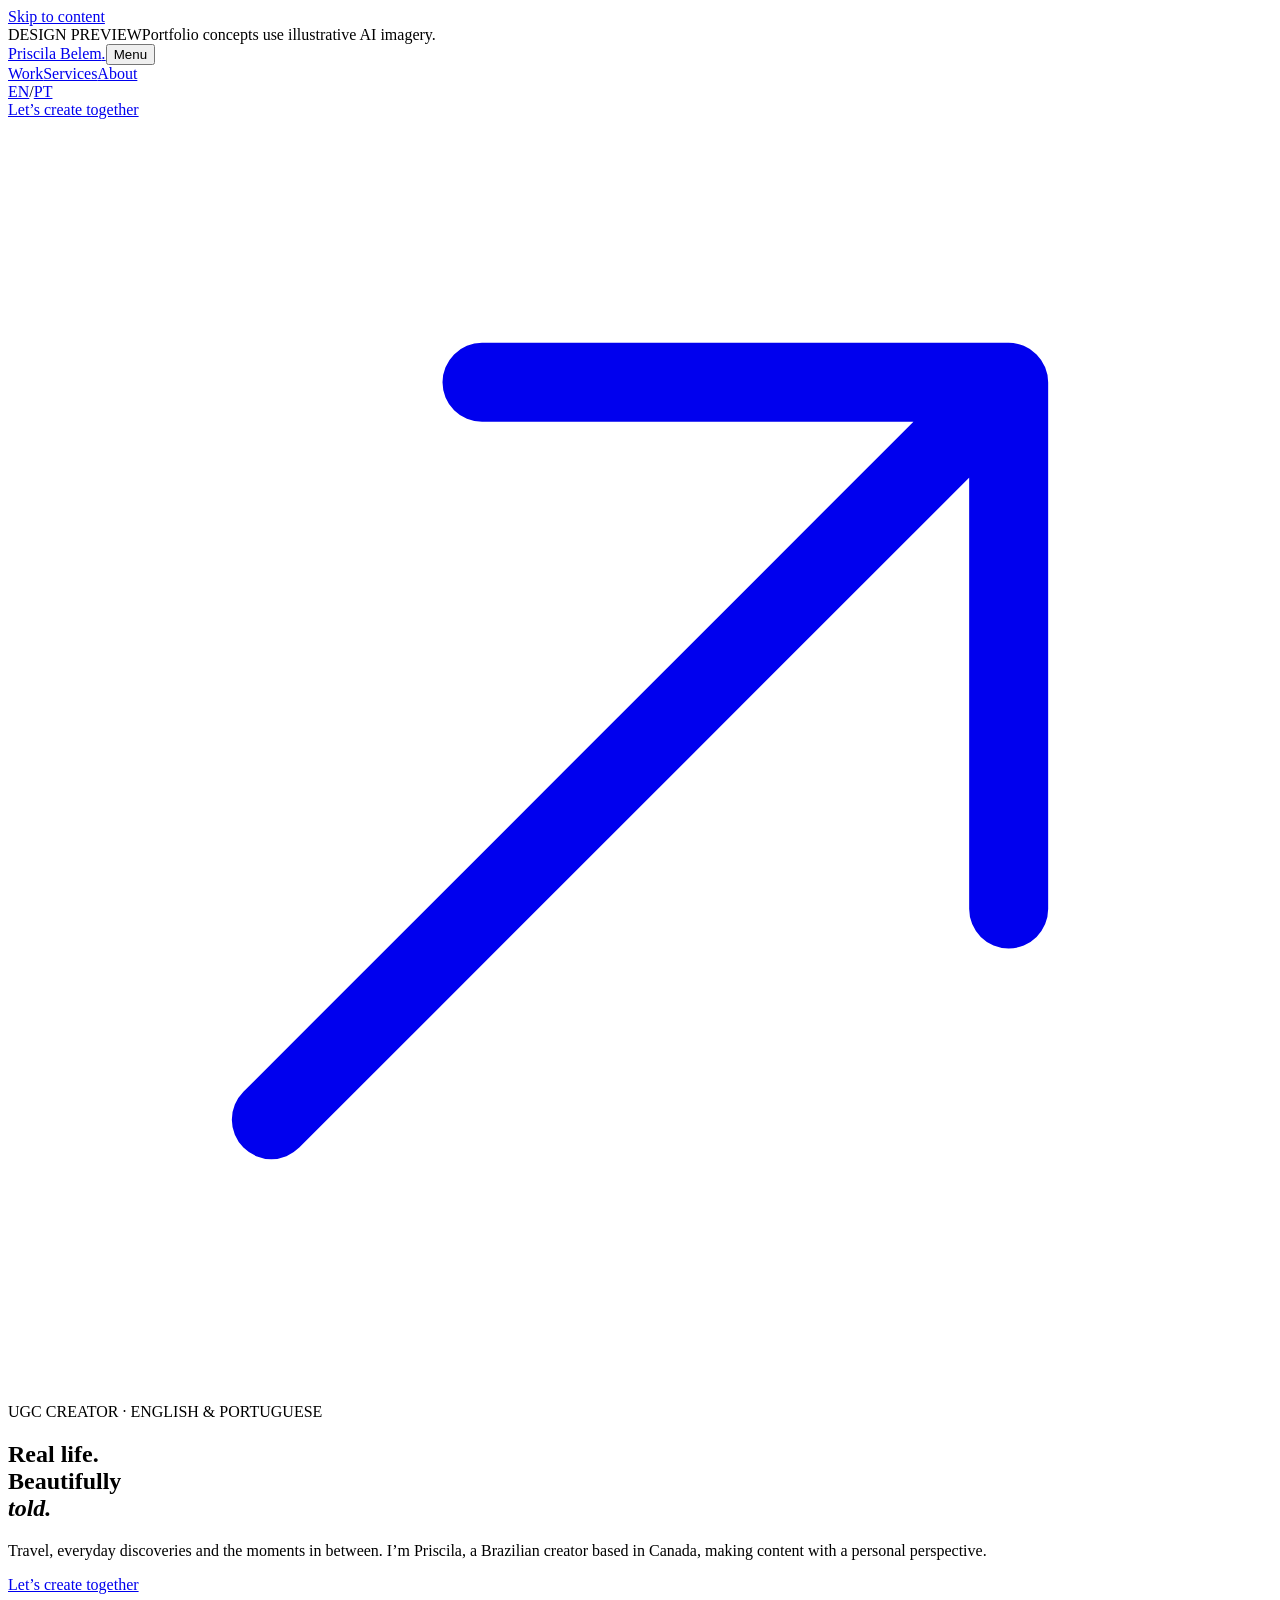
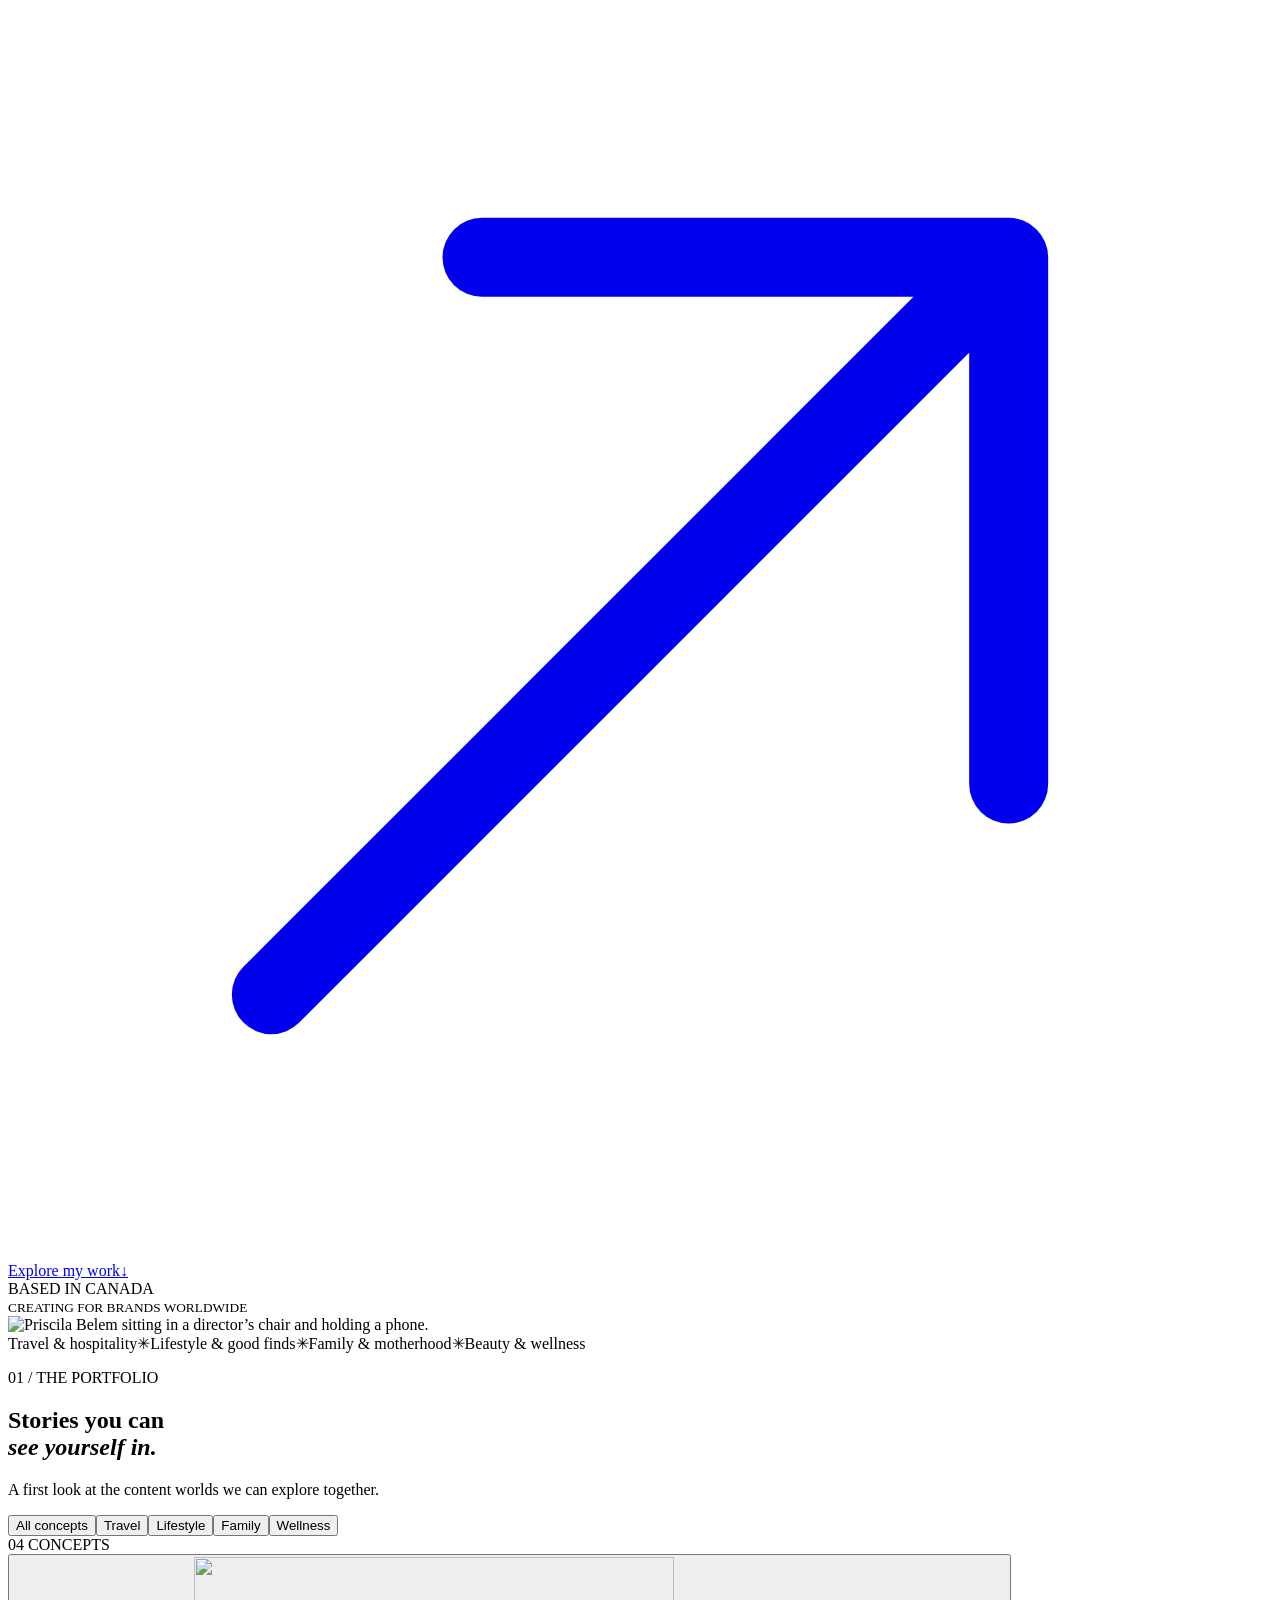
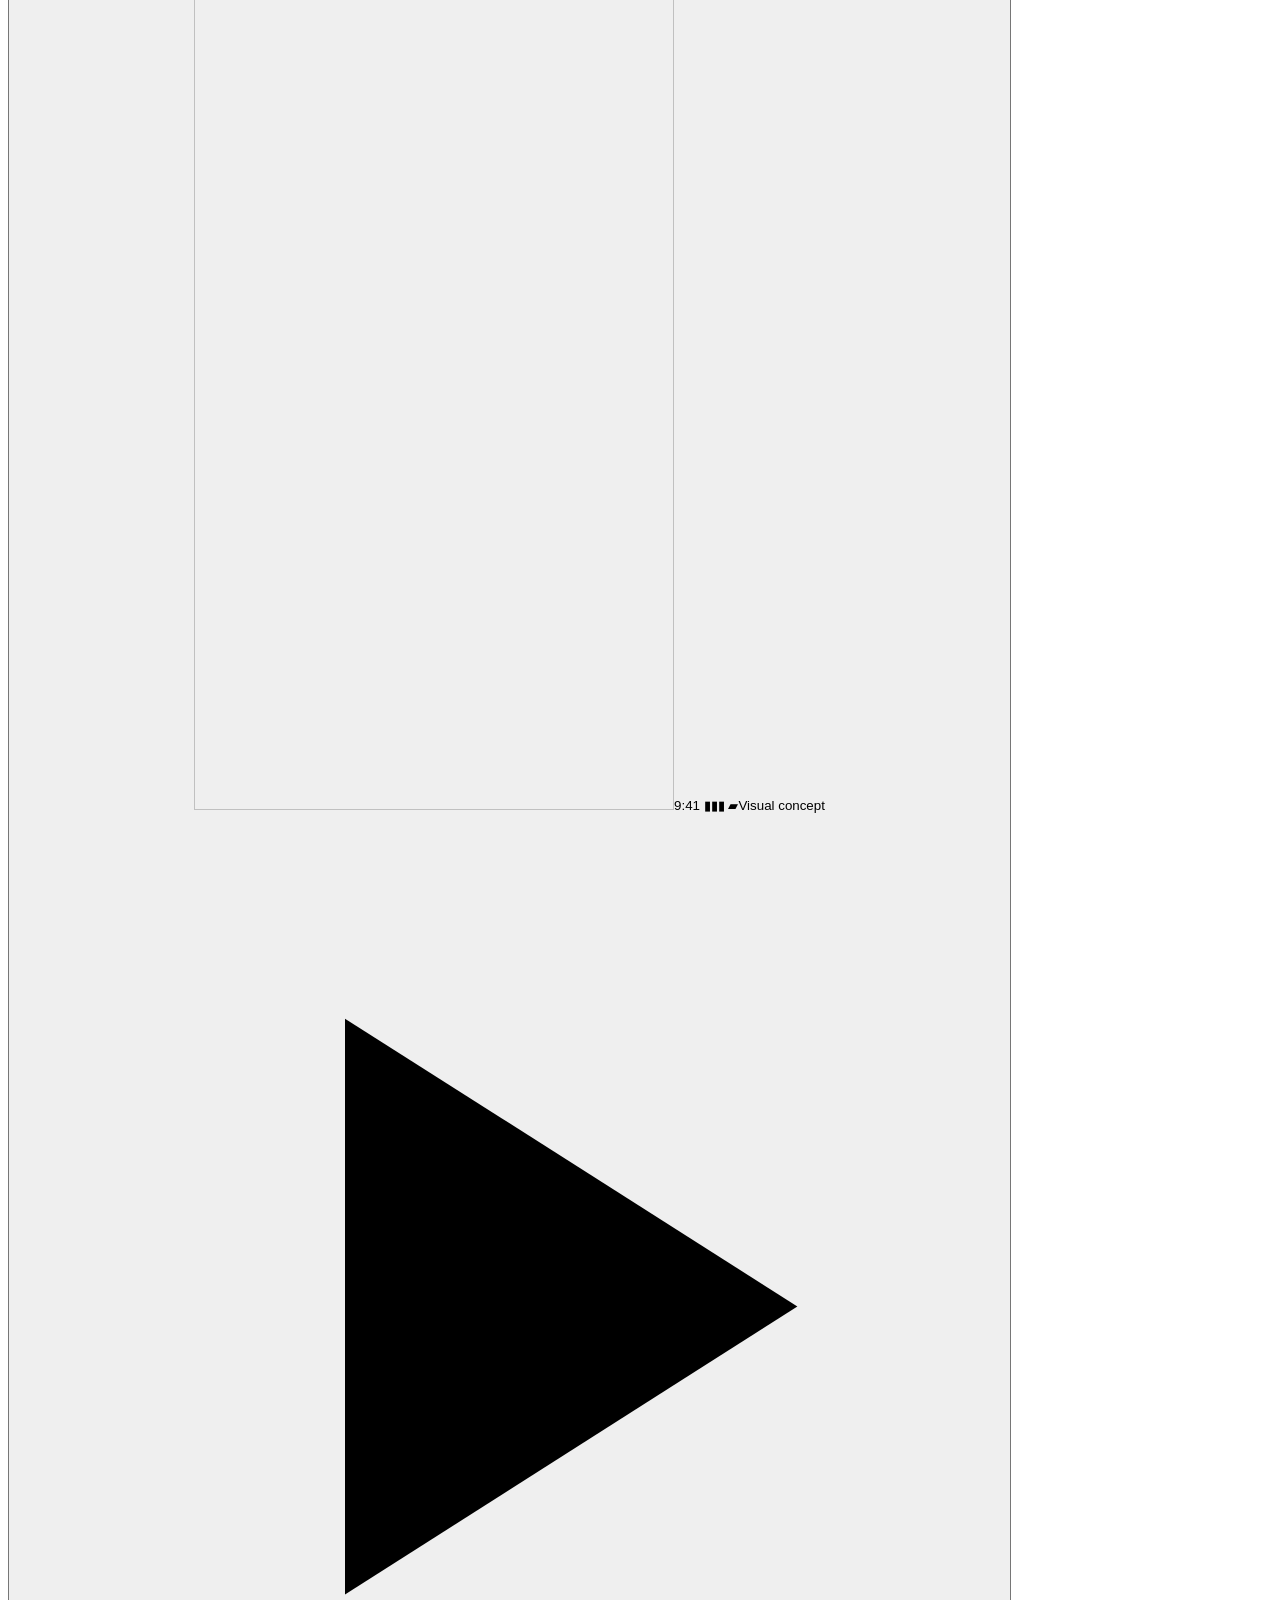
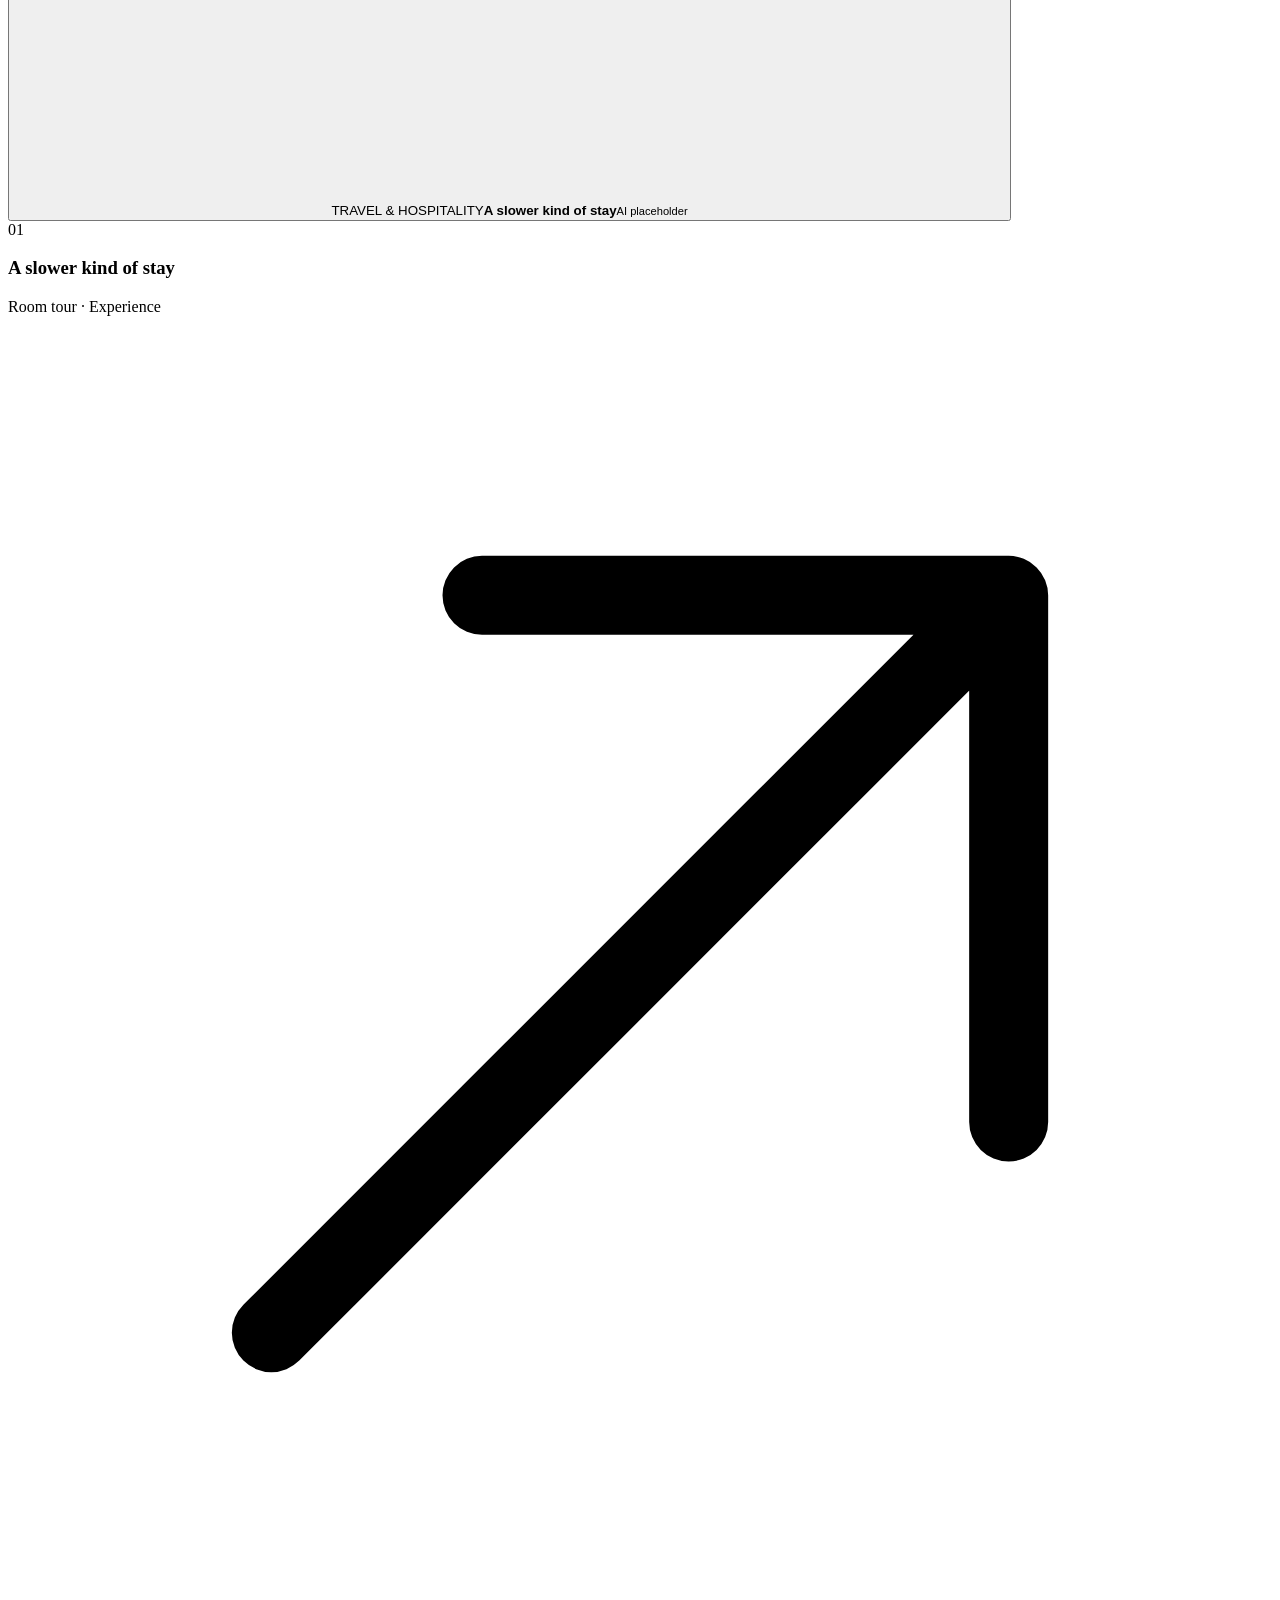
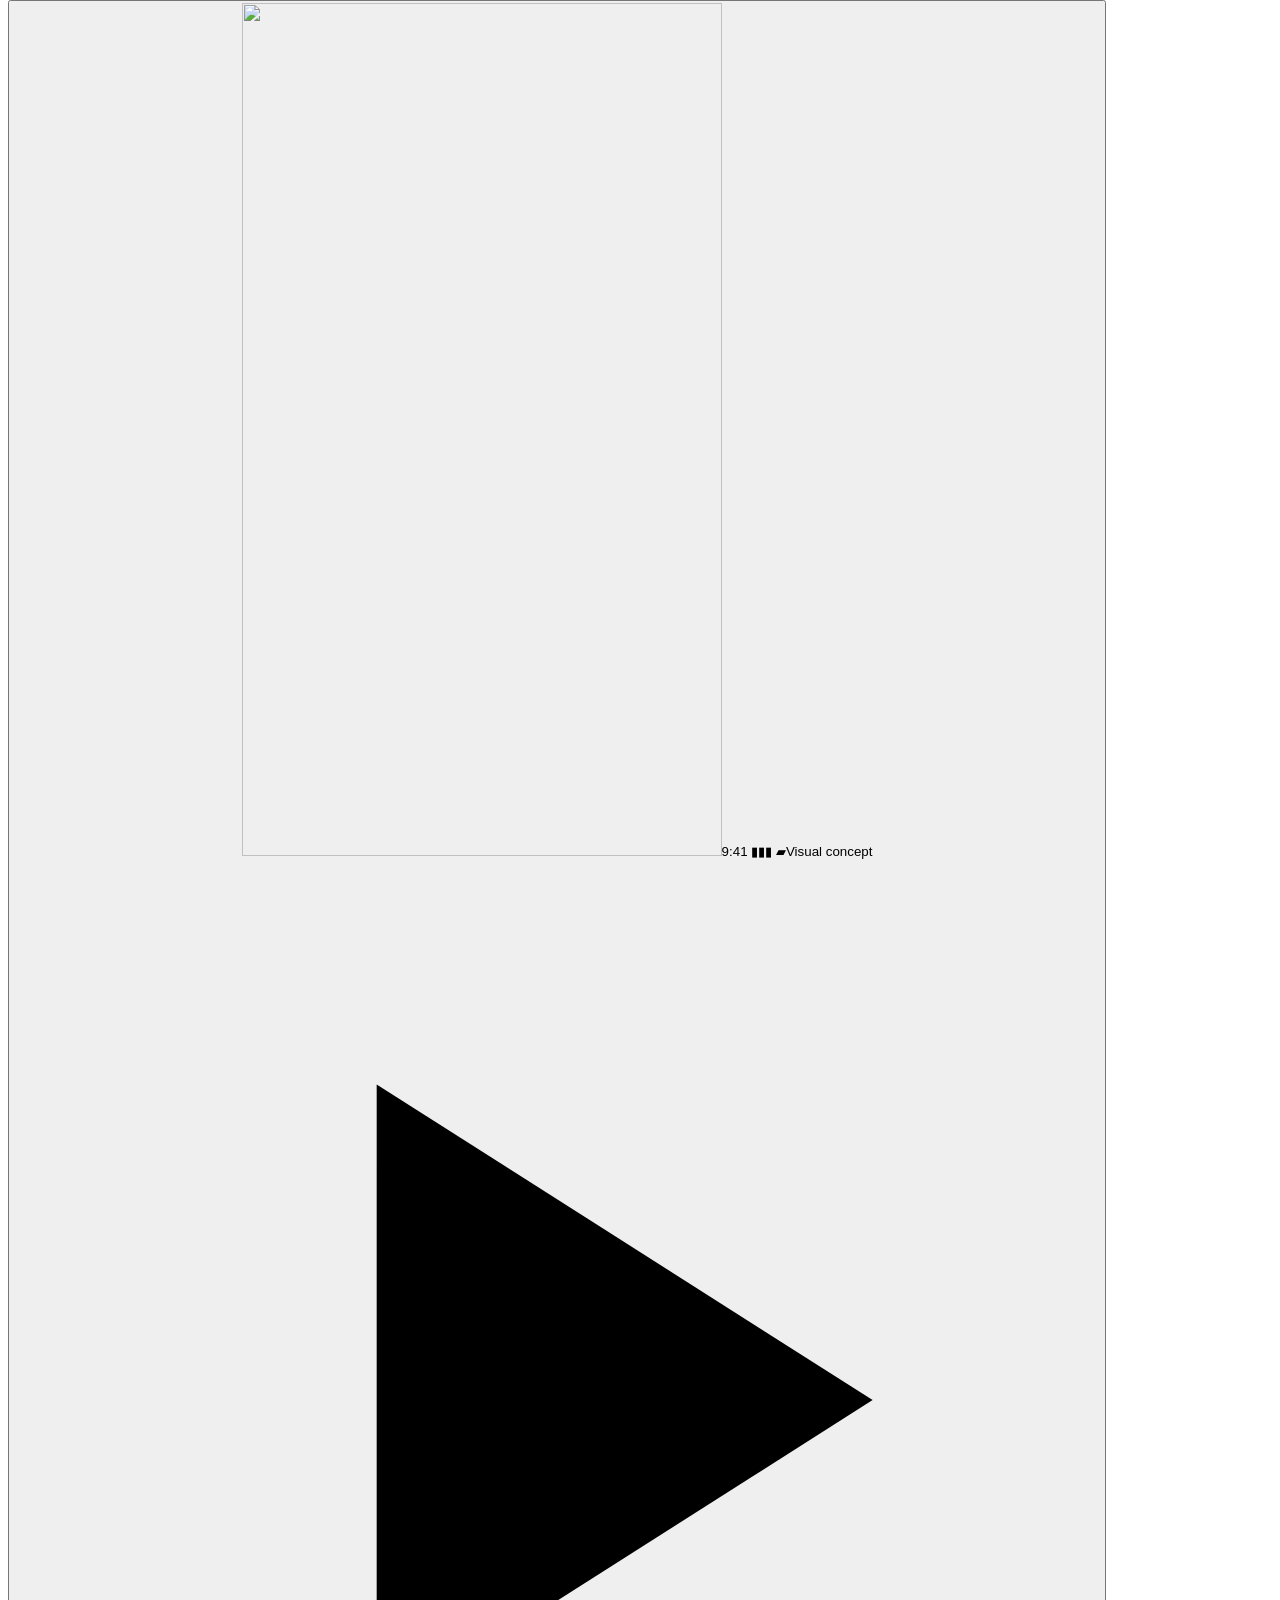
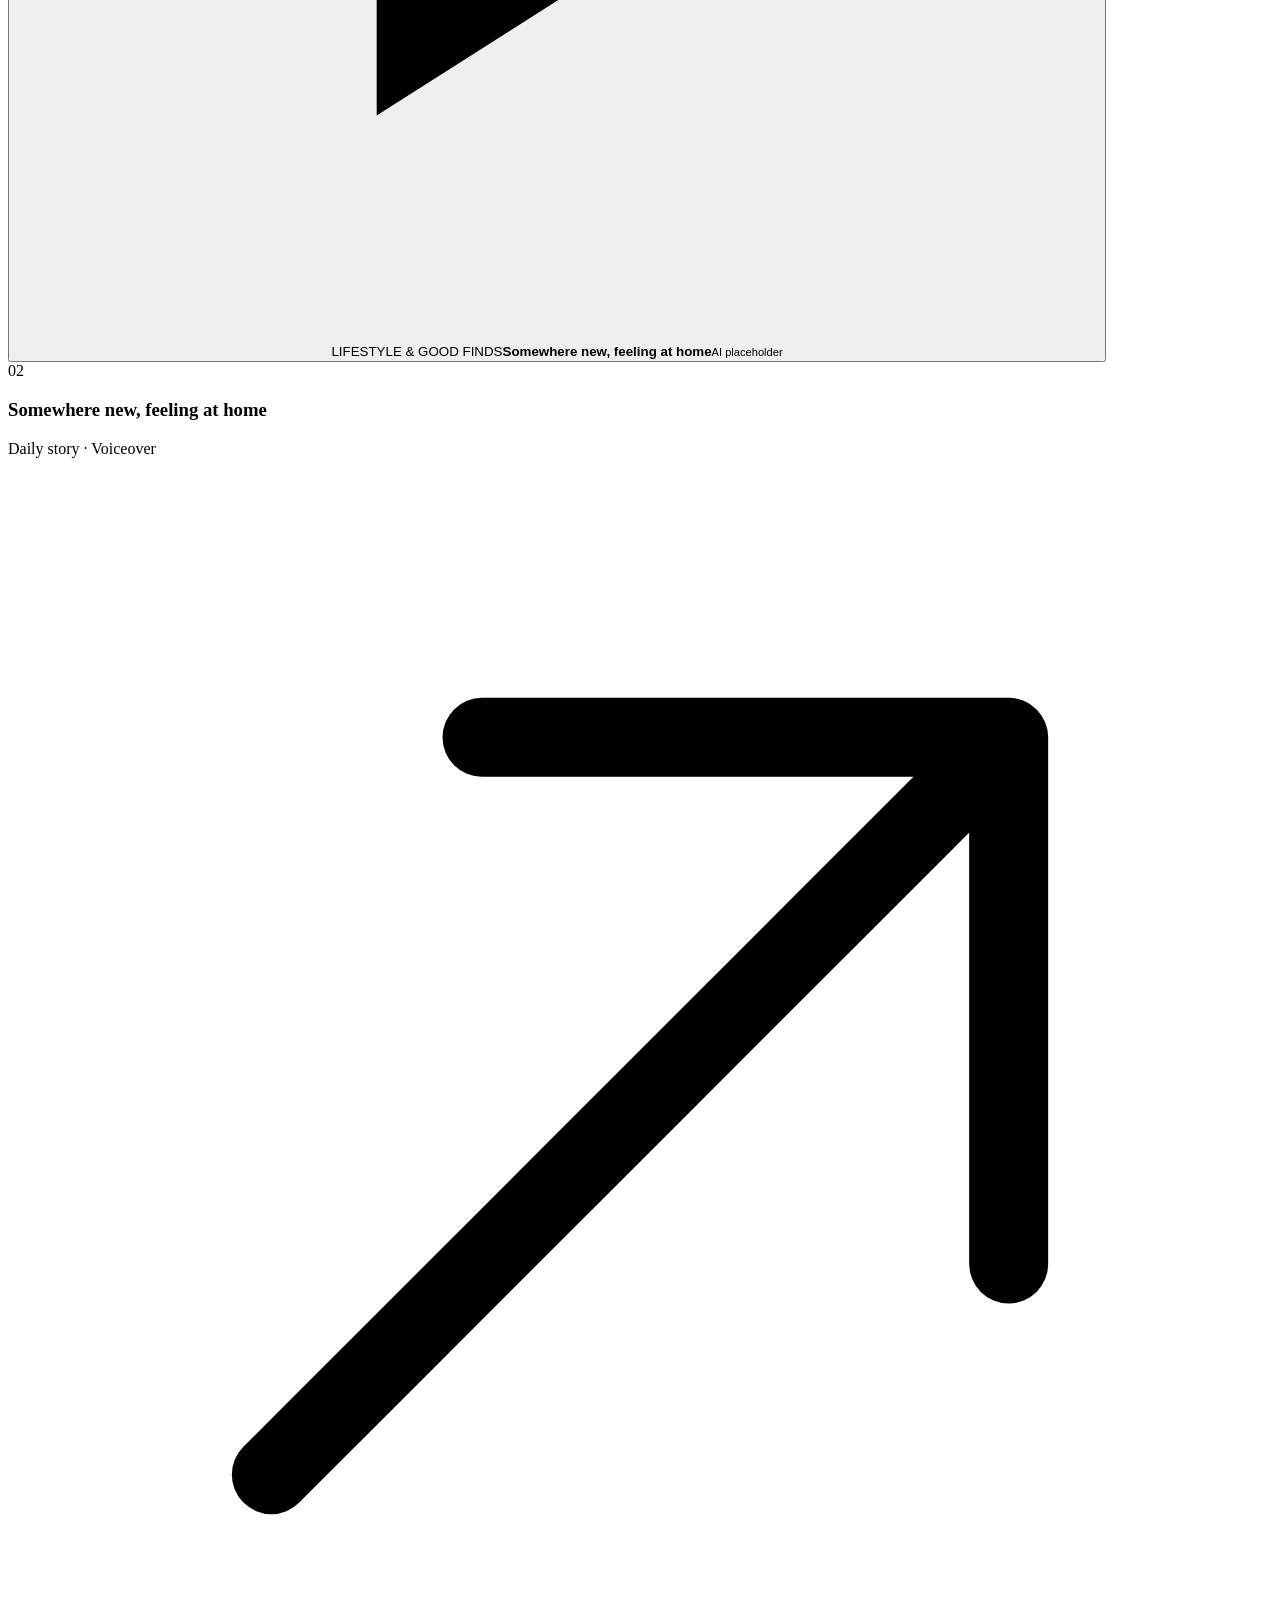
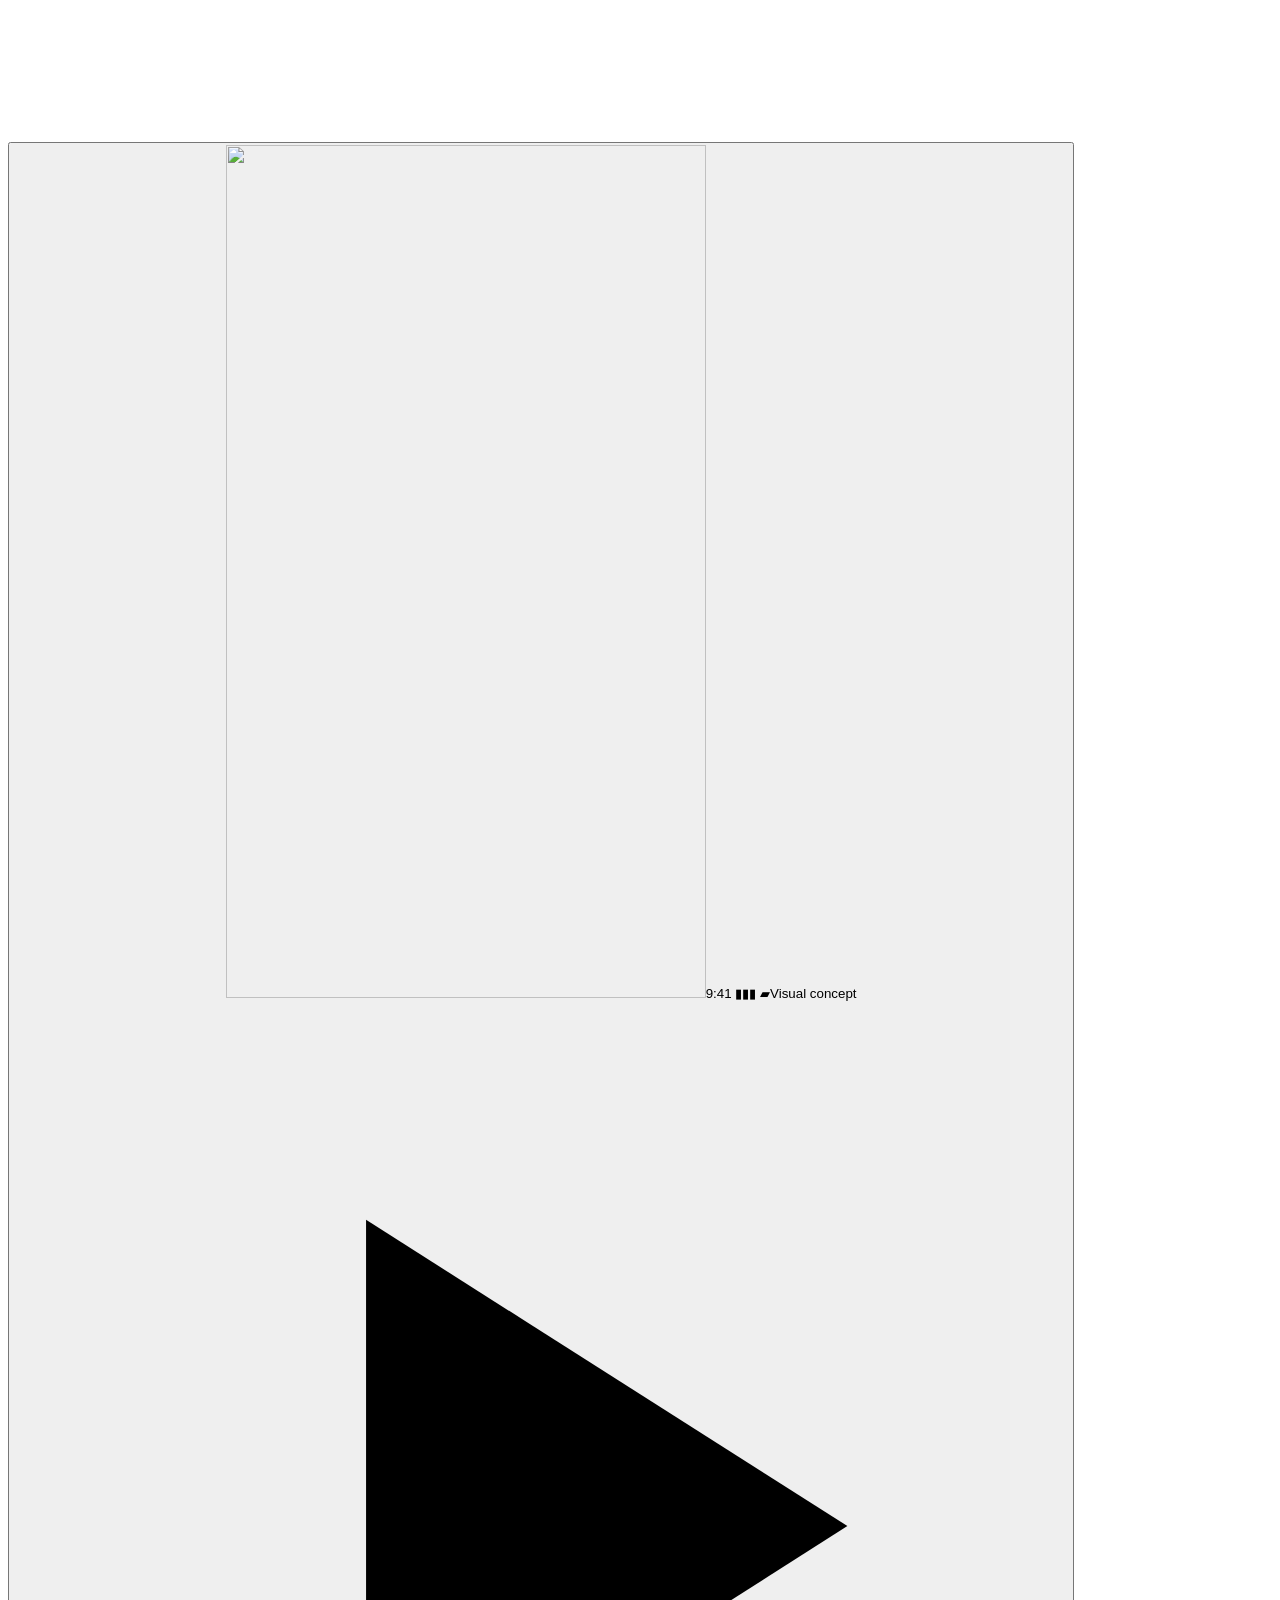
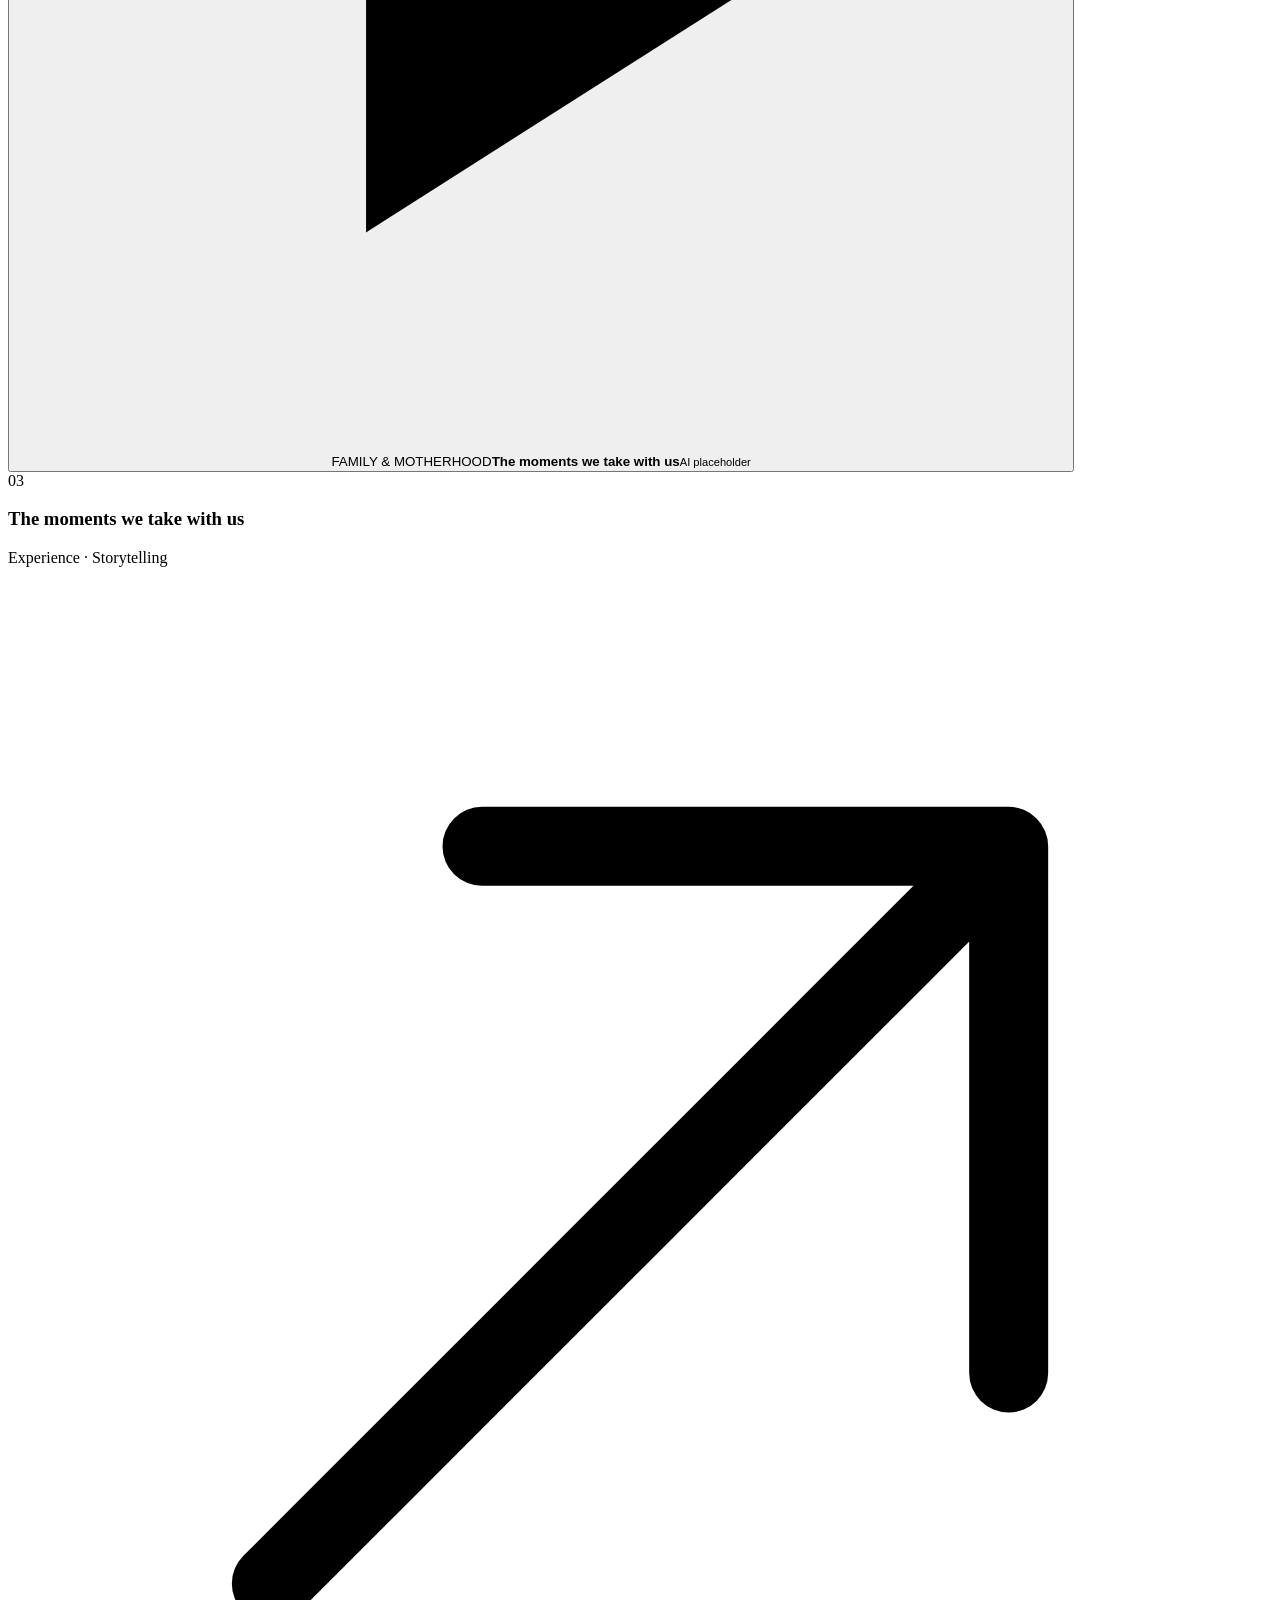
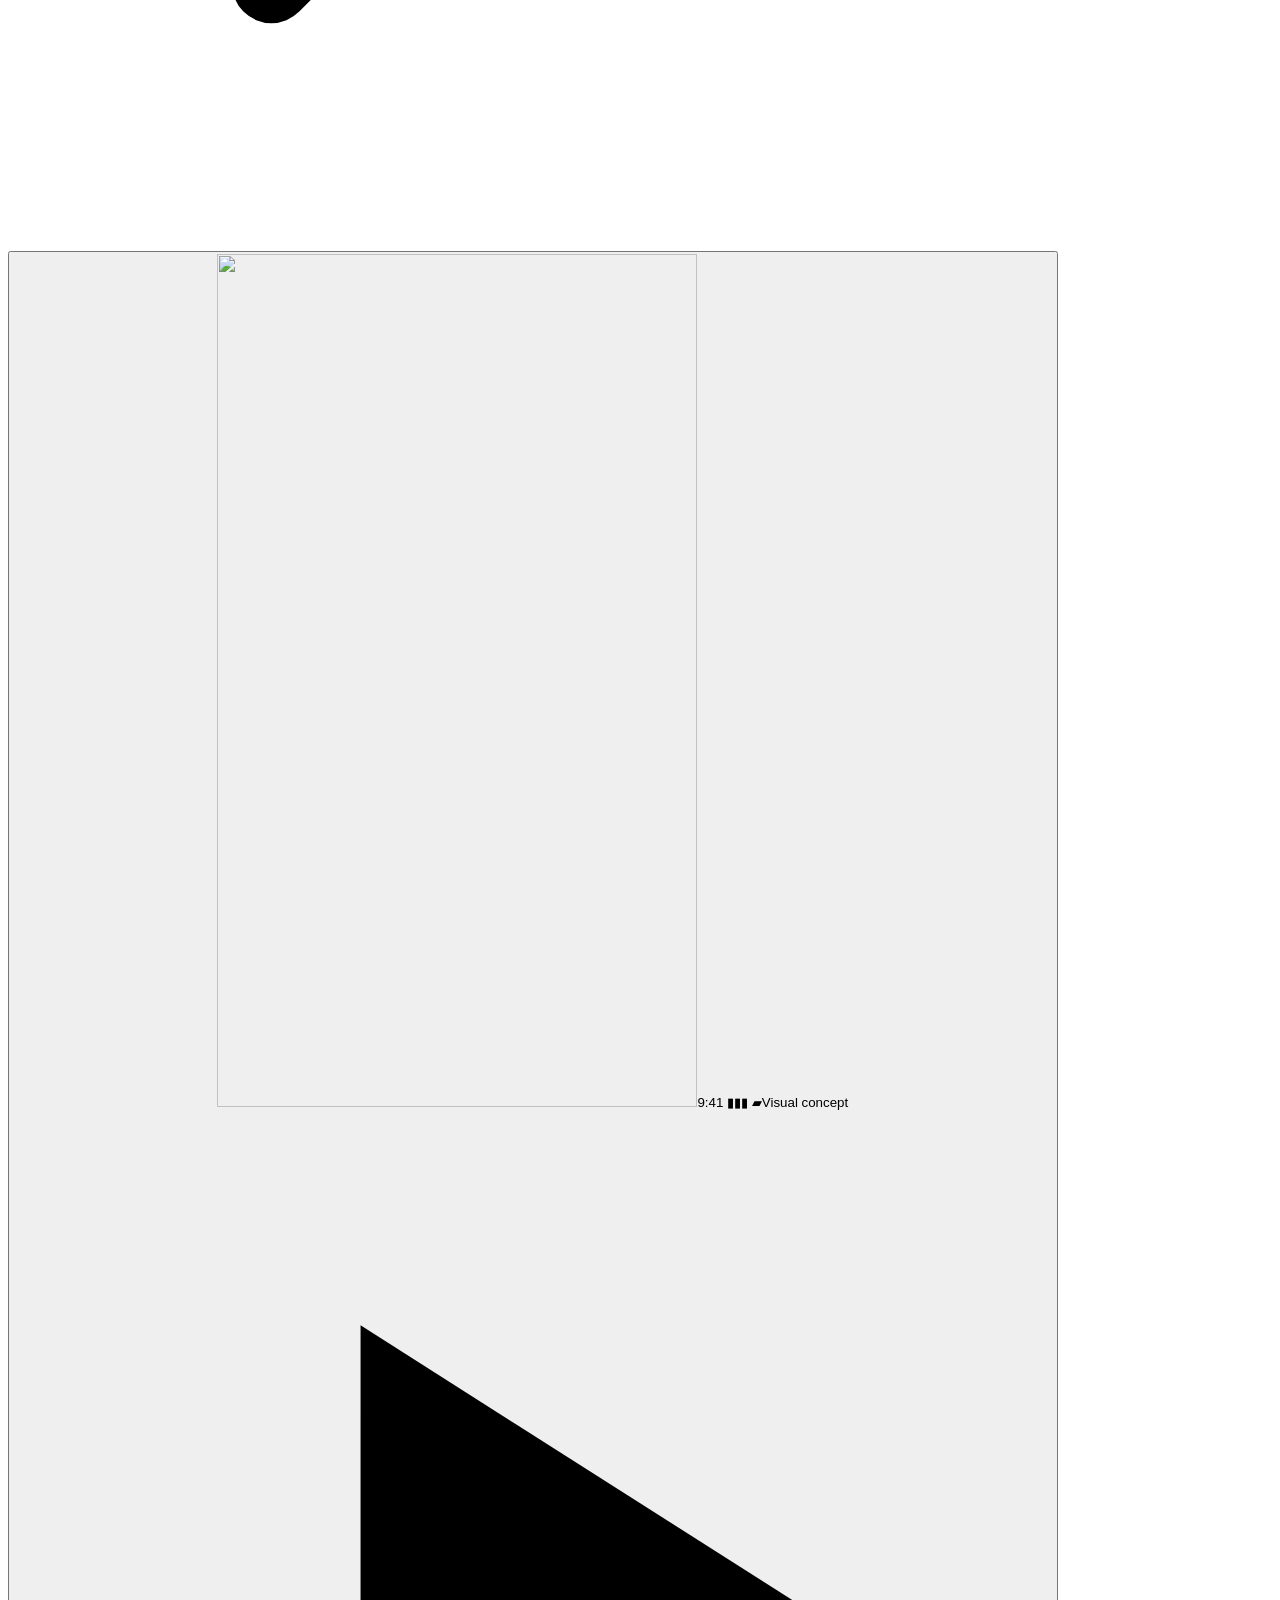
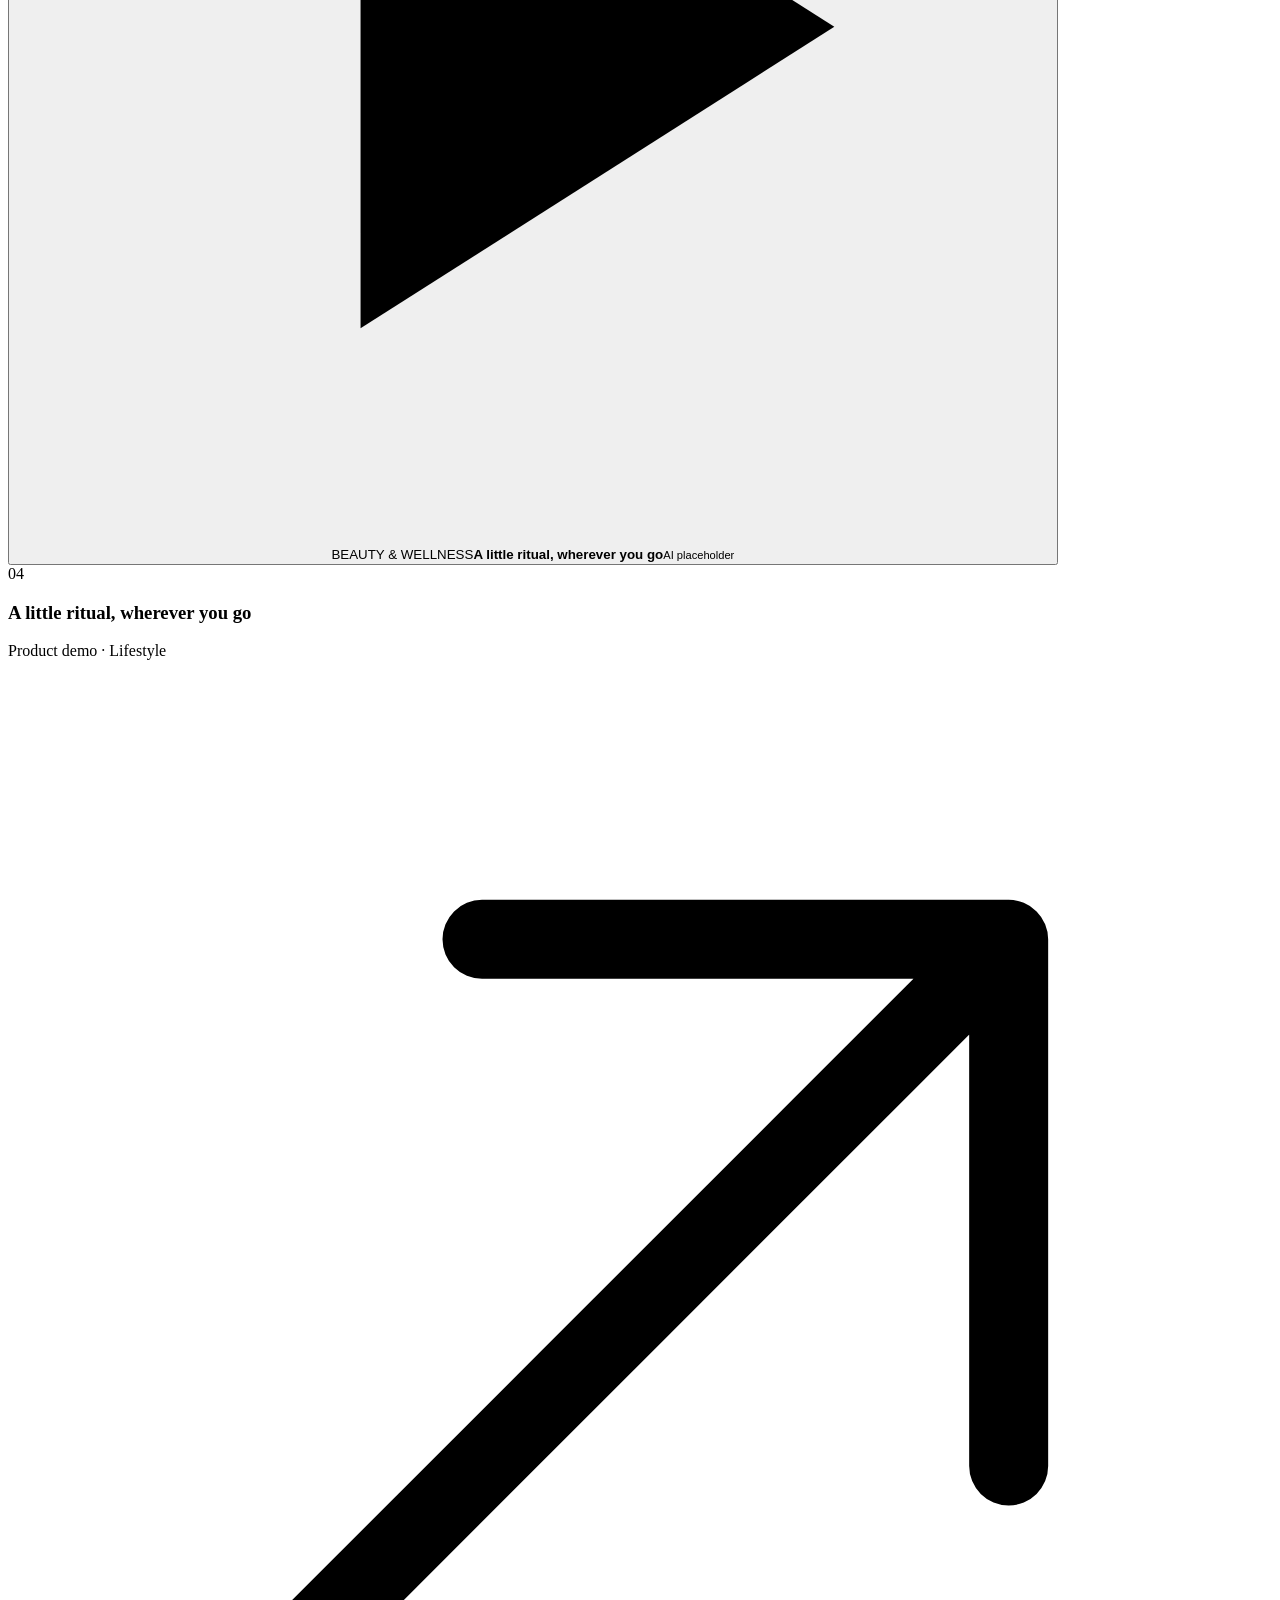
==== commit 1d5bac6b: "Use Priscila Belem as the display name" ====
--- a/index.html
+++ b/index.html
@@ -1 +1 @@
-<!DOCTYPE html><html lang="en"><head><meta charset="UTF-8"><meta name="viewport" content="width=device-width, initial-scale=1"><title>Priscila Belém | Travel, Lifestyle &amp; UGC Creator</title><meta name="description" content="English and Portuguese UGC for travel, lifestyle, family and wellness brands. A Brazilian creator based in Canada."><meta name="robots" content="noindex, nofollow"><meta name="theme-color" content="#f7f3ee"><meta property="og:title" content="Priscila Belém | Travel, Lifestyle &amp; UGC Creator"><meta property="og:description" content="English and Portuguese UGC for travel, lifestyle, family and wellness brands. A Brazilian creator based in Canada."><meta property="og:type" content="website"><meta property="og:locale" content="en_CA"><link rel="icon" href="/priscila-belem-preview/favicon.svg" type="image/svg+xml"><link rel="stylesheet" href="/priscila-belem-preview/_astro/Layout.DMSxPfqt.css"></head><body data-locale="en"><a class="skip-link" href="#main">Skip to content</a><div class="preview-bar"><span>DESIGN PREVIEW</span><span>Portfolio concepts use illustrative AI imagery.</span></div><header class="site-header"><div class="header-inner wrap"><a class="wordmark" href="/priscila-belem-preview/" aria-label="Priscila Belém · Portfolio">Priscila <span>Belém</span><i aria-hidden="true">.</i></a><button class="menu-toggle" aria-expanded="false" aria-controls="main-nav"><span>Menu</span><span class="menu-lines" aria-hidden="true"></span></button><nav id="main-nav" aria-label="Main navigation"><a href="/priscila-belem-preview/#work">Work</a><a href="/priscila-belem-preview/#services">Services</a><a href="/priscila-belem-preview/#about">About</a><div class="language-switch" aria-label="Language"><a href="/priscila-belem-preview/" lang="en" aria-current="page">EN</a><span>/</span><a href="/priscila-belem-preview/pt/" lang="pt-BR">PT</a></div><a class="button button-small button-contact" href="/priscila-belem-preview/work-with-me/">Let’s create together<svg class="arrow-icon" aria-hidden="true" viewBox="0 0 24 24" fill="none" stroke="currentColor" stroke-width="1.5" stroke-linecap="round" stroke-linejoin="round"><path d="M5 19 19 5M9 5h10v10"></path></svg></a></nav></div></header><main id="main"><section class="hero"><div class="hero-inner wrap"><div class="hero-copy"><p class="eyebrow">UGC CREATOR · ENGLISH &amp; PORTUGUESE</p><h1>Real life.<br>Beautifully<br><em>told.</em></h1><p class="hero-description">Travel, everyday discoveries and the moments in between. I’m Priscila, a Brazilian creator based in Canada, making content with a personal perspective.</p><div class="hero-actions"><a class="button button-contact" href="/priscila-belem-preview/work-with-me/">Let’s create together<svg class="arrow-icon" aria-hidden="true" viewBox="0 0 24 24" fill="none" stroke="currentColor" stroke-width="1.5" stroke-linecap="round" stroke-linejoin="round"><path d="M5 19 19 5M9 5h10v10"></path></svg></a><a class="text-link" href="#work">Explore my work<span aria-hidden="true">↓</span></a></div><div class="hero-footnote"><span class="location-dot" aria-hidden="true"></span><span>BASED IN CANADA<br><small>CREATING FOR BRANDS WORLDWIDE</small></span></div></div></div><picture class="hero-photo"><source media="(max-width: 900px)" srcset="/priscila-belem-preview/media/priscila-hero-mobile-480.webp 480w, /priscila-belem-preview/media/priscila-hero-mobile-960.webp 960w" sizes="100vw"><img src="/priscila-belem-preview/media/priscila-hero-1920.webp" srcset="/priscila-belem-preview/media/priscila-hero-1280.webp 1280w, /priscila-belem-preview/media/priscila-hero-1920.webp 1920w" sizes="100vw" width="1920" height="1080" fetchpriority="high" alt="Priscila Belém sitting in a director’s chair and holding a phone."></picture></section><div class="niche-strip"><div class="wrap"><span>Travel &amp; hospitality</span><span class="strip-star" aria-hidden="true">✳</span><span>Lifestyle &amp; good finds</span><span class="strip-star" aria-hidden="true">✳</span><span>Family &amp; motherhood</span><span class="strip-star" aria-hidden="true">✳</span><span>Beauty &amp; wellness</span></div></div><section class="work-section section" id="work"><div class="wrap"><div class="section-intro"><div><p class="eyebrow">01 / THE PORTFOLIO</p><h2>Stories you can<br><em>see yourself in.</em></h2></div><p class="intro-side">A first look at the content worlds we can explore together.</p></div><div class="work-toolbar"><div class="filters" role="group" aria-label="Filter concepts"><button class="filter active" data-filter="all" aria-pressed="true">All concepts</button><button class="filter" data-filter="travel" aria-pressed="false">Travel</button><button class="filter" data-filter="lifestyle" aria-pressed="false">Lifestyle</button><button class="filter" data-filter="family" aria-pressed="false">Family</button><button class="filter" data-filter="wellness" aria-pressed="false">Wellness</button></div><span class="work-count" aria-live="polite">04 CONCEPTS</span></div><div class="work-grid"><article class="work-card" data-category="travel"><button class="work-open" data-image="/priscila-belem-preview/media/hotel-960.webp" data-title="A slower kind of stay" data-category-label="TRAVEL &amp; HOSPITALITY" aria-label="Explore concept: A slower kind of stay"><div class="phone"><span class="phone-side side-one" aria-hidden="true"></span><span class="phone-side side-two" aria-hidden="true"></span><div class="phone-screen"><img src="/priscila-belem-preview/media/hotel-480.webp" width="480" height="853" alt="" loading="lazy"><span class="dynamic-island" aria-hidden="true"></span><span class="phone-top" aria-hidden="true">9:41 <span>▮▮▮ ▰</span></span><span class="phone-badge">Visual concept</span><span class="play-button" aria-hidden="true"><svg viewBox="0 0 24 24" fill="currentColor"><path d="M8 5v14l11-7z"></path></svg></span><span class="phone-bottom"><span>TRAVEL &amp; HOSPITALITY</span><strong>A slower kind of stay</strong><small>AI placeholder</small></span><span class="home-indicator" aria-hidden="true"></span></div></div></button><div class="work-meta"><span>01</span><div><h3>A slower kind of stay</h3><p>Room tour · Experience</p></div><svg class="arrow-icon" aria-hidden="true" viewBox="0 0 24 24" fill="none" stroke="currentColor" stroke-width="1.5" stroke-linecap="round" stroke-linejoin="round"><path d="M5 19 19 5M9 5h10v10"></path></svg></div></article><article class="work-card" data-category="lifestyle"><button class="work-open" data-image="/priscila-belem-preview/media/hero-960.webp" data-title="Somewhere new, feeling at home" data-category-label="LIFESTYLE &amp; GOOD FINDS" aria-label="Explore concept: Somewhere new, feeling at home"><div class="phone"><span class="phone-side side-one" aria-hidden="true"></span><span class="phone-side side-two" aria-hidden="true"></span><div class="phone-screen"><img src="/priscila-belem-preview/media/hero-480.webp" width="480" height="853" alt="" loading="lazy"><span class="dynamic-island" aria-hidden="true"></span><span class="phone-top" aria-hidden="true">9:41 <span>▮▮▮ ▰</span></span><span class="phone-badge">Visual concept</span><span class="play-button" aria-hidden="true"><svg viewBox="0 0 24 24" fill="currentColor"><path d="M8 5v14l11-7z"></path></svg></span><span class="phone-bottom"><span>LIFESTYLE &amp; GOOD FINDS</span><strong>Somewhere new, feeling at home</strong><small>AI placeholder</small></span><span class="home-indicator" aria-hidden="true"></span></div></div></button><div class="work-meta"><span>02</span><div><h3>Somewhere new, feeling at home</h3><p>Daily story · Voiceover</p></div><svg class="arrow-icon" aria-hidden="true" viewBox="0 0 24 24" fill="none" stroke="currentColor" stroke-width="1.5" stroke-linecap="round" stroke-linejoin="round"><path d="M5 19 19 5M9 5h10v10"></path></svg></div></article><article class="work-card" data-category="family"><button class="work-open" data-image="/priscila-belem-preview/media/family-960.webp" data-title="The moments we take with us" data-category-label="FAMILY &amp; MOTHERHOOD" aria-label="Explore concept: The moments we take with us"><div class="phone"><span class="phone-side side-one" aria-hidden="true"></span><span class="phone-side side-two" aria-hidden="true"></span><div class="phone-screen"><img src="/priscila-belem-preview/media/family-480.webp" width="480" height="853" alt="" loading="lazy"><span class="dynamic-island" aria-hidden="true"></span><span class="phone-top" aria-hidden="true">9:41 <span>▮▮▮ ▰</span></span><span class="phone-badge">Visual concept</span><span class="play-button" aria-hidden="true"><svg viewBox="0 0 24 24" fill="currentColor"><path d="M8 5v14l11-7z"></path></svg></span><span class="phone-bottom"><span>FAMILY &amp; MOTHERHOOD</span><strong>The moments we take with us</strong><small>AI placeholder</small></span><span class="home-indicator" aria-hidden="true"></span></div></div></button><div class="work-meta"><span>03</span><div><h3>The moments we take with us</h3><p>Experience · Storytelling</p></div><svg class="arrow-icon" aria-hidden="true" viewBox="0 0 24 24" fill="none" stroke="currentColor" stroke-width="1.5" stroke-linecap="round" stroke-linejoin="round"><path d="M5 19 19 5M9 5h10v10"></path></svg></div></article><article class="work-card" data-category="wellness"><button class="work-open" data-image="/priscila-belem-preview/media/lifestyle-960.webp" data-title="A little ritual, wherever you go" data-category-label="BEAUTY &amp; WELLNESS" aria-label="Explore concept: A little ritual, wherever you go"><div class="phone"><span class="phone-side side-one" aria-hidden="true"></span><span class="phone-side side-two" aria-hidden="true"></span><div class="phone-screen"><img src="/priscila-belem-preview/media/lifestyle-480.webp" width="480" height="853" alt="" loading="lazy"><span class="dynamic-island" aria-hidden="true"></span><span class="phone-top" aria-hidden="true">9:41 <span>▮▮▮ ▰</span></span><span class="phone-badge">Visual concept</span><span class="play-button" aria-hidden="true"><svg viewBox="0 0 24 24" fill="currentColor"><path d="M8 5v14l11-7z"></path></svg></span><span class="phone-bottom"><span>BEAUTY &amp; WELLNESS</span><strong>A little ritual, wherever you go</strong><small>AI placeholder</small></span><span class="home-indicator" aria-hidden="true"></span></div></div></button><div class="work-meta"><span>04</span><div><h3>A little ritual, wherever you go</h3><p>Product demo · Lifestyle</p></div><svg class="arrow-icon" aria-hidden="true" viewBox="0 0 24 24" fill="none" stroke="currentColor" stroke-width="1.5" stroke-linecap="round" stroke-linejoin="round"><path d="M5 19 19 5M9 5h10v10"></path></svg></div></article></div><p class="empty-work" hidden>No concepts in this category yet.</p><p class="gallery-note">Concept gallery: AI-generated images show the visual direction. Real videos will replace these previews.</p></div></section><section class="services-section section wrap" id="services"><div class="services-heading"><p class="eyebrow">02 / CREATED FOR YOUR BRAND</p><h2>Your story.<br><em>My perspective.</em></h2><p>From the first idea to the final edit, content built around the experience you want to share.</p><a class="text-link" href="/priscila-belem-preview/work-with-me/">Let’s create together <svg class="arrow-icon" aria-hidden="true" viewBox="0 0 24 24" fill="none" stroke="currentColor" stroke-width="1.5" stroke-linecap="round" stroke-linejoin="round"><path d="M5 19 19 5M9 5h10v10"></path></svg></a></div><div class="service-list"><article><span class="service-number">01</span><div><h3>UGC video</h3><p>Experiences, product demonstrations and everyday stories, made for your brand’s channels.</p></div><span class="editorial-icon" aria-hidden="true"><svg viewBox="0 0 24 24" fill="none" stroke="currentColor" stroke-width="1.45" stroke-linecap="round" stroke-linejoin="round" focusable="false"><path d="M6 2.75h12a2 2 0 0 1 2 2v14.5a2 2 0 0 1-2 2H6a2 2 0 0 1-2-2V4.75a2 2 0 0 1 2-2ZM10 8.5l5.5 3.5-5.5 3.5v-7Z"></path></svg></span></article><article><span class="service-number">02</span><div><h3>Travel &amp; hospitality</h3><p>Stays, destinations and the little details that help people picture themselves there.</p></div><span class="editorial-icon" aria-hidden="true"><svg viewBox="0 0 24 24" fill="none" stroke="currentColor" stroke-width="1.45" stroke-linecap="round" stroke-linejoin="round" focusable="false"><path d="M19 9.5C19 15 12 21 12 21S5 15 5 9.5a7 7 0 1 1 14 0ZM14.5 9.5a2.5 2.5 0 1 1-5 0 2.5 2.5 0 0 1 5 0Z"></path></svg></span></article><article><span class="service-number">03</span><div><h3>Lifestyle photography</h3><p>Considered images of products, places and real-life moments.</p></div><span class="editorial-icon" aria-hidden="true"><svg viewBox="0 0 24 24" fill="none" stroke="currentColor" stroke-width="1.45" stroke-linecap="round" stroke-linejoin="round" focusable="false"><path d="M4.5 6h3l1.6-2.5h5.8L16.5 6h3a2 2 0 0 1 2 2v9.5a2 2 0 0 1-2 2h-15a2 2 0 0 1-2-2V8a2 2 0 0 1 2-2ZM16 12.75a4 4 0 1 1-8 0 4 4 0 0 1 8 0Z"></path></svg></span></article><article><span class="service-number">04</span><div><h3>Voiceover &amp; raw footage</h3><p>English or Portuguese narration, with footage options tailored to your brief.</p></div><span class="editorial-icon" aria-hidden="true"><svg viewBox="0 0 24 24" fill="none" stroke="currentColor" stroke-width="1.45" stroke-linecap="round" stroke-linejoin="round" focusable="false"><path d="M9 5.5a3 3 0 0 1 6 0V11a3 3 0 0 1-6 0V5.5ZM5.5 10v1a6.5 6.5 0 0 0 13 0v-1M12 17.5V22m-3 0h6"></path></svg></span></article></div></section><section class="about-section" id="about"><div class="wrap about-grid"><figure class="about-portrait"><img src="/priscila-belem-preview/media/priscila-sofa-960.webp" srcset="/priscila-belem-preview/media/priscila-sofa-480.webp 480w, /priscila-belem-preview/media/priscila-sofa-960.webp 960w" sizes="(max-width: 680px) 89vw, (max-width: 1180px) 46vw, 540px" width="960" height="1440" loading="lazy" alt="Priscila Belém sitting on a caramel sofa with a tablet on her lap."></figure><div class="about-copy"><p class="eyebrow">03 / THE PERSON BEHIND THE CONTENT</p><h2>Hi, I’m<br><em>Priscila.</em></h2><p class="about-lead">Brazilian roots. A life in Canada. An eye for the details that make an experience worth sharing.</p><p>I create content around travel, lifestyle, family experiences and wellness. My approach starts with everyday life, with an editorial eye that brings each story into focus.</p><p class="languages">Portuguese, native · English, fluent</p><a class="text-link" href="/priscila-belem-preview/work-with-me/">Tell me about your brand<svg class="arrow-icon" aria-hidden="true" viewBox="0 0 24 24" fill="none" stroke="currentColor" stroke-width="1.5" stroke-linecap="round" stroke-linejoin="round"><path d="M5 19 19 5M9 5h10v10"></path></svg></a></div></div></section><section class="process-section section wrap" id="process"><p class="eyebrow">04 / A LITTLE ABOUT THE PROCESS</p><h2>Good content starts<br><em>with a conversation.</em></h2><ol class="process-grid"><li><div class="process-step"><span class="process-number" aria-hidden="true">01</span><span class="editorial-icon" aria-hidden="true"><svg viewBox="0 0 24 24" fill="none" stroke="currentColor" stroke-width="1.45" stroke-linecap="round" stroke-linejoin="round" focusable="false"><path d="M4.5 4.5h15a2 2 0 0 1 2 2v8a2 2 0 0 1-2 2h-9l-6 4v-4a2 2 0 0 1-2-2v-8a2 2 0 0 1 2-2ZM7 9h10m-10 3.5h6.5"></path></svg></span></div><h3>Share your idea</h3><p>Tell me about your brand, audience and what you have in mind.</p></li><li><div class="process-step"><span class="process-number" aria-hidden="true">02</span><span class="editorial-icon" aria-hidden="true"><svg viewBox="0 0 24 24" fill="none" stroke="currentColor" stroke-width="1.45" stroke-linecap="round" stroke-linejoin="round" focusable="false"><path d="M3.5 4.5h4.75A3.75 3.75 0 0 1 12 8.25v12a3.75 3.75 0 0 0-3.75-3.75H3.5v-12Zm17 0h-4.75A3.75 3.75 0 0 0 12 8.25v12a3.75 3.75 0 0 1 3.75-3.75h4.75v-12Z"></path></svg></span></div><h3>Shape the story</h3><p>We agree on the concept, deliverables, timeline and usage.</p></li><li><div class="process-step"><span class="process-number" aria-hidden="true">03</span><span class="editorial-icon" aria-hidden="true"><svg viewBox="0 0 24 24" fill="none" stroke="currentColor" stroke-width="1.45" stroke-linecap="round" stroke-linejoin="round" focusable="false"><path d="M3.5 20.5l1-5L16 4a2.12 2.12 0 0 1 3 3L7.5 18.5l-4 2Zm10.75-14.75 3 3M13 20.5h7.5"></path></svg></span></div><h3>Create &amp; refine</h3><p>Production and agreed revisions bring the idea together.</p></li><li><div class="process-step"><span class="process-number" aria-hidden="true">04</span><span class="editorial-icon" aria-hidden="true"><svg viewBox="0 0 24 24" fill="none" stroke="currentColor" stroke-width="1.45" stroke-linecap="round" stroke-linejoin="round" focusable="false"><path d="M12 2.75 21 7.5v9L12 21.25 3 16.5v-9l9-4.75ZM3 7.5l9 4.75 9-4.75M12 12.25v9M7.5 5.1l9 4.75"></path></svg></span></div><h3>Ready to share</h3><p>Your content is delivered in the formats we agreed on.</p></li></ol></section><section class="faq-section section wrap"><div><p class="eyebrow">BEFORE WE BEGIN</p><h2>A few practical things.</h2></div><div class="faq-list"><details><summary>Which languages do you create in?<span aria-hidden="true">+</span></summary><p>I create in English and Brazilian Portuguese. We can discuss the language and approach that fit your audience.</p></details><details><summary>Can we work together from another country?<span aria-hidden="true">+</span></summary><p>Yes. I’m based in Canada and welcome international inquiries. On-location projects depend on the destination and travel availability.</p></details><details><summary>Can my brand use the content in ads?<span aria-hidden="true">+</span></summary><p>Usage is agreed as part of each proposal. Let me know whether you need organic content, paid advertising assets or both.</p></details><details><summary>Is posting on your profile included?<span aria-hidden="true">+</span></summary><p>Content creation and posting to my own channels are separate scopes. Include any posting needs in your inquiry so we can discuss them.</p></details></div></section><section class="final-cta"><div class="wrap"><p class="eyebrow">SOMETHING IN MIND?</p><h2>Let’s make it<br><em>feel real.</em></h2><p>A place to discover. A product to experience. A story to tell.</p><a class="button button-contact" href="/priscila-belem-preview/work-with-me/">Let’s create together<svg class="arrow-icon" aria-hidden="true" viewBox="0 0 24 24" fill="none" stroke="currentColor" stroke-width="1.5" stroke-linecap="round" stroke-linejoin="round"><path d="M5 19 19 5M9 5h10v10"></path></svg></a></div><span class="cta-spark" aria-hidden="true">✳</span></section><dialog id="work-dialog" class="work-dialog" aria-labelledby="work-dialog-title"><button class="dialog-close" data-close-dialog aria-label="Close">×</button><div class="dialog-grid"><div class="dialog-media"><img id="dialog-image" width="480" height="853" alt="AI placeholder"></div><div class="dialog-copy"><p class="eyebrow" id="dialog-category">Visual concept</p><h2 id="work-dialog-title">A glimpse of the direction.</h2><p>This is an AI-generated visual concept for layout review. It is not a real video, client project or brand partnership. Final videos will play here, inside the iPhone frame.</p><a class="button" href="/priscila-belem-preview/work-with-me/">Brief a project like this <svg class="arrow-icon" aria-hidden="true" viewBox="0 0 24 24" fill="none" stroke="currentColor" stroke-width="1.5" stroke-linecap="round" stroke-linejoin="round"><path d="M5 19 19 5M9 5h10v10"></path></svg></a></div></div></dialog></main><footer class="site-footer"><div class="wrap footer-top"><div><a class="wordmark footer-wordmark" href="/priscila-belem-preview/">Priscila <span>Belém</span><i aria-hidden="true">.</i></a><p>Real life, with an editorial eye.</p><p class="footer-location">CANADA · EN / PT</p></div><div><h2 class="eyebrow">EXPLORE</h2><a href="/priscila-belem-preview/#work">Work</a><a href="/priscila-belem-preview/#services">Services</a><a href="/priscila-belem-preview/#about">About</a><a href="/priscila-belem-preview/work-with-me/">Let’s create together</a></div><div><h2 class="eyebrow">SAY HELLO</h2><a class="email-link" href="mailto:hello@priscilabelem.com">hello@priscilabelem.com<svg class="arrow-icon" aria-hidden="true" viewBox="0 0 24 24" fill="none" stroke="currentColor" stroke-width="1.5" stroke-linecap="round" stroke-linejoin="round"><path d="M5 19 19 5M9 5h10v10"></path></svg></a><p>A new story starts here.</p></div></div><div class="wrap footer-bottom"><span>© 2026 Priscila Belém</span><div><a href="/priscila-belem-preview/privacy/">Privacy</a><a href="/priscila-belem-preview/terms/">Terms</a><a href="/priscila-belem-preview/cookies/">Cookies</a><button class="text-button" data-open-privacy>Cookie settings</button></div><a href="https://add2go.ca" target="_blank" rel="noopener noreferrer">Website by add2go <svg class="arrow-icon" aria-hidden="true" viewBox="0 0 24 24" fill="none" stroke="currentColor" stroke-width="1.5" stroke-linecap="round" stroke-linejoin="round"><path d="M5 19 19 5M9 5h10v10"></path></svg></a></div></footer><dialog id="privacy-dialog" class="privacy-dialog" aria-labelledby="privacy-title"><button class="dialog-close" data-close-dialog aria-label="Close">×</button><p class="eyebrow">PRIVACY</p><h2 id="privacy-title">Your privacy choices</h2><p>There are no optional cookies to manage in this preview. Analytics will remain off until the final consent flow is configured.</p><a class="text-link" href="/priscila-belem-preview/cookies/">Cookies <svg class="arrow-icon" aria-hidden="true" viewBox="0 0 24 24" fill="none" stroke="currentColor" stroke-width="1.5" stroke-linecap="round" stroke-linejoin="round"><path d="M5 19 19 5M9 5h10v10"></path></svg></a></dialog><script src="/priscila-belem-preview/scripts/client.js" defer></script></body></html>+<!DOCTYPE html><html lang="en"><head><meta charset="UTF-8"><meta name="viewport" content="width=device-width, initial-scale=1"><title>Priscila Belem | Travel, Lifestyle &amp; UGC Creator</title><meta name="description" content="English and Portuguese UGC for travel, lifestyle, family and wellness brands. A Brazilian creator based in Canada."><meta name="robots" content="noindex, nofollow"><meta name="theme-color" content="#f7f3ee"><meta property="og:title" content="Priscila Belem | Travel, Lifestyle &amp; UGC Creator"><meta property="og:description" content="English and Portuguese UGC for travel, lifestyle, family and wellness brands. A Brazilian creator based in Canada."><meta property="og:type" content="website"><meta property="og:locale" content="en_CA"><link rel="icon" href="/priscila-belem-preview/favicon.svg" type="image/svg+xml"><link rel="stylesheet" href="/priscila-belem-preview/_astro/Layout.DMSxPfqt.css"></head><body data-locale="en"><a class="skip-link" href="#main">Skip to content</a><div class="preview-bar"><span>DESIGN PREVIEW</span><span>Portfolio concepts use illustrative AI imagery.</span></div><header class="site-header"><div class="header-inner wrap"><a class="wordmark" href="/priscila-belem-preview/" aria-label="Priscila Belem · Portfolio">Priscila <span>Belem</span><i aria-hidden="true">.</i></a><button class="menu-toggle" aria-expanded="false" aria-controls="main-nav"><span>Menu</span><span class="menu-lines" aria-hidden="true"></span></button><nav id="main-nav" aria-label="Main navigation"><a href="/priscila-belem-preview/#work">Work</a><a href="/priscila-belem-preview/#services">Services</a><a href="/priscila-belem-preview/#about">About</a><div class="language-switch" aria-label="Language"><a href="/priscila-belem-preview/" lang="en" aria-current="page">EN</a><span>/</span><a href="/priscila-belem-preview/pt/" lang="pt-BR">PT</a></div><a class="button button-small button-contact" href="/priscila-belem-preview/work-with-me/">Let’s create together<svg class="arrow-icon" aria-hidden="true" viewBox="0 0 24 24" fill="none" stroke="currentColor" stroke-width="1.5" stroke-linecap="round" stroke-linejoin="round"><path d="M5 19 19 5M9 5h10v10"></path></svg></a></nav></div></header><main id="main"><section class="hero"><div class="hero-inner wrap"><div class="hero-copy"><p class="eyebrow">UGC CREATOR · ENGLISH &amp; PORTUGUESE</p><h1>Real life.<br>Beautifully<br><em>told.</em></h1><p class="hero-description">Travel, everyday discoveries and the moments in between. I’m Priscila, a Brazilian creator based in Canada, making content with a personal perspective.</p><div class="hero-actions"><a class="button button-contact" href="/priscila-belem-preview/work-with-me/">Let’s create together<svg class="arrow-icon" aria-hidden="true" viewBox="0 0 24 24" fill="none" stroke="currentColor" stroke-width="1.5" stroke-linecap="round" stroke-linejoin="round"><path d="M5 19 19 5M9 5h10v10"></path></svg></a><a class="text-link" href="#work">Explore my work<span aria-hidden="true">↓</span></a></div><div class="hero-footnote"><span class="location-dot" aria-hidden="true"></span><span>BASED IN CANADA<br><small>CREATING FOR BRANDS WORLDWIDE</small></span></div></div></div><picture class="hero-photo"><source media="(max-width: 900px)" srcset="/priscila-belem-preview/media/priscila-hero-mobile-480.webp 480w, /priscila-belem-preview/media/priscila-hero-mobile-960.webp 960w" sizes="100vw"><img src="/priscila-belem-preview/media/priscila-hero-1920.webp" srcset="/priscila-belem-preview/media/priscila-hero-1280.webp 1280w, /priscila-belem-preview/media/priscila-hero-1920.webp 1920w" sizes="100vw" width="1920" height="1080" fetchpriority="high" alt="Priscila Belem sitting in a director’s chair and holding a phone."></picture></section><div class="niche-strip"><div class="wrap"><span>Travel &amp; hospitality</span><span class="strip-star" aria-hidden="true">✳</span><span>Lifestyle &amp; good finds</span><span class="strip-star" aria-hidden="true">✳</span><span>Family &amp; motherhood</span><span class="strip-star" aria-hidden="true">✳</span><span>Beauty &amp; wellness</span></div></div><section class="work-section section" id="work"><div class="wrap"><div class="section-intro"><div><p class="eyebrow">01 / THE PORTFOLIO</p><h2>Stories you can<br><em>see yourself in.</em></h2></div><p class="intro-side">A first look at the content worlds we can explore together.</p></div><div class="work-toolbar"><div class="filters" role="group" aria-label="Filter concepts"><button class="filter active" data-filter="all" aria-pressed="true">All concepts</button><button class="filter" data-filter="travel" aria-pressed="false">Travel</button><button class="filter" data-filter="lifestyle" aria-pressed="false">Lifestyle</button><button class="filter" data-filter="family" aria-pressed="false">Family</button><button class="filter" data-filter="wellness" aria-pressed="false">Wellness</button></div><span class="work-count" aria-live="polite">04 CONCEPTS</span></div><div class="work-grid"><article class="work-card" data-category="travel"><button class="work-open" data-image="/priscila-belem-preview/media/hotel-960.webp" data-title="A slower kind of stay" data-category-label="TRAVEL &amp; HOSPITALITY" aria-label="Explore concept: A slower kind of stay"><div class="phone"><span class="phone-side side-one" aria-hidden="true"></span><span class="phone-side side-two" aria-hidden="true"></span><div class="phone-screen"><img src="/priscila-belem-preview/media/hotel-480.webp" width="480" height="853" alt="" loading="lazy"><span class="dynamic-island" aria-hidden="true"></span><span class="phone-top" aria-hidden="true">9:41 <span>▮▮▮ ▰</span></span><span class="phone-badge">Visual concept</span><span class="play-button" aria-hidden="true"><svg viewBox="0 0 24 24" fill="currentColor"><path d="M8 5v14l11-7z"></path></svg></span><span class="phone-bottom"><span>TRAVEL &amp; HOSPITALITY</span><strong>A slower kind of stay</strong><small>AI placeholder</small></span><span class="home-indicator" aria-hidden="true"></span></div></div></button><div class="work-meta"><span>01</span><div><h3>A slower kind of stay</h3><p>Room tour · Experience</p></div><svg class="arrow-icon" aria-hidden="true" viewBox="0 0 24 24" fill="none" stroke="currentColor" stroke-width="1.5" stroke-linecap="round" stroke-linejoin="round"><path d="M5 19 19 5M9 5h10v10"></path></svg></div></article><article class="work-card" data-category="lifestyle"><button class="work-open" data-image="/priscila-belem-preview/media/hero-960.webp" data-title="Somewhere new, feeling at home" data-category-label="LIFESTYLE &amp; GOOD FINDS" aria-label="Explore concept: Somewhere new, feeling at home"><div class="phone"><span class="phone-side side-one" aria-hidden="true"></span><span class="phone-side side-two" aria-hidden="true"></span><div class="phone-screen"><img src="/priscila-belem-preview/media/hero-480.webp" width="480" height="853" alt="" loading="lazy"><span class="dynamic-island" aria-hidden="true"></span><span class="phone-top" aria-hidden="true">9:41 <span>▮▮▮ ▰</span></span><span class="phone-badge">Visual concept</span><span class="play-button" aria-hidden="true"><svg viewBox="0 0 24 24" fill="currentColor"><path d="M8 5v14l11-7z"></path></svg></span><span class="phone-bottom"><span>LIFESTYLE &amp; GOOD FINDS</span><strong>Somewhere new, feeling at home</strong><small>AI placeholder</small></span><span class="home-indicator" aria-hidden="true"></span></div></div></button><div class="work-meta"><span>02</span><div><h3>Somewhere new, feeling at home</h3><p>Daily story · Voiceover</p></div><svg class="arrow-icon" aria-hidden="true" viewBox="0 0 24 24" fill="none" stroke="currentColor" stroke-width="1.5" stroke-linecap="round" stroke-linejoin="round"><path d="M5 19 19 5M9 5h10v10"></path></svg></div></article><article class="work-card" data-category="family"><button class="work-open" data-image="/priscila-belem-preview/media/family-960.webp" data-title="The moments we take with us" data-category-label="FAMILY &amp; MOTHERHOOD" aria-label="Explore concept: The moments we take with us"><div class="phone"><span class="phone-side side-one" aria-hidden="true"></span><span class="phone-side side-two" aria-hidden="true"></span><div class="phone-screen"><img src="/priscila-belem-preview/media/family-480.webp" width="480" height="853" alt="" loading="lazy"><span class="dynamic-island" aria-hidden="true"></span><span class="phone-top" aria-hidden="true">9:41 <span>▮▮▮ ▰</span></span><span class="phone-badge">Visual concept</span><span class="play-button" aria-hidden="true"><svg viewBox="0 0 24 24" fill="currentColor"><path d="M8 5v14l11-7z"></path></svg></span><span class="phone-bottom"><span>FAMILY &amp; MOTHERHOOD</span><strong>The moments we take with us</strong><small>AI placeholder</small></span><span class="home-indicator" aria-hidden="true"></span></div></div></button><div class="work-meta"><span>03</span><div><h3>The moments we take with us</h3><p>Experience · Storytelling</p></div><svg class="arrow-icon" aria-hidden="true" viewBox="0 0 24 24" fill="none" stroke="currentColor" stroke-width="1.5" stroke-linecap="round" stroke-linejoin="round"><path d="M5 19 19 5M9 5h10v10"></path></svg></div></article><article class="work-card" data-category="wellness"><button class="work-open" data-image="/priscila-belem-preview/media/lifestyle-960.webp" data-title="A little ritual, wherever you go" data-category-label="BEAUTY &amp; WELLNESS" aria-label="Explore concept: A little ritual, wherever you go"><div class="phone"><span class="phone-side side-one" aria-hidden="true"></span><span class="phone-side side-two" aria-hidden="true"></span><div class="phone-screen"><img src="/priscila-belem-preview/media/lifestyle-480.webp" width="480" height="853" alt="" loading="lazy"><span class="dynamic-island" aria-hidden="true"></span><span class="phone-top" aria-hidden="true">9:41 <span>▮▮▮ ▰</span></span><span class="phone-badge">Visual concept</span><span class="play-button" aria-hidden="true"><svg viewBox="0 0 24 24" fill="currentColor"><path d="M8 5v14l11-7z"></path></svg></span><span class="phone-bottom"><span>BEAUTY &amp; WELLNESS</span><strong>A little ritual, wherever you go</strong><small>AI placeholder</small></span><span class="home-indicator" aria-hidden="true"></span></div></div></button><div class="work-meta"><span>04</span><div><h3>A little ritual, wherever you go</h3><p>Product demo · Lifestyle</p></div><svg class="arrow-icon" aria-hidden="true" viewBox="0 0 24 24" fill="none" stroke="currentColor" stroke-width="1.5" stroke-linecap="round" stroke-linejoin="round"><path d="M5 19 19 5M9 5h10v10"></path></svg></div></article></div><p class="empty-work" hidden>No concepts in this category yet.</p><p class="gallery-note">Concept gallery: AI-generated images show the visual direction. Real videos will replace these previews.</p></div></section><section class="services-section section wrap" id="services"><div class="services-heading"><p class="eyebrow">02 / CREATED FOR YOUR BRAND</p><h2>Your story.<br><em>My perspective.</em></h2><p>From the first idea to the final edit, content built around the experience you want to share.</p><a class="text-link" href="/priscila-belem-preview/work-with-me/">Let’s create together <svg class="arrow-icon" aria-hidden="true" viewBox="0 0 24 24" fill="none" stroke="currentColor" stroke-width="1.5" stroke-linecap="round" stroke-linejoin="round"><path d="M5 19 19 5M9 5h10v10"></path></svg></a></div><div class="service-list"><article><span class="service-number">01</span><div><h3>UGC video</h3><p>Experiences, product demonstrations and everyday stories, made for your brand’s channels.</p></div><span class="editorial-icon" aria-hidden="true"><svg viewBox="0 0 24 24" fill="none" stroke="currentColor" stroke-width="1.45" stroke-linecap="round" stroke-linejoin="round" focusable="false"><path d="M6 2.75h12a2 2 0 0 1 2 2v14.5a2 2 0 0 1-2 2H6a2 2 0 0 1-2-2V4.75a2 2 0 0 1 2-2ZM10 8.5l5.5 3.5-5.5 3.5v-7Z"></path></svg></span></article><article><span class="service-number">02</span><div><h3>Travel &amp; hospitality</h3><p>Stays, destinations and the little details that help people picture themselves there.</p></div><span class="editorial-icon" aria-hidden="true"><svg viewBox="0 0 24 24" fill="none" stroke="currentColor" stroke-width="1.45" stroke-linecap="round" stroke-linejoin="round" focusable="false"><path d="M19 9.5C19 15 12 21 12 21S5 15 5 9.5a7 7 0 1 1 14 0ZM14.5 9.5a2.5 2.5 0 1 1-5 0 2.5 2.5 0 0 1 5 0Z"></path></svg></span></article><article><span class="service-number">03</span><div><h3>Lifestyle photography</h3><p>Considered images of products, places and real-life moments.</p></div><span class="editorial-icon" aria-hidden="true"><svg viewBox="0 0 24 24" fill="none" stroke="currentColor" stroke-width="1.45" stroke-linecap="round" stroke-linejoin="round" focusable="false"><path d="M4.5 6h3l1.6-2.5h5.8L16.5 6h3a2 2 0 0 1 2 2v9.5a2 2 0 0 1-2 2h-15a2 2 0 0 1-2-2V8a2 2 0 0 1 2-2ZM16 12.75a4 4 0 1 1-8 0 4 4 0 0 1 8 0Z"></path></svg></span></article><article><span class="service-number">04</span><div><h3>Voiceover &amp; raw footage</h3><p>English or Portuguese narration, with footage options tailored to your brief.</p></div><span class="editorial-icon" aria-hidden="true"><svg viewBox="0 0 24 24" fill="none" stroke="currentColor" stroke-width="1.45" stroke-linecap="round" stroke-linejoin="round" focusable="false"><path d="M9 5.5a3 3 0 0 1 6 0V11a3 3 0 0 1-6 0V5.5ZM5.5 10v1a6.5 6.5 0 0 0 13 0v-1M12 17.5V22m-3 0h6"></path></svg></span></article></div></section><section class="about-section" id="about"><div class="wrap about-grid"><figure class="about-portrait"><img src="/priscila-belem-preview/media/priscila-sofa-960.webp" srcset="/priscila-belem-preview/media/priscila-sofa-480.webp 480w, /priscila-belem-preview/media/priscila-sofa-960.webp 960w" sizes="(max-width: 680px) 89vw, (max-width: 1180px) 46vw, 540px" width="960" height="1440" loading="lazy" alt="Priscila Belem sitting on a caramel sofa with a tablet on her lap."></figure><div class="about-copy"><p class="eyebrow">03 / THE PERSON BEHIND THE CONTENT</p><h2>Hi, I’m<br><em>Priscila.</em></h2><p class="about-lead">Brazilian roots. A life in Canada. An eye for the details that make an experience worth sharing.</p><p>I create content around travel, lifestyle, family experiences and wellness. My approach starts with everyday life, with an editorial eye that brings each story into focus.</p><p class="languages">Portuguese, native · English, fluent</p><a class="text-link" href="/priscila-belem-preview/work-with-me/">Tell me about your brand<svg class="arrow-icon" aria-hidden="true" viewBox="0 0 24 24" fill="none" stroke="currentColor" stroke-width="1.5" stroke-linecap="round" stroke-linejoin="round"><path d="M5 19 19 5M9 5h10v10"></path></svg></a></div></div></section><section class="process-section section wrap" id="process"><p class="eyebrow">04 / A LITTLE ABOUT THE PROCESS</p><h2>Good content starts<br><em>with a conversation.</em></h2><ol class="process-grid"><li><div class="process-step"><span class="process-number" aria-hidden="true">01</span><span class="editorial-icon" aria-hidden="true"><svg viewBox="0 0 24 24" fill="none" stroke="currentColor" stroke-width="1.45" stroke-linecap="round" stroke-linejoin="round" focusable="false"><path d="M4.5 4.5h15a2 2 0 0 1 2 2v8a2 2 0 0 1-2 2h-9l-6 4v-4a2 2 0 0 1-2-2v-8a2 2 0 0 1 2-2ZM7 9h10m-10 3.5h6.5"></path></svg></span></div><h3>Share your idea</h3><p>Tell me about your brand, audience and what you have in mind.</p></li><li><div class="process-step"><span class="process-number" aria-hidden="true">02</span><span class="editorial-icon" aria-hidden="true"><svg viewBox="0 0 24 24" fill="none" stroke="currentColor" stroke-width="1.45" stroke-linecap="round" stroke-linejoin="round" focusable="false"><path d="M3.5 4.5h4.75A3.75 3.75 0 0 1 12 8.25v12a3.75 3.75 0 0 0-3.75-3.75H3.5v-12Zm17 0h-4.75A3.75 3.75 0 0 0 12 8.25v12a3.75 3.75 0 0 1 3.75-3.75h4.75v-12Z"></path></svg></span></div><h3>Shape the story</h3><p>We agree on the concept, deliverables, timeline and usage.</p></li><li><div class="process-step"><span class="process-number" aria-hidden="true">03</span><span class="editorial-icon" aria-hidden="true"><svg viewBox="0 0 24 24" fill="none" stroke="currentColor" stroke-width="1.45" stroke-linecap="round" stroke-linejoin="round" focusable="false"><path d="M3.5 20.5l1-5L16 4a2.12 2.12 0 0 1 3 3L7.5 18.5l-4 2Zm10.75-14.75 3 3M13 20.5h7.5"></path></svg></span></div><h3>Create &amp; refine</h3><p>Production and agreed revisions bring the idea together.</p></li><li><div class="process-step"><span class="process-number" aria-hidden="true">04</span><span class="editorial-icon" aria-hidden="true"><svg viewBox="0 0 24 24" fill="none" stroke="currentColor" stroke-width="1.45" stroke-linecap="round" stroke-linejoin="round" focusable="false"><path d="M12 2.75 21 7.5v9L12 21.25 3 16.5v-9l9-4.75ZM3 7.5l9 4.75 9-4.75M12 12.25v9M7.5 5.1l9 4.75"></path></svg></span></div><h3>Ready to share</h3><p>Your content is delivered in the formats we agreed on.</p></li></ol></section><section class="faq-section section wrap"><div><p class="eyebrow">BEFORE WE BEGIN</p><h2>A few practical things.</h2></div><div class="faq-list"><details><summary>Which languages do you create in?<span aria-hidden="true">+</span></summary><p>I create in English and Brazilian Portuguese. We can discuss the language and approach that fit your audience.</p></details><details><summary>Can we work together from another country?<span aria-hidden="true">+</span></summary><p>Yes. I’m based in Canada and welcome international inquiries. On-location projects depend on the destination and travel availability.</p></details><details><summary>Can my brand use the content in ads?<span aria-hidden="true">+</span></summary><p>Usage is agreed as part of each proposal. Let me know whether you need organic content, paid advertising assets or both.</p></details><details><summary>Is posting on your profile included?<span aria-hidden="true">+</span></summary><p>Content creation and posting to my own channels are separate scopes. Include any posting needs in your inquiry so we can discuss them.</p></details></div></section><section class="final-cta"><div class="wrap"><p class="eyebrow">SOMETHING IN MIND?</p><h2>Let’s make it<br><em>feel real.</em></h2><p>A place to discover. A product to experience. A story to tell.</p><a class="button button-contact" href="/priscila-belem-preview/work-with-me/">Let’s create together<svg class="arrow-icon" aria-hidden="true" viewBox="0 0 24 24" fill="none" stroke="currentColor" stroke-width="1.5" stroke-linecap="round" stroke-linejoin="round"><path d="M5 19 19 5M9 5h10v10"></path></svg></a></div><span class="cta-spark" aria-hidden="true">✳</span></section><dialog id="work-dialog" class="work-dialog" aria-labelledby="work-dialog-title"><button class="dialog-close" data-close-dialog aria-label="Close">×</button><div class="dialog-grid"><div class="dialog-media"><img id="dialog-image" width="480" height="853" alt="AI placeholder"></div><div class="dialog-copy"><p class="eyebrow" id="dialog-category">Visual concept</p><h2 id="work-dialog-title">A glimpse of the direction.</h2><p>This is an AI-generated visual concept for layout review. It is not a real video, client project or brand partnership. Final videos will play here, inside the iPhone frame.</p><a class="button" href="/priscila-belem-preview/work-with-me/">Brief a project like this <svg class="arrow-icon" aria-hidden="true" viewBox="0 0 24 24" fill="none" stroke="currentColor" stroke-width="1.5" stroke-linecap="round" stroke-linejoin="round"><path d="M5 19 19 5M9 5h10v10"></path></svg></a></div></div></dialog></main><footer class="site-footer"><div class="wrap footer-top"><div><a class="wordmark footer-wordmark" href="/priscila-belem-preview/">Priscila <span>Belem</span><i aria-hidden="true">.</i></a><p>Real life, with an editorial eye.</p><p class="footer-location">CANADA · EN / PT</p></div><div><h2 class="eyebrow">EXPLORE</h2><a href="/priscila-belem-preview/#work">Work</a><a href="/priscila-belem-preview/#services">Services</a><a href="/priscila-belem-preview/#about">About</a><a href="/priscila-belem-preview/work-with-me/">Let’s create together</a></div><div><h2 class="eyebrow">SAY HELLO</h2><a class="email-link" href="mailto:hello@priscilabelem.com">hello@priscilabelem.com<svg class="arrow-icon" aria-hidden="true" viewBox="0 0 24 24" fill="none" stroke="currentColor" stroke-width="1.5" stroke-linecap="round" stroke-linejoin="round"><path d="M5 19 19 5M9 5h10v10"></path></svg></a><p>A new story starts here.</p></div></div><div class="wrap footer-bottom"><span>© 2026 Priscila Belem</span><div><a href="/priscila-belem-preview/privacy/">Privacy</a><a href="/priscila-belem-preview/terms/">Terms</a><a href="/priscila-belem-preview/cookies/">Cookies</a><button class="text-button" data-open-privacy>Cookie settings</button></div><a href="https://add2go.ca" target="_blank" rel="noopener noreferrer">Website by add2go <svg class="arrow-icon" aria-hidden="true" viewBox="0 0 24 24" fill="none" stroke="currentColor" stroke-width="1.5" stroke-linecap="round" stroke-linejoin="round"><path d="M5 19 19 5M9 5h10v10"></path></svg></a></div></footer><dialog id="privacy-dialog" class="privacy-dialog" aria-labelledby="privacy-title"><button class="dialog-close" data-close-dialog aria-label="Close">×</button><p class="eyebrow">PRIVACY</p><h2 id="privacy-title">Your privacy choices</h2><p>There are no optional cookies to manage in this preview. Analytics will remain off until the final consent flow is configured.</p><a class="text-link" href="/priscila-belem-preview/cookies/">Cookies <svg class="arrow-icon" aria-hidden="true" viewBox="0 0 24 24" fill="none" stroke="currentColor" stroke-width="1.5" stroke-linecap="round" stroke-linejoin="round"><path d="M5 19 19 5M9 5h10v10"></path></svg></a></dialog><script src="/priscila-belem-preview/scripts/client.js" defer></script></body></html>
